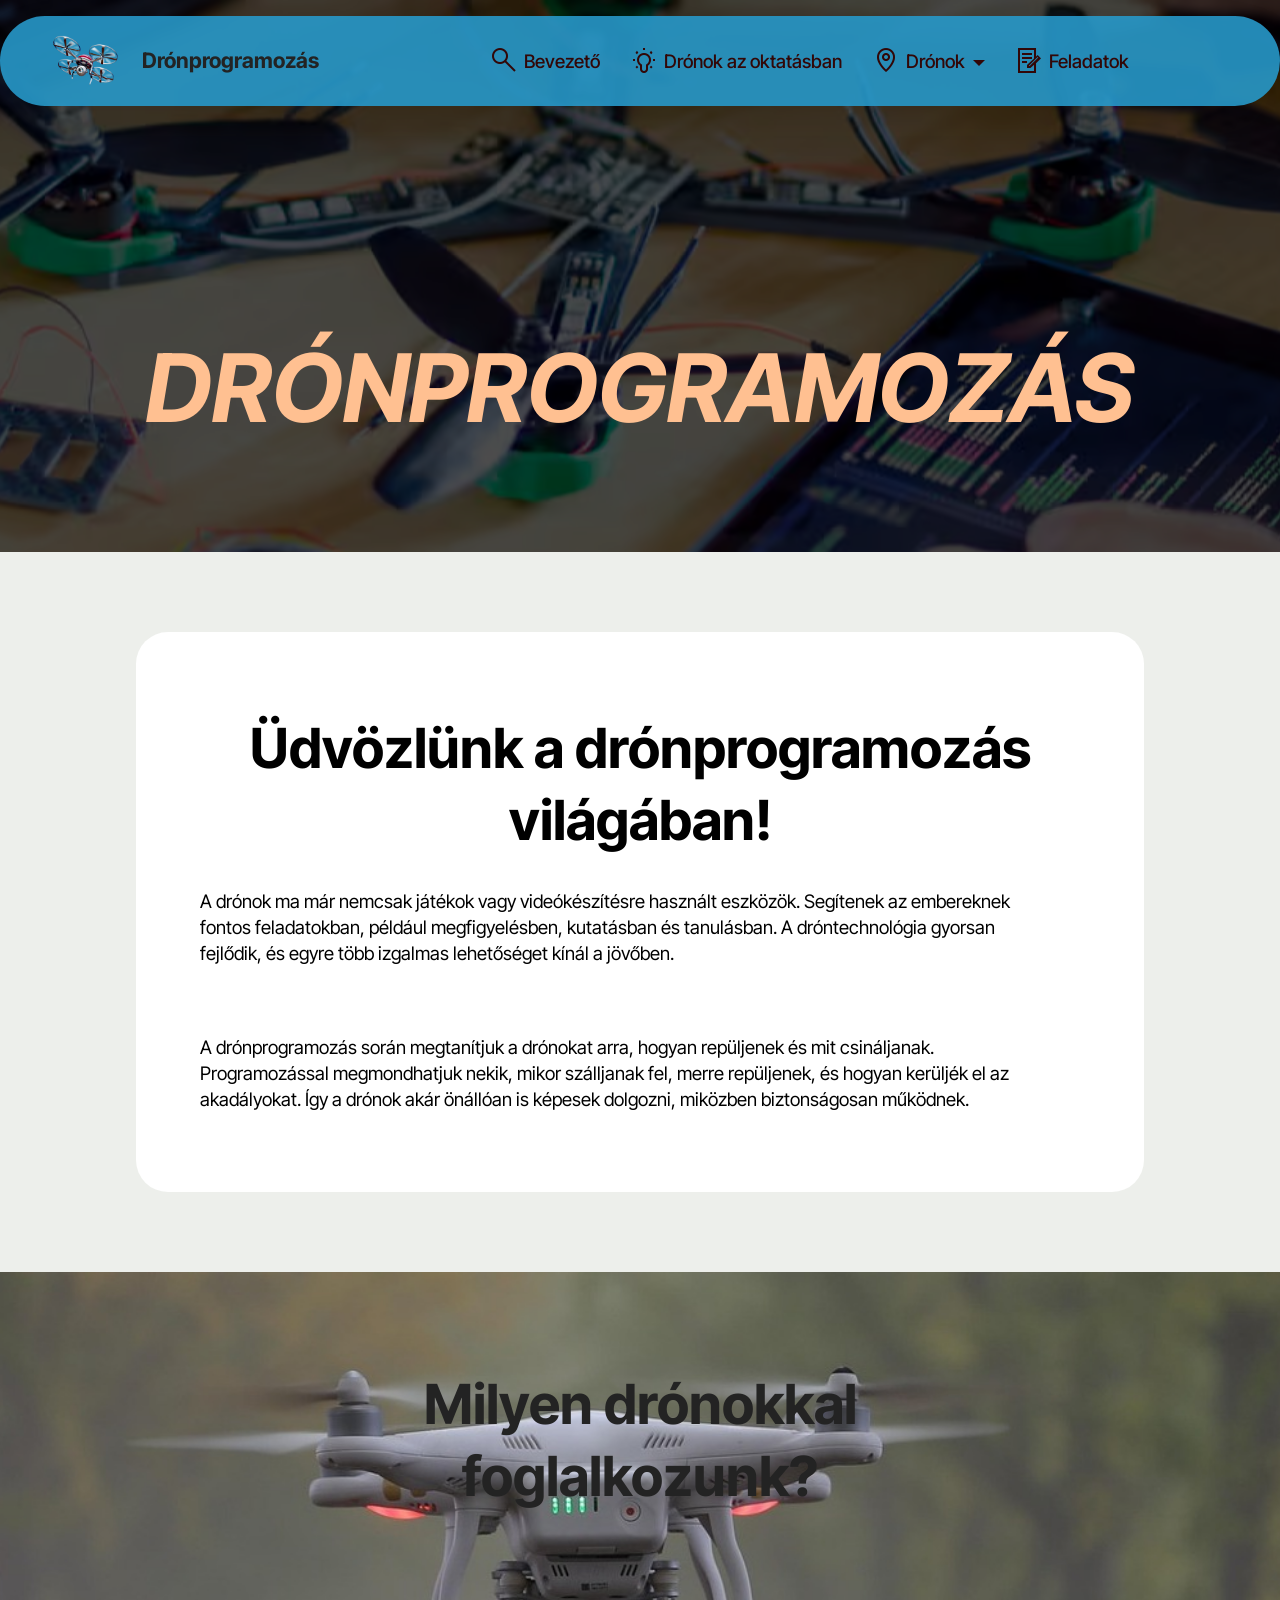
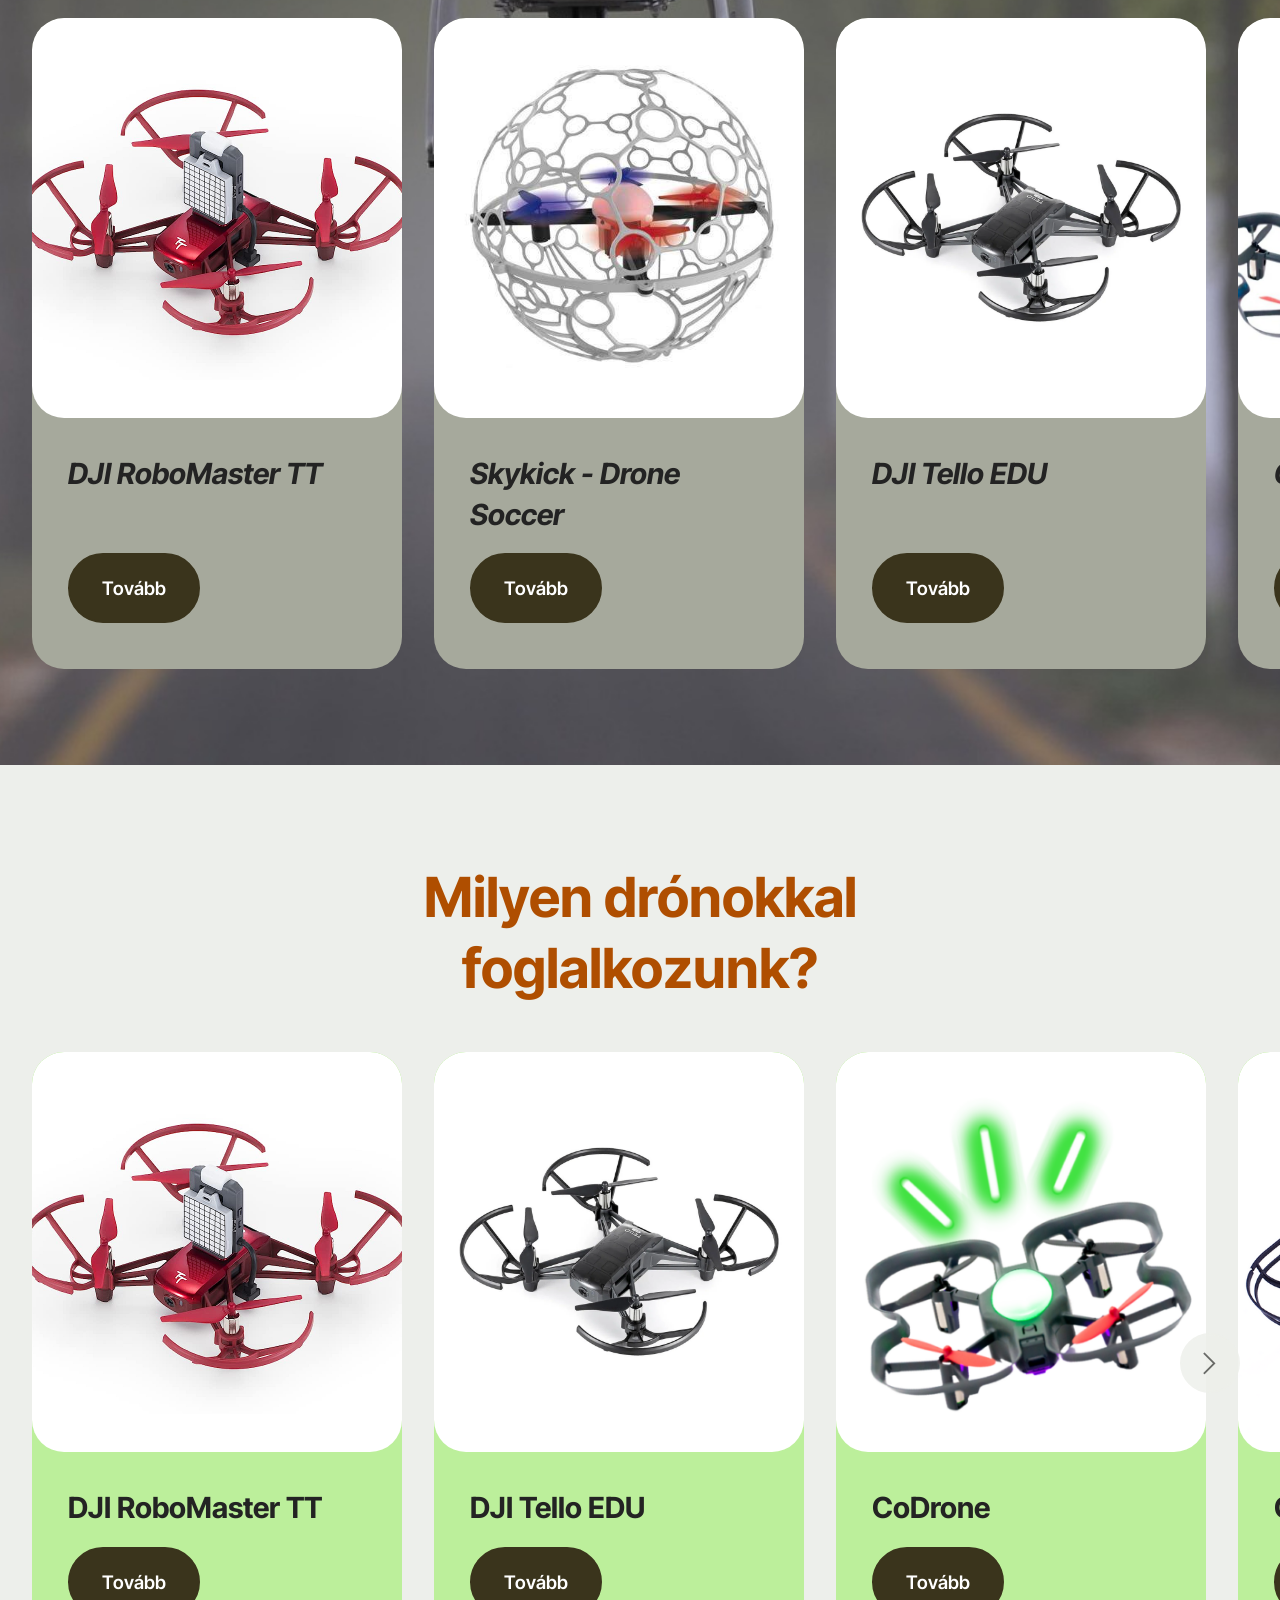
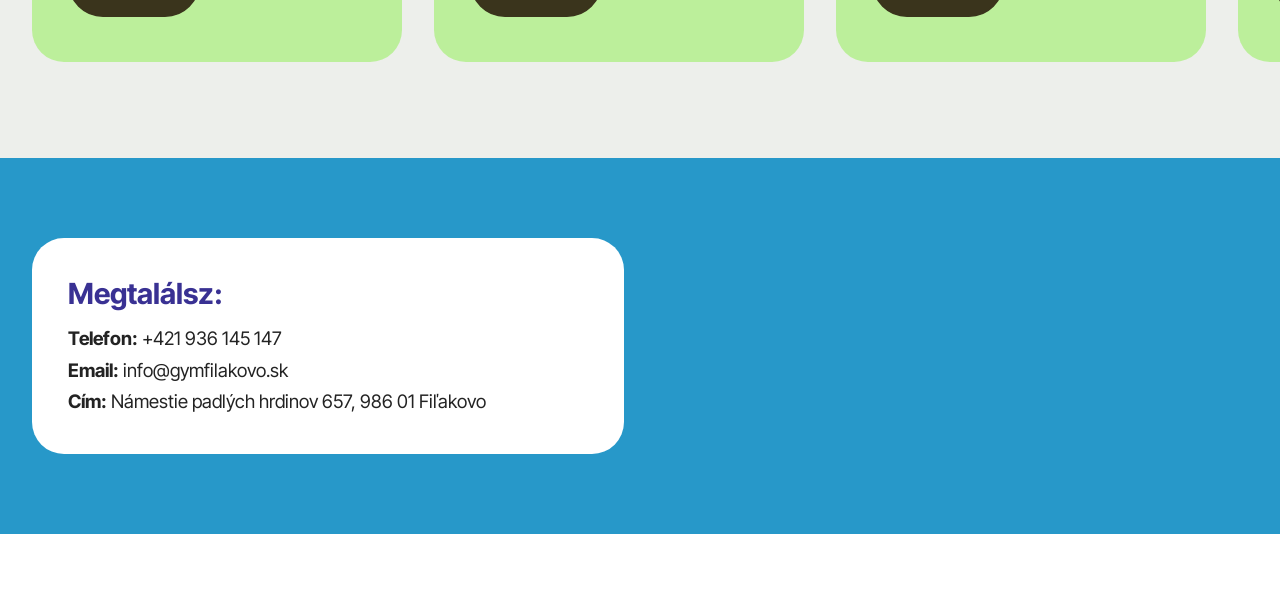
==== index.html @ 4a2bec6b "first commit" ====
<!DOCTYPE html>
<html  >
<head>
  <!-- Site made with Mobirise Website Builder v6.1.5, https://mobirise.com -->
  <meta charset="UTF-8">
  <meta http-equiv="X-UA-Compatible" content="IE=edge">
  <meta name="generator" content="Mobirise v6.1.5, mobirise.com">
  <meta name="viewport" content="width=device-width, initial-scale=1, minimum-scale=1">
  <link rel="shortcut icon" href="assets/images/mbr.png" type="image/x-icon">
  <meta name="description" content="">
  
  
  <title>Drónprogramozás</title>
  <link rel="stylesheet" href="assets/web/assets/mobirise-icons2/mobirise2.css">
  <link rel="stylesheet" href="assets/bootstrap/css/bootstrap.min.css">
  <link rel="stylesheet" href="assets/parallax/jarallax.css">
  <link rel="stylesheet" href="assets/animatecss/animate.css">
  <link rel="stylesheet" href="assets/dropdown/css/style.css">
  <link rel="stylesheet" href="assets/theme/css/style.css">
  <link rel="preload" href="https://fonts.googleapis.com/css?family=Inter+Tight:100,200,300,400,500,600,700,800,900,100i,200i,300i,400i,500i,600i,700i,800i,900i&display=swap" as="style" onload="this.onload=null;this.rel='stylesheet'">
  <noscript><link rel="stylesheet" href="https://fonts.googleapis.com/css?family=Inter+Tight:100,200,300,400,500,600,700,800,900,100i,200i,300i,400i,500i,600i,700i,800i,900i&display=swap"></noscript>
  <link rel="preload" as="style" href="assets/mobirise/css/mbr-additional.css?v=yejocl"><link rel="stylesheet" href="assets/mobirise/css/mbr-additional.css?v=yejocl" type="text/css">

  
  
  
</head>
<body>
  
  <section data-bs-version="5.1" class="menu menu1 cid-v7rs1GnA71" once="menu" id="menu01-1">
	

	<nav class="navbar navbar-dropdown navbar-fixed-top navbar-expand-lg">
		<div class="container">
			<div class="navbar-brand">
				<span class="navbar-logo">
					<a href="https://mobiri.se">
						<img src="assets/images/mbr.png" alt="Mobirise Website Builder" style="height: 3.5rem;">
					</a>
				</span>
				<span class="navbar-caption-wrap"><a class="navbar-caption text-black text-primary display-4" href="index.html">Drónprogramozás</a></span>
			</div>
			<button class="navbar-toggler" type="button" data-toggle="collapse" data-bs-toggle="collapse" data-target="#navbarSupportedContent" data-bs-target="#navbarSupportedContent" aria-controls="navbarNavAltMarkup" aria-expanded="false" aria-label="Toggle navigation">
				<div class="hamburger">
					<span></span>
					<span></span>
					<span></span>
					<span></span>
				</div>
			</button>
			<div class="collapse navbar-collapse" id="navbarSupportedContent">
				<ul class="navbar-nav nav-dropdown nav-right" data-app-modern-menu="true"><li class="nav-item">
						<a class="nav-link link text-info text-primary display-7" href="bevezeto.html"><span class="mobi-mbri mobi-mbri-search mbr-iconfont mbr-iconfont-btn"></span>Bevezető</a>
					</li>
					<li class="nav-item">
						<a class="nav-link link text-info text-primary display-7" href="dronok_oktatas.html" aria-expanded="false"><span class="mobi-mbri mobi-mbri-idea mbr-iconfont mbr-iconfont-btn"></span>Drónok az oktatásban</a>
					</li>
					<li class="nav-item dropdown">
						<a class="nav-link link dropdown-toggle text-info display-7" href="page3.html" data-toggle="dropdown-submenu" data-bs-toggle="dropdown" data-bs-auto-close="outside" aria-expanded="false"><span class="mobi-mbri mobi-mbri-map-pin mbr-iconfont mbr-iconfont-btn"></span>Drónok</a><div class="dropdown-menu" aria-labelledby="dropdown-530"><a class="dropdown-item text-info text-primary display-7" href="TT.html">DJI RoboMaster TT</a><a class="show dropdown-item text-info text-primary display-7" href="Tello.html">DJI Tello EDU</a><a class="show dropdown-item text-info text-primary display-7" href="CoDrone.html">CoDrone EDU</a><a class="show dropdown-item text-info text-primary display-7" href="Crazy.html">Crazyflie</a><a class="show dropdown-item text-info text-primary display-7" href="foci.html">Skykick - Drone Soccer</a></div>
					</li><li class="nav-item"><a class="nav-link link text-info show text-primary display-7" href="page8.html"><span class="mobi-mbri mobi-mbri-contact-form mbr-iconfont mbr-iconfont-btn"></span>Feladatok</a></li></ul>
				
				
			</div>
		</div>
	</nav>
</section>

<section data-bs-version="5.1" class="header18 cid-v7rvac6NsJ mbr-parallax-background" id="header18-8">
  

  <div class="mbr-overlay" style="opacity: 0.7; background-color: rgb(0, 0, 0);"></div>
  <div class="container-fluid">
    <div class="row">
      <div class="content-wrap col-12 col-md-12">
        <h1 class="mbr-section-title mbr-fonts-style mbr-white mb-4 display-1"><strong><em>DRÓNPROGRAMOZÁS</em></strong></h1>
        
        
        
      </div>
    </div>
  </div>
</section>

<section data-bs-version="5.1" class="article07 cid-v7rv192JnQ" id="article07-7">
  

  
  
  <div class="container-fluid">
    <div class="row justify-content-center">
      <div class="card col-md-12 col-lg-10">
        <div class="card-wrapper">
          <h3 class="card-title mbr-fonts-style mbr-white mt-3 mb-4 display-2"><strong>Üdvözlünk a drónprogramozás világában!</strong></h3>
          <div class="row card-box align-left">
            <div class="item features-without-image col-12">
              <div class="item-wrapper">
                
                <p class="mbr-text mbr-fonts-style display-7">A drónok ma már nemcsak játékok vagy videókészítésre használt eszközök. Segítenek az embereknek fontos feladatokban, például megfigyelésben, kutatásban és tanulásban. A dróntechnológia gyorsan fejlődik, és egyre több izgalmas lehetőséget kínál a jövőben.</p>
              </div>
            </div><div class="item features-without-image col-12">
              <div class="item-wrapper">
                
                <p class="mbr-text mbr-fonts-style display-7"><br><br>A drónprogramozás során megtanítjuk a drónokat arra, hogyan repüljenek és mit csináljanak. Programozással megmondhatjuk nekik, mikor szálljanak fel, merre repüljenek, és hogyan kerüljék el az akadályokat. Így a drónok akár önállóan is képesek dolgozni, miközben biztonságosan működnek.</p>
              </div>
            </div>
            
            
            
          </div>
          
        </div>
      </div>
    </div>
  </div>
</section>

<section data-bs-version="5.1" class="features017 mbr-embla cid-v7ruYON8RJ" id="features017-6">
	
	
	<div class="position-relative">
		<div class="container-fluid">
			<div class="row justify-content-center">
				<div class="col-12 content-head">
					<div class="mbr-section-head mb-5">
						<h4 class="mbr-section-title mbr-fonts-style align-center mb-0 display-2"><strong>Milyen drónokkal foglalkozunk?</strong></h4>
						<h5 class="mbr-section-subtitle mbr-fonts-style align-center mb-0 mt-4 display-7">&nbsp;</h5>
					</div>
				</div>
			</div>
		</div>

		<div class="embla" data-skip-snaps="true" data-align="center" data-contain-scroll="trimSnaps" data-auto-play-interval="5" data-draggable="true">
			<div class="embla__viewport container-fluid">
				<div class="embla__container">
					<div class="embla__slide slider-image item active" style="margin-left: 1rem; margin-right: 1rem;">
						<div class="slide-content">
							<div class="item-img">
								<div class="item-wrapper">
									<img src="assets/images/dji-robomaster-tt-standard-set1.png" alt="Mobirise Website Builder" title="" data-slide-to="1" data-bs-slide-to="1">
								</div>
							</div>
							<div class="item-content">
								<h5 class="item-title mbr-fonts-style display-5"><strong><em>DJI RoboMaster TT</em></strong></h5>
								
								
							</div>

							<div class="mbr-section-btn item-footer mt-2"><a href="https://datacomp.sk/dji-robomaster-tt_d448087.html" class="btn item-btn btn-success display-7" target="_blank">Tovább</a></div>
						</div>
					</div>
					<div class="embla__slide slider-image item" style="margin-left: 1rem; margin-right: 1rem;">
						<div class="slide-content">
							<div class="item-img">
								<div class="item-wrapper">
									<img src="assets/images/1001-skykick-1-720x540.jpg" alt="Mobirise Website Builder" title="" data-slide-to="1" data-bs-slide-to="1">
								</div>
							</div>
							<div class="item-content">
								<h5 class="item-title mbr-fonts-style display-5"><strong><em>Skykick - Drone Soccer</em></strong></h5>
								
								
							</div>
							<div class="mbr-section-btn item-footer mt-2"><a href="https://baroflydrone.com/products/skykick-2-youth-drone-soccer?srsltid=AfmBOoqxkopHwK5ZAzV2652dINzOSB9h4Guw-rEQ1xxIvnCbC_4pdQF-" class="btn item-btn btn-success display-7" target="_blank">Tovább</a></div>
						</div>
					</div><div class="embla__slide slider-image item" style="margin-left: 1rem; margin-right: 1rem;">
						<div class="slide-content">
							<div class="item-img">
								<div class="item-wrapper">
									<img src="assets/images/telloedu4.jpg" alt="Mobirise Website Builder" title="" data-slide-to="2" data-bs-slide-to="2">
								</div>
							</div>
							<div class="item-content">
								<h5 class="item-title mbr-fonts-style display-5"><strong><em>DJI Tello EDU</em></strong></h5>
								
								
							</div>
							<div class="mbr-section-btn item-footer mt-2"><a href="https://store.dji.com/sk/product/tello-edu" class="btn item-btn btn-success display-7" target="_blank">Tovább</a></div>
						</div>
					</div><div class="embla__slide slider-image item" style="margin-left: 1rem; margin-right: 1rem;">
						<div class="slide-content">
							<div class="item-img">
								<div class="item-wrapper">
									<img src="assets/images/codroneedu2-1200x1200.jpeg" alt="Mobirise Website Builder" title="" data-slide-to="3" data-bs-slide-to="3">
								</div>
							</div>
							<div class="item-content">
								<h5 class="item-title mbr-fonts-style display-5"><strong><em>CoDrone</em></strong></h5>
								
								
							</div>
							<div class="mbr-section-btn item-footer mt-2"><a href="https://www.robolink.com/products/codrone-edu?srsltid=AfmBOopTUqRTmFo0kmr1bRnfTEZkIa8jFKBHOxFEbFqCeZaH7HNUKegd" class="btn item-btn btn-success display-7" target="_blank">Tovább</a></div>
						</div>
					</div>
					
					<div class="embla__slide slider-image item" style="margin-left: 1rem; margin-right: 1rem;">
						<div class="slide-content">
							<div class="item-img">
								<div class="item-wrapper">
									<img src="assets/images/brushless-585px.jpg" alt="Mobirise Website Builder" title="" data-slide-to="4" data-bs-slide-to="4">
								</div>
							</div>
							<div class="item-content">
								<h5 class="item-title mbr-fonts-style display-5"><strong><em>Crazyflie</em></strong></h5>
								
								
							</div>
							<div class="mbr-section-btn item-footer mt-2"><a href="https://www.bitcraze.io/products/crazyflie-2-1-plus/" class="btn item-btn btn-success display-7" target="_blank">Tovább</a></div>
						</div>
					</div>
					
					
					
					
				</div>
			</div>
			<button class="embla__button embla__button--prev">
				<span class="mobi-mbri mobi-mbri-arrow-prev mbr-iconfont" aria-hidden="true"></span>
				<span class="sr-only visually-hidden visually-hidden visually-hidden">Previous</span>
			</button>
			<button class="embla__button embla__button--next">
				<span class="mobi-mbri mobi-mbri-arrow-next mbr-iconfont" aria-hidden="true"></span>
				<span class="sr-only visually-hidden visually-hidden visually-hidden">Next</span>
			</button>
		</div>
	</div>
</section>

<section data-bs-version="5.1" class="features017 mbr-embla cid-vm7pO6es0b" id="features017-2n">
	
	
	<div class="position-relative">
		<div class="container-fluid">
			<div class="row justify-content-center">
				<div class="col-12 content-head">
					<div class="mbr-section-head mb-5">
						<h4 class="mbr-section-title mbr-fonts-style align-center mb-0 display-2"><strong>Milyen drónokkal foglalkozunk?</strong></h4>
						
					</div>
				</div>
			</div>
		</div>

		<div class="embla" data-skip-snaps="true" data-align="center" data-contain-scroll="trimSnaps" data-auto-play-interval="5" data-draggable="true">
			<div class="embla__viewport container-fluid">
				<div class="embla__container">
					<div class="embla__slide slider-image item active" style="margin-left: 1rem; margin-right: 1rem;">
						<div class="slide-content">
							<div class="item-img">
								<div class="item-wrapper">
									<img src="assets/images/dji-robomaster-tt-standard-set1.png" alt="Mobirise Website Builder" title="" data-slide-to="1" data-bs-slide-to="1">
								</div>
							</div>
							<div class="item-content">
								<h5 class="item-title mbr-fonts-style display-5"><strong>DJI RoboMaster TT</strong></h5>
								
								
							</div>

							<div class="mbr-section-btn item-footer mt-2"><a href="https://datacomp.sk/dji-robomaster-tt_d448087.html" class="btn item-btn btn-success display-7" target="_blank">Tovább</a></div>
						</div>
					</div>
					<div class="embla__slide slider-image item" style="margin-left: 1rem; margin-right: 1rem;">
						<div class="slide-content">
							<div class="item-img">
								<div class="item-wrapper">
									<img src="assets/images/telloedu4.jpg" alt="Mobirise Website Builder" title="" data-slide-to="2" data-bs-slide-to="2">
								</div>
							</div>
							<div class="item-content">
								<h5 class="item-title mbr-fonts-style display-5"><strong>DJI Tello EDU</strong></h5>
								
								
							</div>
							<div class="mbr-section-btn item-footer mt-2"><a href="https://store.dji.com/sk/product/tello-edu" class="btn item-btn btn-success display-7" target="_blank">Tovább</a></div>
						</div>
					</div>
					
					<div class="embla__slide slider-image item" style="margin-left: 1rem; margin-right: 1rem;">
						<div class="slide-content">
							<div class="item-img">
								<div class="item-wrapper">
									<img src="assets/images/2-922x442.png" alt="Mobirise Website Builder" title="" data-slide-to="2" data-bs-slide-to="2">
								</div>
							</div>
							<div class="item-content">
								<h5 class="item-title mbr-fonts-style display-5">
									<strong>CoDrone</strong>
								</h5>
								
								
							</div>
							<div class="mbr-section-btn item-footer mt-2"><a href="https://www.robolink.com/products/codrone-edu?srsltid=AfmBOopTUqRTmFo0kmr1bRnfTEZkIa8jFKBHOxFEbFqCeZaH7HNUKegd" class="btn item-btn btn-success display-7" target="_blank">Tovább</a></div>
						</div>
					</div><div class="embla__slide slider-image item" style="margin-left: 1rem; margin-right: 1rem;">
						<div class="slide-content">
							<div class="item-img">
								<div class="item-wrapper">
									<img src="assets/images/brushless-585px.jpg" alt="Mobirise Website Builder" title="" data-slide-to="3" data-bs-slide-to="3">
								</div>
							</div>
							<div class="item-content">
								<h5 class="item-title mbr-fonts-style display-5">
									<strong>Crazyflie</strong>
								</h5>
								
								
							</div>
							<div class="mbr-section-btn item-footer mt-2"><a href="https://www.bitcraze.io/products/crazyflie-2-1-plus/" class="btn item-btn btn-success display-7" target="_blank">Tovább</a></div>
						</div>
					</div>
					<div class="embla__slide slider-image item" style="margin-left: 1rem; margin-right: 1rem;">
						<div class="slide-content">
							<div class="item-img">
								<div class="item-wrapper">
									<img src="assets/images/1001-skykick-1-720x540.jpg" alt="Mobirise Website Builder" title="" data-slide-to="5" data-bs-slide-to="5">
								</div>
							</div>
							<div class="item-content">
								<h5 class="item-title mbr-fonts-style display-5"><strong>Skykick</strong></h5>
								
								
							</div>
							<div class="mbr-section-btn item-footer mt-2"><a href="https://baroflydrone.com/products/skykick-2-youth-drone-soccer?srsltid=AfmBOoqxkopHwK5ZAzV2652dINzOSB9h4Guw-rEQ1xxIvnCbC_4pdQF-" class="btn item-btn btn-success display-7" target="_blank">Tovább</a></div>
						</div>
					</div>
					
					
					
				</div>
			</div>
			<button class="embla__button embla__button--prev">
				<span class="mobi-mbri mobi-mbri-arrow-prev mbr-iconfont" aria-hidden="true"></span>
				<span class="sr-only visually-hidden visually-hidden visually-hidden">Previous</span>
			</button>
			<button class="embla__button embla__button--next">
				<span class="mobi-mbri mobi-mbri-arrow-next mbr-iconfont" aria-hidden="true"></span>
				<span class="sr-only visually-hidden visually-hidden visually-hidden">Next</span>
			</button>
		</div>
	</div>
</section>

<section data-bs-version="5.1" class="contacts02 map1 cid-v7rtlpmSZN" id="contacts02-2">

    

    
    <div class="container">
        <div class="row justify-content-center">
            <div class="col-12 content-head">
                
            </div>
        </div>
        <div class="row justify-content-center">
            <div class="card col-12 col-md-12 col-lg-6">
                <div class="card-wrapper">
                    <div class="text-wrapper">
                        <h5 class="cardTitle mbr-fonts-style mb-2 display-5"><strong>Megtalálsz:</strong></h5>
                        <ul class="list mbr-fonts-style display-7">
                            <li class="mbr-text item-wrap"><strong>Telefon:</strong> +421 936 145 147</li>
                            <li class="mbr-text item-wrap"><strong>Email:</strong> info@gymfilakovo.sk</li>
                            <li class="mbr-text item-wrap"><strong>Cím:</strong> Námestie padlých hrdinov 657, 986 01 Fiľakovo</li>
                        </ul>
                    </div>
                </div>
            </div>
            <div class="map-wrapper col-md-12 col-lg-6">
                <div class="google-map"><iframe frameborder="0" style="border:0" src="https://www.google.com/maps/embed?pb=!1m18!1m12!1m3!1d663.9258931663413!2d19.825780569679907!3d48.270078790870095!2m3!1f0!2f0!3f0!3m2!1i1024!2i768!4f13.1!3m3!1m2!1s0x47400a176a9036b3%3A0x5ec708571b346030!2zR3ltbsOheml1bSBGacS-YWtvdm8gLyBGw7xsZWtpIEdpbW7DoXppdW0!5e0!3m2!1ssk!2ssk!4v1767628928725!5m2!1ssk!2ssk" allowfullscreen=""></iframe></div>
            </div>
        </div>
    </div>
</section><section class="display-7" style="padding: 0;align-items: center;justify-content: center;flex-wrap: wrap;    align-content: center;display: flex;position: relative;height: 4rem;"><a href="https://mobiri.se/" style="flex: 1 1;height: 4rem;position: absolute;width: 100%;z-index: 1;"><img alt="" style="height: 4rem;" src="[data-uri]"></a><p style="margin: 0;text-align: center;" class="display-7">&#8204;</p><a style="z-index:1" href="https://mobirise.com/builder/no-code-website-builder.html">No Code Website Builder</a></section><script src="assets/bootstrap/js/bootstrap.bundle.min.js"></script>  <script src="assets/parallax/jarallax.js"></script>  <script src="assets/smoothscroll/smooth-scroll.js"></script>  <script src="assets/ytplayer/index.js"></script>  <script src="assets/dropdown/js/navbar-dropdown.js"></script>  <script src="assets/embla/embla.min.js"></script>  <script src="assets/embla/script.js"></script>  <script src="assets/theme/js/script.js"></script>  
  
  
  <input name="animation" type="hidden">
  </body>
</html>
---- assets/web/assets/mobirise-icons2/mobirise2.css ----
@font-face {
  font-family: 'Moririse2';
  font-display: swap;
  src:  url('mobirise2.eot?f2bix4');
  src:  url('mobirise2.eot?f2bix4#iefix') format('embedded-opentype'),
    url('mobirise2.woff2?f2bix4') format('woff2'),
    url('mobirise2.woff?f2bix4') format('woff'),
    url('mobirise2.ttf?f2bix4') format('truetype'),
    url('mobirise2.svg?f2bix4#mobirise2') format('svg');
  font-weight: normal;
  font-style: normal;
}

[class^="mobi-"], [class*=" mobi-"] {
  /* use !important to prevent issues with browser extensions that change fonts */
  font-family: 'Moririse2' !important;
  speak: none;
  font-style: normal;
  font-weight: normal;
  font-variant: normal;
  text-transform: none;
  line-height: 1;

  /* Better Font Rendering =========== */
  -webkit-font-smoothing: antialiased;
  -moz-osx-font-smoothing: grayscale;
}

.mobi-mbri-add-submenu:before {
  content: "\e900";
}
.mobi-mbri-alert:before {
  content: "\e901";
}
.mobi-mbri-align-center:before {
  content: "\e902";
}
.mobi-mbri-align-justify:before {
  content: "\e903";
}
.mobi-mbri-align-left:before {
  content: "\e904";
}
.mobi-mbri-align-right:before {
  content: "\e905";
}
.mobi-mbri-android:before {
  content: "\e906";
}
.mobi-mbri-apple:before {
  content: "\e907";
}
.mobi-mbri-arrow-down:before {
  content: "\e908";
}
.mobi-mbri-arrow-next:before {
  content: "\e909";
}
.mobi-mbri-arrow-prev:before {
  content: "\e90a";
}
.mobi-mbri-arrow-up:before {
  content: "\e90b";
}
.mobi-mbri-bold:before {
  content: "\e90c";
}
.mobi-mbri-bookmark:before {
  content: "\e90d";
}
.mobi-mbri-bootstrap:before {
  content: "\e90e";
}
.mobi-mbri-briefcase:before {
  content: "\e90f";
}
.mobi-mbri-browse:before {
  content: "\e910";
}
.mobi-mbri-bulleted-list:before {
  content: "\e911";
}
.mobi-mbri-calendar:before {
  content: "\e912";
}
.mobi-mbri-camera:before {
  content: "\e913";
}
.mobi-mbri-cart-add:before {
  content: "\e914";
}
.mobi-mbri-cart-full:before {
  content: "\e915";
}
.mobi-mbri-cash:before {
  content: "\e916";
}
.mobi-mbri-change-style:before {
  content: "\e917";
}
.mobi-mbri-chat:before {
  content: "\e918";
}
.mobi-mbri-clock:before {
  content: "\e919";
}
.mobi-mbri-close:before {
  content: "\e91a";
}
.mobi-mbri-cloud:before {
  content: "\e91b";
}
.mobi-mbri-code:before {
  content: "\e91c";
}
.mobi-mbri-contact-form:before {
  content: "\e91d";
}
.mobi-mbri-credit-card:before {
  content: "\e91e";
}
.mobi-mbri-cursor-click:before {
  content: "\e91f";
}
.mobi-mbri-cust-feedback:before {
  content: "\e920";
}
.mobi-mbri-database:before {
  content: "\e921";
}
.mobi-mbri-delivery:before {
  content: "\e922";
}
.mobi-mbri-desktop:before {
  content: "\e923";
}
.mobi-mbri-devices:before {
  content: "\e924";
}
.mobi-mbri-down:before {
  content: "\e925";
}
.mobi-mbri-download-2:before {
  content: "\e926";
}
.mobi-mbri-download:before {
  content: "\e927";
}
.mobi-mbri-drag-n-drop-2:before {
  content: "\e928";
}
.mobi-mbri-drag-n-drop:before {
  content: "\e929";
}
.mobi-mbri-edit-2:before {
  content: "\e92a";
}
.mobi-mbri-edit:before {
  content: "\e92b";
}
.mobi-mbri-error:before {
  content: "\e92c";
}
.mobi-mbri-extension:before {
  content: "\e92d";
}
.mobi-mbri-features:before {
  content: "\e92e";
}
.mobi-mbri-file:before {
  content: "\e92f";
}
.mobi-mbri-flag:before {
  content: "\e930";
}
.mobi-mbri-folder:before {
  content: "\e931";
}
.mobi-mbri-gift:before {
  content: "\e932";
}
.mobi-mbri-github:before {
  content: "\e933";
}
.mobi-mbri-globe-2:before {
  content: "\e934";
}
.mobi-mbri-globe:before {
  content: "\e935";
}
.mobi-mbri-growing-chart:before {
  content: "\e936";
}
.mobi-mbri-hearth:before {
  content: "\e937";
}
.mobi-mbri-help:before {
  content: "\e938";
}
.mobi-mbri-home:before {
  content: "\e939";
}
.mobi-mbri-hot-cup:before {
  content: "\e93a";
}
.mobi-mbri-idea:before {
  content: "\e93b";
}
.mobi-mbri-image-gallery:before {
  content: "\e93c";
}
.mobi-mbri-image-slider:before {
  content: "\e93d";
}
.mobi-mbri-info:before {
  content: "\e93e";
}
.mobi-mbri-italic:before {
  content: "\e93f";
}
.mobi-mbri-key:before {
  content: "\e940";
}
.mobi-mbri-laptop:before {
  content: "\e941";
}
.mobi-mbri-layers:before {
  content: "\e942";
}
.mobi-mbri-left-right:before {
  content: "\e943";
}
.mobi-mbri-left:before {
  content: "\e944";
}
.mobi-mbri-letter:before {
  content: "\e945";
}
.mobi-mbri-like:before {
  content: "\e946";
}
.mobi-mbri-link:before {
  content: "\e947";
}
.mobi-mbri-lock:before {
  content: "\e948";
}
.mobi-mbri-login:before {
  content: "\e949";
}
.mobi-mbri-logout:before {
  content: "\e94a";
}
.mobi-mbri-magic-stick:before {
  content: "\e94b";
}
.mobi-mbri-map-pin:before {
  content: "\e94c";
}
.mobi-mbri-menu:before {
  content: "\e94d";
}
.mobi-mbri-mobile-2:before {
  content: "\e94e";
}
.mobi-mbri-mobile-horizontal:before {
  content: "\e94f";
}
.mobi-mbri-mobile:before {
  content: "\e950";
}
.mobi-mbri-mobirise:before {
  content: "\e951";
}
.mobi-mbri-more-horizontal:before {
  content: "\e952";
}
.mobi-mbri-more-vertical:before {
  content: "\e953";
}
.mobi-mbri-music:before {
  content: "\e954";
}
.mobi-mbri-new-file:before {
  content: "\e955";
}
.mobi-mbri-numbered-list:before {
  content: "\e956";
}
.mobi-mbri-opened-folder:before {
  content: "\e957";
}
.mobi-mbri-pages:before {
  content: "\e958";
}
.mobi-mbri-paper-plane:before {
  content: "\e959";
}
.mobi-mbri-paperclip:before {
  content: "\e95a";
}
.mobi-mbri-phone:before {
  content: "\e95b";
}
.mobi-mbri-photo:before {
  content: "\e95c";
}
.mobi-mbri-photos:before {
  content: "\e95d";
}
.mobi-mbri-pin:before {
  content: "\e95e";
}
.mobi-mbri-play:before {
  content: "\e95f";
}
.mobi-mbri-plus:before {
  content: "\e960";
}
.mobi-mbri-preview:before {
  content: "\e961";
}
.mobi-mbri-print:before {
  content: "\e962";
}
.mobi-mbri-protect:before {
  content: "\e963";
}
.mobi-mbri-question:before {
  content: "\e964";
}
.mobi-mbri-quote-left:before {
  content: "\e965";
}
.mobi-mbri-quote-right:before {
  content: "\e966";
}
.mobi-mbri-redo:before {
  content: "\e967";
}
.mobi-mbri-refresh:before {
  content: "\e968";
}
.mobi-mbri-responsive-2:before {
  content: "\e969";
}
.mobi-mbri-responsive:before {
  content: "\e96a";
}
.mobi-mbri-right:before {
  content: "\e96b";
}
.mobi-mbri-rocket:before {
  content: "\e96c";
}
.mobi-mbri-sad-face:before {
  content: "\e96d";
}
.mobi-mbri-sale:before {
  content: "\e96e";
}
.mobi-mbri-save:before {
  content: "\e96f";
}
.mobi-mbri-search:before {
  content: "\e970";
}
.mobi-mbri-setting-2:before {
  content: "\e971";
}
.mobi-mbri-setting-3:before {
  content: "\e972";
}
.mobi-mbri-setting:before {
  content: "\e973";
}
.mobi-mbri-share:before {
  content: "\e974";
}
.mobi-mbri-shopping-bag:before {
  content: "\e975";
}
.mobi-mbri-shopping-basket:before {
  content: "\e976";
}
.mobi-mbri-shopping-cart:before {
  content: "\e977";
}
.mobi-mbri-sites:before {
  content: "\e978";
}
.mobi-mbri-smile-face:before {
  content: "\e979";
}
.mobi-mbri-speed:before {
  content: "\e97a";
}
.mobi-mbri-star:before {
  content: "\e97b";
}
.mobi-mbri-success:before {
  content: "\e97c";
}
.mobi-mbri-sun:before {
  content: "\e97d";
}
.mobi-mbri-sun2:before {
  content: "\e97e";
}
.mobi-mbri-tablet-vertical:before {
  content: "\e97f";
}
.mobi-mbri-tablet:before {
  content: "\e980";
}
.mobi-mbri-target:before {
  content: "\e981";
}
.mobi-mbri-timer:before {
  content: "\e982";
}
.mobi-mbri-to-ftp:before {
  content: "\e983";
}
.mobi-mbri-to-local-drive:before {
  content: "\e984";
}
.mobi-mbri-touch-swipe:before {
  content: "\e985";
}
.mobi-mbri-touch:before {
  content: "\e986";
}
.mobi-mbri-trash:before {
  content: "\e987";
}
.mobi-mbri-underline:before {
  content: "\e988";
}
.mobi-mbri-undo:before {
  content: "\e989";
}
.mobi-mbri-unlink:before {
  content: "\e98a";
}
.mobi-mbri-unlock:before {
  content: "\e98b";
}
.mobi-mbri-up-down:before {
  content: "\e98c";
}
.mobi-mbri-up:before {
  content: "\e98d";
}
.mobi-mbri-update:before {
  content: "\e98e";
}
.mobi-mbri-upload-2:before {
  content: "\e98f";
}
.mobi-mbri-upload:before {
  content: "\e990";
}
.mobi-mbri-user-2:before {
  content: "\e991";
}
.mobi-mbri-user:before {
  content: "\e992";
}
.mobi-mbri-users:before {
  content: "\e993";
}
.mobi-mbri-video-play:before {
  content: "\e994";
}
.mobi-mbri-video:before {
  content: "\e995";
}
.mobi-mbri-watch:before {
  content: "\e996";
}
.mobi-mbri-website-theme-2:before {
  content: "\e997";
}
.mobi-mbri-website-theme:before {
  content: "\e998";
}
.mobi-mbri-wifi:before {
  content: "\e999";
}
.mobi-mbri-windows:before {
  content: "\e99a";
}
.mobi-mbri-zoom-in:before {
  content: "\e99b";
}
.mobi-mbri-zoom-out:before {
  content: "\e99c";
}
---- assets/parallax/jarallax.css ----
.jarallax {
    position: relative;
    z-index: 0;
}
.jarallax > .jarallax-img {
    position: absolute;
    object-fit: cover;
    /* support for plugin https://github.com/bfred-it/object-fit-images */
    font-family: 'object-fit: cover;';
    top: 0;
    left: 0;
    width: 100%;
    height: 100%;
    z-index: -1;
}
---- assets/dropdown/css/style.css ----
.navbar-dropdown {
  left: 0;
  padding: 0;
  position: absolute;
  right: 0;
  top: 0;
  transition: all 0.45s ease;
  z-index: 1030;
  background: #282828; }
  .navbar-dropdown .navbar-logo {
    margin-right: 0.8rem;
    transition: margin 0.3s ease-in-out;
    vertical-align: middle; }
    .navbar-dropdown .navbar-logo img {
      height: 3.125rem;
      transition: all 0.3s ease-in-out; }
    .navbar-dropdown .navbar-logo.mbr-iconfont {
      font-size: 3.125rem;
      line-height: 3.125rem; }
  .navbar-dropdown .navbar-caption {
    font-weight: 700;
    white-space: normal;
    vertical-align: -4px;
    line-height: 3.125rem !important; }
    .navbar-dropdown .navbar-caption, .navbar-dropdown .navbar-caption:hover {
      color: inherit;
      text-decoration: none; }
  .navbar-dropdown .mbr-iconfont + .navbar-caption {
    vertical-align: -1px; }
  .navbar-dropdown.navbar-fixed-top {
    position: fixed; }
  .navbar-dropdown .navbar-brand span {
    vertical-align: -4px; }
  .navbar-dropdown.bg-color.transparent {
    background: none; }
  .navbar-dropdown.navbar-short .navbar-brand {
    padding: 0.625rem 0; }
    .navbar-dropdown.navbar-short .navbar-brand span {
      vertical-align: -1px; }
  .navbar-dropdown.navbar-short .navbar-caption {
    line-height: 2.375rem !important;
    vertical-align: -2px; }
  .navbar-dropdown.navbar-short .navbar-logo {
    margin-right: 0.5rem; }
    .navbar-dropdown.navbar-short .navbar-logo img {
      height: 2.375rem; }
    .navbar-dropdown.navbar-short .navbar-logo.mbr-iconfont {
      font-size: 2.375rem;
      line-height: 2.375rem; }
  .navbar-dropdown.navbar-short .mbr-table-cell {
    height: 3.625rem; }
  .navbar-dropdown .navbar-close {
    left: 0.6875rem;
    position: fixed;
    top: 0.75rem;
    z-index: 1000; }
  .navbar-dropdown .hamburger-icon {
    content: "";
    display: inline-block;
    vertical-align: middle;
    width: 16px;
    -webkit-box-shadow: 0 -6px 0 1px #282828,0 0 0 1px #282828,0 6px 0 1px #282828;
    -moz-box-shadow: 0 -6px 0 1px #282828,0 0 0 1px #282828,0 6px 0 1px #282828;
    box-shadow: 0 -6px 0 1px #282828,0 0 0 1px #282828,0 6px 0 1px #282828; }

.dropdown-menu .dropdown-toggle[data-toggle="dropdown-submenu"]::after {
  border-bottom: 0.35em solid transparent;
  border-left: 0.35em solid;
  border-right: 0;
  border-top: 0.35em solid transparent;
  margin-left: 0.3rem; }

.dropdown-menu .dropdown-item:focus {
  outline: 0; }

.nav-dropdown {
  font-size: 0.75rem;
  font-weight: 500;
  height: auto !important; }
  .nav-dropdown .nav-btn {
    padding-left: 1rem; }
  .nav-dropdown .link {
    margin: .667em 1.667em;
    font-weight: 500;
    padding: 0;
    transition: color .2s ease-in-out; }
    .nav-dropdown .link.dropdown-toggle {
      margin-right: 2.583em; }
      .nav-dropdown .link.dropdown-toggle::after {
        margin-left: .25rem;
        border-top: 0.35em solid;
        border-right: 0.35em solid transparent;
        border-left: 0.35em solid transparent;
        border-bottom: 0; }
      .nav-dropdown .link.dropdown-toggle[aria-expanded="true"] {
        margin: 0;
        padding: 0.667em 3.263em  0.667em 1.667em; }
  .nav-dropdown .link::after,
  .nav-dropdown .dropdown-item::after {
    color: inherit; }
  .nav-dropdown .btn {
    font-size: 0.75rem;
    font-weight: 700;
    letter-spacing: 0;
    margin-bottom: 0;
    padding-left: 1.25rem;
    padding-right: 1.25rem; }
  .nav-dropdown .dropdown-menu {
    border-radius: 0;
    border: 0;
    left: 0;
    margin: 0;
    padding-bottom: 1.25rem;
    padding-top: 1.25rem;
    position: relative; }
  .nav-dropdown .dropdown-submenu {
    margin-left: 0.125rem;
    top: 0; }
  .nav-dropdown .dropdown-item {
    font-weight: 500;
    line-height: 2;
    padding: 0.3846em 4.615em 0.3846em 1.5385em;
    position: relative;
    transition: color .2s ease-in-out, background-color .2s ease-in-out; }
    .nav-dropdown .dropdown-item::after {
      margin-top: -0.3077em;
      position: absolute;
      right: 1.1538em;
      top: 50%; }
    .nav-dropdown .dropdown-item:focus, .nav-dropdown .dropdown-item:hover {
      background: none; }

@media (max-width: 767px) {
  .nav-dropdown.navbar-toggleable-sm {
    bottom: 0;
    display: none;
    left: 0;
    overflow-x: hidden;
    position: fixed;
    top: 0;
    transform: translateX(-100%);
    -ms-transform: translateX(-100%);
    -webkit-transform: translateX(-100%);
    width: 18.75rem;
    z-index: 999; } }
.nav-dropdown.navbar-toggleable-xl {
  bottom: 0;
  display: none;
  left: 0;
  overflow-x: hidden;
  position: fixed;
  top: 0;
  transform: translateX(-100%);
  -ms-transform: translateX(-100%);
  -webkit-transform: translateX(-100%);
  width: 18.75rem;
  z-index: 999; }

.nav-dropdown-sm {
  display: block !important;
  overflow-x: hidden;
  overflow: auto;
  padding-top: 3.875rem; }
  .nav-dropdown-sm::after {
    content: "";
    display: block;
    height: 3rem;
    width: 100%; }
  .nav-dropdown-sm.collapse.in ~ .navbar-close {
    display: block !important; }
  .nav-dropdown-sm.collapsing, .nav-dropdown-sm.collapse.in {
    transform: translateX(0);
    -ms-transform: translateX(0);
    -webkit-transform: translateX(0);
    transition: all 0.25s ease-out;
    -webkit-transition: all 0.25s ease-out;
    background: #282828; }
  .nav-dropdown-sm.collapsing[aria-expanded="false"] {
    transform: translateX(-100%);
    -ms-transform: translateX(-100%);
    -webkit-transform: translateX(-100%); }
  .nav-dropdown-sm .nav-item {
    display: block;
    margin-left: 0 !important;
    padding-left: 0; }
  .nav-dropdown-sm .link,
  .nav-dropdown-sm .dropdown-item {
    border-top: 1px dotted rgba(255, 255, 255, 0.1);
    font-size: 0.8125rem;
    line-height: 1.6;
    margin: 0 !important;
    padding: 0.875rem 2.4rem 0.875rem 1.5625rem !important;
    position: relative;
    white-space: normal; }
    .nav-dropdown-sm .link:focus, .nav-dropdown-sm .link:hover,
    .nav-dropdown-sm .dropdown-item:focus,
    .nav-dropdown-sm .dropdown-item:hover {
      background: rgba(0, 0, 0, 0.2) !important;
      color: #c0a375; }
  .nav-dropdown-sm .nav-btn {
    position: relative;
    padding: 1.5625rem 1.5625rem 0 1.5625rem; }
    .nav-dropdown-sm .nav-btn::before {
      border-top: 1px dotted rgba(255, 255, 255, 0.1);
      content: "";
      left: 0;
      position: absolute;
      top: 0;
      width: 100%; }
    .nav-dropdown-sm .nav-btn + .nav-btn {
      padding-top: 0.625rem; }
      .nav-dropdown-sm .nav-btn + .nav-btn::before {
        display: none; }
  .nav-dropdown-sm .btn {
    padding: 0.625rem 0; }
  .nav-dropdown-sm .dropdown-toggle[data-toggle="dropdown-submenu"]::after {
    margin-left: .25rem;
    border-top: 0.35em solid;
    border-right: 0.35em solid transparent;
    border-left: 0.35em solid transparent;
    border-bottom: 0; }
  .nav-dropdown-sm .dropdown-toggle[data-toggle="dropdown-submenu"][aria-expanded="true"]::after {
    border-top: 0;
    border-right: 0.35em solid transparent;
    border-left: 0.35em solid transparent;
    border-bottom: 0.35em solid; }
  .nav-dropdown-sm .dropdown-menu {
    margin: 0;
    padding: 0;
    position: relative;
    top: 0;
    left: 0;
    width: 100%;
    border: 0;
    float: none;
    border-radius: 0;
    background: none; }
  .nav-dropdown-sm .dropdown-submenu {
    left: 100%;
    margin-left: 0.125rem;
    margin-top: -1.25rem;
    top: 0; }

.navbar-toggleable-sm .nav-dropdown .dropdown-menu {
  position: absolute; }

.navbar-toggleable-sm .nav-dropdown .dropdown-submenu {
  left: 100%;
  margin-left: 0.125rem;
  margin-top: -1.25rem;
  top: 0; }

.navbar-toggleable-sm.opened .nav-dropdown .dropdown-menu {
  position: relative; }

.navbar-toggleable-sm.opened .nav-dropdown .dropdown-submenu {
  left: 0;
  margin-left: 00rem;
  margin-top: 0rem;
  top: 0; }

.is-builder .nav-dropdown.collapsing {
  transition: none !important; }
---- assets/theme/css/style.css ----
@charset "UTF-8";
section {
  background-color: #ffffff;
}

body {
  font-style: normal;
  line-height: 1.5;
  font-weight: 400;
  color: #232323;
  position: relative;
}

button {
  background-color: transparent;
  border-color: transparent;
}

.embla__button,
.carousel-control {
  background-color: #edefea !important;
  opacity: 0.8 !important;
  color: #464845 !important;
  border-color: #edefea !important;
}

.carousel .close,
.modalWindow .close {
  background-color: #edefea !important;
  color: #464845 !important;
  border-color: #edefea !important;
  opacity: 0.8 !important;
}

.carousel .close:hover,
.modalWindow .close:hover {
  opacity: 1 !important;
}

.carousel-indicators li {
  background-color: #edefea !important;
  border: 2px solid #464845 !important;
}

.carousel-indicators li:hover,
.carousel-indicators li:active {
  opacity: 0.8 !important;
}

.embla__button:hover,
.carousel-control:hover {
  background-color: #edefea !important;
  opacity: 1 !important;
}

.modalWindow-video-container {
  height: 80%;
}

section,
.container,
.container-fluid {
  position: relative;
  word-wrap: break-word;
}

a.mbr-iconfont:hover {
  text-decoration: none;
}

.article .lead p,
.article .lead ul,
.article .lead ol,
.article .lead pre,
.article .lead blockquote {
  margin-bottom: 0;
}

a {
  font-style: normal;
  font-weight: 400;
  cursor: pointer;
}
a, a:hover {
  text-decoration: none;
}

.mbr-section-title {
  font-style: normal;
  line-height: 1.3;
}

.mbr-section-subtitle {
  line-height: 1.3;
}

.mbr-text {
  font-style: normal;
  line-height: 1.7;
}

h1,
h2,
h3,
h4,
h5,
h6,
.display-1,
.display-2,
.display-4,
.display-5,
.display-7,
span,
p,
a {
  line-height: 1;
  word-break: break-word;
  word-wrap: break-word;
  font-weight: 400;
}

b,
strong {
  font-weight: bold;
}

input:-webkit-autofill, input:-webkit-autofill:hover, input:-webkit-autofill:focus, input:-webkit-autofill:active {
  transition-delay: 9999s;
  -webkit-transition-property: background-color, color;
  transition-property: background-color, color;
}

textarea[type=hidden] {
  display: none;
}

section {
  background-position: 50% 50%;
  background-repeat: no-repeat;
  background-size: cover;
}
section .mbr-background-video,
section .mbr-background-video-preview {
  position: absolute;
  bottom: 0;
  left: 0;
  right: 0;
  top: 0;
}

.hidden {
  visibility: hidden;
}

.mbr-z-index20 {
  z-index: 20;
}

/*! Base colors */
.mbr-white {
  color: #ffffff;
}

.mbr-black {
  color: #111111;
}

.mbr-bg-white {
  background-color: #ffffff;
}

.mbr-bg-black {
  background-color: #000000;
}

/*! Text-aligns */
.align-left {
  text-align: left;
}

.align-center {
  text-align: center;
}

.align-right {
  text-align: right;
}

/*! Font-weight  */
.mbr-light {
  font-weight: 300;
}

.mbr-regular {
  font-weight: 400;
}

.mbr-semibold {
  font-weight: 500;
}

.mbr-bold {
  font-weight: 700;
}

/*! Media  */
.media-content {
  flex-basis: 100%;
}

.media-container-row {
  display: flex;
  flex-direction: row;
  flex-wrap: wrap;
  justify-content: center;
  align-content: center;
  align-items: start;
}
.media-container-row .media-size-item {
  width: 400px;
}

.media-container-column {
  display: flex;
  flex-direction: column;
  flex-wrap: wrap;
  justify-content: center;
  align-content: center;
  align-items: stretch;
}
.media-container-column > * {
  width: 100%;
}

@media (min-width: 992px) {
  .media-container-row {
    flex-wrap: nowrap;
  }
}
figure {
  margin-bottom: 0;
  overflow: hidden;
}

figure[mbr-media-size] {
  transition: width 0.1s;
}

img,
iframe {
  display: block;
  width: 100%;
}

.card {
  background-color: transparent;
  border: none;
}

.card-box {
  width: 100%;
}

.card-img {
  text-align: center;
  flex-shrink: 0;
  -webkit-flex-shrink: 0;
}

.media {
  max-width: 100%;
  margin: 0 auto;
}

.mbr-figure {
  align-self: center;
}

.media-container > div {
  max-width: 100%;
}

.mbr-figure img,
.card-img img {
  width: 100%;
}

@media (max-width: 991px) {
  .media-size-item {
    width: auto !important;
  }
  .media {
    width: auto;
  }
  .mbr-figure {
    width: 100% !important;
  }
}
/*! Buttons */
.mbr-section-btn {
  margin-left: -0.6rem;
  margin-right: -0.6rem;
  font-size: 0;
}

.btn {
  font-weight: 600;
  border-width: 1px;
  font-style: normal;
  margin: 0.6rem 0.6rem;
  white-space: normal;
  transition: all 0.2s ease-in-out;
  display: inline-flex;
  align-items: center;
  justify-content: center;
  word-break: break-word;
}

.btn-sm {
  font-weight: 600;
  letter-spacing: 0px;
  transition: all 0.3s ease-in-out;
}

.btn-md {
  font-weight: 600;
  letter-spacing: 0px;
  transition: all 0.3s ease-in-out;
}

.btn-lg {
  font-weight: 600;
  letter-spacing: 0px;
  transition: all 0.3s ease-in-out;
}

.btn-form {
  margin: 0;
}
.btn-form:hover {
  cursor: pointer;
}

nav .mbr-section-btn {
  margin-left: 0rem;
  margin-right: 0rem;
}

/*! Btn icon margin */
.btn .mbr-iconfont,
.btn.btn-sm .mbr-iconfont {
  order: 1;
  cursor: pointer;
  margin-left: 0.5rem;
  vertical-align: sub;
}

.btn.btn-md .mbr-iconfont,
.btn.btn-md .mbr-iconfont {
  margin-left: 0.8rem;
}

.mbr-regular {
  font-weight: 400;
}

.mbr-semibold {
  font-weight: 500;
}

.mbr-bold {
  font-weight: 700;
}

[type=submit] {
  -webkit-appearance: none;
}

/*! Full-screen */
.mbr-fullscreen .mbr-overlay {
  min-height: 100vh;
}

.mbr-fullscreen {
  display: flex;
  display: -moz-flex;
  display: -ms-flex;
  display: -o-flex;
  align-items: center;
  min-height: 100vh;
  padding-top: 3rem;
  padding-bottom: 3rem;
}

/*! Map */
.map {
  height: 25rem;
  position: relative;
}
.map iframe {
  width: 100%;
  height: 100%;
}

/*! Scroll to top arrow */
.mbr-arrow-up {
  bottom: 25px;
  right: 90px;
  position: fixed;
  text-align: right;
  z-index: 5000;
  color: #ffffff;
  font-size: 22px;
}

.mbr-arrow-up a {
  background: rgba(0, 0, 0, 0.2);
  border-radius: 50%;
  color: #fff;
  display: inline-block;
  height: 60px;
  width: 60px;
  border: 2px solid #fff;
  outline-style: none !important;
  position: relative;
  text-decoration: none;
  transition: all 0.3s ease-in-out;
  cursor: pointer;
  text-align: center;
}
.mbr-arrow-up a:hover {
  background-color: rgba(0, 0, 0, 0.4);
}
.mbr-arrow-up a i {
  line-height: 60px;
}

.mbr-arrow-up-icon {
  display: block;
  color: #fff;
}

.mbr-arrow-up-icon::before {
  content: "›";
  display: inline-block;
  font-family: serif;
  font-size: 22px;
  line-height: 1;
  font-style: normal;
  position: relative;
  top: 6px;
  left: -4px;
  transform: rotate(-90deg);
}

/*! Arrow Down */
.mbr-arrow {
  position: absolute;
  bottom: 45px;
  left: 50%;
  width: 60px;
  height: 60px;
  cursor: pointer;
  background-color: rgba(80, 80, 80, 0.5);
  border-radius: 50%;
  transform: translateX(-50%);
}
@media (max-width: 767px) {
  .mbr-arrow {
    display: none;
  }
}
.mbr-arrow > a {
  display: inline-block;
  text-decoration: none;
  outline-style: none;
  animation: arrowdown 1.7s ease-in-out infinite;
  color: #ffffff;
}
.mbr-arrow > a > i {
  position: absolute;
  top: -2px;
  left: 15px;
  font-size: 2rem;
}

#scrollToTop a i::before {
  content: "";
  position: absolute;
  display: block;
  border-bottom: 2.5px solid #fff;
  border-left: 2.5px solid #fff;
  width: 27.8%;
  height: 27.8%;
  left: 50%;
  top: 51%;
  transform: translateY(-30%) translateX(-50%) rotate(135deg);
}

@keyframes arrowdown {
  0% {
    transform: translateY(0px);
  }
  50% {
    transform: translateY(-5px);
  }
  100% {
    transform: translateY(0px);
  }
}
@media (max-width: 500px) {
  .mbr-arrow-up {
    left: 0;
    right: 0;
    text-align: center;
  }
}
/*Gradients animation*/
@keyframes gradient-animation {
  from {
    background-position: 0% 100%;
    animation-timing-function: ease-in-out;
  }
  to {
    background-position: 100% 0%;
    animation-timing-function: ease-in-out;
  }
}
.bg-gradient {
  background-size: 200% 200%;
  animation: gradient-animation 5s infinite alternate;
  -webkit-animation: gradient-animation 5s infinite alternate;
}

.menu .navbar-brand {
  display: -webkit-flex;
}
.menu .navbar-brand span {
  display: flex;
  display: -webkit-flex;
}
.menu .navbar-brand .navbar-caption-wrap {
  display: -webkit-flex;
}
.menu .navbar-brand .navbar-logo img {
  display: -webkit-flex;
  width: auto;
}
@media (min-width: 768px) and (max-width: 991px) {
  .menu .navbar-toggleable-sm .navbar-nav {
    display: -ms-flexbox;
  }
}
@media (max-width: 991px) {
  .menu .navbar-collapse {
    max-height: 93.5vh;
  }
  .menu .navbar-collapse.show {
    overflow: auto;
  }
}
@media (min-width: 992px) {
  .menu .navbar-nav.nav-dropdown {
    display: -webkit-flex;
  }
  .menu .navbar-toggleable-sm .navbar-collapse {
    display: -webkit-flex !important;
  }
  .menu .collapsed .navbar-collapse {
    max-height: 93.5vh;
  }
  .menu .collapsed .navbar-collapse.show {
    overflow: auto;
  }
}
@media (max-width: 767px) {
  .menu .navbar-collapse {
    max-height: 80vh;
  }
}

.nav-link .mbr-iconfont {
  margin-right: 0.5rem;
}

.navbar {
  display: -webkit-flex;
  -webkit-flex-wrap: wrap;
  -webkit-align-items: center;
  -webkit-justify-content: space-between;
}

.navbar-collapse {
  -webkit-flex-basis: 100%;
  -webkit-flex-grow: 1;
  -webkit-align-items: center;
}

.nav-dropdown .link {
  padding: 0.667em 1.667em !important;
  margin: 0 !important;
}

.nav {
  display: -webkit-flex;
  -webkit-flex-wrap: wrap;
}

.row {
  display: -webkit-flex;
  -webkit-flex-wrap: wrap;
}

.justify-content-center {
  -webkit-justify-content: center;
}

.form-inline {
  display: -webkit-flex;
}

.card-wrapper {
  -webkit-flex: 1;
}

.carousel-control {
  z-index: 10;
  display: -webkit-flex;
}

.carousel-controls {
  display: -webkit-flex;
}

.media {
  display: -webkit-flex;
}

.form-group:focus {
  outline: none;
}

.jq-selectbox__select {
  padding: 7px 0;
  position: relative;
}

.jq-selectbox__dropdown {
  overflow: hidden;
  border-radius: 10px;
  position: absolute;
  top: 100%;
  left: 0 !important;
  width: 100% !important;
}

.jq-selectbox__trigger-arrow {
  right: 0;
  transform: translateY(-50%);
}

.jq-selectbox li {
  padding: 1.07em 0.5em;
}

input[type=range] {
  padding-left: 0 !important;
  padding-right: 0 !important;
}

.modal-dialog,
.modal-content {
  height: 100%;
}

.modal-dialog .carousel-inner {
  height: calc(100vh - 1.75rem);
}
@media (max-width: 575px) {
  .modal-dialog .carousel-inner {
    height: calc(100vh - 1rem);
  }
}

.carousel-item {
  text-align: center;
}

.carousel-item img {
  margin: auto;
}

.navbar-toggler {
  align-self: flex-start;
  padding: 0.25rem 0.75rem;
  font-size: 1.25rem;
  line-height: 1;
  background: transparent;
  border: 1px solid transparent;
  border-radius: 0.25rem;
}

.navbar-toggler:focus,
.navbar-toggler:hover {
  text-decoration: none;
  box-shadow: none;
}

.navbar-toggler-icon {
  display: inline-block;
  width: 1.5em;
  height: 1.5em;
  vertical-align: middle;
  content: "";
  background: no-repeat center center;
  background-size: 100% 100%;
}

.navbar-toggler-left {
  position: absolute;
  left: 1rem;
}

.navbar-toggler-right {
  position: absolute;
  right: 1rem;
}

.card-img {
  width: auto;
}

.menu .navbar.collapsed:not(.beta-menu) {
  flex-direction: column;
}

.carousel-item.active,
.carousel-item-next,
.carousel-item-prev {
  display: flex;
}

.note-air-layout .dropup .dropdown-menu,
.note-air-layout .navbar-fixed-bottom .dropdown .dropdown-menu {
  bottom: initial !important;
}

html,
body {
  height: auto;
  min-height: 100vh;
}

.dropup .dropdown-toggle::after {
  display: none;
}

.form-asterisk {
  font-family: initial;
  position: absolute;
  top: -2px;
  font-weight: normal;
}

.form-control-label {
  position: relative;
  cursor: pointer;
  margin-bottom: 0.357em;
  padding: 0;
}

.alert {
  color: #ffffff;
  border-radius: 0;
  border: 0;
  font-size: 1.1rem;
  line-height: 1.5;
  margin-bottom: 1.875rem;
  padding: 1.25rem;
  position: relative;
  text-align: center;
}
.alert.alert-form::after {
  background-color: inherit;
  bottom: -7px;
  content: "";
  display: block;
  height: 14px;
  left: 50%;
  margin-left: -7px;
  position: absolute;
  transform: rotate(45deg);
  width: 14px;
}

.form-control {
  background-color: #ffffff;
  background-clip: border-box;
  color: #232323;
  line-height: 1rem !important;
  height: auto;
  padding: 1.2rem 2rem;
  transition: border-color 0.25s ease 0s;
  border: 1px solid transparent !important;
  border-radius: 4px;
  box-shadow: rgba(0, 0, 0, 0.07) 0px 1px 1px 0px, rgba(0, 0, 0, 0.07) 0px 1px 3px 0px, rgba(0, 0, 0, 0.03) 0px 0px 0px 1px;
}
.form-active .form-control:invalid {
  border-color: red;
}

.row > * {
  padding-right: 1rem;
  padding-left: 1rem;
}

form .row {
  margin-left: -0.6rem;
  margin-right: -0.6rem;
}
form .row [class*=col] {
  padding-left: 0.6rem;
  padding-right: 0.6rem;
}

form .mbr-section-btn {
  padding-left: 0.6rem;
  padding-right: 0.6rem;
}

form .form-check-input {
  margin-top: 0.5;
}

textarea.form-control {
  line-height: 1.5rem !important;
}

.form-group {
  margin-bottom: 1.2rem;
}

.form-control,
form .btn {
  min-height: 48px;
}

.gdpr-block label span.textGDPR input[name=gdpr] {
  top: 7px;
}

.form-control:focus {
  box-shadow: none;
}

:focus {
  outline: none;
}

.mbr-overlay {
  background-color: #000;
  bottom: 0;
  left: 0;
  opacity: 0.5;
  position: absolute;
  right: 0;
  top: 0;
  z-index: 0;
  pointer-events: none;
}

blockquote {
  font-style: italic;
  padding: 3rem;
  font-size: 1.09rem;
  position: relative;
  border-left: 3px solid;
}

ul,
ol,
pre,
blockquote {
  margin-bottom: 2.3125rem;
}

.mt-4 {
  margin-top: 2rem !important;
}

.mb-4 {
  margin-bottom: 2rem !important;
}

.container,
.container-fluid {
  padding-left: 16px;
  padding-right: 16px;
}

.row {
  margin-left: -16px;
  margin-right: -16px;
}
.row > [class*=col] {
  padding-left: 16px;
  padding-right: 16px;
}

@media (min-width: 992px) {
  .container-fluid {
    padding-left: 32px;
    padding-right: 32px;
  }
}
@media (max-width: 991px) {
  .mbr-container {
    padding-left: 16px;
    padding-right: 16px;
  }
}
.app-video-wrapper > img {
  opacity: 1;
}

.app-video-wrapper {
  background: transparent;
}

.item {
  position: relative;
}

.dropdown-menu .dropdown-menu {
  left: 100%;
}

.dropdown-item + .dropdown-menu {
  display: none;
}

.dropdown-item:hover + .dropdown-menu,
.dropdown-menu:hover {
  display: block;
}

@media (min-aspect-ratio: 16/9) {
  .mbr-video-foreground {
    height: 300% !important;
    top: -100% !important;
  }
}
@media (max-aspect-ratio: 16/9) {
  .mbr-video-foreground {
    width: 300% !important;
    left: -100% !important;
  }
}.engine {
	position: absolute;
	text-indent: -2400px;
	text-align: center;
	padding: 0;
	top: 0;
	left: -2400px;
}
---- assets/mobirise/css/mbr-additional.css ----
.btn {
  border-width: 2px;
}
img,
.card-wrap,
.card-wrapper,
.video-wrapper,
.mbr-figure iframe,
.google-map iframe,
.slide-content,
.plan,
.card,
.item-wrapper {
  border-radius: 2rem !important;
}
.video-wrapper {
  overflow: hidden;
}
body {
  font-family: Inter Tight;
}
.display-1 {
  font-family: 'Inter Tight', sans-serif;
  font-size: 7rem;
  line-height: 1;
}
.display-1 > .mbr-iconfont {
  font-size: 8.75rem;
}
.display-2 {
  font-family: 'Inter Tight', sans-serif;
  font-size: 4rem;
  line-height: 1;
}
.display-2 > .mbr-iconfont {
  font-size: 5rem;
}
.display-4 {
  font-family: 'Inter Tight', sans-serif;
  font-size: 1.4rem;
  line-height: 1.5;
}
.display-4 > .mbr-iconfont {
  font-size: 1.75rem;
}
.display-5 {
  font-family: 'Inter Tight', sans-serif;
  font-size: 2rem;
  line-height: 1.5;
}
.display-5 > .mbr-iconfont {
  font-size: 2.5rem;
}
.display-7 {
  font-family: 'Inter Tight', sans-serif;
  font-size: 1.2rem;
  line-height: 1.3;
}
.display-7 > .mbr-iconfont {
  font-size: 1.5rem;
}
/* ---- Fluid typography for mobile devices ---- */
/* 1.4 - font scale ratio ( bootstrap == 1.42857 ) */
/* 100vw - current viewport width */
/* (48 - 20)  48 == 48rem == 768px, 20 == 20rem == 320px(minimal supported viewport) */
/* 0.65 - min scale variable, may vary */
@media (max-width: 992px) {
  .display-1 {
    font-size: 5.6rem;
  }
}
@media (max-width: 768px) {
  .display-1 {
    font-size: 4.9rem;
    font-size: calc( 3.0999999999999996rem + (7 - 3.0999999999999996) * ((100vw - 20rem) / (48 - 20)));
    line-height: calc( 1.1 * (3.0999999999999996rem + (7 - 3.0999999999999996) * ((100vw - 20rem) / (48 - 20))));
  }
  .display-2 {
    font-size: 3.2rem;
    font-size: calc( 2.05rem + (4 - 2.05) * ((100vw - 20rem) / (48 - 20)));
    line-height: calc( 1.3 * (2.05rem + (4 - 2.05) * ((100vw - 20rem) / (48 - 20))));
  }
  .display-4 {
    font-size: 1.12rem;
    font-size: calc( 1.14rem + (1.4 - 1.14) * ((100vw - 20rem) / (48 - 20)));
    line-height: calc( 1.4 * (1.14rem + (1.4 - 1.14) * ((100vw - 20rem) / (48 - 20))));
  }
  .display-5 {
    font-size: 1.6rem;
    font-size: calc( 1.35rem + (2 - 1.35) * ((100vw - 20rem) / (48 - 20)));
    line-height: calc( 1.4 * (1.35rem + (2 - 1.35) * ((100vw - 20rem) / (48 - 20))));
  }
  .display-7 {
    font-size: 0.96rem;
    font-size: calc( 1.07rem + (1.2 - 1.07) * ((100vw - 20rem) / (48 - 20)));
    line-height: calc( 1.4 * (1.07rem + (1.2 - 1.07) * ((100vw - 20rem) / (48 - 20))));
  }
}
@media (min-width: 992px) and (max-width: 1400px) {
  .display-1 {
    font-size: 4.9rem;
    font-size: calc( 3.0999999999999996rem + (7 - 3.0999999999999996) * ((100vw - 62rem) / (87 - 62)));
    line-height: calc( 1.1 * (3.0999999999999996rem + (7 - 3.0999999999999996) * ((100vw - 62rem) / (87 - 62))));
  }
  .display-2 {
    font-size: 3.2rem;
    font-size: calc( 2.05rem + (4 - 2.05) * ((100vw - 62rem) / (87 - 62)));
    line-height: calc( 1.3 * (2.05rem + (4 - 2.05) * ((100vw - 62rem) / (87 - 62))));
  }
  .display-4 {
    font-size: 1.12rem;
    font-size: calc( 1.14rem + (1.4 - 1.14) * ((100vw - 62rem) / (87 - 62)));
    line-height: calc( 1.4 * (1.14rem + (1.4 - 1.14) * ((100vw - 62rem) / (87 - 62))));
  }
  .display-5 {
    font-size: 1.6rem;
    font-size: calc( 1.35rem + (2 - 1.35) * ((100vw - 62rem) / (87 - 62)));
    line-height: calc( 1.4 * (1.35rem + (2 - 1.35) * ((100vw - 62rem) / (87 - 62))));
  }
  .display-7 {
    font-size: 0.96rem;
    font-size: calc( 1.07rem + (1.2 - 1.07) * ((100vw - 62rem) / (87 - 62)));
    line-height: calc( 1.4 * (1.07rem + (1.2 - 1.07) * ((100vw - 62rem) / (87 - 62))));
  }
}
/* Buttons */
.btn {
  padding: 1.25rem 2rem;
  border-radius: 4px;
}
@media (max-width: 767px) {
  .btn {
    padding: 0.75rem 1.5rem;
  }
}
.btn-sm {
  padding: 0.6rem 1.2rem;
  border-radius: 4px;
}
.btn-md {
  padding: 0.6rem 1.2rem;
  border-radius: 4px;
}
.btn-lg {
  padding: 1.25rem 2rem;
  border-radius: 4px;
}
.bg-primary {
  background-color: #ffa0a0 !important;
}
.bg-success {
  background-color: #3a341c !important;
}
.bg-info {
  background-color: #320707 !important;
}
.bg-warning {
  background-color: #ffd7ef !important;
}
.bg-danger {
  background-color: #9fe870 !important;
}
.btn-primary,
.btn-primary:active {
  background-color: #ffa0a0 !important;
  border-color: #ffa0a0 !important;
  color: #ffffff !important;
  box-shadow: none;
}
.btn-primary:hover,
.btn-primary:focus,
.btn-primary.focus,
.btn-primary.active {
  color: inherit;
  background-color: #ffd3d3 !important;
  border-color: #ffd3d3 !important;
  box-shadow: none;
}
.btn-primary.disabled,
.btn-primary:disabled {
  color: #ffffff !important;
  background-color: #ffd3d3 !important;
  border-color: #ffd3d3 !important;
}
.btn-secondary,
.btn-secondary:active {
  background-color: #ffa0a0 !important;
  border-color: #ffa0a0 !important;
  color: #ffffff !important;
  box-shadow: none;
}
.btn-secondary:hover,
.btn-secondary:focus,
.btn-secondary.focus,
.btn-secondary.active {
  color: inherit;
  background-color: #ffd3d3 !important;
  border-color: #ffd3d3 !important;
  box-shadow: none;
}
.btn-secondary.disabled,
.btn-secondary:disabled {
  color: #ffffff !important;
  background-color: #ffd3d3 !important;
  border-color: #ffd3d3 !important;
}
.btn-info,
.btn-info:active {
  background-color: #320707 !important;
  border-color: #320707 !important;
  color: #ffffff !important;
  box-shadow: none;
}
.btn-info:hover,
.btn-info:focus,
.btn-info.focus,
.btn-info.active {
  color: inherit;
  background-color: #5f0d0d !important;
  border-color: #5f0d0d !important;
  box-shadow: none;
}
.btn-info.disabled,
.btn-info:disabled {
  color: #ffffff !important;
  background-color: #5f0d0d !important;
  border-color: #5f0d0d !important;
}
.btn-success,
.btn-success:active {
  background-color: #3a341c !important;
  border-color: #3a341c !important;
  color: #ffffff !important;
  box-shadow: none;
}
.btn-success:hover,
.btn-success:focus,
.btn-success.focus,
.btn-success.active {
  color: inherit;
  background-color: #5c532d !important;
  border-color: #5c532d !important;
  box-shadow: none;
}
.btn-success.disabled,
.btn-success:disabled {
  color: #ffffff !important;
  background-color: #5c532d !important;
  border-color: #5c532d !important;
}
.btn-warning,
.btn-warning:active {
  background-color: #ffd7ef !important;
  border-color: #ffd7ef !important;
  color: #d70081 !important;
  box-shadow: none;
}
.btn-warning:hover,
.btn-warning:focus,
.btn-warning.focus,
.btn-warning.active {
  color: inherit;
  background-color: #ffffff !important;
  border-color: #ffffff !important;
  box-shadow: none;
}
.btn-warning.disabled,
.btn-warning:disabled {
  color: #d70081 !important;
  background-color: #ffffff !important;
  border-color: #ffffff !important;
}
.btn-danger,
.btn-danger:active {
  background-color: #9fe870 !important;
  border-color: #9fe870 !important;
  color: #264d0c !important;
  box-shadow: none;
}
.btn-danger:hover,
.btn-danger:focus,
.btn-danger.focus,
.btn-danger.active {
  color: inherit;
  background-color: #bcef9c !important;
  border-color: #bcef9c !important;
  box-shadow: none;
}
.btn-danger.disabled,
.btn-danger:disabled {
  color: #264d0c !important;
  background-color: #bcef9c !important;
  border-color: #bcef9c !important;
}
.btn-white,
.btn-white:active {
  background-color: #eff0ec !important;
  border-color: #eff0ec !important;
  color: #757b62 !important;
  box-shadow: none;
}
.btn-white:hover,
.btn-white:focus,
.btn-white.focus,
.btn-white.active {
  color: inherit;
  background-color: #ffffff !important;
  border-color: #ffffff !important;
  box-shadow: none;
}
.btn-white.disabled,
.btn-white:disabled {
  color: #757b62 !important;
  background-color: #ffffff !important;
  border-color: #ffffff !important;
}
.btn-black,
.btn-black:active {
  background-color: #232323 !important;
  border-color: #232323 !important;
  color: #ffffff !important;
  box-shadow: none;
}
.btn-black:hover,
.btn-black:focus,
.btn-black.focus,
.btn-black.active {
  color: inherit;
  background-color: #3d3d3d !important;
  border-color: #3d3d3d !important;
  box-shadow: none;
}
.btn-black.disabled,
.btn-black:disabled {
  color: #ffffff !important;
  background-color: #3d3d3d !important;
  border-color: #3d3d3d !important;
}
.btn-primary-outline,
.btn-primary-outline:active {
  background-color: transparent !important;
  border-color: #ffa0a0;
  color: #ffa0a0;
}
.btn-primary-outline:hover,
.btn-primary-outline:focus,
.btn-primary-outline.focus,
.btn-primary-outline.active {
  color: #ff4949 !important;
  background-color: transparent !important;
  border-color: #ff4949 !important;
  box-shadow: none !important;
}
.btn-primary-outline.disabled,
.btn-primary-outline:disabled {
  color: #ffffff !important;
  background-color: #ffa0a0 !important;
  border-color: #ffa0a0 !important;
}
.btn-secondary-outline,
.btn-secondary-outline:active {
  background-color: transparent !important;
  border-color: #ffa0a0;
  color: #ffa0a0;
}
.btn-secondary-outline:hover,
.btn-secondary-outline:focus,
.btn-secondary-outline.focus,
.btn-secondary-outline.active {
  color: #ff4949 !important;
  background-color: transparent !important;
  border-color: #ff4949 !important;
  box-shadow: none !important;
}
.btn-secondary-outline.disabled,
.btn-secondary-outline:disabled {
  color: #ffffff !important;
  background-color: #ffa0a0 !important;
  border-color: #ffa0a0 !important;
}
.btn-info-outline,
.btn-info-outline:active {
  background-color: transparent !important;
  border-color: #320707;
  color: #320707;
}
.btn-info-outline:hover,
.btn-info-outline:focus,
.btn-info-outline.focus,
.btn-info-outline.active {
  color: #000000 !important;
  background-color: transparent !important;
  border-color: #000000 !important;
  box-shadow: none !important;
}
.btn-info-outline.disabled,
.btn-info-outline:disabled {
  color: #ffffff !important;
  background-color: #320707 !important;
  border-color: #320707 !important;
}
.btn-success-outline,
.btn-success-outline:active {
  background-color: transparent !important;
  border-color: #3a341c;
  color: #3a341c;
}
.btn-success-outline:hover,
.btn-success-outline:focus,
.btn-success-outline.focus,
.btn-success-outline.active {
  color: #000000 !important;
  background-color: transparent !important;
  border-color: #000000 !important;
  box-shadow: none !important;
}
.btn-success-outline.disabled,
.btn-success-outline:disabled {
  color: #ffffff !important;
  background-color: #3a341c !important;
  border-color: #3a341c !important;
}
.btn-warning-outline,
.btn-warning-outline:active {
  background-color: transparent !important;
  border-color: #ffd7ef;
  color: #ffd7ef;
}
.btn-warning-outline:hover,
.btn-warning-outline:focus,
.btn-warning-outline.focus,
.btn-warning-outline.active {
  color: #ff80cc !important;
  background-color: transparent !important;
  border-color: #ff80cc !important;
  box-shadow: none !important;
}
.btn-warning-outline.disabled,
.btn-warning-outline:disabled {
  color: #d70081 !important;
  background-color: #ffd7ef !important;
  border-color: #ffd7ef !important;
}
.btn-danger-outline,
.btn-danger-outline:active {
  background-color: transparent !important;
  border-color: #9fe870;
  color: #9fe870;
}
.btn-danger-outline:hover,
.btn-danger-outline:focus,
.btn-danger-outline.focus,
.btn-danger-outline.active {
  color: #6ddc25 !important;
  background-color: transparent !important;
  border-color: #6ddc25 !important;
  box-shadow: none !important;
}
.btn-danger-outline.disabled,
.btn-danger-outline:disabled {
  color: #264d0c !important;
  background-color: #9fe870 !important;
  border-color: #9fe870 !important;
}
.btn-black-outline,
.btn-black-outline:active {
  background-color: transparent !important;
  border-color: #232323;
  color: #232323;
}
.btn-black-outline:hover,
.btn-black-outline:focus,
.btn-black-outline.focus,
.btn-black-outline.active {
  color: #000000 !important;
  background-color: transparent !important;
  border-color: #000000 !important;
  box-shadow: none !important;
}
.btn-black-outline.disabled,
.btn-black-outline:disabled {
  color: #ffffff !important;
  background-color: #232323 !important;
  border-color: #232323 !important;
}
.btn-white-outline,
.btn-white-outline:active {
  background-color: transparent !important;
  border-color: #fafafa;
  color: #fafafa;
}
.btn-white-outline:hover,
.btn-white-outline:focus,
.btn-white-outline.focus,
.btn-white-outline.active {
  color: #cfcfcf !important;
  background-color: transparent !important;
  border-color: #cfcfcf !important;
  box-shadow: none !important;
}
.btn-white-outline.disabled,
.btn-white-outline:disabled {
  color: #7a7a7a !important;
  background-color: #fafafa !important;
  border-color: #fafafa !important;
}
.text-primary {
  color: #ffa0a0 !important;
}
.text-secondary {
  color: #ffa0a0 !important;
}
.text-success {
  color: #3a341c !important;
}
.text-info {
  color: #320707 !important;
}
.text-warning {
  color: #ffd7ef !important;
}
.text-danger {
  color: #9fe870 !important;
}
.text-white {
  color: #fafafa !important;
}
.text-black {
  color: #232323 !important;
}
a.text-primary:hover,
a.text-primary:focus,
a.text-primary.active {
  color: #ff3a3a !important;
}
a.text-secondary:hover,
a.text-secondary:focus,
a.text-secondary.active {
  color: #ff3a3a !important;
}
a.text-success:hover,
a.text-success:focus,
a.text-success.active {
  color: #000000 !important;
}
a.text-info:hover,
a.text-info:focus,
a.text-info.active {
  color: #000000 !important;
}
a.text-warning:hover,
a.text-warning:focus,
a.text-warning.active {
  color: #ff71c6 !important;
}
a.text-danger:hover,
a.text-danger:focus,
a.text-danger.active {
  color: #66d022 !important;
}
a.text-white:hover,
a.text-white:focus,
a.text-white.active {
  color: #c7c7c7 !important;
}
a.text-black:hover,
a.text-black:focus,
a.text-black.active {
  color: #000000 !important;
}
a[class*="text-"]:not(.nav-link):not(.dropdown-item):not([role]):not(.navbar-caption) {
  position: relative;
  background-image: transparent;
  background-size: 10000px 2px;
  background-repeat: no-repeat;
  background-position: 0px 1.2em;
  background-position: -10000px 1.2em;
}
a[class*="text-"]:not(.nav-link):not(.dropdown-item):not([role]):not(.navbar-caption):hover {
  transition: background-position 2s ease-in-out;
  background-image: linear-gradient(currentColor 50%, currentColor 50%);
  background-position: 0px 1.2em;
}
.nav-tabs .nav-link.active {
  color: #ffa0a0;
}
.nav-tabs .nav-link:not(.active) {
  color: #232323;
}
.alert-success {
  background-color: #70c770;
}
.alert-info {
  background-color: #320707;
}
.alert-warning {
  background-color: #ffd7ef;
}
.alert-danger {
  background-color: #9fe870;
}
.mbr-section-btn .btn:not(.btn-form) {
  border-radius: 100px;
}
.mbr-gallery-filter li a {
  border-radius: 100px !important;
}
.mbr-gallery-filter li.active .btn {
  background-color: #ffa0a0;
  border-color: #ffa0a0;
  color: #ffffff;
}
.mbr-gallery-filter li.active .btn:focus {
  box-shadow: none;
}
.nav-tabs .nav-link {
  border-radius: 100px !important;
}
a,
a:hover {
  color: #ffa0a0;
}
.mbr-plan-header.bg-primary .mbr-plan-subtitle,
.mbr-plan-header.bg-primary .mbr-plan-price-desc {
  color: #ffffff;
}
.mbr-plan-header.bg-success .mbr-plan-subtitle,
.mbr-plan-header.bg-success .mbr-plan-price-desc {
  color: #c0b27c;
}
.mbr-plan-header.bg-info .mbr-plan-subtitle,
.mbr-plan-header.bg-info .mbr-plan-price-desc {
  color: #f3abab;
}
.mbr-plan-header.bg-warning .mbr-plan-subtitle,
.mbr-plan-header.bg-warning .mbr-plan-price-desc {
  color: #ffffff;
}
.mbr-plan-header.bg-danger .mbr-plan-subtitle,
.mbr-plan-header.bg-danger .mbr-plan-price-desc {
  color: #ffffff;
}
/* Scroll to top button*/
.scrollToTop_wraper {
  display: none;
}
.form-control {
  font-family: 'Inter Tight', sans-serif;
  font-size: 1.2rem;
  line-height: 1.3;
  font-weight: 400;
  border-radius: 40px !important;
}
.form-control > .mbr-iconfont {
  font-size: 1.5rem;
}
.form-control:hover,
.form-control:focus {
  box-shadow: rgba(0, 0, 0, 0.07) 0px 1px 1px 0px, rgba(0, 0, 0, 0.07) 0px 1px 3px 0px, rgba(0, 0, 0, 0.03) 0px 0px 0px 1px;
  border-color: #ffa0a0 !important;
}
.form-control:-webkit-input-placeholder {
  font-family: 'Inter Tight', sans-serif;
  font-size: 1.2rem;
  line-height: 1.3;
  font-weight: 400;
}
.form-control:-webkit-input-placeholder > .mbr-iconfont {
  font-size: 1.5rem;
}
blockquote {
  border-color: #ffa0a0;
}
/* Forms */
.mbr-form .input-group-btn .btn {
  border-radius: 100px !important;
}
.mbr-form .input-group-btn .btn:hover {
  box-shadow: 0 10px 40px 0 rgba(0, 0, 0, 0.2);
}
.mbr-form .input-group-btn button[type="submit"] {
  border-radius: 100px !important;
  padding: 1rem 3rem;
}
.mbr-form .input-group-btn button[type="submit"]:hover {
  box-shadow: 0 10px 40px 0 rgba(0, 0, 0, 0.2);
}
.jq-selectbox li:hover,
.jq-selectbox li.selected {
  background-color: #ffa0a0;
  color: #ffffff;
}
.jq-number__spin {
  transition: 0.25s ease;
}
.jq-number__spin:hover {
  border-color: #ffa0a0;
}
.jq-selectbox .jq-selectbox__trigger-arrow,
.jq-number__spin.minus:after,
.jq-number__spin.plus:after {
  transition: 0.4s;
  border-top-color: #232323;
  border-bottom-color: #232323;
}
.jq-selectbox:hover .jq-selectbox__trigger-arrow,
.jq-number__spin.minus:hover:after,
.jq-number__spin.plus:hover:after {
  border-top-color: #ffa0a0;
  border-bottom-color: #ffa0a0;
}
.xdsoft_datetimepicker .xdsoft_calendar td.xdsoft_default,
.xdsoft_datetimepicker .xdsoft_calendar td.xdsoft_current,
.xdsoft_datetimepicker .xdsoft_timepicker .xdsoft_time_box > div > div.xdsoft_current {
  color: #000000 !important;
  background-color: #ffa0a0 !important;
  box-shadow: none !important;
}
.xdsoft_datetimepicker .xdsoft_calendar td:hover,
.xdsoft_datetimepicker .xdsoft_timepicker .xdsoft_time_box > div > div:hover {
  color: #000000 !important;
  background: #ffa0a0 !important;
  box-shadow: none !important;
}
.lazy-bg {
  background-image: none !important;
}
.lazy-placeholder:not(section),
.lazy-none {
  display: block;
  position: relative;
  padding-bottom: 56.25%;
  width: 100%;
  height: auto;
}
iframe.lazy-placeholder,
.lazy-placeholder:after {
  content: '';
  position: absolute;
  width: 200px;
  height: 200px;
  background: transparent no-repeat center;
  background-size: contain;
  top: 50%;
  left: 50%;
  transform: translateX(-50%) translateY(-50%);
  background-image: url("data:image/svg+xml;charset=UTF-8,%3csvg width='32' height='32' viewBox='0 0 64 64' xmlns='http://www.w3.org/2000/svg' stroke='%23ffa0a0' %3e%3cg fill='none' fill-rule='evenodd'%3e%3cg transform='translate(16 16)' stroke-width='2'%3e%3ccircle stroke-opacity='.5' cx='16' cy='16' r='16'/%3e%3cpath d='M32 16c0-9.94-8.06-16-16-16'%3e%3canimateTransform attributeName='transform' type='rotate' from='0 16 16' to='360 16 16' dur='1s' repeatCount='indefinite'/%3e%3c/path%3e%3c/g%3e%3c/g%3e%3c/svg%3e");
}
section.lazy-placeholder:after {
  opacity: 0.5;
}
body {
  overflow-x: hidden;
}
a {
  transition: color 0.6s;
}
@media (max-width: 1400px) {
  .container {
    max-width: 100%;
  }
}
@media (max-width: 1400px) and (min-width: 768px) {
  .container {
    padding-left: 32px;
    padding-right: 32px;
  }
}
@media (max-width: 1400px) and (min-width: 768px) {
  .container-fluid {
    padding-left: 32px;
    padding-right: 32px;
  }
}
@media (max-width: 767px) {
  .container-fluid {
    padding-left: 16px;
    padding-right: 16px;
  }
}
*:focus-visible {
  outline: red solid 2px !important;
  outline-offset: 2px !important;
  transition: outline 0.2s ease-in-out;
}
.cid-v7rs1GnA71 {
  z-index: 1000;
  width: 100%;
  position: relative;
}
.cid-v7rs1GnA71 .dropdown-item:before {
  font-family: Moririse2 !important;
  content: "\e966";
  display: inline-block;
  width: 0;
  position: absolute;
  left: 1rem;
  top: 0.5rem;
  margin-right: 0.5rem;
  line-height: 1;
  font-size: inherit;
  vertical-align: middle;
  text-align: center;
  overflow: hidden;
  transform: scale(0, 1);
  transition: all 0.25s ease-in-out;
}
@media (max-width: 767px) {
  .cid-v7rs1GnA71 .navbar-toggler {
    transform: scale(0.8);
  }
}
.cid-v7rs1GnA71 .navbar-brand {
  flex-shrink: 0;
  align-items: center;
  margin-right: 0;
  padding: 10px 0;
  transition: all 0.3s;
  word-break: break-word;
  z-index: 1;
}
.cid-v7rs1GnA71 .navbar-brand img {
  max-width: 100%;
  max-height: 100%;
  border-radius: 0px !important;
}
.cid-v7rs1GnA71 .navbar-brand .navbar-caption {
  line-height: inherit !important;
}
.cid-v7rs1GnA71 .navbar-brand .navbar-logo a {
  outline: none;
}
.cid-v7rs1GnA71 .navbar-nav {
  margin: auto;
  margin-left: 0;
  margin-left: auto;
}
.cid-v7rs1GnA71 .navbar-nav .nav-item {
  padding: 0 !important;
  transition: .3s all !important;
}
.cid-v7rs1GnA71 .navbar-nav .nav-item .nav-link {
  padding: 16px !important;
  margin: 0 !important;
  border-radius: 1rem !important;
  transition: .3s all !important;
}
.cid-v7rs1GnA71 .navbar-nav .nav-item .nav-link:hover {
  background-color: rgba(27, 31, 10, 0.06);
}
.cid-v7rs1GnA71 .navbar-nav .open .nav-link::after {
  transform: rotate(180deg);
}
@media (min-width: 992px) {
  .cid-v7rs1GnA71 .navbar-nav .open .nav-link::before {
    content: "";
    width: 100%;
    height: 20px;
    top: 100%;
    background: transparent;
    position: absolute;
  }
}
.cid-v7rs1GnA71 .navbar-nav .dropdown-item {
  padding: 12px !important;
  border-radius: 0.5rem !important;
  margin: 0 8px !important;
  transition: .3s all !important;
}
.cid-v7rs1GnA71 .navbar-nav .dropdown-item:hover {
  background-color: rgba(27, 31, 10, 0.06);
}
@media (min-width: 992px) {
  .cid-v7rs1GnA71 .navbar-nav {
    padding-left: 1.5rem;
  }
}
.cid-v7rs1GnA71 .nav-link {
  width: fit-content;
  position: relative;
}
.cid-v7rs1GnA71 .navbar-logo {
  padding-left: 2rem;
  margin: 0 !important;
}
@media (max-width: 767px) {
  .cid-v7rs1GnA71 .navbar-logo {
    padding-left: 1rem;
  }
}
.cid-v7rs1GnA71 .navbar-caption {
  padding-left: 1rem;
  padding-right: .5rem;
}
@media (max-width: 767px) {
  .cid-v7rs1GnA71 .nav-dropdown {
    padding-bottom: 0.5rem;
  }
}
.cid-v7rs1GnA71 .nav-dropdown .link.dropdown-toggle::after {
  margin-left: 0.5rem;
  margin-top: 0.2rem;
  transition: .3s all;
}
.cid-v7rs1GnA71 .container {
  display: flex;
  height: 90px;
  padding: 0.5rem 0.6rem;
  flex-wrap: nowrap;
  background: rgba(39, 152, 201, 0.9) !important;
  left: 0;
  right: 0;
  -webkit-box-pack: justify;
  -ms-flex-pack: justify;
  justify-content: flex-end;
  -webkit-box-align: center;
  -webkit-align-items: center;
  -ms-flex-align: center;
  align-items: center;
  border-radius: 100vw;
  margin-top: 1rem;
  background-color: #2798c9;
  box-shadow: 0 30px 60px 0 rgba(27, 31, 10, 0.08);
}
@media (max-width: 992px) {
  .cid-v7rs1GnA71 .container {
    padding-right: 2rem;
  }
}
@media (max-width: 767px) {
  .cid-v7rs1GnA71 .container {
    width: 95%;
    height: 56px !important;
    padding-right: 1rem;
    margin-top: 0rem;
  }
}
.cid-v7rs1GnA71 .iconfont-wrapper {
  color: #000000 !important;
  font-size: 1.5rem;
  padding-right: 0.5rem;
}
.cid-v7rs1GnA71 .dropdown-menu {
  flex-wrap: wrap;
  flex-direction: column;
  max-width: 100%;
  padding: 12px 4px !important;
  border-radius: 1.5rem;
  transition: .3s all !important;
  min-width: auto;
  background: #2798c9;
  background: rgba(39, 152, 201, 0.9) !important;
}
.cid-v7rs1GnA71 .nav-item:focus,
.cid-v7rs1GnA71 .nav-link:focus {
  outline: none;
}
.cid-v7rs1GnA71 .dropdown .dropdown-menu .dropdown-item {
  width: auto;
  transition: all 0.25s ease-in-out;
}
.cid-v7rs1GnA71 .dropdown .dropdown-menu .dropdown-item::after {
  right: 0.5rem;
}
.cid-v7rs1GnA71 .dropdown .dropdown-menu .dropdown-item .mbr-iconfont {
  margin-right: 0.5rem;
  vertical-align: sub;
}
.cid-v7rs1GnA71 .dropdown .dropdown-menu .dropdown-item .mbr-iconfont:before {
  display: inline-block;
  transform: scale(1, 1);
  transition: all 0.25s ease-in-out;
}
.cid-v7rs1GnA71 .collapsed .dropdown-menu .dropdown-item:before {
  display: none;
}
.cid-v7rs1GnA71 .collapsed .dropdown .dropdown-menu .dropdown-item {
  padding: 0.235em 1.5em 0.235em 1.5em !important;
  transition: none;
  margin: 0 !important;
}
.cid-v7rs1GnA71 .navbar {
  min-height: 90px;
  transition: all 0.3s;
  border-bottom: 1px solid transparent;
  background: transparent !important;
  padding: 0 !important;
  border: none !important;
  box-shadow: none !important;
  border-radius: 0 !important;
}
.cid-v7rs1GnA71 .navbar.opened {
  transition: all 0.3s;
}
.cid-v7rs1GnA71 .navbar .dropdown-item {
  padding: 0.5rem 1.8rem;
}
.cid-v7rs1GnA71 .navbar .navbar-logo img {
  width: auto;
}
.cid-v7rs1GnA71 .navbar .navbar-collapse {
  z-index: 1;
  justify-content: flex-end;
}
.cid-v7rs1GnA71 .navbar.collapsed {
  justify-content: center;
}
.cid-v7rs1GnA71 .navbar.collapsed .nav-item .nav-link::before {
  display: none;
}
.cid-v7rs1GnA71 .navbar.collapsed.opened .dropdown-menu {
  top: 0;
}
@media (min-width: 992px) {
  .cid-v7rs1GnA71 .navbar.collapsed.opened:not(.navbar-short) .navbar-collapse {
    max-height: calc(98.5vh - 3.5rem);
  }
}
.cid-v7rs1GnA71 .navbar.collapsed .dropdown-menu .dropdown-submenu {
  left: 0 !important;
}
.cid-v7rs1GnA71 .navbar.collapsed .dropdown-menu .dropdown-item:after {
  right: auto;
}
.cid-v7rs1GnA71 .navbar.collapsed .dropdown-menu .dropdown-toggle[data-toggle="dropdown-submenu"]:after {
  margin-left: 0.5rem;
  margin-top: 0.2rem;
  border-top: 0.35em solid;
  border-right: 0.35em solid transparent;
  border-left: 0.35em solid transparent;
  border-bottom: 0;
  top: 41%;
}
.cid-v7rs1GnA71 .navbar.collapsed ul.navbar-nav li {
  margin: auto;
}
.cid-v7rs1GnA71 .navbar.collapsed .dropdown-menu .dropdown-item {
  padding: 0.25rem 1.5rem;
  text-align: center;
}
.cid-v7rs1GnA71 .navbar.collapsed .icons-menu {
  padding-left: 0;
  padding-right: 0;
  padding-top: 0.5rem;
  padding-bottom: 0.5rem;
}
@media (max-width: 767px) {
  .cid-v7rs1GnA71 .navbar {
    min-height: 72px;
  }
  .cid-v7rs1GnA71 .navbar .navbar-logo img {
    height: 2rem !important;
  }
}
@media (max-width: 991px) {
  .cid-v7rs1GnA71 .navbar .nav-item .nav-link::before {
    display: none;
  }
  .cid-v7rs1GnA71 .navbar.opened .dropdown-menu {
    top: 0;
  }
  .cid-v7rs1GnA71 .navbar .dropdown-menu .dropdown-submenu {
    left: 0 !important;
  }
  .cid-v7rs1GnA71 .navbar .dropdown-menu .dropdown-item:after {
    right: auto;
  }
  .cid-v7rs1GnA71 .navbar .dropdown-menu .dropdown-toggle[data-toggle="dropdown-submenu"]:after {
    margin-left: 0.5rem;
    margin-top: 0.2rem;
    border-top: 0.35em solid;
    border-right: 0.35em solid transparent;
    border-left: 0.35em solid transparent;
    border-bottom: 0;
    top: 40%;
  }
  .cid-v7rs1GnA71 .navbar .dropdown-menu .dropdown-item {
    padding: 0.25rem 1.5rem !important;
    text-align: center;
  }
  .cid-v7rs1GnA71 .navbar .navbar-brand {
    flex-shrink: initial;
    flex-basis: auto;
    word-break: break-word;
    padding-right: 10px;
  }
  .cid-v7rs1GnA71 .navbar .navbar-toggler {
    flex-basis: auto;
  }
  .cid-v7rs1GnA71 .navbar .icons-menu {
    padding-left: 0;
    padding-top: 0.5rem;
    padding-bottom: 0.5rem;
  }
}
.cid-v7rs1GnA71 .navbar.navbar-short .navbar-logo img {
  height: 2rem;
}
.cid-v7rs1GnA71 .dropdown-item.active,
.cid-v7rs1GnA71 .dropdown-item:active {
  background-color: transparent;
}
.cid-v7rs1GnA71 .navbar-expand-lg .navbar-nav .nav-link {
  padding: 0;
}
.cid-v7rs1GnA71 .nav-dropdown .link.dropdown-toggle {
  margin-right: 1.667em;
}
.cid-v7rs1GnA71 .nav-dropdown .link.dropdown-toggle[aria-expanded="true"] {
  margin-right: 0;
  padding: 0.667em 1.667em;
}
.cid-v7rs1GnA71 .navbar.navbar-expand-lg .dropdown .dropdown-menu {
  background: #2798c9;
}
.cid-v7rs1GnA71 .navbar.navbar-expand-lg .dropdown .dropdown-menu .dropdown-submenu {
  margin: 0;
  left: 105%;
  transform: none;
  top: -12px;
}
.cid-v7rs1GnA71 .navbar .dropdown.open > .dropdown-menu {
  display: flex;
}
.cid-v7rs1GnA71 ul.navbar-nav {
  flex-wrap: wrap;
}
.cid-v7rs1GnA71 .navbar-buttons {
  text-align: center;
  min-width: 140px;
}
@media (max-width: 992px) {
  .cid-v7rs1GnA71 .navbar-buttons {
    text-align: left;
  }
}
.cid-v7rs1GnA71 button.navbar-toggler {
  outline: none;
  width: 31px;
  height: 20px;
  cursor: pointer;
  transition: all 0.2s;
  position: relative;
  align-self: center;
}
.cid-v7rs1GnA71 button.navbar-toggler .hamburger span {
  position: absolute;
  right: 0;
  width: 30px;
  height: 2px;
  border-right: 5px;
  background-color: #000000;
}
.cid-v7rs1GnA71 button.navbar-toggler .hamburger span:nth-child(1) {
  top: 0;
  transition: all 0.2s;
}
.cid-v7rs1GnA71 button.navbar-toggler .hamburger span:nth-child(2) {
  top: 8px;
  transition: all 0.15s;
}
.cid-v7rs1GnA71 button.navbar-toggler .hamburger span:nth-child(3) {
  top: 8px;
  transition: all 0.15s;
}
.cid-v7rs1GnA71 button.navbar-toggler .hamburger span:nth-child(4) {
  top: 16px;
  transition: all 0.2s;
}
.cid-v7rs1GnA71 nav.opened .hamburger span:nth-child(1) {
  top: 8px;
  width: 0;
  opacity: 0;
  right: 50%;
  transition: all 0.2s;
}
.cid-v7rs1GnA71 nav.opened .hamburger span:nth-child(2) {
  transform: rotate(45deg);
  transition: all 0.25s;
}
.cid-v7rs1GnA71 nav.opened .hamburger span:nth-child(3) {
  transform: rotate(-45deg);
  transition: all 0.25s;
}
.cid-v7rs1GnA71 nav.opened .hamburger span:nth-child(4) {
  top: 8px;
  width: 0;
  opacity: 0;
  right: 50%;
  transition: all 0.2s;
}
.cid-v7rs1GnA71 .navbar-dropdown {
  padding: 0 1rem;
}
.cid-v7rs1GnA71 a.nav-link {
  display: flex;
  align-items: center;
  justify-content: center;
}
.cid-v7rs1GnA71 .icons-menu {
  flex-wrap: nowrap;
  display: flex;
  justify-content: center;
  padding-left: 1rem;
  padding-right: 1rem;
  padding-top: 0.3rem;
  text-align: center;
}
@media (max-width: 992px) {
  .cid-v7rs1GnA71 .icons-menu {
    justify-content: flex-start;
    margin-bottom: .5rem;
  }
}
@media screen and (-ms-high-contrast: active), (-ms-high-contrast: none) {
  .cid-v7rs1GnA71 .navbar {
    height: 70px;
  }
  .cid-v7rs1GnA71 .navbar.opened {
    height: auto;
  }
  .cid-v7rs1GnA71 .nav-item .nav-link:hover::before {
    width: 175%;
    max-width: calc(100% + 2rem);
    left: -1rem;
  }
}
.cid-v7rs1GnA71 .navbar .dropdown > .dropdown-menu {
  display: none;
  width: max-content;
  max-width: 500px !important;
  transform: translateX(-50%);
  top: calc(100% + 20px);
  left: 50%;
}
.cid-v7rs1GnA71 .navbar .dropdown > .dropdown-menu .dropdown-item {
  line-height: 1 !important;
}
.cid-v7rs1GnA71 .navbar .dropdown > .dropdown-menu .dropdown .dropdown-item {
  align-items: center;
  display: flex;
  height: max-content !important;
  min-height: max-content !important;
}
.cid-v7rs1GnA71 .navbar .dropdown > .dropdown-menu .dropdown .dropdown-item::after {
  display: inline-block;
  position: static;
  margin-left: 0.5rem;
  margin-top: 0;
  margin-right: 0;
  margin-bottom: 0;
  transition: .3s all;
  transform: rotate(-90deg);
}
.cid-v7rs1GnA71 .navbar .dropdown > .dropdown-menu .dropdown.open .dropdown-item::after {
  transform: rotate(0deg);
}
.cid-v7rs1GnA71 .mbr-section-btn {
  margin: -0.6rem -0.6rem;
}
.cid-v7rs1GnA71 .navbar-toggler {
  margin-left: 12px;
  margin-right: 8px;
  order: 1000;
}
@media (max-width: 991px) {
  .cid-v7rs1GnA71 .navbar-brand {
    margin-right: auto;
  }
  .cid-v7rs1GnA71 .navbar-collapse {
    z-index: -1 !important;
    position: absolute;
    top: 110%;
    left: 0;
    width: 100%;
    padding: 1rem;
    border-radius: 1.5rem;
    background: #2798c9;
    opacity: 1;
    border-color: rgba(39, 152, 201, 0.9) !important;
    background: rgba(39, 152, 201, 0.9) !important;
    backdrop-filter: blur(8px);
  }
  .cid-v7rs1GnA71 .navbar-nav .nav-item .nav-link::after {
    margin-left: 10px;
  }
  .cid-v7rs1GnA71 .navbar-nav .dropdown-item:hover {
    background-color: rgba(27, 31, 10, 0.06);
  }
  .cid-v7rs1GnA71 .navbar .dropdown > .dropdown-menu {
    max-width: 100% !important;
    transform: translateX(0);
    top: 10px;
    left: 0;
    padding: 8px !important;
    border-radius: 1rem;
    background-color: rgba(27, 31, 10, 0.04) !important;
  }
  .cid-v7rs1GnA71 .navbar .dropdown > .dropdown-menu .dropdown-item {
    padding: 8px !important;
    line-height: 1 !important;
    margin-bottom: 4px !important;
  }
  .cid-v7rs1GnA71 .navbar .dropdown > .dropdown-menu .dropdown .dropdown-item {
    align-items: center;
    display: flex;
    height: max-content !important;
    min-height: max-content !important;
  }
  .cid-v7rs1GnA71 .navbar .dropdown > .dropdown-menu .dropdown .dropdown-item::after {
    display: inline-block;
    position: static;
    margin-left: 0.5rem;
    margin-top: 0;
    margin-right: 0;
    margin-bottom: 0;
    transition: .3s all;
    transform: rotate(0deg);
  }
  .cid-v7rs1GnA71 .navbar .dropdown > .dropdown-menu .dropdown.open .dropdown-item::after {
    transform: rotate(180deg);
  }
  .cid-v7rs1GnA71 .navbar .dropdown > .dropdown-menu .dropdown-submenu {
    position: static;
    width: 100%;
    max-width: 100% !important;
    transform: translateX(0) !important;
    top: 0;
    left: 0;
    padding: 8px !important;
    border-radius: 1rem;
    background-color: rgba(27, 31, 10, 0.04) !important;
  }
  .cid-v7rs1GnA71 .navbar .dropdown.open > .dropdown-menu {
    display: flex !important;
    flex-direction: column;
    align-items: flex-start;
  }
}
@media (max-width: 575px) {
  .cid-v7rs1GnA71 .navbar-collapse {
    padding: 1rem;
  }
}
.cid-v7rvac6NsJ {
  display: flex;
  padding-top: 20rem;
  padding-bottom: 4rem;
  background-image: url("../../../assets/images/9470-stm32-drone-programming-a-to-z-sensor-i-f-to-flight-control.jpg");
}
.cid-v7rvac6NsJ .mbr-overlay {
  background-color: #000000;
  opacity: 0.7;
}
@media (min-width: 768px) {
  .cid-v7rvac6NsJ {
    align-items: flex-end;
  }
  .cid-v7rvac6NsJ .row {
    justify-content: flex-start;
  }
  .cid-v7rvac6NsJ .content-wrap {
    padding: 1rem 3rem;
  }
}
@media (max-width: 991px) and (min-width: 768px) {
  .cid-v7rvac6NsJ .content-wrap {
    min-width: 50%;
  }
}
@media (max-width: 767px) {
  .cid-v7rvac6NsJ {
    -webkit-align-items: center;
    align-items: flex-end;
  }
  .cid-v7rvac6NsJ .mbr-row {
    -webkit-justify-content: center;
    justify-content: center;
  }
  .cid-v7rvac6NsJ .content-wrap {
    width: 100%;
  }
}
.cid-v7rvac6NsJ .mbr-fallback-image.disabled {
  display: none;
}
.cid-v7rvac6NsJ .mbr-fallback-image {
  display: block;
  background-size: cover;
  background-position: center center;
  width: 100%;
  height: 100%;
  position: absolute;
  top: 0;
}
.cid-v7rvac6NsJ .mbr-section-title,
.cid-v7rvac6NsJ .mbr-section-subtitle {
  text-align: left;
  color: #ffc091;
}
.cid-v7rvac6NsJ .mbr-text,
.cid-v7rvac6NsJ .mbr-section-btn {
  text-align: left;
}
.cid-v7rvac6NsJ .mbr-section-title {
  text-align: center;
}
.cid-v7rv192JnQ {
  padding-top: 5rem;
  padding-bottom: 5rem;
  background-color: #edefeb;
}
.cid-v7rv192JnQ .mbr-fallback-image.disabled {
  display: none;
}
.cid-v7rv192JnQ .mbr-fallback-image {
  display: block;
  background-size: cover;
  background-position: center center;
  width: 100%;
  height: 100%;
  position: absolute;
  top: 0;
}
.cid-v7rv192JnQ .card-wrapper {
  background: #ffffff;
}
@media (max-width: 767px) {
  .cid-v7rv192JnQ .card-wrapper {
    padding: 2rem 1.5rem;
  }
}
@media (min-width: 768px) and (max-width: 991px) {
  .cid-v7rv192JnQ .card-wrapper {
    padding: 2.25rem;
  }
}
@media (min-width: 992px) {
  .cid-v7rv192JnQ .card-wrapper {
    padding: 4rem;
  }
}
.cid-v7rv192JnQ .mbr-text,
.cid-v7rv192JnQ .mbr-section-btn {
  color: #000000;
  text-align: left;
}
.cid-v7rv192JnQ .card-title,
.cid-v7rv192JnQ .card-box {
  text-align: center;
  color: #000000;
}
.cid-v7ruYON8RJ {
  padding-top: 6rem;
  padding-bottom: 6rem;
  background-image: url("../../../assets/images/mbr.jpeg");
}
.cid-v7ruYON8RJ img,
.cid-v7ruYON8RJ .item-img {
  width: 100%;
  height: 100%;
  height: 400px;
  object-fit: cover;
}
@media (max-width: 767px) {
  .cid-v7ruYON8RJ img,
  .cid-v7ruYON8RJ .item-img {
    max-height: 300px;
  }
}
.cid-v7ruYON8RJ .item:focus,
.cid-v7ruYON8RJ span:focus {
  outline: none;
}
.cid-v7ruYON8RJ .item-wrapper {
  position: relative;
}
.cid-v7ruYON8RJ .slide-content {
  position: relative;
  border-radius: 4px;
  background: #a6a99c;
  height: 100%;
  display: flex;
  overflow: hidden;
  flex-flow: column nowrap;
}
.cid-v7ruYON8RJ .slide-content .item-content {
  padding: 2.25rem 2.25rem 0;
}
.cid-v7ruYON8RJ .slide-content .item-footer {
  padding: 0 2.25rem 2.25rem;
}
@media (min-width: 992px) and (max-width: 1200px) {
  .cid-v7ruYON8RJ .slide-content .item-content {
    padding: 2rem 1.5rem 0;
  }
  .cid-v7ruYON8RJ .slide-content .item-footer {
    padding: 0 1.5rem 1.5rem;
  }
}
@media (max-width: 767px) {
  .cid-v7ruYON8RJ .slide-content .item-content {
    padding: 1.5rem 1.5rem 0;
  }
  .cid-v7ruYON8RJ .slide-content .item-footer {
    padding: 0 1.5rem 1.5rem;
  }
}
.cid-v7ruYON8RJ .mbr-section-btn {
  margin-top: auto !important;
}
.cid-v7ruYON8RJ .mbr-section-title {
  color: #232323;
  text-align: center;
}
.cid-v7ruYON8RJ .mbr-text,
.cid-v7ruYON8RJ .mbr-section-btn {
  text-align: left;
}
.cid-v7ruYON8RJ .item-title {
  text-align: left;
}
.cid-v7ruYON8RJ .item-subtitle {
  text-align: left;
  color: #bbbbbb;
}
.cid-v7ruYON8RJ .embla__slide {
  display: flex;
  justify-content: center;
  position: relative;
  min-width: 370px;
  max-width: 370px;
}
@media (max-width: 768px) {
  .cid-v7ruYON8RJ .embla__slide {
    min-width: 85%;
    max-width: initial;
  }
}
.cid-v7ruYON8RJ .embla__button--next,
.cid-v7ruYON8RJ .embla__button--prev {
  display: flex;
}
.cid-v7ruYON8RJ .embla__button {
  top: 50%;
  width: 60px;
  height: 60px;
  margin-top: -1.5rem;
  font-size: 22px;
  background-color: rgba(0, 0, 0, 0.5);
  color: #fff;
  border: 2px solid #fff;
  border-radius: 50%;
  transition: all 0.3s;
  position: absolute;
  display: flex;
  justify-content: center;
  align-items: center;
  display: none;
}
@media (max-width: 768px) {
  .cid-v7ruYON8RJ .embla__button {
    display: none;
  }
}
.cid-v7ruYON8RJ .embla__button:disabled {
  cursor: default;
  display: none;
}
.cid-v7ruYON8RJ .embla__button:hover {
  background: #000;
  color: rgba(255, 255, 255, 0.5);
}
.cid-v7ruYON8RJ .embla__button.embla__button--prev {
  left: 0;
  margin-left: 2.5rem;
}
.cid-v7ruYON8RJ .embla__button.embla__button--next {
  right: 0;
  margin-right: 2.5rem;
}
@media (max-width: 767px) {
  .cid-v7ruYON8RJ .embla__button {
    top: auto;
  }
}
.cid-v7ruYON8RJ .embla {
  position: relative;
  width: 100%;
}
.cid-v7ruYON8RJ .embla__viewport {
  overflow: hidden;
  width: 100%;
}
.cid-v7ruYON8RJ .embla__viewport.is-draggable {
  cursor: grab;
}
.cid-v7ruYON8RJ .embla__viewport.is-dragging {
  cursor: grabbing;
}
.cid-v7ruYON8RJ .embla__container {
  display: flex;
  user-select: none;
  -webkit-touch-callout: none;
  -khtml-user-select: none;
  -webkit-tap-highlight-color: transparent;
}
@media (max-width: 768px) {
  .cid-v7ruYON8RJ .embla__container .embla__slide:first-child {
    margin-left: 2rem !important;
  }
  .cid-v7ruYON8RJ .embla__container .embla__slide:last-child {
    margin-right: 2rem !important;
  }
}
.cid-v7ruYON8RJ .content-head {
  max-width: 800px;
}
.cid-vm7pO6es0b {
  padding-top: 6rem;
  padding-bottom: 6rem;
  background-color: #edefeb;
}
.cid-vm7pO6es0b img,
.cid-vm7pO6es0b .item-img {
  width: 100%;
  height: 100%;
  height: 400px;
  object-fit: cover;
}
@media (max-width: 767px) {
  .cid-vm7pO6es0b img,
  .cid-vm7pO6es0b .item-img {
    max-height: 300px;
  }
}
.cid-vm7pO6es0b .item:focus,
.cid-vm7pO6es0b span:focus {
  outline: none;
}
.cid-vm7pO6es0b .item-wrapper {
  position: relative;
}
.cid-vm7pO6es0b .slide-content {
  position: relative;
  border-radius: 4px;
  background: #bcef9b;
  height: 100%;
  display: flex;
  overflow: hidden;
  flex-flow: column nowrap;
}
.cid-vm7pO6es0b .slide-content .item-content {
  padding: 2.25rem 2.25rem 0;
}
.cid-vm7pO6es0b .slide-content .item-footer {
  padding: 0 2.25rem 2.25rem;
}
@media (min-width: 992px) and (max-width: 1200px) {
  .cid-vm7pO6es0b .slide-content .item-content {
    padding: 2rem 1.5rem 0;
  }
  .cid-vm7pO6es0b .slide-content .item-footer {
    padding: 0 1.5rem 1.5rem;
  }
}
@media (max-width: 767px) {
  .cid-vm7pO6es0b .slide-content .item-content {
    padding: 1.5rem 1.5rem 0;
  }
  .cid-vm7pO6es0b .slide-content .item-footer {
    padding: 0 1.5rem 1.5rem;
  }
}
.cid-vm7pO6es0b .mbr-section-btn {
  margin-top: auto !important;
}
.cid-vm7pO6es0b .mbr-section-title {
  color: #af4e00;
}
.cid-vm7pO6es0b .mbr-text,
.cid-vm7pO6es0b .mbr-section-btn {
  text-align: left;
}
.cid-vm7pO6es0b .item-title {
  text-align: left;
}
.cid-vm7pO6es0b .item-subtitle {
  text-align: left;
  color: #bbbbbb;
}
.cid-vm7pO6es0b .embla__slide {
  display: flex;
  justify-content: center;
  position: relative;
  min-width: 370px;
  max-width: 370px;
}
@media (max-width: 768px) {
  .cid-vm7pO6es0b .embla__slide {
    min-width: 85%;
    max-width: initial;
  }
}
.cid-vm7pO6es0b .embla__button--next,
.cid-vm7pO6es0b .embla__button--prev {
  display: flex;
}
.cid-vm7pO6es0b .embla__button {
  top: 50%;
  width: 60px;
  height: 60px;
  margin-top: -1.5rem;
  font-size: 22px;
  background-color: rgba(0, 0, 0, 0.5);
  color: #fff;
  border: 2px solid #fff;
  border-radius: 50%;
  transition: all 0.3s;
  position: absolute;
  display: flex;
  justify-content: center;
  align-items: center;
}
@media (max-width: 768px) {
  .cid-vm7pO6es0b .embla__button {
    display: none;
  }
}
.cid-vm7pO6es0b .embla__button:disabled {
  cursor: default;
  display: none;
}
.cid-vm7pO6es0b .embla__button:hover {
  background: #000;
  color: rgba(255, 255, 255, 0.5);
}
.cid-vm7pO6es0b .embla__button.embla__button--prev {
  left: 0;
  margin-left: 2.5rem;
}
.cid-vm7pO6es0b .embla__button.embla__button--next {
  right: 0;
  margin-right: 2.5rem;
}
@media (max-width: 767px) {
  .cid-vm7pO6es0b .embla__button {
    top: auto;
  }
}
.cid-vm7pO6es0b .embla {
  position: relative;
  width: 100%;
}
.cid-vm7pO6es0b .embla__viewport {
  overflow: hidden;
  width: 100%;
}
.cid-vm7pO6es0b .embla__viewport.is-draggable {
  cursor: grab;
}
.cid-vm7pO6es0b .embla__viewport.is-dragging {
  cursor: grabbing;
}
.cid-vm7pO6es0b .embla__container {
  display: flex;
  user-select: none;
  -webkit-touch-callout: none;
  -khtml-user-select: none;
  -webkit-tap-highlight-color: transparent;
}
@media (max-width: 768px) {
  .cid-vm7pO6es0b .embla__container .embla__slide:first-child {
    margin-left: 2rem !important;
  }
  .cid-vm7pO6es0b .embla__container .embla__slide:last-child {
    margin-right: 2rem !important;
  }
}
.cid-vm7pO6es0b .content-head {
  max-width: 800px;
}
.cid-v7rtlpmSZN {
  padding-top: 5rem;
  padding-bottom: 5rem;
  background: #2798c9;
}
.cid-v7rtlpmSZN .mbr-fallback-image.disabled {
  display: none;
}
.cid-v7rtlpmSZN .mbr-fallback-image {
  display: block;
  background-size: cover;
  background-position: center center;
  width: 100%;
  height: 100%;
  position: absolute;
  top: 0;
}
@media (max-width: 992px) {
  .cid-v7rtlpmSZN .row .map-wrapper {
    margin-top: 2rem;
  }
}
@media (max-width: 767px) {
  .cid-v7rtlpmSZN .row .map-wrapper {
    margin-top: 1rem;
  }
}
.cid-v7rtlpmSZN .google-map {
  height: 100%;
  position: relative;
}
.cid-v7rtlpmSZN .google-map iframe {
  height: 100%;
  width: 100%;
}
@media (max-width: 992px) {
  .cid-v7rtlpmSZN .google-map iframe {
    min-height: 350px;
  }
}
.cid-v7rtlpmSZN .google-map [data-state-details] {
  color: #6b6763;
  height: 1.5em;
  margin-top: -0.75em;
  padding-left: 1.25rem;
  padding-right: 1.25rem;
  position: absolute;
  text-align: center;
  top: 50%;
  width: 100%;
}
.cid-v7rtlpmSZN .google-map[data-state] {
  background: #e9e5dc;
}
.cid-v7rtlpmSZN .google-map[data-state="loading"] [data-state-details] {
  display: none;
}
.cid-v7rtlpmSZN .card-wrapper {
  padding: 2.25rem;
  background: #ffffff;
}
@media (min-width: 992px) and (max-width: 1200px) {
  .cid-v7rtlpmSZN .card-wrapper {
    padding: 1.5rem;
  }
}
@media (max-width: 767px) {
  .cid-v7rtlpmSZN .card-wrapper {
    padding: 2rem 1.5rem;
  }
}
.cid-v7rtlpmSZN ul {
  list-style-type: none;
  padding: 0;
  margin: 0;
}
.cid-v7rtlpmSZN .content-head {
  max-width: 800px;
}
.cid-v7rtlpmSZN .cardTitle {
  color: #393193;
}
.cid-v7rs1GnA71 {
  z-index: 1000;
  width: 100%;
  position: relative;
}
.cid-v7rs1GnA71 .dropdown-item:before {
  font-family: Moririse2 !important;
  content: "\e966";
  display: inline-block;
  width: 0;
  position: absolute;
  left: 1rem;
  top: 0.5rem;
  margin-right: 0.5rem;
  line-height: 1;
  font-size: inherit;
  vertical-align: middle;
  text-align: center;
  overflow: hidden;
  transform: scale(0, 1);
  transition: all 0.25s ease-in-out;
}
@media (max-width: 767px) {
  .cid-v7rs1GnA71 .navbar-toggler {
    transform: scale(0.8);
  }
}
.cid-v7rs1GnA71 .navbar-brand {
  flex-shrink: 0;
  align-items: center;
  margin-right: 0;
  padding: 10px 0;
  transition: all 0.3s;
  word-break: break-word;
  z-index: 1;
}
.cid-v7rs1GnA71 .navbar-brand img {
  max-width: 100%;
  max-height: 100%;
  border-radius: 0px !important;
}
.cid-v7rs1GnA71 .navbar-brand .navbar-caption {
  line-height: inherit !important;
}
.cid-v7rs1GnA71 .navbar-brand .navbar-logo a {
  outline: none;
}
.cid-v7rs1GnA71 .navbar-nav {
  margin: auto;
  margin-left: 0;
  margin-left: auto;
}
.cid-v7rs1GnA71 .navbar-nav .nav-item {
  padding: 0 !important;
  transition: .3s all !important;
}
.cid-v7rs1GnA71 .navbar-nav .nav-item .nav-link {
  padding: 16px !important;
  margin: 0 !important;
  border-radius: 1rem !important;
  transition: .3s all !important;
}
.cid-v7rs1GnA71 .navbar-nav .nav-item .nav-link:hover {
  background-color: rgba(27, 31, 10, 0.06);
}
.cid-v7rs1GnA71 .navbar-nav .open .nav-link::after {
  transform: rotate(180deg);
}
@media (min-width: 992px) {
  .cid-v7rs1GnA71 .navbar-nav .open .nav-link::before {
    content: "";
    width: 100%;
    height: 20px;
    top: 100%;
    background: transparent;
    position: absolute;
  }
}
.cid-v7rs1GnA71 .navbar-nav .dropdown-item {
  padding: 12px !important;
  border-radius: 0.5rem !important;
  margin: 0 8px !important;
  transition: .3s all !important;
}
.cid-v7rs1GnA71 .navbar-nav .dropdown-item:hover {
  background-color: rgba(27, 31, 10, 0.06);
}
@media (min-width: 992px) {
  .cid-v7rs1GnA71 .navbar-nav {
    padding-left: 1.5rem;
  }
}
.cid-v7rs1GnA71 .nav-link {
  width: fit-content;
  position: relative;
}
.cid-v7rs1GnA71 .navbar-logo {
  padding-left: 2rem;
  margin: 0 !important;
}
@media (max-width: 767px) {
  .cid-v7rs1GnA71 .navbar-logo {
    padding-left: 1rem;
  }
}
.cid-v7rs1GnA71 .navbar-caption {
  padding-left: 1rem;
  padding-right: .5rem;
}
@media (max-width: 767px) {
  .cid-v7rs1GnA71 .nav-dropdown {
    padding-bottom: 0.5rem;
  }
}
.cid-v7rs1GnA71 .nav-dropdown .link.dropdown-toggle::after {
  margin-left: 0.5rem;
  margin-top: 0.2rem;
  transition: .3s all;
}
.cid-v7rs1GnA71 .container {
  display: flex;
  height: 90px;
  padding: 0.5rem 0.6rem;
  flex-wrap: nowrap;
  background: rgba(39, 152, 201, 0.9) !important;
  left: 0;
  right: 0;
  -webkit-box-pack: justify;
  -ms-flex-pack: justify;
  justify-content: flex-end;
  -webkit-box-align: center;
  -webkit-align-items: center;
  -ms-flex-align: center;
  align-items: center;
  border-radius: 100vw;
  margin-top: 1rem;
  background-color: #2798c9;
  box-shadow: 0 30px 60px 0 rgba(27, 31, 10, 0.08);
}
@media (max-width: 992px) {
  .cid-v7rs1GnA71 .container {
    padding-right: 2rem;
  }
}
@media (max-width: 767px) {
  .cid-v7rs1GnA71 .container {
    width: 95%;
    height: 56px !important;
    padding-right: 1rem;
    margin-top: 0rem;
  }
}
.cid-v7rs1GnA71 .iconfont-wrapper {
  color: #000000 !important;
  font-size: 1.5rem;
  padding-right: 0.5rem;
}
.cid-v7rs1GnA71 .dropdown-menu {
  flex-wrap: wrap;
  flex-direction: column;
  max-width: 100%;
  padding: 12px 4px !important;
  border-radius: 1.5rem;
  transition: .3s all !important;
  min-width: auto;
  background: #2798c9;
  background: rgba(39, 152, 201, 0.9) !important;
}
.cid-v7rs1GnA71 .nav-item:focus,
.cid-v7rs1GnA71 .nav-link:focus {
  outline: none;
}
.cid-v7rs1GnA71 .dropdown .dropdown-menu .dropdown-item {
  width: auto;
  transition: all 0.25s ease-in-out;
}
.cid-v7rs1GnA71 .dropdown .dropdown-menu .dropdown-item::after {
  right: 0.5rem;
}
.cid-v7rs1GnA71 .dropdown .dropdown-menu .dropdown-item .mbr-iconfont {
  margin-right: 0.5rem;
  vertical-align: sub;
}
.cid-v7rs1GnA71 .dropdown .dropdown-menu .dropdown-item .mbr-iconfont:before {
  display: inline-block;
  transform: scale(1, 1);
  transition: all 0.25s ease-in-out;
}
.cid-v7rs1GnA71 .collapsed .dropdown-menu .dropdown-item:before {
  display: none;
}
.cid-v7rs1GnA71 .collapsed .dropdown .dropdown-menu .dropdown-item {
  padding: 0.235em 1.5em 0.235em 1.5em !important;
  transition: none;
  margin: 0 !important;
}
.cid-v7rs1GnA71 .navbar {
  min-height: 90px;
  transition: all 0.3s;
  border-bottom: 1px solid transparent;
  background: transparent !important;
  padding: 0 !important;
  border: none !important;
  box-shadow: none !important;
  border-radius: 0 !important;
}
.cid-v7rs1GnA71 .navbar.opened {
  transition: all 0.3s;
}
.cid-v7rs1GnA71 .navbar .dropdown-item {
  padding: 0.5rem 1.8rem;
}
.cid-v7rs1GnA71 .navbar .navbar-logo img {
  width: auto;
}
.cid-v7rs1GnA71 .navbar .navbar-collapse {
  z-index: 1;
  justify-content: flex-end;
}
.cid-v7rs1GnA71 .navbar.collapsed {
  justify-content: center;
}
.cid-v7rs1GnA71 .navbar.collapsed .nav-item .nav-link::before {
  display: none;
}
.cid-v7rs1GnA71 .navbar.collapsed.opened .dropdown-menu {
  top: 0;
}
@media (min-width: 992px) {
  .cid-v7rs1GnA71 .navbar.collapsed.opened:not(.navbar-short) .navbar-collapse {
    max-height: calc(98.5vh - 3.5rem);
  }
}
.cid-v7rs1GnA71 .navbar.collapsed .dropdown-menu .dropdown-submenu {
  left: 0 !important;
}
.cid-v7rs1GnA71 .navbar.collapsed .dropdown-menu .dropdown-item:after {
  right: auto;
}
.cid-v7rs1GnA71 .navbar.collapsed .dropdown-menu .dropdown-toggle[data-toggle="dropdown-submenu"]:after {
  margin-left: 0.5rem;
  margin-top: 0.2rem;
  border-top: 0.35em solid;
  border-right: 0.35em solid transparent;
  border-left: 0.35em solid transparent;
  border-bottom: 0;
  top: 41%;
}
.cid-v7rs1GnA71 .navbar.collapsed ul.navbar-nav li {
  margin: auto;
}
.cid-v7rs1GnA71 .navbar.collapsed .dropdown-menu .dropdown-item {
  padding: 0.25rem 1.5rem;
  text-align: center;
}
.cid-v7rs1GnA71 .navbar.collapsed .icons-menu {
  padding-left: 0;
  padding-right: 0;
  padding-top: 0.5rem;
  padding-bottom: 0.5rem;
}
@media (max-width: 767px) {
  .cid-v7rs1GnA71 .navbar {
    min-height: 72px;
  }
  .cid-v7rs1GnA71 .navbar .navbar-logo img {
    height: 2rem !important;
  }
}
@media (max-width: 991px) {
  .cid-v7rs1GnA71 .navbar .nav-item .nav-link::before {
    display: none;
  }
  .cid-v7rs1GnA71 .navbar.opened .dropdown-menu {
    top: 0;
  }
  .cid-v7rs1GnA71 .navbar .dropdown-menu .dropdown-submenu {
    left: 0 !important;
  }
  .cid-v7rs1GnA71 .navbar .dropdown-menu .dropdown-item:after {
    right: auto;
  }
  .cid-v7rs1GnA71 .navbar .dropdown-menu .dropdown-toggle[data-toggle="dropdown-submenu"]:after {
    margin-left: 0.5rem;
    margin-top: 0.2rem;
    border-top: 0.35em solid;
    border-right: 0.35em solid transparent;
    border-left: 0.35em solid transparent;
    border-bottom: 0;
    top: 40%;
  }
  .cid-v7rs1GnA71 .navbar .dropdown-menu .dropdown-item {
    padding: 0.25rem 1.5rem !important;
    text-align: center;
  }
  .cid-v7rs1GnA71 .navbar .navbar-brand {
    flex-shrink: initial;
    flex-basis: auto;
    word-break: break-word;
    padding-right: 10px;
  }
  .cid-v7rs1GnA71 .navbar .navbar-toggler {
    flex-basis: auto;
  }
  .cid-v7rs1GnA71 .navbar .icons-menu {
    padding-left: 0;
    padding-top: 0.5rem;
    padding-bottom: 0.5rem;
  }
}
.cid-v7rs1GnA71 .navbar.navbar-short .navbar-logo img {
  height: 2rem;
}
.cid-v7rs1GnA71 .dropdown-item.active,
.cid-v7rs1GnA71 .dropdown-item:active {
  background-color: transparent;
}
.cid-v7rs1GnA71 .navbar-expand-lg .navbar-nav .nav-link {
  padding: 0;
}
.cid-v7rs1GnA71 .nav-dropdown .link.dropdown-toggle {
  margin-right: 1.667em;
}
.cid-v7rs1GnA71 .nav-dropdown .link.dropdown-toggle[aria-expanded="true"] {
  margin-right: 0;
  padding: 0.667em 1.667em;
}
.cid-v7rs1GnA71 .navbar.navbar-expand-lg .dropdown .dropdown-menu {
  background: #2798c9;
}
.cid-v7rs1GnA71 .navbar.navbar-expand-lg .dropdown .dropdown-menu .dropdown-submenu {
  margin: 0;
  left: 105%;
  transform: none;
  top: -12px;
}
.cid-v7rs1GnA71 .navbar .dropdown.open > .dropdown-menu {
  display: flex;
}
.cid-v7rs1GnA71 ul.navbar-nav {
  flex-wrap: wrap;
}
.cid-v7rs1GnA71 .navbar-buttons {
  text-align: center;
  min-width: 140px;
}
@media (max-width: 992px) {
  .cid-v7rs1GnA71 .navbar-buttons {
    text-align: left;
  }
}
.cid-v7rs1GnA71 button.navbar-toggler {
  outline: none;
  width: 31px;
  height: 20px;
  cursor: pointer;
  transition: all 0.2s;
  position: relative;
  align-self: center;
}
.cid-v7rs1GnA71 button.navbar-toggler .hamburger span {
  position: absolute;
  right: 0;
  width: 30px;
  height: 2px;
  border-right: 5px;
  background-color: #000000;
}
.cid-v7rs1GnA71 button.navbar-toggler .hamburger span:nth-child(1) {
  top: 0;
  transition: all 0.2s;
}
.cid-v7rs1GnA71 button.navbar-toggler .hamburger span:nth-child(2) {
  top: 8px;
  transition: all 0.15s;
}
.cid-v7rs1GnA71 button.navbar-toggler .hamburger span:nth-child(3) {
  top: 8px;
  transition: all 0.15s;
}
.cid-v7rs1GnA71 button.navbar-toggler .hamburger span:nth-child(4) {
  top: 16px;
  transition: all 0.2s;
}
.cid-v7rs1GnA71 nav.opened .hamburger span:nth-child(1) {
  top: 8px;
  width: 0;
  opacity: 0;
  right: 50%;
  transition: all 0.2s;
}
.cid-v7rs1GnA71 nav.opened .hamburger span:nth-child(2) {
  transform: rotate(45deg);
  transition: all 0.25s;
}
.cid-v7rs1GnA71 nav.opened .hamburger span:nth-child(3) {
  transform: rotate(-45deg);
  transition: all 0.25s;
}
.cid-v7rs1GnA71 nav.opened .hamburger span:nth-child(4) {
  top: 8px;
  width: 0;
  opacity: 0;
  right: 50%;
  transition: all 0.2s;
}
.cid-v7rs1GnA71 .navbar-dropdown {
  padding: 0 1rem;
}
.cid-v7rs1GnA71 a.nav-link {
  display: flex;
  align-items: center;
  justify-content: center;
}
.cid-v7rs1GnA71 .icons-menu {
  flex-wrap: nowrap;
  display: flex;
  justify-content: center;
  padding-left: 1rem;
  padding-right: 1rem;
  padding-top: 0.3rem;
  text-align: center;
}
@media (max-width: 992px) {
  .cid-v7rs1GnA71 .icons-menu {
    justify-content: flex-start;
    margin-bottom: .5rem;
  }
}
@media screen and (-ms-high-contrast: active), (-ms-high-contrast: none) {
  .cid-v7rs1GnA71 .navbar {
    height: 70px;
  }
  .cid-v7rs1GnA71 .navbar.opened {
    height: auto;
  }
  .cid-v7rs1GnA71 .nav-item .nav-link:hover::before {
    width: 175%;
    max-width: calc(100% + 2rem);
    left: -1rem;
  }
}
.cid-v7rs1GnA71 .navbar .dropdown > .dropdown-menu {
  display: none;
  width: max-content;
  max-width: 500px !important;
  transform: translateX(-50%);
  top: calc(100% + 20px);
  left: 50%;
}
.cid-v7rs1GnA71 .navbar .dropdown > .dropdown-menu .dropdown-item {
  line-height: 1 !important;
}
.cid-v7rs1GnA71 .navbar .dropdown > .dropdown-menu .dropdown .dropdown-item {
  align-items: center;
  display: flex;
  height: max-content !important;
  min-height: max-content !important;
}
.cid-v7rs1GnA71 .navbar .dropdown > .dropdown-menu .dropdown .dropdown-item::after {
  display: inline-block;
  position: static;
  margin-left: 0.5rem;
  margin-top: 0;
  margin-right: 0;
  margin-bottom: 0;
  transition: .3s all;
  transform: rotate(-90deg);
}
.cid-v7rs1GnA71 .navbar .dropdown > .dropdown-menu .dropdown.open .dropdown-item::after {
  transform: rotate(0deg);
}
.cid-v7rs1GnA71 .mbr-section-btn {
  margin: -0.6rem -0.6rem;
}
.cid-v7rs1GnA71 .navbar-toggler {
  margin-left: 12px;
  margin-right: 8px;
  order: 1000;
}
@media (max-width: 991px) {
  .cid-v7rs1GnA71 .navbar-brand {
    margin-right: auto;
  }
  .cid-v7rs1GnA71 .navbar-collapse {
    z-index: -1 !important;
    position: absolute;
    top: 110%;
    left: 0;
    width: 100%;
    padding: 1rem;
    border-radius: 1.5rem;
    background: #2798c9;
    opacity: 1;
    border-color: rgba(39, 152, 201, 0.9) !important;
    background: rgba(39, 152, 201, 0.9) !important;
    backdrop-filter: blur(8px);
  }
  .cid-v7rs1GnA71 .navbar-nav .nav-item .nav-link::after {
    margin-left: 10px;
  }
  .cid-v7rs1GnA71 .navbar-nav .dropdown-item:hover {
    background-color: rgba(27, 31, 10, 0.06);
  }
  .cid-v7rs1GnA71 .navbar .dropdown > .dropdown-menu {
    max-width: 100% !important;
    transform: translateX(0);
    top: 10px;
    left: 0;
    padding: 8px !important;
    border-radius: 1rem;
    background-color: rgba(27, 31, 10, 0.04) !important;
  }
  .cid-v7rs1GnA71 .navbar .dropdown > .dropdown-menu .dropdown-item {
    padding: 8px !important;
    line-height: 1 !important;
    margin-bottom: 4px !important;
  }
  .cid-v7rs1GnA71 .navbar .dropdown > .dropdown-menu .dropdown .dropdown-item {
    align-items: center;
    display: flex;
    height: max-content !important;
    min-height: max-content !important;
  }
  .cid-v7rs1GnA71 .navbar .dropdown > .dropdown-menu .dropdown .dropdown-item::after {
    display: inline-block;
    position: static;
    margin-left: 0.5rem;
    margin-top: 0;
    margin-right: 0;
    margin-bottom: 0;
    transition: .3s all;
    transform: rotate(0deg);
  }
  .cid-v7rs1GnA71 .navbar .dropdown > .dropdown-menu .dropdown.open .dropdown-item::after {
    transform: rotate(180deg);
  }
  .cid-v7rs1GnA71 .navbar .dropdown > .dropdown-menu .dropdown-submenu {
    position: static;
    width: 100%;
    max-width: 100% !important;
    transform: translateX(0) !important;
    top: 0;
    left: 0;
    padding: 8px !important;
    border-radius: 1rem;
    background-color: rgba(27, 31, 10, 0.04) !important;
  }
  .cid-v7rs1GnA71 .navbar .dropdown.open > .dropdown-menu {
    display: flex !important;
    flex-direction: column;
    align-items: flex-start;
  }
}
@media (max-width: 575px) {
  .cid-v7rs1GnA71 .navbar-collapse {
    padding: 1rem;
  }
}
.cid-v7rEpOIx5U {
  display: flex;
  padding-top: 20rem;
  padding-bottom: 3rem;
  background-image: url("../../../assets/images/87996612.jpg");
}
.cid-v7rEpOIx5U .mbr-overlay {
  background-color: #000000;
  opacity: 0.5;
}
@media (min-width: 768px) {
  .cid-v7rEpOIx5U {
    align-items: flex-end;
  }
  .cid-v7rEpOIx5U .row {
    justify-content: center;
  }
  .cid-v7rEpOIx5U .content-wrap {
    padding: 1rem 3rem;
  }
}
@media (max-width: 991px) and (min-width: 768px) {
  .cid-v7rEpOIx5U .content-wrap {
    min-width: 50%;
  }
}
@media (max-width: 767px) {
  .cid-v7rEpOIx5U {
    -webkit-align-items: center;
    align-items: flex-end;
  }
  .cid-v7rEpOIx5U .mbr-row {
    -webkit-justify-content: center;
    justify-content: center;
  }
  .cid-v7rEpOIx5U .content-wrap {
    width: 100%;
  }
}
.cid-v7rEpOIx5U .mbr-section-title,
.cid-v7rEpOIx5U .mbr-section-subtitle {
  text-align: center;
}
.cid-v7rEpOIx5U .mbr-text,
.cid-v7rEpOIx5U .mbr-section-btn {
  text-align: center;
}
.cid-v7rEpOIx5U .mbr-section-title {
  text-align: right;
  color: #309bb6;
}
.cid-v7rH6pRvNF {
  padding-top: 3rem;
  padding-bottom: 3rem;
  background-image: url("../../../assets/images/he.jpg");
}
.cid-v7rH6pRvNF .mbr-fallback-image.disabled {
  display: none;
}
.cid-v7rH6pRvNF .mbr-fallback-image {
  display: block;
  background-size: cover;
  background-position: center center;
  width: 100%;
  height: 100%;
  position: absolute;
  top: 0;
}
.cid-v7rH6pRvNF .card-wrapper {
  background: #ffffff;
}
@media (max-width: 767px) {
  .cid-v7rH6pRvNF .card-wrapper {
    padding: 2rem 1.5rem;
  }
}
@media (min-width: 768px) and (max-width: 991px) {
  .cid-v7rH6pRvNF .card-wrapper {
    padding: 2.25rem;
  }
}
@media (min-width: 992px) {
  .cid-v7rH6pRvNF .card-wrapper {
    padding: 4rem;
  }
}
.cid-v7rH6pRvNF .mbr-text,
.cid-v7rH6pRvNF .mbr-section-btn {
  color: #000000;
  text-align: left;
}
.cid-v7rH6pRvNF .card-title,
.cid-v7rH6pRvNF .card-box {
  text-align: left;
  color: #0c2c68;
}
.cid-v7rZEI7aix {
  padding-top: 6rem;
  padding-bottom: 6rem;
  background-color: #c0ecff;
}
.cid-v7rZEI7aix .mbr-fallback-image.disabled {
  display: none;
}
.cid-v7rZEI7aix .mbr-fallback-image {
  display: block;
  background-size: cover;
  background-position: center center;
  width: 100%;
  height: 100%;
  position: absolute;
  top: 0;
}
.cid-v7rZEI7aix .item-mb {
  margin-bottom: 2rem;
}
@media (max-width: 767px) {
  .cid-v7rZEI7aix .item-mb {
    margin-bottom: 0;
  }
}
.cid-v7rZEI7aix .item-wrapper {
  background: #ffffff;
  padding: 2.25rem;
}
@media (min-width: 992px) and (max-width: 1200px) {
  .cid-v7rZEI7aix .item-wrapper {
    padding: 2rem 1.5rem;
    margin-bottom: 0rem;
  }
}
@media (max-width: 767px) {
  .cid-v7rZEI7aix .item-wrapper {
    padding: 2rem 1.5rem;
    margin-bottom: 1rem;
  }
}
.cid-v7rZEI7aix .mbr-iconfont {
  display: inline-flex;
  font-size: 3rem;
  color: #0c2c68;
  margin-bottom: 1rem;
  width: 80px;
  justify-content: center;
  align-items: center;
  background: #2798c9;
  height: 80px;
  border-radius: 50%;
}
.cid-v7rZEI7aix .mbr-section-title {
  color: #0c2c68;
}
.cid-v7rZEI7aix .mbr-section-subtitle {
  color: #232323;
  text-align: left;
}
.cid-v7rZEI7aix .card-box {
  display: flex;
  flex-direction: column;
  height: 100%;
}
.cid-v7rZEI7aix .card-box .item-footer {
  margin-top: auto;
}
.cid-v7rZEI7aix .content-head {
  max-width: 800px;
}
.cid-v7sc65AYX4 {
  background-image: url("../../../assets/images/mbr-1.jpeg");
}
.cid-v7sc65AYX4 .mbr-fallback-image.disabled {
  display: none;
}
.cid-v7sc65AYX4 .mbr-fallback-image {
  display: block;
  background-size: cover;
  background-position: center center;
  width: 100%;
  height: 100%;
  position: absolute;
  top: 0;
}
.cid-v7sc65AYX4 .card-wrapper {
  background: #edefeb;
}
@media (max-width: 767px) {
  .cid-v7sc65AYX4 .card-wrapper {
    padding: 2rem 1.5rem;
  }
}
@media (min-width: 768px) and (max-width: 991px) {
  .cid-v7sc65AYX4 .card-wrapper {
    padding: 2.25rem;
  }
}
@media (min-width: 992px) {
  .cid-v7sc65AYX4 .card-wrapper {
    padding: 4rem;
  }
}
.cid-v7sc65AYX4 .mbr-text,
.cid-v7sc65AYX4 .mbr-section-btn {
  color: #000000;
  text-align: left;
}
.cid-v7sc65AYX4 .card-title,
.cid-v7sc65AYX4 .card-box {
  text-align: center;
  color: #000000;
}
.cid-v7sc65AYX4 .counter-container ul {
  margin: 0;
  padding-left: 2.25rem;
  list-style: none;
}
.cid-v7sc65AYX4 .counter-container ul li {
  position: relative;
  list-style: none;
  margin-bottom: 2rem;
}
.cid-v7sc65AYX4 .counter-container ul li:before {
  position: absolute;
  left: -1.5em;
  content: "";
  display: flex;
  justify-content: center;
  align-items: center;
  color: #2798c9;
  background-color: #2798c9;
  width: 0.5em;
  height: 0.5em;
  top: 0.4em;
  border-radius: 50%;
}
.cid-v7sc65AYX4 .counter-container ol {
  margin-bottom: 0;
  padding-left: 2.25rem;
  counter-reset: myCounter;
}
.cid-v7sc65AYX4 .counter-container ol li {
  margin-bottom: 2rem;
  list-style: none;
  position: relative;
}
.cid-v7sc65AYX4 .counter-container ol li:before {
  font-weight: 700;
  position: absolute;
  left: -1.5em;
  counter-increment: myCounter;
  content: counter(myCounter);
  transition: all .2s;
  color: #2798c9;
  display: flex;
  align-items: center;
  justify-content: center;
}
.cid-v7sc65AYX4 .mbr-text UL {
  text-align: left;
}
.cid-v7sc65AYX4 .mbr-section-title {
  color: #2798c9;
}
.cid-v7sjffZN3R {
  padding-top: 5rem;
  padding-bottom: 5rem;
  background-color: #edefeb;
}
.cid-v7sjffZN3R .mbr-fallback-image.disabled {
  display: none;
}
.cid-v7sjffZN3R .mbr-fallback-image {
  display: block;
  background-size: cover;
  background-position: center center;
  width: 100%;
  height: 100%;
  position: absolute;
  top: 0;
}
.cid-v7sjffZN3R .row {
  flex-direction: row-reverse;
}
.cid-v7sjffZN3R .mbr-description {
  text-align: left;
}
.cid-v7sjffZN3R .item-wrapper {
  background: #ffffff;
  margin-bottom: 2rem;
  padding: 2.25rem;
}
@media (max-width: 767px) {
  .cid-v7sjffZN3R .item-wrapper {
    padding: 2rem 1.5rem;
    margin-bottom: 1rem;
  }
}
@media (min-width: 992px) and (max-width: 1200px) {
  .cid-v7sjffZN3R .item-wrapper {
    padding: 2rem 1.5rem;
    margin-bottom: 2rem;
  }
}
.cid-v7sjffZN3R .card-title,
.cid-v7sjffZN3R .iconfont-wrapper {
  color: #000000;
}
.cid-v7sjffZN3R .card-text {
  color: #000000;
}
.cid-v7sjffZN3R .mbr-section-title {
  color: #0c2c68;
  text-align: center;
}
.cid-v7sjffZN3R .mbr-number {
  color: #2798c9;
}
.cid-v7sjffZN3R .mbr-text,
.cid-v7sjffZN3R .mbr-section-btn {
  text-align: center;
}
.cid-v7sjffZN3R .card-text,
.cid-v7sjffZN3R .item .mbr-section-btn {
  text-align: left;
}
.cid-v7sjffZN3R .image-wrapper {
  margin-bottom: 2rem;
}
@media (max-width: 767px) {
  .cid-v7sjffZN3R .image-wrapper {
    margin-bottom: 1rem;
  }
}
.cid-v7skOukTLY {
  padding-top: 6rem;
  padding-bottom: 6rem;
  background-image: url("../../../assets/images/drone-vigilancia.jpg");
}
.cid-v7skOukTLY .mbr-fallback-image.disabled {
  display: none;
}
.cid-v7skOukTLY .item-wrapper img {
  width: 80px;
  height: 80px;
  object-fit: cover;
  border-radius: 50% !important;
}
.cid-v7skOukTLY .mbr-fallback-image {
  display: block;
  background-size: cover;
  background-position: center center;
  width: 100%;
  height: 100%;
  position: absolute;
  top: 0;
}
.cid-v7skOukTLY .item-wrapper {
  background: #ffffff;
  margin-bottom: 0.5rem;
  padding: 2.25rem;
  height: 100%;
}
@media (max-width: 767px) {
  .cid-v7skOukTLY .item-wrapper {
    padding: 2rem 1.5rem;
    margin-bottom: 1rem;
  }
}
@media (min-width: 992px) and (max-width: 1200px) {
  .cid-v7skOukTLY .item-wrapper {
    padding: 2rem 1.5rem;
  }
}
.cid-v7skOukTLY .card-title,
.cid-v7skOukTLY .iconfont-wrapper {
  color: #000000;
}
.cid-v7skOukTLY .card-text {
  color: #000000;
}
.cid-v7skOukTLY .content-head {
  max-width: 800px;
}
.cid-v7skOukTLY .mbr-section-title {
  color: #000000;
  text-align: center;
}
.cid-v7skOukTLY .item-mb {
  margin-bottom: 2rem;
}
@media (max-width: 767px) {
  .cid-v7skOukTLY .item-mb {
    margin-bottom: 1rem;
  }
}
.cid-v7rs1GnA71 {
  z-index: 1000;
  width: 100%;
  position: relative;
}
.cid-v7rs1GnA71 .dropdown-item:before {
  font-family: Moririse2 !important;
  content: "\e966";
  display: inline-block;
  width: 0;
  position: absolute;
  left: 1rem;
  top: 0.5rem;
  margin-right: 0.5rem;
  line-height: 1;
  font-size: inherit;
  vertical-align: middle;
  text-align: center;
  overflow: hidden;
  transform: scale(0, 1);
  transition: all 0.25s ease-in-out;
}
@media (max-width: 767px) {
  .cid-v7rs1GnA71 .navbar-toggler {
    transform: scale(0.8);
  }
}
.cid-v7rs1GnA71 .navbar-brand {
  flex-shrink: 0;
  align-items: center;
  margin-right: 0;
  padding: 10px 0;
  transition: all 0.3s;
  word-break: break-word;
  z-index: 1;
}
.cid-v7rs1GnA71 .navbar-brand img {
  max-width: 100%;
  max-height: 100%;
  border-radius: 0px !important;
}
.cid-v7rs1GnA71 .navbar-brand .navbar-caption {
  line-height: inherit !important;
}
.cid-v7rs1GnA71 .navbar-brand .navbar-logo a {
  outline: none;
}
.cid-v7rs1GnA71 .navbar-nav {
  margin: auto;
  margin-left: 0;
  margin-left: auto;
}
.cid-v7rs1GnA71 .navbar-nav .nav-item {
  padding: 0 !important;
  transition: .3s all !important;
}
.cid-v7rs1GnA71 .navbar-nav .nav-item .nav-link {
  padding: 16px !important;
  margin: 0 !important;
  border-radius: 1rem !important;
  transition: .3s all !important;
}
.cid-v7rs1GnA71 .navbar-nav .nav-item .nav-link:hover {
  background-color: rgba(27, 31, 10, 0.06);
}
.cid-v7rs1GnA71 .navbar-nav .open .nav-link::after {
  transform: rotate(180deg);
}
@media (min-width: 992px) {
  .cid-v7rs1GnA71 .navbar-nav .open .nav-link::before {
    content: "";
    width: 100%;
    height: 20px;
    top: 100%;
    background: transparent;
    position: absolute;
  }
}
.cid-v7rs1GnA71 .navbar-nav .dropdown-item {
  padding: 12px !important;
  border-radius: 0.5rem !important;
  margin: 0 8px !important;
  transition: .3s all !important;
}
.cid-v7rs1GnA71 .navbar-nav .dropdown-item:hover {
  background-color: rgba(27, 31, 10, 0.06);
}
@media (min-width: 992px) {
  .cid-v7rs1GnA71 .navbar-nav {
    padding-left: 1.5rem;
  }
}
.cid-v7rs1GnA71 .nav-link {
  width: fit-content;
  position: relative;
}
.cid-v7rs1GnA71 .navbar-logo {
  padding-left: 2rem;
  margin: 0 !important;
}
@media (max-width: 767px) {
  .cid-v7rs1GnA71 .navbar-logo {
    padding-left: 1rem;
  }
}
.cid-v7rs1GnA71 .navbar-caption {
  padding-left: 1rem;
  padding-right: .5rem;
}
@media (max-width: 767px) {
  .cid-v7rs1GnA71 .nav-dropdown {
    padding-bottom: 0.5rem;
  }
}
.cid-v7rs1GnA71 .nav-dropdown .link.dropdown-toggle::after {
  margin-left: 0.5rem;
  margin-top: 0.2rem;
  transition: .3s all;
}
.cid-v7rs1GnA71 .container {
  display: flex;
  height: 90px;
  padding: 0.5rem 0.6rem;
  flex-wrap: nowrap;
  background: rgba(39, 152, 201, 0.9) !important;
  left: 0;
  right: 0;
  -webkit-box-pack: justify;
  -ms-flex-pack: justify;
  justify-content: flex-end;
  -webkit-box-align: center;
  -webkit-align-items: center;
  -ms-flex-align: center;
  align-items: center;
  border-radius: 100vw;
  margin-top: 1rem;
  background-color: #2798c9;
  box-shadow: 0 30px 60px 0 rgba(27, 31, 10, 0.08);
}
@media (max-width: 992px) {
  .cid-v7rs1GnA71 .container {
    padding-right: 2rem;
  }
}
@media (max-width: 767px) {
  .cid-v7rs1GnA71 .container {
    width: 95%;
    height: 56px !important;
    padding-right: 1rem;
    margin-top: 0rem;
  }
}
.cid-v7rs1GnA71 .iconfont-wrapper {
  color: #000000 !important;
  font-size: 1.5rem;
  padding-right: 0.5rem;
}
.cid-v7rs1GnA71 .dropdown-menu {
  flex-wrap: wrap;
  flex-direction: column;
  max-width: 100%;
  padding: 12px 4px !important;
  border-radius: 1.5rem;
  transition: .3s all !important;
  min-width: auto;
  background: #2798c9;
  background: rgba(39, 152, 201, 0.9) !important;
}
.cid-v7rs1GnA71 .nav-item:focus,
.cid-v7rs1GnA71 .nav-link:focus {
  outline: none;
}
.cid-v7rs1GnA71 .dropdown .dropdown-menu .dropdown-item {
  width: auto;
  transition: all 0.25s ease-in-out;
}
.cid-v7rs1GnA71 .dropdown .dropdown-menu .dropdown-item::after {
  right: 0.5rem;
}
.cid-v7rs1GnA71 .dropdown .dropdown-menu .dropdown-item .mbr-iconfont {
  margin-right: 0.5rem;
  vertical-align: sub;
}
.cid-v7rs1GnA71 .dropdown .dropdown-menu .dropdown-item .mbr-iconfont:before {
  display: inline-block;
  transform: scale(1, 1);
  transition: all 0.25s ease-in-out;
}
.cid-v7rs1GnA71 .collapsed .dropdown-menu .dropdown-item:before {
  display: none;
}
.cid-v7rs1GnA71 .collapsed .dropdown .dropdown-menu .dropdown-item {
  padding: 0.235em 1.5em 0.235em 1.5em !important;
  transition: none;
  margin: 0 !important;
}
.cid-v7rs1GnA71 .navbar {
  min-height: 90px;
  transition: all 0.3s;
  border-bottom: 1px solid transparent;
  background: transparent !important;
  padding: 0 !important;
  border: none !important;
  box-shadow: none !important;
  border-radius: 0 !important;
}
.cid-v7rs1GnA71 .navbar.opened {
  transition: all 0.3s;
}
.cid-v7rs1GnA71 .navbar .dropdown-item {
  padding: 0.5rem 1.8rem;
}
.cid-v7rs1GnA71 .navbar .navbar-logo img {
  width: auto;
}
.cid-v7rs1GnA71 .navbar .navbar-collapse {
  z-index: 1;
  justify-content: flex-end;
}
.cid-v7rs1GnA71 .navbar.collapsed {
  justify-content: center;
}
.cid-v7rs1GnA71 .navbar.collapsed .nav-item .nav-link::before {
  display: none;
}
.cid-v7rs1GnA71 .navbar.collapsed.opened .dropdown-menu {
  top: 0;
}
@media (min-width: 992px) {
  .cid-v7rs1GnA71 .navbar.collapsed.opened:not(.navbar-short) .navbar-collapse {
    max-height: calc(98.5vh - 3.5rem);
  }
}
.cid-v7rs1GnA71 .navbar.collapsed .dropdown-menu .dropdown-submenu {
  left: 0 !important;
}
.cid-v7rs1GnA71 .navbar.collapsed .dropdown-menu .dropdown-item:after {
  right: auto;
}
.cid-v7rs1GnA71 .navbar.collapsed .dropdown-menu .dropdown-toggle[data-toggle="dropdown-submenu"]:after {
  margin-left: 0.5rem;
  margin-top: 0.2rem;
  border-top: 0.35em solid;
  border-right: 0.35em solid transparent;
  border-left: 0.35em solid transparent;
  border-bottom: 0;
  top: 41%;
}
.cid-v7rs1GnA71 .navbar.collapsed ul.navbar-nav li {
  margin: auto;
}
.cid-v7rs1GnA71 .navbar.collapsed .dropdown-menu .dropdown-item {
  padding: 0.25rem 1.5rem;
  text-align: center;
}
.cid-v7rs1GnA71 .navbar.collapsed .icons-menu {
  padding-left: 0;
  padding-right: 0;
  padding-top: 0.5rem;
  padding-bottom: 0.5rem;
}
@media (max-width: 767px) {
  .cid-v7rs1GnA71 .navbar {
    min-height: 72px;
  }
  .cid-v7rs1GnA71 .navbar .navbar-logo img {
    height: 2rem !important;
  }
}
@media (max-width: 991px) {
  .cid-v7rs1GnA71 .navbar .nav-item .nav-link::before {
    display: none;
  }
  .cid-v7rs1GnA71 .navbar.opened .dropdown-menu {
    top: 0;
  }
  .cid-v7rs1GnA71 .navbar .dropdown-menu .dropdown-submenu {
    left: 0 !important;
  }
  .cid-v7rs1GnA71 .navbar .dropdown-menu .dropdown-item:after {
    right: auto;
  }
  .cid-v7rs1GnA71 .navbar .dropdown-menu .dropdown-toggle[data-toggle="dropdown-submenu"]:after {
    margin-left: 0.5rem;
    margin-top: 0.2rem;
    border-top: 0.35em solid;
    border-right: 0.35em solid transparent;
    border-left: 0.35em solid transparent;
    border-bottom: 0;
    top: 40%;
  }
  .cid-v7rs1GnA71 .navbar .dropdown-menu .dropdown-item {
    padding: 0.25rem 1.5rem !important;
    text-align: center;
  }
  .cid-v7rs1GnA71 .navbar .navbar-brand {
    flex-shrink: initial;
    flex-basis: auto;
    word-break: break-word;
    padding-right: 10px;
  }
  .cid-v7rs1GnA71 .navbar .navbar-toggler {
    flex-basis: auto;
  }
  .cid-v7rs1GnA71 .navbar .icons-menu {
    padding-left: 0;
    padding-top: 0.5rem;
    padding-bottom: 0.5rem;
  }
}
.cid-v7rs1GnA71 .navbar.navbar-short .navbar-logo img {
  height: 2rem;
}
.cid-v7rs1GnA71 .dropdown-item.active,
.cid-v7rs1GnA71 .dropdown-item:active {
  background-color: transparent;
}
.cid-v7rs1GnA71 .navbar-expand-lg .navbar-nav .nav-link {
  padding: 0;
}
.cid-v7rs1GnA71 .nav-dropdown .link.dropdown-toggle {
  margin-right: 1.667em;
}
.cid-v7rs1GnA71 .nav-dropdown .link.dropdown-toggle[aria-expanded="true"] {
  margin-right: 0;
  padding: 0.667em 1.667em;
}
.cid-v7rs1GnA71 .navbar.navbar-expand-lg .dropdown .dropdown-menu {
  background: #2798c9;
}
.cid-v7rs1GnA71 .navbar.navbar-expand-lg .dropdown .dropdown-menu .dropdown-submenu {
  margin: 0;
  left: 105%;
  transform: none;
  top: -12px;
}
.cid-v7rs1GnA71 .navbar .dropdown.open > .dropdown-menu {
  display: flex;
}
.cid-v7rs1GnA71 ul.navbar-nav {
  flex-wrap: wrap;
}
.cid-v7rs1GnA71 .navbar-buttons {
  text-align: center;
  min-width: 140px;
}
@media (max-width: 992px) {
  .cid-v7rs1GnA71 .navbar-buttons {
    text-align: left;
  }
}
.cid-v7rs1GnA71 button.navbar-toggler {
  outline: none;
  width: 31px;
  height: 20px;
  cursor: pointer;
  transition: all 0.2s;
  position: relative;
  align-self: center;
}
.cid-v7rs1GnA71 button.navbar-toggler .hamburger span {
  position: absolute;
  right: 0;
  width: 30px;
  height: 2px;
  border-right: 5px;
  background-color: #000000;
}
.cid-v7rs1GnA71 button.navbar-toggler .hamburger span:nth-child(1) {
  top: 0;
  transition: all 0.2s;
}
.cid-v7rs1GnA71 button.navbar-toggler .hamburger span:nth-child(2) {
  top: 8px;
  transition: all 0.15s;
}
.cid-v7rs1GnA71 button.navbar-toggler .hamburger span:nth-child(3) {
  top: 8px;
  transition: all 0.15s;
}
.cid-v7rs1GnA71 button.navbar-toggler .hamburger span:nth-child(4) {
  top: 16px;
  transition: all 0.2s;
}
.cid-v7rs1GnA71 nav.opened .hamburger span:nth-child(1) {
  top: 8px;
  width: 0;
  opacity: 0;
  right: 50%;
  transition: all 0.2s;
}
.cid-v7rs1GnA71 nav.opened .hamburger span:nth-child(2) {
  transform: rotate(45deg);
  transition: all 0.25s;
}
.cid-v7rs1GnA71 nav.opened .hamburger span:nth-child(3) {
  transform: rotate(-45deg);
  transition: all 0.25s;
}
.cid-v7rs1GnA71 nav.opened .hamburger span:nth-child(4) {
  top: 8px;
  width: 0;
  opacity: 0;
  right: 50%;
  transition: all 0.2s;
}
.cid-v7rs1GnA71 .navbar-dropdown {
  padding: 0 1rem;
}
.cid-v7rs1GnA71 a.nav-link {
  display: flex;
  align-items: center;
  justify-content: center;
}
.cid-v7rs1GnA71 .icons-menu {
  flex-wrap: nowrap;
  display: flex;
  justify-content: center;
  padding-left: 1rem;
  padding-right: 1rem;
  padding-top: 0.3rem;
  text-align: center;
}
@media (max-width: 992px) {
  .cid-v7rs1GnA71 .icons-menu {
    justify-content: flex-start;
    margin-bottom: .5rem;
  }
}
@media screen and (-ms-high-contrast: active), (-ms-high-contrast: none) {
  .cid-v7rs1GnA71 .navbar {
    height: 70px;
  }
  .cid-v7rs1GnA71 .navbar.opened {
    height: auto;
  }
  .cid-v7rs1GnA71 .nav-item .nav-link:hover::before {
    width: 175%;
    max-width: calc(100% + 2rem);
    left: -1rem;
  }
}
.cid-v7rs1GnA71 .navbar .dropdown > .dropdown-menu {
  display: none;
  width: max-content;
  max-width: 500px !important;
  transform: translateX(-50%);
  top: calc(100% + 20px);
  left: 50%;
}
.cid-v7rs1GnA71 .navbar .dropdown > .dropdown-menu .dropdown-item {
  line-height: 1 !important;
}
.cid-v7rs1GnA71 .navbar .dropdown > .dropdown-menu .dropdown .dropdown-item {
  align-items: center;
  display: flex;
  height: max-content !important;
  min-height: max-content !important;
}
.cid-v7rs1GnA71 .navbar .dropdown > .dropdown-menu .dropdown .dropdown-item::after {
  display: inline-block;
  position: static;
  margin-left: 0.5rem;
  margin-top: 0;
  margin-right: 0;
  margin-bottom: 0;
  transition: .3s all;
  transform: rotate(-90deg);
}
.cid-v7rs1GnA71 .navbar .dropdown > .dropdown-menu .dropdown.open .dropdown-item::after {
  transform: rotate(0deg);
}
.cid-v7rs1GnA71 .mbr-section-btn {
  margin: -0.6rem -0.6rem;
}
.cid-v7rs1GnA71 .navbar-toggler {
  margin-left: 12px;
  margin-right: 8px;
  order: 1000;
}
@media (max-width: 991px) {
  .cid-v7rs1GnA71 .navbar-brand {
    margin-right: auto;
  }
  .cid-v7rs1GnA71 .navbar-collapse {
    z-index: -1 !important;
    position: absolute;
    top: 110%;
    left: 0;
    width: 100%;
    padding: 1rem;
    border-radius: 1.5rem;
    background: #2798c9;
    opacity: 1;
    border-color: rgba(39, 152, 201, 0.9) !important;
    background: rgba(39, 152, 201, 0.9) !important;
    backdrop-filter: blur(8px);
  }
  .cid-v7rs1GnA71 .navbar-nav .nav-item .nav-link::after {
    margin-left: 10px;
  }
  .cid-v7rs1GnA71 .navbar-nav .dropdown-item:hover {
    background-color: rgba(27, 31, 10, 0.06);
  }
  .cid-v7rs1GnA71 .navbar .dropdown > .dropdown-menu {
    max-width: 100% !important;
    transform: translateX(0);
    top: 10px;
    left: 0;
    padding: 8px !important;
    border-radius: 1rem;
    background-color: rgba(27, 31, 10, 0.04) !important;
  }
  .cid-v7rs1GnA71 .navbar .dropdown > .dropdown-menu .dropdown-item {
    padding: 8px !important;
    line-height: 1 !important;
    margin-bottom: 4px !important;
  }
  .cid-v7rs1GnA71 .navbar .dropdown > .dropdown-menu .dropdown .dropdown-item {
    align-items: center;
    display: flex;
    height: max-content !important;
    min-height: max-content !important;
  }
  .cid-v7rs1GnA71 .navbar .dropdown > .dropdown-menu .dropdown .dropdown-item::after {
    display: inline-block;
    position: static;
    margin-left: 0.5rem;
    margin-top: 0;
    margin-right: 0;
    margin-bottom: 0;
    transition: .3s all;
    transform: rotate(0deg);
  }
  .cid-v7rs1GnA71 .navbar .dropdown > .dropdown-menu .dropdown.open .dropdown-item::after {
    transform: rotate(180deg);
  }
  .cid-v7rs1GnA71 .navbar .dropdown > .dropdown-menu .dropdown-submenu {
    position: static;
    width: 100%;
    max-width: 100% !important;
    transform: translateX(0) !important;
    top: 0;
    left: 0;
    padding: 8px !important;
    border-radius: 1rem;
    background-color: rgba(27, 31, 10, 0.04) !important;
  }
  .cid-v7rs1GnA71 .navbar .dropdown.open > .dropdown-menu {
    display: flex !important;
    flex-direction: column;
    align-items: flex-start;
  }
}
@media (max-width: 575px) {
  .cid-v7rs1GnA71 .navbar-collapse {
    padding: 1rem;
  }
}
.cid-v7rIcsUNEg {
  display: flex;
  padding-top: 16rem;
  padding-bottom: 3rem;
  background-image: url("../../../assets/images/oroszorszagban-mar-iskolakban-kepzik-a-gyerekeket-harci-dronok-kezelesere-1.jpeg");
}
.cid-v7rIcsUNEg .mbr-overlay {
  background-color: #000000;
  opacity: 0.5;
}
@media (min-width: 768px) {
  .cid-v7rIcsUNEg {
    align-items: flex-start;
  }
  .cid-v7rIcsUNEg .row {
    justify-content: center;
  }
  .cid-v7rIcsUNEg .content-wrap {
    padding: 1rem 3rem;
  }
}
@media (max-width: 991px) and (min-width: 768px) {
  .cid-v7rIcsUNEg .content-wrap {
    min-width: 50%;
  }
}
@media (max-width: 767px) {
  .cid-v7rIcsUNEg {
    -webkit-align-items: center;
    align-items: flex-start;
  }
  .cid-v7rIcsUNEg .mbr-row {
    -webkit-justify-content: center;
    justify-content: center;
  }
  .cid-v7rIcsUNEg .content-wrap {
    width: 100%;
  }
}
.cid-v7rIcsUNEg .mbr-section-title,
.cid-v7rIcsUNEg .mbr-section-subtitle {
  text-align: center;
}
.cid-v7rIcsUNEg .mbr-text,
.cid-v7rIcsUNEg .mbr-section-btn {
  text-align: center;
}
.cid-v7rIcsUNEg .mbr-section-title {
  color: #000000;
}
.cid-v7rKDzXHMh {
  padding-top: 8rem;
  padding-bottom: 3rem;
  background-image: url("../../../assets/images/dji-98ac945d-5ff8-4bdc-8e67-964a61d52c5a.jpg");
}
.cid-v7rKDzXHMh .mbr-fallback-image.disabled {
  display: none;
}
.cid-v7rKDzXHMh .mbr-fallback-image {
  display: block;
  background-size: cover;
  background-position: center center;
  width: 100%;
  height: 100%;
  position: absolute;
  top: 0;
}
@media (max-width: 991px) {
  .cid-v7rKDzXHMh .image-wrapper {
    margin-bottom: 1rem;
  }
}
.cid-v7rKDzXHMh .row {
  align-items: center;
}
@media (max-width: 991px) {
  .cid-v7rKDzXHMh .image-wrapper {
    padding: 1rem;
  }
}
@media (min-width: 992px) {
  .cid-v7rKDzXHMh .text-wrapper {
    padding: 0 2rem;
  }
}
.cid-v7rKDzXHMh .mbr-section-title {
  color: #1f6463;
}
.cid-v7rKDzXHMh .mbr-text,
.cid-v7rKDzXHMh .mbr-section-btn {
  color: #000000;
  text-align: justify;
}
.cid-v7rKDLuar4 {
  padding-top: 8rem;
  padding-bottom: 2rem;
  background-image: url("../../../assets/images/24-017-sunset-drone-8.jpeg");
}
.cid-v7rKDLuar4 .mbr-fallback-image.disabled {
  display: none;
}
.cid-v7rKDLuar4 .mbr-fallback-image {
  display: block;
  background-size: cover;
  background-position: center center;
  width: 100%;
  height: 100%;
  position: absolute;
  top: 0;
}
@media (max-width: 991px) {
  .cid-v7rKDLuar4 .image-wrapper {
    margin-bottom: 1rem;
  }
}
.cid-v7rKDLuar4 .row {
  flex-direction: row-reverse;
}
.cid-v7rKDLuar4 .row {
  align-items: center;
}
@media (max-width: 991px) {
  .cid-v7rKDLuar4 .image-wrapper {
    padding: 1rem;
  }
}
@media (min-width: 992px) {
  .cid-v7rKDLuar4 .text-wrapper {
    padding: 0 2rem;
  }
}
.cid-v7rKDLuar4 .mbr-section-title {
  color: #af4e00;
}
.cid-v7rKDLuar4 .mbr-text,
.cid-v7rKDLuar4 .mbr-section-btn {
  color: #000000;
  text-align: justify;
}
.cid-v7rNJALT0j {
  padding-top: 5rem;
  padding-bottom: 5rem;
  background-image: url("../../../assets/images/what-are-military-drones-1024x768.jpg");
}
.cid-v7rNJALT0j .mbr-fallback-image.disabled {
  display: none;
}
.cid-v7rNJALT0j .mbr-fallback-image {
  display: block;
  background-size: cover;
  background-position: center center;
  width: 100%;
  height: 100%;
  position: absolute;
  top: 0;
}
@media (max-width: 767px) {
  .cid-v7rNJALT0j .card-content-text {
    padding: 0 1.5rem 1.5rem 1.5rem;
  }
}
@media (min-width: 768px) {
  .cid-v7rNJALT0j .card-content-text {
    padding: 0 2.25rem 2.25rem 2.25rem;
  }
}
@media (min-width: 992px) {
  .cid-v7rNJALT0j .card-content-text {
    padding: 1rem 4rem 4rem 4rem;
  }
}
.cid-v7rNJALT0j .card-wrapper {
  background: #ffffff;
}
.cid-v7rNJALT0j .mbr-text,
.cid-v7rNJALT0j .mbr-section-btn {
  color: #000000;
  text-align: left;
}
.cid-v7rNJALT0j .card-title,
.cid-v7rNJALT0j .card-box {
  text-align: center;
  color: #0c2c68;
}
.cid-v7rNJALT0j .image-wrapper img {
  width: 100%;
}
.cid-v7rNJALT0j .mbr-section-subtitle {
  text-align: center;
  color: #2d55a0;
}
.cid-v7rKDTzve4 {
  padding-top: 5rem;
  padding-bottom: 5rem;
  background-image: url("../../../assets/images/drone-flying-camera-remote-control.jpg");
}
.cid-v7rKDTzve4 .mbr-fallback-image.disabled {
  display: none;
}
.cid-v7rKDTzve4 .mbr-fallback-image {
  display: block;
  background-size: cover;
  background-position: center center;
  width: 100%;
  height: 100%;
  position: absolute;
  top: 0;
}
@media (max-width: 991px) {
  .cid-v7rKDTzve4 .image-wrapper {
    margin-bottom: 1rem;
  }
}
.cid-v7rKDTzve4 .row {
  align-items: center;
}
@media (max-width: 991px) {
  .cid-v7rKDTzve4 .image-wrapper {
    padding: 1rem;
  }
}
@media (min-width: 992px) {
  .cid-v7rKDTzve4 .text-wrapper {
    padding: 0 2rem;
  }
}
.cid-v7rKDTzve4 .mbr-section-title {
  color: #2e481a;
}
.cid-v7rKDTzve4 .mbr-text,
.cid-v7rKDTzve4 .mbr-section-btn {
  color: #000000;
}
.cid-v7rs1GnA71 {
  z-index: 1000;
  width: 100%;
  position: relative;
}
.cid-v7rs1GnA71 .dropdown-item:before {
  font-family: Moririse2 !important;
  content: "\e966";
  display: inline-block;
  width: 0;
  position: absolute;
  left: 1rem;
  top: 0.5rem;
  margin-right: 0.5rem;
  line-height: 1;
  font-size: inherit;
  vertical-align: middle;
  text-align: center;
  overflow: hidden;
  transform: scale(0, 1);
  transition: all 0.25s ease-in-out;
}
@media (max-width: 767px) {
  .cid-v7rs1GnA71 .navbar-toggler {
    transform: scale(0.8);
  }
}
.cid-v7rs1GnA71 .navbar-brand {
  flex-shrink: 0;
  align-items: center;
  margin-right: 0;
  padding: 10px 0;
  transition: all 0.3s;
  word-break: break-word;
  z-index: 1;
}
.cid-v7rs1GnA71 .navbar-brand img {
  max-width: 100%;
  max-height: 100%;
  border-radius: 0px !important;
}
.cid-v7rs1GnA71 .navbar-brand .navbar-caption {
  line-height: inherit !important;
}
.cid-v7rs1GnA71 .navbar-brand .navbar-logo a {
  outline: none;
}
.cid-v7rs1GnA71 .navbar-nav {
  margin: auto;
  margin-left: 0;
  margin-left: auto;
}
.cid-v7rs1GnA71 .navbar-nav .nav-item {
  padding: 0 !important;
  transition: .3s all !important;
}
.cid-v7rs1GnA71 .navbar-nav .nav-item .nav-link {
  padding: 16px !important;
  margin: 0 !important;
  border-radius: 1rem !important;
  transition: .3s all !important;
}
.cid-v7rs1GnA71 .navbar-nav .nav-item .nav-link:hover {
  background-color: rgba(27, 31, 10, 0.06);
}
.cid-v7rs1GnA71 .navbar-nav .open .nav-link::after {
  transform: rotate(180deg);
}
@media (min-width: 992px) {
  .cid-v7rs1GnA71 .navbar-nav .open .nav-link::before {
    content: "";
    width: 100%;
    height: 20px;
    top: 100%;
    background: transparent;
    position: absolute;
  }
}
.cid-v7rs1GnA71 .navbar-nav .dropdown-item {
  padding: 12px !important;
  border-radius: 0.5rem !important;
  margin: 0 8px !important;
  transition: .3s all !important;
}
.cid-v7rs1GnA71 .navbar-nav .dropdown-item:hover {
  background-color: rgba(27, 31, 10, 0.06);
}
@media (min-width: 992px) {
  .cid-v7rs1GnA71 .navbar-nav {
    padding-left: 1.5rem;
  }
}
.cid-v7rs1GnA71 .nav-link {
  width: fit-content;
  position: relative;
}
.cid-v7rs1GnA71 .navbar-logo {
  padding-left: 2rem;
  margin: 0 !important;
}
@media (max-width: 767px) {
  .cid-v7rs1GnA71 .navbar-logo {
    padding-left: 1rem;
  }
}
.cid-v7rs1GnA71 .navbar-caption {
  padding-left: 1rem;
  padding-right: .5rem;
}
@media (max-width: 767px) {
  .cid-v7rs1GnA71 .nav-dropdown {
    padding-bottom: 0.5rem;
  }
}
.cid-v7rs1GnA71 .nav-dropdown .link.dropdown-toggle::after {
  margin-left: 0.5rem;
  margin-top: 0.2rem;
  transition: .3s all;
}
.cid-v7rs1GnA71 .container {
  display: flex;
  height: 90px;
  padding: 0.5rem 0.6rem;
  flex-wrap: nowrap;
  background: rgba(39, 152, 201, 0.9) !important;
  left: 0;
  right: 0;
  -webkit-box-pack: justify;
  -ms-flex-pack: justify;
  justify-content: flex-end;
  -webkit-box-align: center;
  -webkit-align-items: center;
  -ms-flex-align: center;
  align-items: center;
  border-radius: 100vw;
  margin-top: 1rem;
  background-color: #2798c9;
  box-shadow: 0 30px 60px 0 rgba(27, 31, 10, 0.08);
}
@media (max-width: 992px) {
  .cid-v7rs1GnA71 .container {
    padding-right: 2rem;
  }
}
@media (max-width: 767px) {
  .cid-v7rs1GnA71 .container {
    width: 95%;
    height: 56px !important;
    padding-right: 1rem;
    margin-top: 0rem;
  }
}
.cid-v7rs1GnA71 .iconfont-wrapper {
  color: #000000 !important;
  font-size: 1.5rem;
  padding-right: 0.5rem;
}
.cid-v7rs1GnA71 .dropdown-menu {
  flex-wrap: wrap;
  flex-direction: column;
  max-width: 100%;
  padding: 12px 4px !important;
  border-radius: 1.5rem;
  transition: .3s all !important;
  min-width: auto;
  background: #2798c9;
  background: rgba(39, 152, 201, 0.9) !important;
}
.cid-v7rs1GnA71 .nav-item:focus,
.cid-v7rs1GnA71 .nav-link:focus {
  outline: none;
}
.cid-v7rs1GnA71 .dropdown .dropdown-menu .dropdown-item {
  width: auto;
  transition: all 0.25s ease-in-out;
}
.cid-v7rs1GnA71 .dropdown .dropdown-menu .dropdown-item::after {
  right: 0.5rem;
}
.cid-v7rs1GnA71 .dropdown .dropdown-menu .dropdown-item .mbr-iconfont {
  margin-right: 0.5rem;
  vertical-align: sub;
}
.cid-v7rs1GnA71 .dropdown .dropdown-menu .dropdown-item .mbr-iconfont:before {
  display: inline-block;
  transform: scale(1, 1);
  transition: all 0.25s ease-in-out;
}
.cid-v7rs1GnA71 .collapsed .dropdown-menu .dropdown-item:before {
  display: none;
}
.cid-v7rs1GnA71 .collapsed .dropdown .dropdown-menu .dropdown-item {
  padding: 0.235em 1.5em 0.235em 1.5em !important;
  transition: none;
  margin: 0 !important;
}
.cid-v7rs1GnA71 .navbar {
  min-height: 90px;
  transition: all 0.3s;
  border-bottom: 1px solid transparent;
  background: transparent !important;
  padding: 0 !important;
  border: none !important;
  box-shadow: none !important;
  border-radius: 0 !important;
}
.cid-v7rs1GnA71 .navbar.opened {
  transition: all 0.3s;
}
.cid-v7rs1GnA71 .navbar .dropdown-item {
  padding: 0.5rem 1.8rem;
}
.cid-v7rs1GnA71 .navbar .navbar-logo img {
  width: auto;
}
.cid-v7rs1GnA71 .navbar .navbar-collapse {
  z-index: 1;
  justify-content: flex-end;
}
.cid-v7rs1GnA71 .navbar.collapsed {
  justify-content: center;
}
.cid-v7rs1GnA71 .navbar.collapsed .nav-item .nav-link::before {
  display: none;
}
.cid-v7rs1GnA71 .navbar.collapsed.opened .dropdown-menu {
  top: 0;
}
@media (min-width: 992px) {
  .cid-v7rs1GnA71 .navbar.collapsed.opened:not(.navbar-short) .navbar-collapse {
    max-height: calc(98.5vh - 3.5rem);
  }
}
.cid-v7rs1GnA71 .navbar.collapsed .dropdown-menu .dropdown-submenu {
  left: 0 !important;
}
.cid-v7rs1GnA71 .navbar.collapsed .dropdown-menu .dropdown-item:after {
  right: auto;
}
.cid-v7rs1GnA71 .navbar.collapsed .dropdown-menu .dropdown-toggle[data-toggle="dropdown-submenu"]:after {
  margin-left: 0.5rem;
  margin-top: 0.2rem;
  border-top: 0.35em solid;
  border-right: 0.35em solid transparent;
  border-left: 0.35em solid transparent;
  border-bottom: 0;
  top: 41%;
}
.cid-v7rs1GnA71 .navbar.collapsed ul.navbar-nav li {
  margin: auto;
}
.cid-v7rs1GnA71 .navbar.collapsed .dropdown-menu .dropdown-item {
  padding: 0.25rem 1.5rem;
  text-align: center;
}
.cid-v7rs1GnA71 .navbar.collapsed .icons-menu {
  padding-left: 0;
  padding-right: 0;
  padding-top: 0.5rem;
  padding-bottom: 0.5rem;
}
@media (max-width: 767px) {
  .cid-v7rs1GnA71 .navbar {
    min-height: 72px;
  }
  .cid-v7rs1GnA71 .navbar .navbar-logo img {
    height: 2rem !important;
  }
}
@media (max-width: 991px) {
  .cid-v7rs1GnA71 .navbar .nav-item .nav-link::before {
    display: none;
  }
  .cid-v7rs1GnA71 .navbar.opened .dropdown-menu {
    top: 0;
  }
  .cid-v7rs1GnA71 .navbar .dropdown-menu .dropdown-submenu {
    left: 0 !important;
  }
  .cid-v7rs1GnA71 .navbar .dropdown-menu .dropdown-item:after {
    right: auto;
  }
  .cid-v7rs1GnA71 .navbar .dropdown-menu .dropdown-toggle[data-toggle="dropdown-submenu"]:after {
    margin-left: 0.5rem;
    margin-top: 0.2rem;
    border-top: 0.35em solid;
    border-right: 0.35em solid transparent;
    border-left: 0.35em solid transparent;
    border-bottom: 0;
    top: 40%;
  }
  .cid-v7rs1GnA71 .navbar .dropdown-menu .dropdown-item {
    padding: 0.25rem 1.5rem !important;
    text-align: center;
  }
  .cid-v7rs1GnA71 .navbar .navbar-brand {
    flex-shrink: initial;
    flex-basis: auto;
    word-break: break-word;
    padding-right: 10px;
  }
  .cid-v7rs1GnA71 .navbar .navbar-toggler {
    flex-basis: auto;
  }
  .cid-v7rs1GnA71 .navbar .icons-menu {
    padding-left: 0;
    padding-top: 0.5rem;
    padding-bottom: 0.5rem;
  }
}
.cid-v7rs1GnA71 .navbar.navbar-short .navbar-logo img {
  height: 2rem;
}
.cid-v7rs1GnA71 .dropdown-item.active,
.cid-v7rs1GnA71 .dropdown-item:active {
  background-color: transparent;
}
.cid-v7rs1GnA71 .navbar-expand-lg .navbar-nav .nav-link {
  padding: 0;
}
.cid-v7rs1GnA71 .nav-dropdown .link.dropdown-toggle {
  margin-right: 1.667em;
}
.cid-v7rs1GnA71 .nav-dropdown .link.dropdown-toggle[aria-expanded="true"] {
  margin-right: 0;
  padding: 0.667em 1.667em;
}
.cid-v7rs1GnA71 .navbar.navbar-expand-lg .dropdown .dropdown-menu {
  background: #2798c9;
}
.cid-v7rs1GnA71 .navbar.navbar-expand-lg .dropdown .dropdown-menu .dropdown-submenu {
  margin: 0;
  left: 105%;
  transform: none;
  top: -12px;
}
.cid-v7rs1GnA71 .navbar .dropdown.open > .dropdown-menu {
  display: flex;
}
.cid-v7rs1GnA71 ul.navbar-nav {
  flex-wrap: wrap;
}
.cid-v7rs1GnA71 .navbar-buttons {
  text-align: center;
  min-width: 140px;
}
@media (max-width: 992px) {
  .cid-v7rs1GnA71 .navbar-buttons {
    text-align: left;
  }
}
.cid-v7rs1GnA71 button.navbar-toggler {
  outline: none;
  width: 31px;
  height: 20px;
  cursor: pointer;
  transition: all 0.2s;
  position: relative;
  align-self: center;
}
.cid-v7rs1GnA71 button.navbar-toggler .hamburger span {
  position: absolute;
  right: 0;
  width: 30px;
  height: 2px;
  border-right: 5px;
  background-color: #000000;
}
.cid-v7rs1GnA71 button.navbar-toggler .hamburger span:nth-child(1) {
  top: 0;
  transition: all 0.2s;
}
.cid-v7rs1GnA71 button.navbar-toggler .hamburger span:nth-child(2) {
  top: 8px;
  transition: all 0.15s;
}
.cid-v7rs1GnA71 button.navbar-toggler .hamburger span:nth-child(3) {
  top: 8px;
  transition: all 0.15s;
}
.cid-v7rs1GnA71 button.navbar-toggler .hamburger span:nth-child(4) {
  top: 16px;
  transition: all 0.2s;
}
.cid-v7rs1GnA71 nav.opened .hamburger span:nth-child(1) {
  top: 8px;
  width: 0;
  opacity: 0;
  right: 50%;
  transition: all 0.2s;
}
.cid-v7rs1GnA71 nav.opened .hamburger span:nth-child(2) {
  transform: rotate(45deg);
  transition: all 0.25s;
}
.cid-v7rs1GnA71 nav.opened .hamburger span:nth-child(3) {
  transform: rotate(-45deg);
  transition: all 0.25s;
}
.cid-v7rs1GnA71 nav.opened .hamburger span:nth-child(4) {
  top: 8px;
  width: 0;
  opacity: 0;
  right: 50%;
  transition: all 0.2s;
}
.cid-v7rs1GnA71 .navbar-dropdown {
  padding: 0 1rem;
}
.cid-v7rs1GnA71 a.nav-link {
  display: flex;
  align-items: center;
  justify-content: center;
}
.cid-v7rs1GnA71 .icons-menu {
  flex-wrap: nowrap;
  display: flex;
  justify-content: center;
  padding-left: 1rem;
  padding-right: 1rem;
  padding-top: 0.3rem;
  text-align: center;
}
@media (max-width: 992px) {
  .cid-v7rs1GnA71 .icons-menu {
    justify-content: flex-start;
    margin-bottom: .5rem;
  }
}
@media screen and (-ms-high-contrast: active), (-ms-high-contrast: none) {
  .cid-v7rs1GnA71 .navbar {
    height: 70px;
  }
  .cid-v7rs1GnA71 .navbar.opened {
    height: auto;
  }
  .cid-v7rs1GnA71 .nav-item .nav-link:hover::before {
    width: 175%;
    max-width: calc(100% + 2rem);
    left: -1rem;
  }
}
.cid-v7rs1GnA71 .navbar .dropdown > .dropdown-menu {
  display: none;
  width: max-content;
  max-width: 500px !important;
  transform: translateX(-50%);
  top: calc(100% + 20px);
  left: 50%;
}
.cid-v7rs1GnA71 .navbar .dropdown > .dropdown-menu .dropdown-item {
  line-height: 1 !important;
}
.cid-v7rs1GnA71 .navbar .dropdown > .dropdown-menu .dropdown .dropdown-item {
  align-items: center;
  display: flex;
  height: max-content !important;
  min-height: max-content !important;
}
.cid-v7rs1GnA71 .navbar .dropdown > .dropdown-menu .dropdown .dropdown-item::after {
  display: inline-block;
  position: static;
  margin-left: 0.5rem;
  margin-top: 0;
  margin-right: 0;
  margin-bottom: 0;
  transition: .3s all;
  transform: rotate(-90deg);
}
.cid-v7rs1GnA71 .navbar .dropdown > .dropdown-menu .dropdown.open .dropdown-item::after {
  transform: rotate(0deg);
}
.cid-v7rs1GnA71 .mbr-section-btn {
  margin: -0.6rem -0.6rem;
}
.cid-v7rs1GnA71 .navbar-toggler {
  margin-left: 12px;
  margin-right: 8px;
  order: 1000;
}
@media (max-width: 991px) {
  .cid-v7rs1GnA71 .navbar-brand {
    margin-right: auto;
  }
  .cid-v7rs1GnA71 .navbar-collapse {
    z-index: -1 !important;
    position: absolute;
    top: 110%;
    left: 0;
    width: 100%;
    padding: 1rem;
    border-radius: 1.5rem;
    background: #2798c9;
    opacity: 1;
    border-color: rgba(39, 152, 201, 0.9) !important;
    background: rgba(39, 152, 201, 0.9) !important;
    backdrop-filter: blur(8px);
  }
  .cid-v7rs1GnA71 .navbar-nav .nav-item .nav-link::after {
    margin-left: 10px;
  }
  .cid-v7rs1GnA71 .navbar-nav .dropdown-item:hover {
    background-color: rgba(27, 31, 10, 0.06);
  }
  .cid-v7rs1GnA71 .navbar .dropdown > .dropdown-menu {
    max-width: 100% !important;
    transform: translateX(0);
    top: 10px;
    left: 0;
    padding: 8px !important;
    border-radius: 1rem;
    background-color: rgba(27, 31, 10, 0.04) !important;
  }
  .cid-v7rs1GnA71 .navbar .dropdown > .dropdown-menu .dropdown-item {
    padding: 8px !important;
    line-height: 1 !important;
    margin-bottom: 4px !important;
  }
  .cid-v7rs1GnA71 .navbar .dropdown > .dropdown-menu .dropdown .dropdown-item {
    align-items: center;
    display: flex;
    height: max-content !important;
    min-height: max-content !important;
  }
  .cid-v7rs1GnA71 .navbar .dropdown > .dropdown-menu .dropdown .dropdown-item::after {
    display: inline-block;
    position: static;
    margin-left: 0.5rem;
    margin-top: 0;
    margin-right: 0;
    margin-bottom: 0;
    transition: .3s all;
    transform: rotate(0deg);
  }
  .cid-v7rs1GnA71 .navbar .dropdown > .dropdown-menu .dropdown.open .dropdown-item::after {
    transform: rotate(180deg);
  }
  .cid-v7rs1GnA71 .navbar .dropdown > .dropdown-menu .dropdown-submenu {
    position: static;
    width: 100%;
    max-width: 100% !important;
    transform: translateX(0) !important;
    top: 0;
    left: 0;
    padding: 8px !important;
    border-radius: 1rem;
    background-color: rgba(27, 31, 10, 0.04) !important;
  }
  .cid-v7rs1GnA71 .navbar .dropdown.open > .dropdown-menu {
    display: flex !important;
    flex-direction: column;
    align-items: flex-start;
  }
}
@media (max-width: 575px) {
  .cid-v7rs1GnA71 .navbar-collapse {
    padding: 1rem;
  }
}
.cid-v7VBaUBAdc {
  display: flex;
  padding-top: 20rem;
  padding-bottom: 3rem;
  background-image: url("../../../assets/images/dji-robomaster-tello-talent-2.jpeg");
}
.cid-v7VBaUBAdc .mbr-overlay {
  background-color: #000000;
  opacity: 0.5;
}
@media (min-width: 768px) {
  .cid-v7VBaUBAdc {
    align-items: flex-end;
  }
  .cid-v7VBaUBAdc .row {
    justify-content: center;
  }
  .cid-v7VBaUBAdc .content-wrap {
    padding: 1rem 3rem;
  }
}
@media (max-width: 991px) and (min-width: 768px) {
  .cid-v7VBaUBAdc .content-wrap {
    min-width: 50%;
  }
}
@media (max-width: 767px) {
  .cid-v7VBaUBAdc {
    -webkit-align-items: center;
    align-items: flex-end;
  }
  .cid-v7VBaUBAdc .mbr-row {
    -webkit-justify-content: center;
    justify-content: center;
  }
  .cid-v7VBaUBAdc .content-wrap {
    width: 100%;
  }
}
.cid-v7VBaUBAdc .mbr-section-title,
.cid-v7VBaUBAdc .mbr-section-subtitle {
  text-align: center;
}
.cid-v7VBaUBAdc .mbr-text,
.cid-v7VBaUBAdc .mbr-section-btn {
  text-align: center;
}
.cid-v7VBaUBAdc .mbr-section-title {
  color: #ffeb69;
}
.cid-v7VBdEeWdA {
  padding-top: 6rem;
  padding-bottom: 6rem;
  background-color: #f7f7f7;
}
.cid-v7VBdEeWdA .mbr-fallback-image.disabled {
  display: none;
}
.cid-v7VBdEeWdA .mbr-fallback-image {
  display: block;
  background-size: cover;
  background-position: center center;
  width: 100%;
  height: 100%;
  position: absolute;
  top: 0;
}
.cid-v7VBdEeWdA .item-mb {
  margin-bottom: 2rem;
}
@media (max-width: 767px) {
  .cid-v7VBdEeWdA .item-mb {
    margin-bottom: 1rem;
  }
}
.cid-v7VBdEeWdA .item-wrapper {
  background: #ffffff;
  padding: 2.25rem;
  height: 100%;
  display: flex;
  flex-direction: column;
}
@media (min-width: 992px) and (max-width: 1200px) {
  .cid-v7VBdEeWdA .item-wrapper {
    padding: 2rem 1.5rem;
    margin-bottom: 0rem;
  }
}
@media (max-width: 767px) {
  .cid-v7VBdEeWdA .item-wrapper {
    padding: 2rem 1.5rem;
    margin-bottom: 1rem;
  }
}
.cid-v7VBdEeWdA .mbr-iconfont {
  display: inline-flex;
  font-size: 3rem;
  color: #edefeb;
  margin-bottom: 1rem;
  width: 80px;
  justify-content: center;
  align-items: center;
  background: #f92c50;
  height: 80px;
  border-radius: 50%;
}
.cid-v7VBdEeWdA .mbr-section-title {
  color: #9fe870;
  text-align: center;
}
.cid-v7VBdEeWdA .mbr-section-subtitle {
  color: #f92c50;
}
.cid-v7VBdEeWdA .card-box {
  display: flex;
  flex-direction: column;
  height: 100%;
}
.cid-v7VBdEeWdA .card-box .item-footer {
  margin-top: auto;
}
.cid-v7VBdEeWdA .content-head {
  max-width: 800px;
}
.cid-v7VESkW3HS {
  padding-top: 6rem;
  padding-bottom: 6rem;
  background-image: url("../../../assets/images/robomaster2.jpg");
}
.cid-v7VESkW3HS .mbr-fallback-image.disabled {
  display: none;
}
.cid-v7VESkW3HS .mbr-fallback-image {
  display: block;
  background-size: cover;
  background-position: center center;
  width: 100%;
  height: 100%;
  position: absolute;
  top: 0;
}
.cid-v7VESkW3HS .mbr-description {
  text-align: left;
}
.cid-v7VESkW3HS .item-wrapper {
  background: #ffffff;
  margin-bottom: 2rem;
  padding: 2.25rem 2.25rem 1rem 2.25rem;
}
@media (max-width: 767px) {
  .cid-v7VESkW3HS .item-wrapper {
    padding: 2rem 1.5rem 0.5rem 1.5rem;
    margin-bottom: 1rem;
  }
}
@media (min-width: 992px) and (max-width: 1200px) {
  .cid-v7VESkW3HS .item-wrapper {
    padding: 2rem 1.5rem 0.5rem 1.5rem;
    margin-bottom: 1rem;
  }
}
.cid-v7VESkW3HS .card-title,
.cid-v7VESkW3HS .iconfont-wrapper {
  color: #000000;
}
.cid-v7VESkW3HS .card-text {
  color: #000000;
}
.cid-v7VESkW3HS .mbr-section-title {
  color: #000000;
  text-align: center;
}
.cid-v7VESkW3HS .mbr-text,
.cid-v7VESkW3HS .mbr-section-btn {
  text-align: center;
}
.cid-v7VESkW3HS .card-text,
.cid-v7VESkW3HS .item .mbr-section-btn {
  text-align: left;
}
.cid-v7VESkW3HS .counter-container ul {
  margin: 0;
  padding-left: 2.25rem;
  list-style: none;
}
.cid-v7VESkW3HS .counter-container ul li {
  position: relative;
  list-style: none;
  margin-bottom: 2rem;
}
.cid-v7VESkW3HS .counter-container ul li:before {
  position: absolute;
  left: -1.5em;
  content: "";
  display: flex;
  justify-content: center;
  align-items: center;
  color: #f92c50;
  background-color: #f92c50;
  width: 0.5em;
  height: 0.5em;
  top: 0.4em;
  border-radius: 50%;
}
.cid-v7VESkW3HS .counter-container ol {
  margin-bottom: 0;
  padding-left: 2.25rem;
  counter-reset: myCounter;
}
.cid-v7VESkW3HS .counter-container ol li {
  margin-bottom: 2rem;
  list-style: none;
  position: relative;
}
.cid-v7VESkW3HS .counter-container ol li:before {
  font-weight: 700;
  position: absolute;
  left: -1.5em;
  counter-increment: myCounter;
  content: counter(myCounter);
  transition: all .2s;
  color: #f92c50;
  display: flex;
  align-items: center;
  justify-content: center;
}
.cid-v7VESkW3HS .mbr-text UL {
  text-align: left;
}
.cid-v7VESkW3HS .mbr-text {
  text-align: left;
}
.cid-v7VESkW3HS .mbr-subtitle {
  text-align: center;
}
.cid-v7VGfqH0cX {
  padding-top: 5rem;
  padding-bottom: 5rem;
  background-image: url("../../../assets/images/dji-robomaster-tt.jpeg");
}
.cid-v7VGfqH0cX .mbr-fallback-image.disabled {
  display: none;
}
.cid-v7VGfqH0cX .mbr-fallback-image {
  display: block;
  background-size: cover;
  background-position: center center;
  width: 100%;
  height: 100%;
  position: absolute;
  top: 0;
}
.cid-v7VGfqH0cX .card-wrapper {
  background: #ffffff;
}
@media (max-width: 767px) {
  .cid-v7VGfqH0cX .card-wrapper {
    padding: 2rem 1.5rem;
  }
}
@media (min-width: 768px) and (max-width: 991px) {
  .cid-v7VGfqH0cX .card-wrapper {
    padding: 2.25rem;
  }
}
@media (min-width: 992px) {
  .cid-v7VGfqH0cX .card-wrapper {
    padding: 4rem;
  }
}
.cid-v7VGfqH0cX .mbr-text,
.cid-v7VGfqH0cX .mbr-section-btn {
  color: #000000;
  text-align: left;
}
.cid-v7VGfqH0cX .card-title,
.cid-v7VGfqH0cX .card-box {
  text-align: center;
  color: #000000;
}
.cid-v7VGfqH0cX .counter-container ul {
  margin: 0;
  padding-left: 2.25rem;
  list-style: none;
}
.cid-v7VGfqH0cX .counter-container ul li {
  position: relative;
  list-style: none;
  margin-bottom: 2rem;
}
.cid-v7VGfqH0cX .counter-container ul li:before {
  position: absolute;
  left: -1.5em;
  content: "";
  display: flex;
  justify-content: center;
  align-items: center;
  color: #f92c50;
  background-color: #f92c50;
  width: 0.5em;
  height: 0.5em;
  top: 0.4em;
  border-radius: 50%;
}
.cid-v7VGfqH0cX .counter-container ol {
  margin-bottom: 0;
  padding-left: 2.25rem;
  counter-reset: myCounter;
}
.cid-v7VGfqH0cX .counter-container ol li {
  margin-bottom: 2rem;
  list-style: none;
  position: relative;
}
.cid-v7VGfqH0cX .counter-container ol li:before {
  font-weight: 700;
  position: absolute;
  left: -1.5em;
  counter-increment: myCounter;
  content: counter(myCounter);
  transition: all .2s;
  color: #f92c50;
  display: flex;
  align-items: center;
  justify-content: center;
}
.cid-v7VGfqH0cX .mbr-text UL {
  text-align: left;
}
.cid-v7VGfqH0cX .mbr-section-title {
  color: #f92c50;
}
.cid-v7VGfqH0cX .mbr-text {
  color: #000000;
}
.cid-v8AH4qSQiT {
  padding-top: 6rem;
  padding-bottom: 6rem;
  background-color: #f92c50;
}
.cid-v8AH4qSQiT img,
.cid-v8AH4qSQiT .item-img {
  width: 100%;
  height: 100%;
  height: 400px;
  object-fit: cover;
}
@media (max-width: 767px) {
  .cid-v8AH4qSQiT img,
  .cid-v8AH4qSQiT .item-img {
    max-height: 300px;
  }
}
.cid-v8AH4qSQiT .item:focus,
.cid-v8AH4qSQiT span:focus {
  outline: none;
}
.cid-v8AH4qSQiT .item-wrapper {
  position: relative;
}
.cid-v8AH4qSQiT .slide-content {
  position: relative;
  border-radius: 4px;
  background: #ffffff;
  height: 100%;
  display: flex;
  overflow: hidden;
  flex-flow: column nowrap;
}
.cid-v8AH4qSQiT .slide-content .item-content {
  padding: 2.25rem;
}
@media (min-width: 992px) and (max-width: 1200px) {
  .cid-v8AH4qSQiT .slide-content .item-content {
    padding: 1.5rem;
  }
}
@media (max-width: 767px) {
  .cid-v8AH4qSQiT .slide-content .item-content {
    padding: 1.5rem;
  }
}
.cid-v8AH4qSQiT .mbr-section-btn {
  margin-top: auto !important;
}
.cid-v8AH4qSQiT .mbr-section-title {
  color: #232323;
}
.cid-v8AH4qSQiT .mbr-text,
.cid-v8AH4qSQiT .mbr-section-btn {
  text-align: left;
}
.cid-v8AH4qSQiT .item-title {
  text-align: left;
  color: #f92c50;
}
.cid-v8AH4qSQiT .item-subtitle {
  text-align: left;
  color: #bbbbbb;
}
.cid-v8AH4qSQiT .embla__slide {
  display: flex;
  justify-content: center;
  position: relative;
  min-width: 370px;
  max-width: 370px;
}
@media (max-width: 768px) {
  .cid-v8AH4qSQiT .embla__slide {
    min-width: 85%;
    max-width: initial;
  }
}
.cid-v8AH4qSQiT .embla__button--next,
.cid-v8AH4qSQiT .embla__button--prev {
  display: flex;
}
.cid-v8AH4qSQiT .embla__button {
  top: 50%;
  width: 60px;
  height: 60px;
  margin-top: -1.5rem;
  font-size: 22px;
  background-color: rgba(0, 0, 0, 0.5);
  color: #fff;
  border: 2px solid #fff;
  border-radius: 50%;
  transition: all 0.3s;
  position: absolute;
  display: flex;
  justify-content: center;
  align-items: center;
}
@media (max-width: 768px) {
  .cid-v8AH4qSQiT .embla__button {
    display: none;
  }
}
.cid-v8AH4qSQiT .embla__button:disabled {
  cursor: default;
  display: none;
}
.cid-v8AH4qSQiT .embla__button:hover {
  background: #000;
  color: rgba(255, 255, 255, 0.5);
}
.cid-v8AH4qSQiT .embla__button.embla__button--prev {
  left: 0;
  margin-left: 2.5rem;
}
.cid-v8AH4qSQiT .embla__button.embla__button--next {
  right: 0;
  margin-right: 2.5rem;
}
@media (max-width: 767px) {
  .cid-v8AH4qSQiT .embla__button {
    top: auto;
  }
}
.cid-v8AH4qSQiT .embla {
  position: relative;
  width: 100%;
}
.cid-v8AH4qSQiT .embla__viewport {
  overflow: hidden;
  width: 100%;
}
.cid-v8AH4qSQiT .embla__viewport.is-draggable {
  cursor: grab;
}
.cid-v8AH4qSQiT .embla__viewport.is-dragging {
  cursor: grabbing;
}
.cid-v8AH4qSQiT .embla__container {
  display: flex;
  user-select: none;
  -webkit-touch-callout: none;
  -khtml-user-select: none;
  -webkit-tap-highlight-color: transparent;
}
@media (max-width: 768px) {
  .cid-v8AH4qSQiT .embla__container .embla__slide:first-child {
    margin-left: 2rem !important;
  }
  .cid-v8AH4qSQiT .embla__container .embla__slide:last-child {
    margin-right: 2rem !important;
  }
}
.cid-v8AH4qSQiT .content-head {
  max-width: 800px;
}
.cid-v7rs1GnA71 {
  z-index: 1000;
  width: 100%;
  position: relative;
}
.cid-v7rs1GnA71 .dropdown-item:before {
  font-family: Moririse2 !important;
  content: "\e966";
  display: inline-block;
  width: 0;
  position: absolute;
  left: 1rem;
  top: 0.5rem;
  margin-right: 0.5rem;
  line-height: 1;
  font-size: inherit;
  vertical-align: middle;
  text-align: center;
  overflow: hidden;
  transform: scale(0, 1);
  transition: all 0.25s ease-in-out;
}
@media (max-width: 767px) {
  .cid-v7rs1GnA71 .navbar-toggler {
    transform: scale(0.8);
  }
}
.cid-v7rs1GnA71 .navbar-brand {
  flex-shrink: 0;
  align-items: center;
  margin-right: 0;
  padding: 10px 0;
  transition: all 0.3s;
  word-break: break-word;
  z-index: 1;
}
.cid-v7rs1GnA71 .navbar-brand img {
  max-width: 100%;
  max-height: 100%;
  border-radius: 0px !important;
}
.cid-v7rs1GnA71 .navbar-brand .navbar-caption {
  line-height: inherit !important;
}
.cid-v7rs1GnA71 .navbar-brand .navbar-logo a {
  outline: none;
}
.cid-v7rs1GnA71 .navbar-nav {
  margin: auto;
  margin-left: 0;
  margin-left: auto;
}
.cid-v7rs1GnA71 .navbar-nav .nav-item {
  padding: 0 !important;
  transition: .3s all !important;
}
.cid-v7rs1GnA71 .navbar-nav .nav-item .nav-link {
  padding: 16px !important;
  margin: 0 !important;
  border-radius: 1rem !important;
  transition: .3s all !important;
}
.cid-v7rs1GnA71 .navbar-nav .nav-item .nav-link:hover {
  background-color: rgba(27, 31, 10, 0.06);
}
.cid-v7rs1GnA71 .navbar-nav .open .nav-link::after {
  transform: rotate(180deg);
}
@media (min-width: 992px) {
  .cid-v7rs1GnA71 .navbar-nav .open .nav-link::before {
    content: "";
    width: 100%;
    height: 20px;
    top: 100%;
    background: transparent;
    position: absolute;
  }
}
.cid-v7rs1GnA71 .navbar-nav .dropdown-item {
  padding: 12px !important;
  border-radius: 0.5rem !important;
  margin: 0 8px !important;
  transition: .3s all !important;
}
.cid-v7rs1GnA71 .navbar-nav .dropdown-item:hover {
  background-color: rgba(27, 31, 10, 0.06);
}
@media (min-width: 992px) {
  .cid-v7rs1GnA71 .navbar-nav {
    padding-left: 1.5rem;
  }
}
.cid-v7rs1GnA71 .nav-link {
  width: fit-content;
  position: relative;
}
.cid-v7rs1GnA71 .navbar-logo {
  padding-left: 2rem;
  margin: 0 !important;
}
@media (max-width: 767px) {
  .cid-v7rs1GnA71 .navbar-logo {
    padding-left: 1rem;
  }
}
.cid-v7rs1GnA71 .navbar-caption {
  padding-left: 1rem;
  padding-right: .5rem;
}
@media (max-width: 767px) {
  .cid-v7rs1GnA71 .nav-dropdown {
    padding-bottom: 0.5rem;
  }
}
.cid-v7rs1GnA71 .nav-dropdown .link.dropdown-toggle::after {
  margin-left: 0.5rem;
  margin-top: 0.2rem;
  transition: .3s all;
}
.cid-v7rs1GnA71 .container {
  display: flex;
  height: 90px;
  padding: 0.5rem 0.6rem;
  flex-wrap: nowrap;
  background: rgba(39, 152, 201, 0.9) !important;
  left: 0;
  right: 0;
  -webkit-box-pack: justify;
  -ms-flex-pack: justify;
  justify-content: flex-end;
  -webkit-box-align: center;
  -webkit-align-items: center;
  -ms-flex-align: center;
  align-items: center;
  border-radius: 100vw;
  margin-top: 1rem;
  background-color: #2798c9;
  box-shadow: 0 30px 60px 0 rgba(27, 31, 10, 0.08);
}
@media (max-width: 992px) {
  .cid-v7rs1GnA71 .container {
    padding-right: 2rem;
  }
}
@media (max-width: 767px) {
  .cid-v7rs1GnA71 .container {
    width: 95%;
    height: 56px !important;
    padding-right: 1rem;
    margin-top: 0rem;
  }
}
.cid-v7rs1GnA71 .iconfont-wrapper {
  color: #000000 !important;
  font-size: 1.5rem;
  padding-right: 0.5rem;
}
.cid-v7rs1GnA71 .dropdown-menu {
  flex-wrap: wrap;
  flex-direction: column;
  max-width: 100%;
  padding: 12px 4px !important;
  border-radius: 1.5rem;
  transition: .3s all !important;
  min-width: auto;
  background: #2798c9;
  background: rgba(39, 152, 201, 0.9) !important;
}
.cid-v7rs1GnA71 .nav-item:focus,
.cid-v7rs1GnA71 .nav-link:focus {
  outline: none;
}
.cid-v7rs1GnA71 .dropdown .dropdown-menu .dropdown-item {
  width: auto;
  transition: all 0.25s ease-in-out;
}
.cid-v7rs1GnA71 .dropdown .dropdown-menu .dropdown-item::after {
  right: 0.5rem;
}
.cid-v7rs1GnA71 .dropdown .dropdown-menu .dropdown-item .mbr-iconfont {
  margin-right: 0.5rem;
  vertical-align: sub;
}
.cid-v7rs1GnA71 .dropdown .dropdown-menu .dropdown-item .mbr-iconfont:before {
  display: inline-block;
  transform: scale(1, 1);
  transition: all 0.25s ease-in-out;
}
.cid-v7rs1GnA71 .collapsed .dropdown-menu .dropdown-item:before {
  display: none;
}
.cid-v7rs1GnA71 .collapsed .dropdown .dropdown-menu .dropdown-item {
  padding: 0.235em 1.5em 0.235em 1.5em !important;
  transition: none;
  margin: 0 !important;
}
.cid-v7rs1GnA71 .navbar {
  min-height: 90px;
  transition: all 0.3s;
  border-bottom: 1px solid transparent;
  background: transparent !important;
  padding: 0 !important;
  border: none !important;
  box-shadow: none !important;
  border-radius: 0 !important;
}
.cid-v7rs1GnA71 .navbar.opened {
  transition: all 0.3s;
}
.cid-v7rs1GnA71 .navbar .dropdown-item {
  padding: 0.5rem 1.8rem;
}
.cid-v7rs1GnA71 .navbar .navbar-logo img {
  width: auto;
}
.cid-v7rs1GnA71 .navbar .navbar-collapse {
  z-index: 1;
  justify-content: flex-end;
}
.cid-v7rs1GnA71 .navbar.collapsed {
  justify-content: center;
}
.cid-v7rs1GnA71 .navbar.collapsed .nav-item .nav-link::before {
  display: none;
}
.cid-v7rs1GnA71 .navbar.collapsed.opened .dropdown-menu {
  top: 0;
}
@media (min-width: 992px) {
  .cid-v7rs1GnA71 .navbar.collapsed.opened:not(.navbar-short) .navbar-collapse {
    max-height: calc(98.5vh - 3.5rem);
  }
}
.cid-v7rs1GnA71 .navbar.collapsed .dropdown-menu .dropdown-submenu {
  left: 0 !important;
}
.cid-v7rs1GnA71 .navbar.collapsed .dropdown-menu .dropdown-item:after {
  right: auto;
}
.cid-v7rs1GnA71 .navbar.collapsed .dropdown-menu .dropdown-toggle[data-toggle="dropdown-submenu"]:after {
  margin-left: 0.5rem;
  margin-top: 0.2rem;
  border-top: 0.35em solid;
  border-right: 0.35em solid transparent;
  border-left: 0.35em solid transparent;
  border-bottom: 0;
  top: 41%;
}
.cid-v7rs1GnA71 .navbar.collapsed ul.navbar-nav li {
  margin: auto;
}
.cid-v7rs1GnA71 .navbar.collapsed .dropdown-menu .dropdown-item {
  padding: 0.25rem 1.5rem;
  text-align: center;
}
.cid-v7rs1GnA71 .navbar.collapsed .icons-menu {
  padding-left: 0;
  padding-right: 0;
  padding-top: 0.5rem;
  padding-bottom: 0.5rem;
}
@media (max-width: 767px) {
  .cid-v7rs1GnA71 .navbar {
    min-height: 72px;
  }
  .cid-v7rs1GnA71 .navbar .navbar-logo img {
    height: 2rem !important;
  }
}
@media (max-width: 991px) {
  .cid-v7rs1GnA71 .navbar .nav-item .nav-link::before {
    display: none;
  }
  .cid-v7rs1GnA71 .navbar.opened .dropdown-menu {
    top: 0;
  }
  .cid-v7rs1GnA71 .navbar .dropdown-menu .dropdown-submenu {
    left: 0 !important;
  }
  .cid-v7rs1GnA71 .navbar .dropdown-menu .dropdown-item:after {
    right: auto;
  }
  .cid-v7rs1GnA71 .navbar .dropdown-menu .dropdown-toggle[data-toggle="dropdown-submenu"]:after {
    margin-left: 0.5rem;
    margin-top: 0.2rem;
    border-top: 0.35em solid;
    border-right: 0.35em solid transparent;
    border-left: 0.35em solid transparent;
    border-bottom: 0;
    top: 40%;
  }
  .cid-v7rs1GnA71 .navbar .dropdown-menu .dropdown-item {
    padding: 0.25rem 1.5rem !important;
    text-align: center;
  }
  .cid-v7rs1GnA71 .navbar .navbar-brand {
    flex-shrink: initial;
    flex-basis: auto;
    word-break: break-word;
    padding-right: 10px;
  }
  .cid-v7rs1GnA71 .navbar .navbar-toggler {
    flex-basis: auto;
  }
  .cid-v7rs1GnA71 .navbar .icons-menu {
    padding-left: 0;
    padding-top: 0.5rem;
    padding-bottom: 0.5rem;
  }
}
.cid-v7rs1GnA71 .navbar.navbar-short .navbar-logo img {
  height: 2rem;
}
.cid-v7rs1GnA71 .dropdown-item.active,
.cid-v7rs1GnA71 .dropdown-item:active {
  background-color: transparent;
}
.cid-v7rs1GnA71 .navbar-expand-lg .navbar-nav .nav-link {
  padding: 0;
}
.cid-v7rs1GnA71 .nav-dropdown .link.dropdown-toggle {
  margin-right: 1.667em;
}
.cid-v7rs1GnA71 .nav-dropdown .link.dropdown-toggle[aria-expanded="true"] {
  margin-right: 0;
  padding: 0.667em 1.667em;
}
.cid-v7rs1GnA71 .navbar.navbar-expand-lg .dropdown .dropdown-menu {
  background: #2798c9;
}
.cid-v7rs1GnA71 .navbar.navbar-expand-lg .dropdown .dropdown-menu .dropdown-submenu {
  margin: 0;
  left: 105%;
  transform: none;
  top: -12px;
}
.cid-v7rs1GnA71 .navbar .dropdown.open > .dropdown-menu {
  display: flex;
}
.cid-v7rs1GnA71 ul.navbar-nav {
  flex-wrap: wrap;
}
.cid-v7rs1GnA71 .navbar-buttons {
  text-align: center;
  min-width: 140px;
}
@media (max-width: 992px) {
  .cid-v7rs1GnA71 .navbar-buttons {
    text-align: left;
  }
}
.cid-v7rs1GnA71 button.navbar-toggler {
  outline: none;
  width: 31px;
  height: 20px;
  cursor: pointer;
  transition: all 0.2s;
  position: relative;
  align-self: center;
}
.cid-v7rs1GnA71 button.navbar-toggler .hamburger span {
  position: absolute;
  right: 0;
  width: 30px;
  height: 2px;
  border-right: 5px;
  background-color: #000000;
}
.cid-v7rs1GnA71 button.navbar-toggler .hamburger span:nth-child(1) {
  top: 0;
  transition: all 0.2s;
}
.cid-v7rs1GnA71 button.navbar-toggler .hamburger span:nth-child(2) {
  top: 8px;
  transition: all 0.15s;
}
.cid-v7rs1GnA71 button.navbar-toggler .hamburger span:nth-child(3) {
  top: 8px;
  transition: all 0.15s;
}
.cid-v7rs1GnA71 button.navbar-toggler .hamburger span:nth-child(4) {
  top: 16px;
  transition: all 0.2s;
}
.cid-v7rs1GnA71 nav.opened .hamburger span:nth-child(1) {
  top: 8px;
  width: 0;
  opacity: 0;
  right: 50%;
  transition: all 0.2s;
}
.cid-v7rs1GnA71 nav.opened .hamburger span:nth-child(2) {
  transform: rotate(45deg);
  transition: all 0.25s;
}
.cid-v7rs1GnA71 nav.opened .hamburger span:nth-child(3) {
  transform: rotate(-45deg);
  transition: all 0.25s;
}
.cid-v7rs1GnA71 nav.opened .hamburger span:nth-child(4) {
  top: 8px;
  width: 0;
  opacity: 0;
  right: 50%;
  transition: all 0.2s;
}
.cid-v7rs1GnA71 .navbar-dropdown {
  padding: 0 1rem;
}
.cid-v7rs1GnA71 a.nav-link {
  display: flex;
  align-items: center;
  justify-content: center;
}
.cid-v7rs1GnA71 .icons-menu {
  flex-wrap: nowrap;
  display: flex;
  justify-content: center;
  padding-left: 1rem;
  padding-right: 1rem;
  padding-top: 0.3rem;
  text-align: center;
}
@media (max-width: 992px) {
  .cid-v7rs1GnA71 .icons-menu {
    justify-content: flex-start;
    margin-bottom: .5rem;
  }
}
@media screen and (-ms-high-contrast: active), (-ms-high-contrast: none) {
  .cid-v7rs1GnA71 .navbar {
    height: 70px;
  }
  .cid-v7rs1GnA71 .navbar.opened {
    height: auto;
  }
  .cid-v7rs1GnA71 .nav-item .nav-link:hover::before {
    width: 175%;
    max-width: calc(100% + 2rem);
    left: -1rem;
  }
}
.cid-v7rs1GnA71 .navbar .dropdown > .dropdown-menu {
  display: none;
  width: max-content;
  max-width: 500px !important;
  transform: translateX(-50%);
  top: calc(100% + 20px);
  left: 50%;
}
.cid-v7rs1GnA71 .navbar .dropdown > .dropdown-menu .dropdown-item {
  line-height: 1 !important;
}
.cid-v7rs1GnA71 .navbar .dropdown > .dropdown-menu .dropdown .dropdown-item {
  align-items: center;
  display: flex;
  height: max-content !important;
  min-height: max-content !important;
}
.cid-v7rs1GnA71 .navbar .dropdown > .dropdown-menu .dropdown .dropdown-item::after {
  display: inline-block;
  position: static;
  margin-left: 0.5rem;
  margin-top: 0;
  margin-right: 0;
  margin-bottom: 0;
  transition: .3s all;
  transform: rotate(-90deg);
}
.cid-v7rs1GnA71 .navbar .dropdown > .dropdown-menu .dropdown.open .dropdown-item::after {
  transform: rotate(0deg);
}
.cid-v7rs1GnA71 .mbr-section-btn {
  margin: -0.6rem -0.6rem;
}
.cid-v7rs1GnA71 .navbar-toggler {
  margin-left: 12px;
  margin-right: 8px;
  order: 1000;
}
@media (max-width: 991px) {
  .cid-v7rs1GnA71 .navbar-brand {
    margin-right: auto;
  }
  .cid-v7rs1GnA71 .navbar-collapse {
    z-index: -1 !important;
    position: absolute;
    top: 110%;
    left: 0;
    width: 100%;
    padding: 1rem;
    border-radius: 1.5rem;
    background: #2798c9;
    opacity: 1;
    border-color: rgba(39, 152, 201, 0.9) !important;
    background: rgba(39, 152, 201, 0.9) !important;
    backdrop-filter: blur(8px);
  }
  .cid-v7rs1GnA71 .navbar-nav .nav-item .nav-link::after {
    margin-left: 10px;
  }
  .cid-v7rs1GnA71 .navbar-nav .dropdown-item:hover {
    background-color: rgba(27, 31, 10, 0.06);
  }
  .cid-v7rs1GnA71 .navbar .dropdown > .dropdown-menu {
    max-width: 100% !important;
    transform: translateX(0);
    top: 10px;
    left: 0;
    padding: 8px !important;
    border-radius: 1rem;
    background-color: rgba(27, 31, 10, 0.04) !important;
  }
  .cid-v7rs1GnA71 .navbar .dropdown > .dropdown-menu .dropdown-item {
    padding: 8px !important;
    line-height: 1 !important;
    margin-bottom: 4px !important;
  }
  .cid-v7rs1GnA71 .navbar .dropdown > .dropdown-menu .dropdown .dropdown-item {
    align-items: center;
    display: flex;
    height: max-content !important;
    min-height: max-content !important;
  }
  .cid-v7rs1GnA71 .navbar .dropdown > .dropdown-menu .dropdown .dropdown-item::after {
    display: inline-block;
    position: static;
    margin-left: 0.5rem;
    margin-top: 0;
    margin-right: 0;
    margin-bottom: 0;
    transition: .3s all;
    transform: rotate(0deg);
  }
  .cid-v7rs1GnA71 .navbar .dropdown > .dropdown-menu .dropdown.open .dropdown-item::after {
    transform: rotate(180deg);
  }
  .cid-v7rs1GnA71 .navbar .dropdown > .dropdown-menu .dropdown-submenu {
    position: static;
    width: 100%;
    max-width: 100% !important;
    transform: translateX(0) !important;
    top: 0;
    left: 0;
    padding: 8px !important;
    border-radius: 1rem;
    background-color: rgba(27, 31, 10, 0.04) !important;
  }
  .cid-v7rs1GnA71 .navbar .dropdown.open > .dropdown-menu {
    display: flex !important;
    flex-direction: column;
    align-items: flex-start;
  }
}
@media (max-width: 575px) {
  .cid-v7rs1GnA71 .navbar-collapse {
    padding: 1rem;
  }
}
.cid-v7VKroczel {
  display: flex;
  padding-top: 20rem;
  padding-bottom: 3rem;
  background-image: url("../../../assets/images/airbuzzone-drone-fp11.jpg");
}
.cid-v7VKroczel .mbr-overlay {
  background-color: #000000;
  opacity: 0.5;
}
@media (min-width: 768px) {
  .cid-v7VKroczel {
    align-items: flex-end;
  }
  .cid-v7VKroczel .row {
    justify-content: center;
  }
  .cid-v7VKroczel .content-wrap {
    padding: 1rem 3rem;
  }
}
@media (max-width: 991px) and (min-width: 768px) {
  .cid-v7VKroczel .content-wrap {
    min-width: 50%;
  }
}
@media (max-width: 767px) {
  .cid-v7VKroczel {
    -webkit-align-items: center;
    align-items: flex-end;
  }
  .cid-v7VKroczel .mbr-row {
    -webkit-justify-content: center;
    justify-content: center;
  }
  .cid-v7VKroczel .content-wrap {
    width: 100%;
  }
}
.cid-v7VKroczel .mbr-section-title,
.cid-v7VKroczel .mbr-section-subtitle {
  text-align: center;
}
.cid-v7VKroczel .mbr-text,
.cid-v7VKroczel .mbr-section-btn {
  text-align: center;
}
.cid-v7VKroczel .mbr-section-title {
  color: #2798c9;
}
.cid-v7VKrE0MsC {
  padding-top: 6rem;
  padding-bottom: 6rem;
  background-color: #f7f7f7;
}
.cid-v7VKrE0MsC .mbr-fallback-image.disabled {
  display: none;
}
.cid-v7VKrE0MsC .mbr-fallback-image {
  display: block;
  background-size: cover;
  background-position: center center;
  width: 100%;
  height: 100%;
  position: absolute;
  top: 0;
}
.cid-v7VKrE0MsC .item-mb {
  margin-bottom: 2rem;
}
@media (max-width: 767px) {
  .cid-v7VKrE0MsC .item-mb {
    margin-bottom: 1rem;
  }
}
.cid-v7VKrE0MsC .item-wrapper {
  background: #ffffff;
  padding: 2.25rem;
  height: 100%;
  display: flex;
  flex-direction: column;
}
@media (min-width: 992px) and (max-width: 1200px) {
  .cid-v7VKrE0MsC .item-wrapper {
    padding: 2rem 1.5rem;
    margin-bottom: 0rem;
  }
}
@media (max-width: 767px) {
  .cid-v7VKrE0MsC .item-wrapper {
    padding: 2rem 1.5rem;
    margin-bottom: 1rem;
  }
}
.cid-v7VKrE0MsC .mbr-iconfont {
  display: inline-flex;
  font-size: 3rem;
  color: #edefeb;
  margin-bottom: 1rem;
  width: 80px;
  justify-content: center;
  align-items: center;
  background: #2798c9;
  height: 80px;
  border-radius: 50%;
}
.cid-v7VKrE0MsC .mbr-section-title {
  color: #9fe870;
  text-align: center;
}
.cid-v7VKrE0MsC .mbr-section-subtitle {
  color: #2798c9;
}
.cid-v7VKrE0MsC .card-box {
  display: flex;
  flex-direction: column;
  height: 100%;
}
.cid-v7VKrE0MsC .card-box .item-footer {
  margin-top: auto;
}
.cid-v7VKrE0MsC .content-head {
  max-width: 800px;
}
.cid-v7VKrNL61U {
  padding-top: 6rem;
  padding-bottom: 6rem;
  background-image: url("../../../assets/images/hb7oyfa7mclxdfupvkfvhj-1.jpeg");
}
.cid-v7VKrNL61U .mbr-fallback-image.disabled {
  display: none;
}
.cid-v7VKrNL61U .mbr-fallback-image {
  display: block;
  background-size: cover;
  background-position: center center;
  width: 100%;
  height: 100%;
  position: absolute;
  top: 0;
}
.cid-v7VKrNL61U .mbr-description {
  text-align: left;
}
.cid-v7VKrNL61U .item-wrapper {
  background: #ffffff;
  margin-bottom: 2rem;
  padding: 2.25rem 2.25rem 1rem 2.25rem;
}
@media (max-width: 767px) {
  .cid-v7VKrNL61U .item-wrapper {
    padding: 2rem 1.5rem 0.5rem 1.5rem;
    margin-bottom: 1rem;
  }
}
@media (min-width: 992px) and (max-width: 1200px) {
  .cid-v7VKrNL61U .item-wrapper {
    padding: 2rem 1.5rem 0.5rem 1.5rem;
    margin-bottom: 1rem;
  }
}
.cid-v7VKrNL61U .card-title,
.cid-v7VKrNL61U .iconfont-wrapper {
  color: #000000;
}
.cid-v7VKrNL61U .card-text {
  color: #000000;
}
.cid-v7VKrNL61U .mbr-section-title {
  color: #0c2c68;
  text-align: center;
}
.cid-v7VKrNL61U .mbr-text,
.cid-v7VKrNL61U .mbr-section-btn {
  text-align: center;
}
.cid-v7VKrNL61U .card-text,
.cid-v7VKrNL61U .item .mbr-section-btn {
  text-align: left;
}
.cid-v7VKrNL61U .counter-container ul {
  margin: 0;
  padding-left: 2.25rem;
  list-style: none;
}
.cid-v7VKrNL61U .counter-container ul li {
  position: relative;
  list-style: none;
  margin-bottom: 2rem;
}
.cid-v7VKrNL61U .counter-container ul li:before {
  position: absolute;
  left: -1.5em;
  content: "";
  display: flex;
  justify-content: center;
  align-items: center;
  color: #2798c9;
  background-color: #2798c9;
  width: 0.5em;
  height: 0.5em;
  top: 0.4em;
  border-radius: 50%;
}
.cid-v7VKrNL61U .counter-container ol {
  margin-bottom: 0;
  padding-left: 2.25rem;
  counter-reset: myCounter;
}
.cid-v7VKrNL61U .counter-container ol li {
  margin-bottom: 2rem;
  list-style: none;
  position: relative;
}
.cid-v7VKrNL61U .counter-container ol li:before {
  font-weight: 700;
  position: absolute;
  left: -1.5em;
  counter-increment: myCounter;
  content: counter(myCounter);
  transition: all .2s;
  color: #2798c9;
  display: flex;
  align-items: center;
  justify-content: center;
}
.cid-v7VKrNL61U .mbr-text UL {
  text-align: left;
}
.cid-v7VKrNL61U .mbr-text {
  text-align: left;
}
.cid-v7VKrNL61U .mbr-subtitle {
  text-align: center;
}
.cid-v7VKs2iUow {
  padding-top: 5rem;
  padding-bottom: 5rem;
  background-image: url("../../../assets/images/sddefault.jpg");
}
.cid-v7VKs2iUow .mbr-fallback-image.disabled {
  display: none;
}
.cid-v7VKs2iUow .mbr-fallback-image {
  display: block;
  background-size: cover;
  background-position: center center;
  width: 100%;
  height: 100%;
  position: absolute;
  top: 0;
}
.cid-v7VKs2iUow .card-wrapper {
  background: #ffffff;
}
@media (max-width: 767px) {
  .cid-v7VKs2iUow .card-wrapper {
    padding: 2rem 1.5rem;
  }
}
@media (min-width: 768px) and (max-width: 991px) {
  .cid-v7VKs2iUow .card-wrapper {
    padding: 2.25rem;
  }
}
@media (min-width: 992px) {
  .cid-v7VKs2iUow .card-wrapper {
    padding: 4rem;
  }
}
.cid-v7VKs2iUow .mbr-text,
.cid-v7VKs2iUow .mbr-section-btn {
  color: #000000;
  text-align: left;
}
.cid-v7VKs2iUow .card-title,
.cid-v7VKs2iUow .card-box {
  text-align: center;
  color: #000000;
}
.cid-v7VKs2iUow .counter-container ul {
  margin: 0;
  padding-left: 2.25rem;
  list-style: none;
}
.cid-v7VKs2iUow .counter-container ul li {
  position: relative;
  list-style: none;
  margin-bottom: 2rem;
}
.cid-v7VKs2iUow .counter-container ul li:before {
  position: absolute;
  left: -1.5em;
  content: "";
  display: flex;
  justify-content: center;
  align-items: center;
  color: #2798c9;
  background-color: #2798c9;
  width: 0.5em;
  height: 0.5em;
  top: 0.4em;
  border-radius: 50%;
}
.cid-v7VKs2iUow .counter-container ol {
  margin-bottom: 0;
  padding-left: 2.25rem;
  counter-reset: myCounter;
}
.cid-v7VKs2iUow .counter-container ol li {
  margin-bottom: 2rem;
  list-style: none;
  position: relative;
}
.cid-v7VKs2iUow .counter-container ol li:before {
  font-weight: 700;
  position: absolute;
  left: -1.5em;
  counter-increment: myCounter;
  content: counter(myCounter);
  transition: all .2s;
  color: #2798c9;
  display: flex;
  align-items: center;
  justify-content: center;
}
.cid-v7VKs2iUow .mbr-text UL {
  text-align: left;
}
.cid-v7VKs2iUow .mbr-section-title {
  color: #2798c9;
}
.cid-v7VKs2iUow .mbr-text {
  color: #000000;
}
.cid-v8AJpJaBEf {
  padding-top: 6rem;
  padding-bottom: 6rem;
  background-color: #2798c9;
}
.cid-v8AJpJaBEf img,
.cid-v8AJpJaBEf .item-img {
  width: 100%;
  height: 100%;
  height: 400px;
  object-fit: cover;
}
@media (max-width: 767px) {
  .cid-v8AJpJaBEf img,
  .cid-v8AJpJaBEf .item-img {
    max-height: 300px;
  }
}
.cid-v8AJpJaBEf .item:focus,
.cid-v8AJpJaBEf span:focus {
  outline: none;
}
.cid-v8AJpJaBEf .item-wrapper {
  position: relative;
}
.cid-v8AJpJaBEf .slide-content {
  position: relative;
  border-radius: 4px;
  background: #ffffff;
  height: 100%;
  display: flex;
  overflow: hidden;
  flex-flow: column nowrap;
}
.cid-v8AJpJaBEf .slide-content .item-content {
  padding: 2.25rem;
}
@media (min-width: 992px) and (max-width: 1200px) {
  .cid-v8AJpJaBEf .slide-content .item-content {
    padding: 1.5rem;
  }
}
@media (max-width: 767px) {
  .cid-v8AJpJaBEf .slide-content .item-content {
    padding: 1.5rem;
  }
}
.cid-v8AJpJaBEf .mbr-section-btn {
  margin-top: auto !important;
}
.cid-v8AJpJaBEf .mbr-section-title {
  color: #232323;
}
.cid-v8AJpJaBEf .mbr-text,
.cid-v8AJpJaBEf .mbr-section-btn {
  text-align: left;
}
.cid-v8AJpJaBEf .item-title {
  text-align: left;
  color: #2798c9;
}
.cid-v8AJpJaBEf .item-subtitle {
  text-align: left;
  color: #bbbbbb;
}
.cid-v8AJpJaBEf .embla__slide {
  display: flex;
  justify-content: center;
  position: relative;
  min-width: 370px;
  max-width: 370px;
}
@media (max-width: 768px) {
  .cid-v8AJpJaBEf .embla__slide {
    min-width: 85%;
    max-width: initial;
  }
}
.cid-v8AJpJaBEf .embla__button--next,
.cid-v8AJpJaBEf .embla__button--prev {
  display: flex;
}
.cid-v8AJpJaBEf .embla__button {
  top: 50%;
  width: 60px;
  height: 60px;
  margin-top: -1.5rem;
  font-size: 22px;
  background-color: rgba(0, 0, 0, 0.5);
  color: #fff;
  border: 2px solid #fff;
  border-radius: 50%;
  transition: all 0.3s;
  position: absolute;
  display: flex;
  justify-content: center;
  align-items: center;
}
@media (max-width: 768px) {
  .cid-v8AJpJaBEf .embla__button {
    display: none;
  }
}
.cid-v8AJpJaBEf .embla__button:disabled {
  cursor: default;
  display: none;
}
.cid-v8AJpJaBEf .embla__button:hover {
  background: #000;
  color: rgba(255, 255, 255, 0.5);
}
.cid-v8AJpJaBEf .embla__button.embla__button--prev {
  left: 0;
  margin-left: 2.5rem;
}
.cid-v8AJpJaBEf .embla__button.embla__button--next {
  right: 0;
  margin-right: 2.5rem;
}
@media (max-width: 767px) {
  .cid-v8AJpJaBEf .embla__button {
    top: auto;
  }
}
.cid-v8AJpJaBEf .embla {
  position: relative;
  width: 100%;
}
.cid-v8AJpJaBEf .embla__viewport {
  overflow: hidden;
  width: 100%;
}
.cid-v8AJpJaBEf .embla__viewport.is-draggable {
  cursor: grab;
}
.cid-v8AJpJaBEf .embla__viewport.is-dragging {
  cursor: grabbing;
}
.cid-v8AJpJaBEf .embla__container {
  display: flex;
  user-select: none;
  -webkit-touch-callout: none;
  -khtml-user-select: none;
  -webkit-tap-highlight-color: transparent;
}
@media (max-width: 768px) {
  .cid-v8AJpJaBEf .embla__container .embla__slide:first-child {
    margin-left: 2rem !important;
  }
  .cid-v8AJpJaBEf .embla__container .embla__slide:last-child {
    margin-right: 2rem !important;
  }
}
.cid-v8AJpJaBEf .content-head {
  max-width: 800px;
}
.cid-v7rs1GnA71 {
  z-index: 1000;
  width: 100%;
  position: relative;
}
.cid-v7rs1GnA71 .dropdown-item:before {
  font-family: Moririse2 !important;
  content: "\e966";
  display: inline-block;
  width: 0;
  position: absolute;
  left: 1rem;
  top: 0.5rem;
  margin-right: 0.5rem;
  line-height: 1;
  font-size: inherit;
  vertical-align: middle;
  text-align: center;
  overflow: hidden;
  transform: scale(0, 1);
  transition: all 0.25s ease-in-out;
}
@media (max-width: 767px) {
  .cid-v7rs1GnA71 .navbar-toggler {
    transform: scale(0.8);
  }
}
.cid-v7rs1GnA71 .navbar-brand {
  flex-shrink: 0;
  align-items: center;
  margin-right: 0;
  padding: 10px 0;
  transition: all 0.3s;
  word-break: break-word;
  z-index: 1;
}
.cid-v7rs1GnA71 .navbar-brand img {
  max-width: 100%;
  max-height: 100%;
  border-radius: 0px !important;
}
.cid-v7rs1GnA71 .navbar-brand .navbar-caption {
  line-height: inherit !important;
}
.cid-v7rs1GnA71 .navbar-brand .navbar-logo a {
  outline: none;
}
.cid-v7rs1GnA71 .navbar-nav {
  margin: auto;
  margin-left: 0;
  margin-left: auto;
}
.cid-v7rs1GnA71 .navbar-nav .nav-item {
  padding: 0 !important;
  transition: .3s all !important;
}
.cid-v7rs1GnA71 .navbar-nav .nav-item .nav-link {
  padding: 16px !important;
  margin: 0 !important;
  border-radius: 1rem !important;
  transition: .3s all !important;
}
.cid-v7rs1GnA71 .navbar-nav .nav-item .nav-link:hover {
  background-color: rgba(27, 31, 10, 0.06);
}
.cid-v7rs1GnA71 .navbar-nav .open .nav-link::after {
  transform: rotate(180deg);
}
@media (min-width: 992px) {
  .cid-v7rs1GnA71 .navbar-nav .open .nav-link::before {
    content: "";
    width: 100%;
    height: 20px;
    top: 100%;
    background: transparent;
    position: absolute;
  }
}
.cid-v7rs1GnA71 .navbar-nav .dropdown-item {
  padding: 12px !important;
  border-radius: 0.5rem !important;
  margin: 0 8px !important;
  transition: .3s all !important;
}
.cid-v7rs1GnA71 .navbar-nav .dropdown-item:hover {
  background-color: rgba(27, 31, 10, 0.06);
}
@media (min-width: 992px) {
  .cid-v7rs1GnA71 .navbar-nav {
    padding-left: 1.5rem;
  }
}
.cid-v7rs1GnA71 .nav-link {
  width: fit-content;
  position: relative;
}
.cid-v7rs1GnA71 .navbar-logo {
  padding-left: 2rem;
  margin: 0 !important;
}
@media (max-width: 767px) {
  .cid-v7rs1GnA71 .navbar-logo {
    padding-left: 1rem;
  }
}
.cid-v7rs1GnA71 .navbar-caption {
  padding-left: 1rem;
  padding-right: .5rem;
}
@media (max-width: 767px) {
  .cid-v7rs1GnA71 .nav-dropdown {
    padding-bottom: 0.5rem;
  }
}
.cid-v7rs1GnA71 .nav-dropdown .link.dropdown-toggle::after {
  margin-left: 0.5rem;
  margin-top: 0.2rem;
  transition: .3s all;
}
.cid-v7rs1GnA71 .container {
  display: flex;
  height: 90px;
  padding: 0.5rem 0.6rem;
  flex-wrap: nowrap;
  background: rgba(39, 152, 201, 0.9) !important;
  left: 0;
  right: 0;
  -webkit-box-pack: justify;
  -ms-flex-pack: justify;
  justify-content: flex-end;
  -webkit-box-align: center;
  -webkit-align-items: center;
  -ms-flex-align: center;
  align-items: center;
  border-radius: 100vw;
  margin-top: 1rem;
  background-color: #2798c9;
  box-shadow: 0 30px 60px 0 rgba(27, 31, 10, 0.08);
}
@media (max-width: 992px) {
  .cid-v7rs1GnA71 .container {
    padding-right: 2rem;
  }
}
@media (max-width: 767px) {
  .cid-v7rs1GnA71 .container {
    width: 95%;
    height: 56px !important;
    padding-right: 1rem;
    margin-top: 0rem;
  }
}
.cid-v7rs1GnA71 .iconfont-wrapper {
  color: #000000 !important;
  font-size: 1.5rem;
  padding-right: 0.5rem;
}
.cid-v7rs1GnA71 .dropdown-menu {
  flex-wrap: wrap;
  flex-direction: column;
  max-width: 100%;
  padding: 12px 4px !important;
  border-radius: 1.5rem;
  transition: .3s all !important;
  min-width: auto;
  background: #2798c9;
  background: rgba(39, 152, 201, 0.9) !important;
}
.cid-v7rs1GnA71 .nav-item:focus,
.cid-v7rs1GnA71 .nav-link:focus {
  outline: none;
}
.cid-v7rs1GnA71 .dropdown .dropdown-menu .dropdown-item {
  width: auto;
  transition: all 0.25s ease-in-out;
}
.cid-v7rs1GnA71 .dropdown .dropdown-menu .dropdown-item::after {
  right: 0.5rem;
}
.cid-v7rs1GnA71 .dropdown .dropdown-menu .dropdown-item .mbr-iconfont {
  margin-right: 0.5rem;
  vertical-align: sub;
}
.cid-v7rs1GnA71 .dropdown .dropdown-menu .dropdown-item .mbr-iconfont:before {
  display: inline-block;
  transform: scale(1, 1);
  transition: all 0.25s ease-in-out;
}
.cid-v7rs1GnA71 .collapsed .dropdown-menu .dropdown-item:before {
  display: none;
}
.cid-v7rs1GnA71 .collapsed .dropdown .dropdown-menu .dropdown-item {
  padding: 0.235em 1.5em 0.235em 1.5em !important;
  transition: none;
  margin: 0 !important;
}
.cid-v7rs1GnA71 .navbar {
  min-height: 90px;
  transition: all 0.3s;
  border-bottom: 1px solid transparent;
  background: transparent !important;
  padding: 0 !important;
  border: none !important;
  box-shadow: none !important;
  border-radius: 0 !important;
}
.cid-v7rs1GnA71 .navbar.opened {
  transition: all 0.3s;
}
.cid-v7rs1GnA71 .navbar .dropdown-item {
  padding: 0.5rem 1.8rem;
}
.cid-v7rs1GnA71 .navbar .navbar-logo img {
  width: auto;
}
.cid-v7rs1GnA71 .navbar .navbar-collapse {
  z-index: 1;
  justify-content: flex-end;
}
.cid-v7rs1GnA71 .navbar.collapsed {
  justify-content: center;
}
.cid-v7rs1GnA71 .navbar.collapsed .nav-item .nav-link::before {
  display: none;
}
.cid-v7rs1GnA71 .navbar.collapsed.opened .dropdown-menu {
  top: 0;
}
@media (min-width: 992px) {
  .cid-v7rs1GnA71 .navbar.collapsed.opened:not(.navbar-short) .navbar-collapse {
    max-height: calc(98.5vh - 3.5rem);
  }
}
.cid-v7rs1GnA71 .navbar.collapsed .dropdown-menu .dropdown-submenu {
  left: 0 !important;
}
.cid-v7rs1GnA71 .navbar.collapsed .dropdown-menu .dropdown-item:after {
  right: auto;
}
.cid-v7rs1GnA71 .navbar.collapsed .dropdown-menu .dropdown-toggle[data-toggle="dropdown-submenu"]:after {
  margin-left: 0.5rem;
  margin-top: 0.2rem;
  border-top: 0.35em solid;
  border-right: 0.35em solid transparent;
  border-left: 0.35em solid transparent;
  border-bottom: 0;
  top: 41%;
}
.cid-v7rs1GnA71 .navbar.collapsed ul.navbar-nav li {
  margin: auto;
}
.cid-v7rs1GnA71 .navbar.collapsed .dropdown-menu .dropdown-item {
  padding: 0.25rem 1.5rem;
  text-align: center;
}
.cid-v7rs1GnA71 .navbar.collapsed .icons-menu {
  padding-left: 0;
  padding-right: 0;
  padding-top: 0.5rem;
  padding-bottom: 0.5rem;
}
@media (max-width: 767px) {
  .cid-v7rs1GnA71 .navbar {
    min-height: 72px;
  }
  .cid-v7rs1GnA71 .navbar .navbar-logo img {
    height: 2rem !important;
  }
}
@media (max-width: 991px) {
  .cid-v7rs1GnA71 .navbar .nav-item .nav-link::before {
    display: none;
  }
  .cid-v7rs1GnA71 .navbar.opened .dropdown-menu {
    top: 0;
  }
  .cid-v7rs1GnA71 .navbar .dropdown-menu .dropdown-submenu {
    left: 0 !important;
  }
  .cid-v7rs1GnA71 .navbar .dropdown-menu .dropdown-item:after {
    right: auto;
  }
  .cid-v7rs1GnA71 .navbar .dropdown-menu .dropdown-toggle[data-toggle="dropdown-submenu"]:after {
    margin-left: 0.5rem;
    margin-top: 0.2rem;
    border-top: 0.35em solid;
    border-right: 0.35em solid transparent;
    border-left: 0.35em solid transparent;
    border-bottom: 0;
    top: 40%;
  }
  .cid-v7rs1GnA71 .navbar .dropdown-menu .dropdown-item {
    padding: 0.25rem 1.5rem !important;
    text-align: center;
  }
  .cid-v7rs1GnA71 .navbar .navbar-brand {
    flex-shrink: initial;
    flex-basis: auto;
    word-break: break-word;
    padding-right: 10px;
  }
  .cid-v7rs1GnA71 .navbar .navbar-toggler {
    flex-basis: auto;
  }
  .cid-v7rs1GnA71 .navbar .icons-menu {
    padding-left: 0;
    padding-top: 0.5rem;
    padding-bottom: 0.5rem;
  }
}
.cid-v7rs1GnA71 .navbar.navbar-short .navbar-logo img {
  height: 2rem;
}
.cid-v7rs1GnA71 .dropdown-item.active,
.cid-v7rs1GnA71 .dropdown-item:active {
  background-color: transparent;
}
.cid-v7rs1GnA71 .navbar-expand-lg .navbar-nav .nav-link {
  padding: 0;
}
.cid-v7rs1GnA71 .nav-dropdown .link.dropdown-toggle {
  margin-right: 1.667em;
}
.cid-v7rs1GnA71 .nav-dropdown .link.dropdown-toggle[aria-expanded="true"] {
  margin-right: 0;
  padding: 0.667em 1.667em;
}
.cid-v7rs1GnA71 .navbar.navbar-expand-lg .dropdown .dropdown-menu {
  background: #2798c9;
}
.cid-v7rs1GnA71 .navbar.navbar-expand-lg .dropdown .dropdown-menu .dropdown-submenu {
  margin: 0;
  left: 105%;
  transform: none;
  top: -12px;
}
.cid-v7rs1GnA71 .navbar .dropdown.open > .dropdown-menu {
  display: flex;
}
.cid-v7rs1GnA71 ul.navbar-nav {
  flex-wrap: wrap;
}
.cid-v7rs1GnA71 .navbar-buttons {
  text-align: center;
  min-width: 140px;
}
@media (max-width: 992px) {
  .cid-v7rs1GnA71 .navbar-buttons {
    text-align: left;
  }
}
.cid-v7rs1GnA71 button.navbar-toggler {
  outline: none;
  width: 31px;
  height: 20px;
  cursor: pointer;
  transition: all 0.2s;
  position: relative;
  align-self: center;
}
.cid-v7rs1GnA71 button.navbar-toggler .hamburger span {
  position: absolute;
  right: 0;
  width: 30px;
  height: 2px;
  border-right: 5px;
  background-color: #000000;
}
.cid-v7rs1GnA71 button.navbar-toggler .hamburger span:nth-child(1) {
  top: 0;
  transition: all 0.2s;
}
.cid-v7rs1GnA71 button.navbar-toggler .hamburger span:nth-child(2) {
  top: 8px;
  transition: all 0.15s;
}
.cid-v7rs1GnA71 button.navbar-toggler .hamburger span:nth-child(3) {
  top: 8px;
  transition: all 0.15s;
}
.cid-v7rs1GnA71 button.navbar-toggler .hamburger span:nth-child(4) {
  top: 16px;
  transition: all 0.2s;
}
.cid-v7rs1GnA71 nav.opened .hamburger span:nth-child(1) {
  top: 8px;
  width: 0;
  opacity: 0;
  right: 50%;
  transition: all 0.2s;
}
.cid-v7rs1GnA71 nav.opened .hamburger span:nth-child(2) {
  transform: rotate(45deg);
  transition: all 0.25s;
}
.cid-v7rs1GnA71 nav.opened .hamburger span:nth-child(3) {
  transform: rotate(-45deg);
  transition: all 0.25s;
}
.cid-v7rs1GnA71 nav.opened .hamburger span:nth-child(4) {
  top: 8px;
  width: 0;
  opacity: 0;
  right: 50%;
  transition: all 0.2s;
}
.cid-v7rs1GnA71 .navbar-dropdown {
  padding: 0 1rem;
}
.cid-v7rs1GnA71 a.nav-link {
  display: flex;
  align-items: center;
  justify-content: center;
}
.cid-v7rs1GnA71 .icons-menu {
  flex-wrap: nowrap;
  display: flex;
  justify-content: center;
  padding-left: 1rem;
  padding-right: 1rem;
  padding-top: 0.3rem;
  text-align: center;
}
@media (max-width: 992px) {
  .cid-v7rs1GnA71 .icons-menu {
    justify-content: flex-start;
    margin-bottom: .5rem;
  }
}
@media screen and (-ms-high-contrast: active), (-ms-high-contrast: none) {
  .cid-v7rs1GnA71 .navbar {
    height: 70px;
  }
  .cid-v7rs1GnA71 .navbar.opened {
    height: auto;
  }
  .cid-v7rs1GnA71 .nav-item .nav-link:hover::before {
    width: 175%;
    max-width: calc(100% + 2rem);
    left: -1rem;
  }
}
.cid-v7rs1GnA71 .navbar .dropdown > .dropdown-menu {
  display: none;
  width: max-content;
  max-width: 500px !important;
  transform: translateX(-50%);
  top: calc(100% + 20px);
  left: 50%;
}
.cid-v7rs1GnA71 .navbar .dropdown > .dropdown-menu .dropdown-item {
  line-height: 1 !important;
}
.cid-v7rs1GnA71 .navbar .dropdown > .dropdown-menu .dropdown .dropdown-item {
  align-items: center;
  display: flex;
  height: max-content !important;
  min-height: max-content !important;
}
.cid-v7rs1GnA71 .navbar .dropdown > .dropdown-menu .dropdown .dropdown-item::after {
  display: inline-block;
  position: static;
  margin-left: 0.5rem;
  margin-top: 0;
  margin-right: 0;
  margin-bottom: 0;
  transition: .3s all;
  transform: rotate(-90deg);
}
.cid-v7rs1GnA71 .navbar .dropdown > .dropdown-menu .dropdown.open .dropdown-item::after {
  transform: rotate(0deg);
}
.cid-v7rs1GnA71 .mbr-section-btn {
  margin: -0.6rem -0.6rem;
}
.cid-v7rs1GnA71 .navbar-toggler {
  margin-left: 12px;
  margin-right: 8px;
  order: 1000;
}
@media (max-width: 991px) {
  .cid-v7rs1GnA71 .navbar-brand {
    margin-right: auto;
  }
  .cid-v7rs1GnA71 .navbar-collapse {
    z-index: -1 !important;
    position: absolute;
    top: 110%;
    left: 0;
    width: 100%;
    padding: 1rem;
    border-radius: 1.5rem;
    background: #2798c9;
    opacity: 1;
    border-color: rgba(39, 152, 201, 0.9) !important;
    background: rgba(39, 152, 201, 0.9) !important;
    backdrop-filter: blur(8px);
  }
  .cid-v7rs1GnA71 .navbar-nav .nav-item .nav-link::after {
    margin-left: 10px;
  }
  .cid-v7rs1GnA71 .navbar-nav .dropdown-item:hover {
    background-color: rgba(27, 31, 10, 0.06);
  }
  .cid-v7rs1GnA71 .navbar .dropdown > .dropdown-menu {
    max-width: 100% !important;
    transform: translateX(0);
    top: 10px;
    left: 0;
    padding: 8px !important;
    border-radius: 1rem;
    background-color: rgba(27, 31, 10, 0.04) !important;
  }
  .cid-v7rs1GnA71 .navbar .dropdown > .dropdown-menu .dropdown-item {
    padding: 8px !important;
    line-height: 1 !important;
    margin-bottom: 4px !important;
  }
  .cid-v7rs1GnA71 .navbar .dropdown > .dropdown-menu .dropdown .dropdown-item {
    align-items: center;
    display: flex;
    height: max-content !important;
    min-height: max-content !important;
  }
  .cid-v7rs1GnA71 .navbar .dropdown > .dropdown-menu .dropdown .dropdown-item::after {
    display: inline-block;
    position: static;
    margin-left: 0.5rem;
    margin-top: 0;
    margin-right: 0;
    margin-bottom: 0;
    transition: .3s all;
    transform: rotate(0deg);
  }
  .cid-v7rs1GnA71 .navbar .dropdown > .dropdown-menu .dropdown.open .dropdown-item::after {
    transform: rotate(180deg);
  }
  .cid-v7rs1GnA71 .navbar .dropdown > .dropdown-menu .dropdown-submenu {
    position: static;
    width: 100%;
    max-width: 100% !important;
    transform: translateX(0) !important;
    top: 0;
    left: 0;
    padding: 8px !important;
    border-radius: 1rem;
    background-color: rgba(27, 31, 10, 0.04) !important;
  }
  .cid-v7rs1GnA71 .navbar .dropdown.open > .dropdown-menu {
    display: flex !important;
    flex-direction: column;
    align-items: flex-start;
  }
}
@media (max-width: 575px) {
  .cid-v7rs1GnA71 .navbar-collapse {
    padding: 1rem;
  }
}
.cid-v7VPemBmTH {
  display: flex;
  padding-top: 20rem;
  padding-bottom: 3rem;
  background-image: url("../../../assets/images/hand-holding-a00e814b-4826-458b-adb8-14d672bb79e8-2048x.jpg");
}
.cid-v7VPemBmTH .mbr-overlay {
  background-color: #000000;
  opacity: 0.5;
}
@media (min-width: 768px) {
  .cid-v7VPemBmTH {
    align-items: flex-end;
  }
  .cid-v7VPemBmTH .row {
    justify-content: center;
  }
  .cid-v7VPemBmTH .content-wrap {
    padding: 1rem 3rem;
  }
}
@media (max-width: 991px) and (min-width: 768px) {
  .cid-v7VPemBmTH .content-wrap {
    min-width: 50%;
  }
}
@media (max-width: 767px) {
  .cid-v7VPemBmTH {
    -webkit-align-items: center;
    align-items: flex-end;
  }
  .cid-v7VPemBmTH .mbr-row {
    -webkit-justify-content: center;
    justify-content: center;
  }
  .cid-v7VPemBmTH .content-wrap {
    width: 100%;
  }
}
.cid-v7VPemBmTH .mbr-section-title,
.cid-v7VPemBmTH .mbr-section-subtitle {
  text-align: center;
}
.cid-v7VPemBmTH .mbr-text,
.cid-v7VPemBmTH .mbr-section-btn {
  text-align: center;
}
.cid-v7VPemBmTH .mbr-section-title {
  color: #cbc8e9;
}
.cid-v7VPevMSWG {
  padding-top: 6rem;
  padding-bottom: 6rem;
  background-color: #f7f7f7;
}
.cid-v7VPevMSWG .mbr-fallback-image.disabled {
  display: none;
}
.cid-v7VPevMSWG .mbr-fallback-image {
  display: block;
  background-size: cover;
  background-position: center center;
  width: 100%;
  height: 100%;
  position: absolute;
  top: 0;
}
.cid-v7VPevMSWG .item-mb {
  margin-bottom: 2rem;
}
@media (max-width: 767px) {
  .cid-v7VPevMSWG .item-mb {
    margin-bottom: 1rem;
  }
}
.cid-v7VPevMSWG .item-wrapper {
  background: #ffffff;
  padding: 2.25rem;
  height: 100%;
  display: flex;
  flex-direction: column;
}
@media (min-width: 992px) and (max-width: 1200px) {
  .cid-v7VPevMSWG .item-wrapper {
    padding: 2rem 1.5rem;
    margin-bottom: 0rem;
  }
}
@media (max-width: 767px) {
  .cid-v7VPevMSWG .item-wrapper {
    padding: 2rem 1.5rem;
    margin-bottom: 1rem;
  }
}
.cid-v7VPevMSWG .mbr-iconfont {
  display: inline-flex;
  font-size: 3rem;
  color: #edefeb;
  margin-bottom: 1rem;
  width: 80px;
  justify-content: center;
  align-items: center;
  background: #9c98cf;
  height: 80px;
  border-radius: 50%;
}
.cid-v7VPevMSWG .mbr-section-title {
  color: #9fe870;
  text-align: center;
}
.cid-v7VPevMSWG .mbr-section-subtitle {
  color: #564db3;
}
.cid-v7VPevMSWG .card-box {
  display: flex;
  flex-direction: column;
  height: 100%;
}
.cid-v7VPevMSWG .card-box .item-footer {
  margin-top: auto;
}
.cid-v7VPevMSWG .content-head {
  max-width: 800px;
}
.cid-v7VPeHN3FQ {
  padding-top: 6rem;
  padding-bottom: 6rem;
  background-image: url("../../../assets/images/cdej-lifestyle-01copy.jpg");
}
.cid-v7VPeHN3FQ .mbr-fallback-image.disabled {
  display: none;
}
.cid-v7VPeHN3FQ .mbr-fallback-image {
  display: block;
  background-size: cover;
  background-position: center center;
  width: 100%;
  height: 100%;
  position: absolute;
  top: 0;
}
.cid-v7VPeHN3FQ .mbr-description {
  text-align: left;
}
.cid-v7VPeHN3FQ .item-wrapper {
  background: #ffffff;
  margin-bottom: 2rem;
  padding: 2.25rem 2.25rem 1rem 2.25rem;
}
@media (max-width: 767px) {
  .cid-v7VPeHN3FQ .item-wrapper {
    padding: 2rem 1.5rem 0.5rem 1.5rem;
    margin-bottom: 1rem;
  }
}
@media (min-width: 992px) and (max-width: 1200px) {
  .cid-v7VPeHN3FQ .item-wrapper {
    padding: 2rem 1.5rem 0.5rem 1.5rem;
    margin-bottom: 1rem;
  }
}
.cid-v7VPeHN3FQ .card-title,
.cid-v7VPeHN3FQ .iconfont-wrapper {
  color: #000000;
}
.cid-v7VPeHN3FQ .card-text {
  color: #000000;
}
.cid-v7VPeHN3FQ .mbr-section-title {
  color: #0c2c68;
  text-align: center;
}
.cid-v7VPeHN3FQ .mbr-text,
.cid-v7VPeHN3FQ .mbr-section-btn {
  text-align: center;
}
.cid-v7VPeHN3FQ .card-text,
.cid-v7VPeHN3FQ .item .mbr-section-btn {
  text-align: left;
}
.cid-v7VPeHN3FQ .counter-container ul {
  margin: 0;
  padding-left: 2.25rem;
  list-style: none;
}
.cid-v7VPeHN3FQ .counter-container ul li {
  position: relative;
  list-style: none;
  margin-bottom: 2rem;
}
.cid-v7VPeHN3FQ .counter-container ul li:before {
  position: absolute;
  left: -1.5em;
  content: "";
  display: flex;
  justify-content: center;
  align-items: center;
  color: #564db3;
  background-color: #564db3;
  width: 0.5em;
  height: 0.5em;
  top: 0.4em;
  border-radius: 50%;
}
.cid-v7VPeHN3FQ .counter-container ol {
  margin-bottom: 0;
  padding-left: 2.25rem;
  counter-reset: myCounter;
}
.cid-v7VPeHN3FQ .counter-container ol li {
  margin-bottom: 2rem;
  list-style: none;
  position: relative;
}
.cid-v7VPeHN3FQ .counter-container ol li:before {
  font-weight: 700;
  position: absolute;
  left: -1.5em;
  counter-increment: myCounter;
  content: counter(myCounter);
  transition: all .2s;
  color: #564db3;
  display: flex;
  align-items: center;
  justify-content: center;
}
.cid-v7VPeHN3FQ .mbr-text UL {
  text-align: left;
}
.cid-v7VPeHN3FQ .mbr-text {
  text-align: left;
}
.cid-v7VPeHN3FQ .mbr-subtitle {
  text-align: center;
}
.cid-v7VPeRHHhj {
  padding-top: 5rem;
  padding-bottom: 5rem;
  background-image: url("../../../assets/images/cde-blog-header-1800-x-1000-px-1-1800x.jpeg");
}
.cid-v7VPeRHHhj .mbr-fallback-image.disabled {
  display: none;
}
.cid-v7VPeRHHhj .mbr-fallback-image {
  display: block;
  background-size: cover;
  background-position: center center;
  width: 100%;
  height: 100%;
  position: absolute;
  top: 0;
}
.cid-v7VPeRHHhj .card-wrapper {
  background: #ffffff;
}
@media (max-width: 767px) {
  .cid-v7VPeRHHhj .card-wrapper {
    padding: 2rem 1.5rem;
  }
}
@media (min-width: 768px) and (max-width: 991px) {
  .cid-v7VPeRHHhj .card-wrapper {
    padding: 2.25rem;
  }
}
@media (min-width: 992px) {
  .cid-v7VPeRHHhj .card-wrapper {
    padding: 4rem;
  }
}
.cid-v7VPeRHHhj .mbr-text,
.cid-v7VPeRHHhj .mbr-section-btn {
  color: #000000;
  text-align: left;
}
.cid-v7VPeRHHhj .card-title,
.cid-v7VPeRHHhj .card-box {
  text-align: center;
  color: #000000;
}
.cid-v7VPeRHHhj .counter-container ul {
  margin: 0;
  padding-left: 2.25rem;
  list-style: none;
}
.cid-v7VPeRHHhj .counter-container ul li {
  position: relative;
  list-style: none;
  margin-bottom: 2rem;
}
.cid-v7VPeRHHhj .counter-container ul li:before {
  position: absolute;
  left: -1.5em;
  content: "";
  display: flex;
  justify-content: center;
  align-items: center;
  color: #cbc8e9;
  background-color: #cbc8e9;
  width: 0.5em;
  height: 0.5em;
  top: 0.4em;
  border-radius: 50%;
}
.cid-v7VPeRHHhj .counter-container ol {
  margin-bottom: 0;
  padding-left: 2.25rem;
  counter-reset: myCounter;
}
.cid-v7VPeRHHhj .counter-container ol li {
  margin-bottom: 2rem;
  list-style: none;
  position: relative;
}
.cid-v7VPeRHHhj .counter-container ol li:before {
  font-weight: 700;
  position: absolute;
  left: -1.5em;
  counter-increment: myCounter;
  content: counter(myCounter);
  transition: all .2s;
  color: #cbc8e9;
  display: flex;
  align-items: center;
  justify-content: center;
}
.cid-v7VPeRHHhj .mbr-text UL {
  text-align: left;
}
.cid-v7VPeRHHhj .mbr-section-title {
  color: #cbc8e9;
}
.cid-v7VPeRHHhj .mbr-text {
  color: #000000;
}
.cid-v8AM8fdDEO {
  padding-top: 6rem;
  padding-bottom: 6rem;
  background-color: #cbc8e9;
}
.cid-v8AM8fdDEO img,
.cid-v8AM8fdDEO .item-img {
  width: 100%;
  height: 100%;
  height: 400px;
  object-fit: cover;
}
@media (max-width: 767px) {
  .cid-v8AM8fdDEO img,
  .cid-v8AM8fdDEO .item-img {
    max-height: 300px;
  }
}
.cid-v8AM8fdDEO .item:focus,
.cid-v8AM8fdDEO span:focus {
  outline: none;
}
.cid-v8AM8fdDEO .item-wrapper {
  position: relative;
}
.cid-v8AM8fdDEO .slide-content {
  position: relative;
  border-radius: 4px;
  background: #ffffff;
  height: 100%;
  display: flex;
  overflow: hidden;
  flex-flow: column nowrap;
}
.cid-v8AM8fdDEO .slide-content .item-content {
  padding: 2.25rem;
}
@media (min-width: 992px) and (max-width: 1200px) {
  .cid-v8AM8fdDEO .slide-content .item-content {
    padding: 1.5rem;
  }
}
@media (max-width: 767px) {
  .cid-v8AM8fdDEO .slide-content .item-content {
    padding: 1.5rem;
  }
}
.cid-v8AM8fdDEO .mbr-section-btn {
  margin-top: auto !important;
}
.cid-v8AM8fdDEO .mbr-section-title {
  color: #232323;
}
.cid-v8AM8fdDEO .mbr-text,
.cid-v8AM8fdDEO .mbr-section-btn {
  text-align: left;
}
.cid-v8AM8fdDEO .item-title {
  text-align: left;
  color: #cbc8e9;
}
.cid-v8AM8fdDEO .item-subtitle {
  text-align: left;
  color: #bbbbbb;
}
.cid-v8AM8fdDEO .embla__slide {
  display: flex;
  justify-content: center;
  position: relative;
  min-width: 370px;
  max-width: 370px;
}
@media (max-width: 768px) {
  .cid-v8AM8fdDEO .embla__slide {
    min-width: 85%;
    max-width: initial;
  }
}
.cid-v8AM8fdDEO .embla__button--next,
.cid-v8AM8fdDEO .embla__button--prev {
  display: flex;
}
.cid-v8AM8fdDEO .embla__button {
  top: 50%;
  width: 60px;
  height: 60px;
  margin-top: -1.5rem;
  font-size: 22px;
  background-color: rgba(0, 0, 0, 0.5);
  color: #fff;
  border: 2px solid #fff;
  border-radius: 50%;
  transition: all 0.3s;
  position: absolute;
  display: flex;
  justify-content: center;
  align-items: center;
}
@media (max-width: 768px) {
  .cid-v8AM8fdDEO .embla__button {
    display: none;
  }
}
.cid-v8AM8fdDEO .embla__button:disabled {
  cursor: default;
  display: none;
}
.cid-v8AM8fdDEO .embla__button:hover {
  background: #000;
  color: rgba(255, 255, 255, 0.5);
}
.cid-v8AM8fdDEO .embla__button.embla__button--prev {
  left: 0;
  margin-left: 2.5rem;
}
.cid-v8AM8fdDEO .embla__button.embla__button--next {
  right: 0;
  margin-right: 2.5rem;
}
@media (max-width: 767px) {
  .cid-v8AM8fdDEO .embla__button {
    top: auto;
  }
}
.cid-v8AM8fdDEO .embla {
  position: relative;
  width: 100%;
}
.cid-v8AM8fdDEO .embla__viewport {
  overflow: hidden;
  width: 100%;
}
.cid-v8AM8fdDEO .embla__viewport.is-draggable {
  cursor: grab;
}
.cid-v8AM8fdDEO .embla__viewport.is-dragging {
  cursor: grabbing;
}
.cid-v8AM8fdDEO .embla__container {
  display: flex;
  user-select: none;
  -webkit-touch-callout: none;
  -khtml-user-select: none;
  -webkit-tap-highlight-color: transparent;
}
@media (max-width: 768px) {
  .cid-v8AM8fdDEO .embla__container .embla__slide:first-child {
    margin-left: 2rem !important;
  }
  .cid-v8AM8fdDEO .embla__container .embla__slide:last-child {
    margin-right: 2rem !important;
  }
}
.cid-v8AM8fdDEO .content-head {
  max-width: 800px;
}
.cid-v7rs1GnA71 {
  z-index: 1000;
  width: 100%;
  position: relative;
}
.cid-v7rs1GnA71 .dropdown-item:before {
  font-family: Moririse2 !important;
  content: "\e966";
  display: inline-block;
  width: 0;
  position: absolute;
  left: 1rem;
  top: 0.5rem;
  margin-right: 0.5rem;
  line-height: 1;
  font-size: inherit;
  vertical-align: middle;
  text-align: center;
  overflow: hidden;
  transform: scale(0, 1);
  transition: all 0.25s ease-in-out;
}
@media (max-width: 767px) {
  .cid-v7rs1GnA71 .navbar-toggler {
    transform: scale(0.8);
  }
}
.cid-v7rs1GnA71 .navbar-brand {
  flex-shrink: 0;
  align-items: center;
  margin-right: 0;
  padding: 10px 0;
  transition: all 0.3s;
  word-break: break-word;
  z-index: 1;
}
.cid-v7rs1GnA71 .navbar-brand img {
  max-width: 100%;
  max-height: 100%;
  border-radius: 0px !important;
}
.cid-v7rs1GnA71 .navbar-brand .navbar-caption {
  line-height: inherit !important;
}
.cid-v7rs1GnA71 .navbar-brand .navbar-logo a {
  outline: none;
}
.cid-v7rs1GnA71 .navbar-nav {
  margin: auto;
  margin-left: 0;
  margin-left: auto;
}
.cid-v7rs1GnA71 .navbar-nav .nav-item {
  padding: 0 !important;
  transition: .3s all !important;
}
.cid-v7rs1GnA71 .navbar-nav .nav-item .nav-link {
  padding: 16px !important;
  margin: 0 !important;
  border-radius: 1rem !important;
  transition: .3s all !important;
}
.cid-v7rs1GnA71 .navbar-nav .nav-item .nav-link:hover {
  background-color: rgba(27, 31, 10, 0.06);
}
.cid-v7rs1GnA71 .navbar-nav .open .nav-link::after {
  transform: rotate(180deg);
}
@media (min-width: 992px) {
  .cid-v7rs1GnA71 .navbar-nav .open .nav-link::before {
    content: "";
    width: 100%;
    height: 20px;
    top: 100%;
    background: transparent;
    position: absolute;
  }
}
.cid-v7rs1GnA71 .navbar-nav .dropdown-item {
  padding: 12px !important;
  border-radius: 0.5rem !important;
  margin: 0 8px !important;
  transition: .3s all !important;
}
.cid-v7rs1GnA71 .navbar-nav .dropdown-item:hover {
  background-color: rgba(27, 31, 10, 0.06);
}
@media (min-width: 992px) {
  .cid-v7rs1GnA71 .navbar-nav {
    padding-left: 1.5rem;
  }
}
.cid-v7rs1GnA71 .nav-link {
  width: fit-content;
  position: relative;
}
.cid-v7rs1GnA71 .navbar-logo {
  padding-left: 2rem;
  margin: 0 !important;
}
@media (max-width: 767px) {
  .cid-v7rs1GnA71 .navbar-logo {
    padding-left: 1rem;
  }
}
.cid-v7rs1GnA71 .navbar-caption {
  padding-left: 1rem;
  padding-right: .5rem;
}
@media (max-width: 767px) {
  .cid-v7rs1GnA71 .nav-dropdown {
    padding-bottom: 0.5rem;
  }
}
.cid-v7rs1GnA71 .nav-dropdown .link.dropdown-toggle::after {
  margin-left: 0.5rem;
  margin-top: 0.2rem;
  transition: .3s all;
}
.cid-v7rs1GnA71 .container {
  display: flex;
  height: 90px;
  padding: 0.5rem 0.6rem;
  flex-wrap: nowrap;
  background: rgba(39, 152, 201, 0.9) !important;
  left: 0;
  right: 0;
  -webkit-box-pack: justify;
  -ms-flex-pack: justify;
  justify-content: flex-end;
  -webkit-box-align: center;
  -webkit-align-items: center;
  -ms-flex-align: center;
  align-items: center;
  border-radius: 100vw;
  margin-top: 1rem;
  background-color: #2798c9;
  box-shadow: 0 30px 60px 0 rgba(27, 31, 10, 0.08);
}
@media (max-width: 992px) {
  .cid-v7rs1GnA71 .container {
    padding-right: 2rem;
  }
}
@media (max-width: 767px) {
  .cid-v7rs1GnA71 .container {
    width: 95%;
    height: 56px !important;
    padding-right: 1rem;
    margin-top: 0rem;
  }
}
.cid-v7rs1GnA71 .iconfont-wrapper {
  color: #000000 !important;
  font-size: 1.5rem;
  padding-right: 0.5rem;
}
.cid-v7rs1GnA71 .dropdown-menu {
  flex-wrap: wrap;
  flex-direction: column;
  max-width: 100%;
  padding: 12px 4px !important;
  border-radius: 1.5rem;
  transition: .3s all !important;
  min-width: auto;
  background: #2798c9;
  background: rgba(39, 152, 201, 0.9) !important;
}
.cid-v7rs1GnA71 .nav-item:focus,
.cid-v7rs1GnA71 .nav-link:focus {
  outline: none;
}
.cid-v7rs1GnA71 .dropdown .dropdown-menu .dropdown-item {
  width: auto;
  transition: all 0.25s ease-in-out;
}
.cid-v7rs1GnA71 .dropdown .dropdown-menu .dropdown-item::after {
  right: 0.5rem;
}
.cid-v7rs1GnA71 .dropdown .dropdown-menu .dropdown-item .mbr-iconfont {
  margin-right: 0.5rem;
  vertical-align: sub;
}
.cid-v7rs1GnA71 .dropdown .dropdown-menu .dropdown-item .mbr-iconfont:before {
  display: inline-block;
  transform: scale(1, 1);
  transition: all 0.25s ease-in-out;
}
.cid-v7rs1GnA71 .collapsed .dropdown-menu .dropdown-item:before {
  display: none;
}
.cid-v7rs1GnA71 .collapsed .dropdown .dropdown-menu .dropdown-item {
  padding: 0.235em 1.5em 0.235em 1.5em !important;
  transition: none;
  margin: 0 !important;
}
.cid-v7rs1GnA71 .navbar {
  min-height: 90px;
  transition: all 0.3s;
  border-bottom: 1px solid transparent;
  background: transparent !important;
  padding: 0 !important;
  border: none !important;
  box-shadow: none !important;
  border-radius: 0 !important;
}
.cid-v7rs1GnA71 .navbar.opened {
  transition: all 0.3s;
}
.cid-v7rs1GnA71 .navbar .dropdown-item {
  padding: 0.5rem 1.8rem;
}
.cid-v7rs1GnA71 .navbar .navbar-logo img {
  width: auto;
}
.cid-v7rs1GnA71 .navbar .navbar-collapse {
  z-index: 1;
  justify-content: flex-end;
}
.cid-v7rs1GnA71 .navbar.collapsed {
  justify-content: center;
}
.cid-v7rs1GnA71 .navbar.collapsed .nav-item .nav-link::before {
  display: none;
}
.cid-v7rs1GnA71 .navbar.collapsed.opened .dropdown-menu {
  top: 0;
}
@media (min-width: 992px) {
  .cid-v7rs1GnA71 .navbar.collapsed.opened:not(.navbar-short) .navbar-collapse {
    max-height: calc(98.5vh - 3.5rem);
  }
}
.cid-v7rs1GnA71 .navbar.collapsed .dropdown-menu .dropdown-submenu {
  left: 0 !important;
}
.cid-v7rs1GnA71 .navbar.collapsed .dropdown-menu .dropdown-item:after {
  right: auto;
}
.cid-v7rs1GnA71 .navbar.collapsed .dropdown-menu .dropdown-toggle[data-toggle="dropdown-submenu"]:after {
  margin-left: 0.5rem;
  margin-top: 0.2rem;
  border-top: 0.35em solid;
  border-right: 0.35em solid transparent;
  border-left: 0.35em solid transparent;
  border-bottom: 0;
  top: 41%;
}
.cid-v7rs1GnA71 .navbar.collapsed ul.navbar-nav li {
  margin: auto;
}
.cid-v7rs1GnA71 .navbar.collapsed .dropdown-menu .dropdown-item {
  padding: 0.25rem 1.5rem;
  text-align: center;
}
.cid-v7rs1GnA71 .navbar.collapsed .icons-menu {
  padding-left: 0;
  padding-right: 0;
  padding-top: 0.5rem;
  padding-bottom: 0.5rem;
}
@media (max-width: 767px) {
  .cid-v7rs1GnA71 .navbar {
    min-height: 72px;
  }
  .cid-v7rs1GnA71 .navbar .navbar-logo img {
    height: 2rem !important;
  }
}
@media (max-width: 991px) {
  .cid-v7rs1GnA71 .navbar .nav-item .nav-link::before {
    display: none;
  }
  .cid-v7rs1GnA71 .navbar.opened .dropdown-menu {
    top: 0;
  }
  .cid-v7rs1GnA71 .navbar .dropdown-menu .dropdown-submenu {
    left: 0 !important;
  }
  .cid-v7rs1GnA71 .navbar .dropdown-menu .dropdown-item:after {
    right: auto;
  }
  .cid-v7rs1GnA71 .navbar .dropdown-menu .dropdown-toggle[data-toggle="dropdown-submenu"]:after {
    margin-left: 0.5rem;
    margin-top: 0.2rem;
    border-top: 0.35em solid;
    border-right: 0.35em solid transparent;
    border-left: 0.35em solid transparent;
    border-bottom: 0;
    top: 40%;
  }
  .cid-v7rs1GnA71 .navbar .dropdown-menu .dropdown-item {
    padding: 0.25rem 1.5rem !important;
    text-align: center;
  }
  .cid-v7rs1GnA71 .navbar .navbar-brand {
    flex-shrink: initial;
    flex-basis: auto;
    word-break: break-word;
    padding-right: 10px;
  }
  .cid-v7rs1GnA71 .navbar .navbar-toggler {
    flex-basis: auto;
  }
  .cid-v7rs1GnA71 .navbar .icons-menu {
    padding-left: 0;
    padding-top: 0.5rem;
    padding-bottom: 0.5rem;
  }
}
.cid-v7rs1GnA71 .navbar.navbar-short .navbar-logo img {
  height: 2rem;
}
.cid-v7rs1GnA71 .dropdown-item.active,
.cid-v7rs1GnA71 .dropdown-item:active {
  background-color: transparent;
}
.cid-v7rs1GnA71 .navbar-expand-lg .navbar-nav .nav-link {
  padding: 0;
}
.cid-v7rs1GnA71 .nav-dropdown .link.dropdown-toggle {
  margin-right: 1.667em;
}
.cid-v7rs1GnA71 .nav-dropdown .link.dropdown-toggle[aria-expanded="true"] {
  margin-right: 0;
  padding: 0.667em 1.667em;
}
.cid-v7rs1GnA71 .navbar.navbar-expand-lg .dropdown .dropdown-menu {
  background: #2798c9;
}
.cid-v7rs1GnA71 .navbar.navbar-expand-lg .dropdown .dropdown-menu .dropdown-submenu {
  margin: 0;
  left: 105%;
  transform: none;
  top: -12px;
}
.cid-v7rs1GnA71 .navbar .dropdown.open > .dropdown-menu {
  display: flex;
}
.cid-v7rs1GnA71 ul.navbar-nav {
  flex-wrap: wrap;
}
.cid-v7rs1GnA71 .navbar-buttons {
  text-align: center;
  min-width: 140px;
}
@media (max-width: 992px) {
  .cid-v7rs1GnA71 .navbar-buttons {
    text-align: left;
  }
}
.cid-v7rs1GnA71 button.navbar-toggler {
  outline: none;
  width: 31px;
  height: 20px;
  cursor: pointer;
  transition: all 0.2s;
  position: relative;
  align-self: center;
}
.cid-v7rs1GnA71 button.navbar-toggler .hamburger span {
  position: absolute;
  right: 0;
  width: 30px;
  height: 2px;
  border-right: 5px;
  background-color: #000000;
}
.cid-v7rs1GnA71 button.navbar-toggler .hamburger span:nth-child(1) {
  top: 0;
  transition: all 0.2s;
}
.cid-v7rs1GnA71 button.navbar-toggler .hamburger span:nth-child(2) {
  top: 8px;
  transition: all 0.15s;
}
.cid-v7rs1GnA71 button.navbar-toggler .hamburger span:nth-child(3) {
  top: 8px;
  transition: all 0.15s;
}
.cid-v7rs1GnA71 button.navbar-toggler .hamburger span:nth-child(4) {
  top: 16px;
  transition: all 0.2s;
}
.cid-v7rs1GnA71 nav.opened .hamburger span:nth-child(1) {
  top: 8px;
  width: 0;
  opacity: 0;
  right: 50%;
  transition: all 0.2s;
}
.cid-v7rs1GnA71 nav.opened .hamburger span:nth-child(2) {
  transform: rotate(45deg);
  transition: all 0.25s;
}
.cid-v7rs1GnA71 nav.opened .hamburger span:nth-child(3) {
  transform: rotate(-45deg);
  transition: all 0.25s;
}
.cid-v7rs1GnA71 nav.opened .hamburger span:nth-child(4) {
  top: 8px;
  width: 0;
  opacity: 0;
  right: 50%;
  transition: all 0.2s;
}
.cid-v7rs1GnA71 .navbar-dropdown {
  padding: 0 1rem;
}
.cid-v7rs1GnA71 a.nav-link {
  display: flex;
  align-items: center;
  justify-content: center;
}
.cid-v7rs1GnA71 .icons-menu {
  flex-wrap: nowrap;
  display: flex;
  justify-content: center;
  padding-left: 1rem;
  padding-right: 1rem;
  padding-top: 0.3rem;
  text-align: center;
}
@media (max-width: 992px) {
  .cid-v7rs1GnA71 .icons-menu {
    justify-content: flex-start;
    margin-bottom: .5rem;
  }
}
@media screen and (-ms-high-contrast: active), (-ms-high-contrast: none) {
  .cid-v7rs1GnA71 .navbar {
    height: 70px;
  }
  .cid-v7rs1GnA71 .navbar.opened {
    height: auto;
  }
  .cid-v7rs1GnA71 .nav-item .nav-link:hover::before {
    width: 175%;
    max-width: calc(100% + 2rem);
    left: -1rem;
  }
}
.cid-v7rs1GnA71 .navbar .dropdown > .dropdown-menu {
  display: none;
  width: max-content;
  max-width: 500px !important;
  transform: translateX(-50%);
  top: calc(100% + 20px);
  left: 50%;
}
.cid-v7rs1GnA71 .navbar .dropdown > .dropdown-menu .dropdown-item {
  line-height: 1 !important;
}
.cid-v7rs1GnA71 .navbar .dropdown > .dropdown-menu .dropdown .dropdown-item {
  align-items: center;
  display: flex;
  height: max-content !important;
  min-height: max-content !important;
}
.cid-v7rs1GnA71 .navbar .dropdown > .dropdown-menu .dropdown .dropdown-item::after {
  display: inline-block;
  position: static;
  margin-left: 0.5rem;
  margin-top: 0;
  margin-right: 0;
  margin-bottom: 0;
  transition: .3s all;
  transform: rotate(-90deg);
}
.cid-v7rs1GnA71 .navbar .dropdown > .dropdown-menu .dropdown.open .dropdown-item::after {
  transform: rotate(0deg);
}
.cid-v7rs1GnA71 .mbr-section-btn {
  margin: -0.6rem -0.6rem;
}
.cid-v7rs1GnA71 .navbar-toggler {
  margin-left: 12px;
  margin-right: 8px;
  order: 1000;
}
@media (max-width: 991px) {
  .cid-v7rs1GnA71 .navbar-brand {
    margin-right: auto;
  }
  .cid-v7rs1GnA71 .navbar-collapse {
    z-index: -1 !important;
    position: absolute;
    top: 110%;
    left: 0;
    width: 100%;
    padding: 1rem;
    border-radius: 1.5rem;
    background: #2798c9;
    opacity: 1;
    border-color: rgba(39, 152, 201, 0.9) !important;
    background: rgba(39, 152, 201, 0.9) !important;
    backdrop-filter: blur(8px);
  }
  .cid-v7rs1GnA71 .navbar-nav .nav-item .nav-link::after {
    margin-left: 10px;
  }
  .cid-v7rs1GnA71 .navbar-nav .dropdown-item:hover {
    background-color: rgba(27, 31, 10, 0.06);
  }
  .cid-v7rs1GnA71 .navbar .dropdown > .dropdown-menu {
    max-width: 100% !important;
    transform: translateX(0);
    top: 10px;
    left: 0;
    padding: 8px !important;
    border-radius: 1rem;
    background-color: rgba(27, 31, 10, 0.04) !important;
  }
  .cid-v7rs1GnA71 .navbar .dropdown > .dropdown-menu .dropdown-item {
    padding: 8px !important;
    line-height: 1 !important;
    margin-bottom: 4px !important;
  }
  .cid-v7rs1GnA71 .navbar .dropdown > .dropdown-menu .dropdown .dropdown-item {
    align-items: center;
    display: flex;
    height: max-content !important;
    min-height: max-content !important;
  }
  .cid-v7rs1GnA71 .navbar .dropdown > .dropdown-menu .dropdown .dropdown-item::after {
    display: inline-block;
    position: static;
    margin-left: 0.5rem;
    margin-top: 0;
    margin-right: 0;
    margin-bottom: 0;
    transition: .3s all;
    transform: rotate(0deg);
  }
  .cid-v7rs1GnA71 .navbar .dropdown > .dropdown-menu .dropdown.open .dropdown-item::after {
    transform: rotate(180deg);
  }
  .cid-v7rs1GnA71 .navbar .dropdown > .dropdown-menu .dropdown-submenu {
    position: static;
    width: 100%;
    max-width: 100% !important;
    transform: translateX(0) !important;
    top: 0;
    left: 0;
    padding: 8px !important;
    border-radius: 1rem;
    background-color: rgba(27, 31, 10, 0.04) !important;
  }
  .cid-v7rs1GnA71 .navbar .dropdown.open > .dropdown-menu {
    display: flex !important;
    flex-direction: column;
    align-items: flex-start;
  }
}
@media (max-width: 575px) {
  .cid-v7rs1GnA71 .navbar-collapse {
    padding: 1rem;
  }
}
.cid-v87xaVhcwP {
  display: flex;
  padding-top: 20rem;
  padding-bottom: 3rem;
  background-image: url("../../../assets/images/getting-started-with-stem-ranging-770px-2.jpeg");
}
.cid-v87xaVhcwP .mbr-overlay {
  background-color: #000000;
  opacity: 0.5;
}
@media (min-width: 768px) {
  .cid-v87xaVhcwP {
    align-items: flex-end;
  }
  .cid-v87xaVhcwP .row {
    justify-content: center;
  }
  .cid-v87xaVhcwP .content-wrap {
    padding: 1rem 3rem;
  }
}
@media (max-width: 991px) and (min-width: 768px) {
  .cid-v87xaVhcwP .content-wrap {
    min-width: 50%;
  }
}
@media (max-width: 767px) {
  .cid-v87xaVhcwP {
    -webkit-align-items: center;
    align-items: flex-end;
  }
  .cid-v87xaVhcwP .mbr-row {
    -webkit-justify-content: center;
    justify-content: center;
  }
  .cid-v87xaVhcwP .content-wrap {
    width: 100%;
  }
}
.cid-v87xaVhcwP .mbr-section-title,
.cid-v87xaVhcwP .mbr-section-subtitle {
  text-align: center;
}
.cid-v87xaVhcwP .mbr-text,
.cid-v87xaVhcwP .mbr-section-btn {
  text-align: center;
}
.cid-v87xaVhcwP .mbr-section-title {
  color: #ffa600;
}
.cid-v87xb8eTFb {
  padding-top: 6rem;
  padding-bottom: 6rem;
  background-color: #f7f7f7;
}
.cid-v87xb8eTFb .mbr-fallback-image.disabled {
  display: none;
}
.cid-v87xb8eTFb .mbr-fallback-image {
  display: block;
  background-size: cover;
  background-position: center center;
  width: 100%;
  height: 100%;
  position: absolute;
  top: 0;
}
.cid-v87xb8eTFb .item-mb {
  margin-bottom: 2rem;
}
@media (max-width: 767px) {
  .cid-v87xb8eTFb .item-mb {
    margin-bottom: 1rem;
  }
}
.cid-v87xb8eTFb .item-wrapper {
  background: #ffffff;
  padding: 2.25rem;
  height: 100%;
  display: flex;
  flex-direction: column;
}
@media (min-width: 992px) and (max-width: 1200px) {
  .cid-v87xb8eTFb .item-wrapper {
    padding: 2rem 1.5rem;
    margin-bottom: 0rem;
  }
}
@media (max-width: 767px) {
  .cid-v87xb8eTFb .item-wrapper {
    padding: 2rem 1.5rem;
    margin-bottom: 1rem;
  }
}
.cid-v87xb8eTFb .mbr-iconfont {
  display: inline-flex;
  font-size: 3rem;
  color: #edefeb;
  margin-bottom: 1rem;
  width: 80px;
  justify-content: center;
  align-items: center;
  background: #ffa600;
  height: 80px;
  border-radius: 50%;
}
.cid-v87xb8eTFb .mbr-section-title {
  color: #9fe870;
  text-align: center;
}
.cid-v87xb8eTFb .mbr-section-subtitle {
  color: #ffa600;
}
.cid-v87xb8eTFb .card-box {
  display: flex;
  flex-direction: column;
  height: 100%;
}
.cid-v87xb8eTFb .card-box .item-footer {
  margin-top: auto;
}
.cid-v87xb8eTFb .content-head {
  max-width: 800px;
}
.cid-v87xbkAIGh {
  padding-top: 6rem;
  padding-bottom: 6rem;
  background-image: url("../../../assets/images/crazyflie-cslam.jpg");
}
.cid-v87xbkAIGh .mbr-fallback-image.disabled {
  display: none;
}
.cid-v87xbkAIGh .mbr-fallback-image {
  display: block;
  background-size: cover;
  background-position: center center;
  width: 100%;
  height: 100%;
  position: absolute;
  top: 0;
}
.cid-v87xbkAIGh .mbr-description {
  text-align: left;
}
.cid-v87xbkAIGh .item-wrapper {
  background: #ffffff;
  margin-bottom: 2rem;
  padding: 2.25rem 2.25rem 1rem 2.25rem;
}
@media (max-width: 767px) {
  .cid-v87xbkAIGh .item-wrapper {
    padding: 2rem 1.5rem 0.5rem 1.5rem;
    margin-bottom: 1rem;
  }
}
@media (min-width: 992px) and (max-width: 1200px) {
  .cid-v87xbkAIGh .item-wrapper {
    padding: 2rem 1.5rem 0.5rem 1.5rem;
    margin-bottom: 1rem;
  }
}
.cid-v87xbkAIGh .card-title,
.cid-v87xbkAIGh .iconfont-wrapper {
  color: #000000;
}
.cid-v87xbkAIGh .card-text {
  color: #000000;
}
.cid-v87xbkAIGh .mbr-section-title {
  color: #000000;
  text-align: center;
}
.cid-v87xbkAIGh .mbr-text,
.cid-v87xbkAIGh .mbr-section-btn {
  text-align: center;
}
.cid-v87xbkAIGh .card-text,
.cid-v87xbkAIGh .item .mbr-section-btn {
  text-align: left;
}
.cid-v87xbkAIGh .counter-container ul {
  margin: 0;
  padding-left: 2.25rem;
  list-style: none;
}
.cid-v87xbkAIGh .counter-container ul li {
  position: relative;
  list-style: none;
  margin-bottom: 2rem;
}
.cid-v87xbkAIGh .counter-container ul li:before {
  position: absolute;
  left: -1.5em;
  content: "";
  display: flex;
  justify-content: center;
  align-items: center;
  color: #ffa600;
  background-color: #ffa600;
  width: 0.5em;
  height: 0.5em;
  top: 0.4em;
  border-radius: 50%;
}
.cid-v87xbkAIGh .counter-container ol {
  margin-bottom: 0;
  padding-left: 2.25rem;
  counter-reset: myCounter;
}
.cid-v87xbkAIGh .counter-container ol li {
  margin-bottom: 2rem;
  list-style: none;
  position: relative;
}
.cid-v87xbkAIGh .counter-container ol li:before {
  font-weight: 700;
  position: absolute;
  left: -1.5em;
  counter-increment: myCounter;
  content: counter(myCounter);
  transition: all .2s;
  color: #ffa600;
  display: flex;
  align-items: center;
  justify-content: center;
}
.cid-v87xbkAIGh .mbr-text UL {
  text-align: left;
}
.cid-v87xbkAIGh .mbr-text {
  text-align: left;
}
.cid-v87xbkAIGh .mbr-subtitle {
  text-align: center;
}
.cid-v87xbwuikQ {
  padding-top: 5rem;
  padding-bottom: 5rem;
  background-image: url("../../../assets/images/crazyflie-drone-micro-tu-delft.jpg");
}
.cid-v87xbwuikQ .mbr-fallback-image.disabled {
  display: none;
}
.cid-v87xbwuikQ .mbr-fallback-image {
  display: block;
  background-size: cover;
  background-position: center center;
  width: 100%;
  height: 100%;
  position: absolute;
  top: 0;
}
.cid-v87xbwuikQ .card-wrapper {
  background: #ffffff;
}
@media (max-width: 767px) {
  .cid-v87xbwuikQ .card-wrapper {
    padding: 2rem 1.5rem;
  }
}
@media (min-width: 768px) and (max-width: 991px) {
  .cid-v87xbwuikQ .card-wrapper {
    padding: 2.25rem;
  }
}
@media (min-width: 992px) {
  .cid-v87xbwuikQ .card-wrapper {
    padding: 4rem;
  }
}
.cid-v87xbwuikQ .mbr-text,
.cid-v87xbwuikQ .mbr-section-btn {
  color: #000000;
  text-align: left;
}
.cid-v87xbwuikQ .card-title,
.cid-v87xbwuikQ .card-box {
  text-align: center;
  color: #000000;
}
.cid-v87xbwuikQ .counter-container ul {
  margin: 0;
  padding-left: 2.25rem;
  list-style: none;
}
.cid-v87xbwuikQ .counter-container ul li {
  position: relative;
  list-style: none;
  margin-bottom: 2rem;
}
.cid-v87xbwuikQ .counter-container ul li:before {
  position: absolute;
  left: -1.5em;
  content: "";
  display: flex;
  justify-content: center;
  align-items: center;
  color: #ffa600;
  background-color: #ffa600;
  width: 0.5em;
  height: 0.5em;
  top: 0.4em;
  border-radius: 50%;
}
.cid-v87xbwuikQ .counter-container ol {
  margin-bottom: 0;
  padding-left: 2.25rem;
  counter-reset: myCounter;
}
.cid-v87xbwuikQ .counter-container ol li {
  margin-bottom: 2rem;
  list-style: none;
  position: relative;
}
.cid-v87xbwuikQ .counter-container ol li:before {
  font-weight: 700;
  position: absolute;
  left: -1.5em;
  counter-increment: myCounter;
  content: counter(myCounter);
  transition: all .2s;
  color: #ffa600;
  display: flex;
  align-items: center;
  justify-content: center;
}
.cid-v87xbwuikQ .mbr-text UL {
  text-align: left;
}
.cid-v87xbwuikQ .mbr-section-title {
  color: #ffa600;
}
.cid-v87xbwuikQ .mbr-text {
  color: #000000;
}
.cid-v8AP8b7rBM {
  padding-top: 6rem;
  padding-bottom: 6rem;
  background-color: #ffa600;
}
.cid-v8AP8b7rBM img,
.cid-v8AP8b7rBM .item-img {
  width: 100%;
  height: 100%;
  height: 400px;
  object-fit: cover;
}
@media (max-width: 767px) {
  .cid-v8AP8b7rBM img,
  .cid-v8AP8b7rBM .item-img {
    max-height: 300px;
  }
}
.cid-v8AP8b7rBM .item:focus,
.cid-v8AP8b7rBM span:focus {
  outline: none;
}
.cid-v8AP8b7rBM .item-wrapper {
  position: relative;
}
.cid-v8AP8b7rBM .slide-content {
  position: relative;
  border-radius: 4px;
  background: #ffffff;
  height: 100%;
  display: flex;
  overflow: hidden;
  flex-flow: column nowrap;
}
.cid-v8AP8b7rBM .slide-content .item-content {
  padding: 2.25rem;
}
@media (min-width: 992px) and (max-width: 1200px) {
  .cid-v8AP8b7rBM .slide-content .item-content {
    padding: 1.5rem;
  }
}
@media (max-width: 767px) {
  .cid-v8AP8b7rBM .slide-content .item-content {
    padding: 1.5rem;
  }
}
.cid-v8AP8b7rBM .mbr-section-btn {
  margin-top: auto !important;
}
.cid-v8AP8b7rBM .mbr-section-title {
  color: #232323;
}
.cid-v8AP8b7rBM .mbr-text,
.cid-v8AP8b7rBM .mbr-section-btn {
  text-align: left;
}
.cid-v8AP8b7rBM .item-title {
  text-align: left;
  color: #ffa600;
}
.cid-v8AP8b7rBM .item-subtitle {
  text-align: left;
  color: #bbbbbb;
}
.cid-v8AP8b7rBM .embla__slide {
  display: flex;
  justify-content: center;
  position: relative;
  min-width: 370px;
  max-width: 370px;
}
@media (max-width: 768px) {
  .cid-v8AP8b7rBM .embla__slide {
    min-width: 85%;
    max-width: initial;
  }
}
.cid-v8AP8b7rBM .embla__button--next,
.cid-v8AP8b7rBM .embla__button--prev {
  display: flex;
}
.cid-v8AP8b7rBM .embla__button {
  top: 50%;
  width: 60px;
  height: 60px;
  margin-top: -1.5rem;
  font-size: 22px;
  background-color: rgba(0, 0, 0, 0.5);
  color: #fff;
  border: 2px solid #fff;
  border-radius: 50%;
  transition: all 0.3s;
  position: absolute;
  display: flex;
  justify-content: center;
  align-items: center;
}
@media (max-width: 768px) {
  .cid-v8AP8b7rBM .embla__button {
    display: none;
  }
}
.cid-v8AP8b7rBM .embla__button:disabled {
  cursor: default;
  display: none;
}
.cid-v8AP8b7rBM .embla__button:hover {
  background: #000;
  color: rgba(255, 255, 255, 0.5);
}
.cid-v8AP8b7rBM .embla__button.embla__button--prev {
  left: 0;
  margin-left: 2.5rem;
}
.cid-v8AP8b7rBM .embla__button.embla__button--next {
  right: 0;
  margin-right: 2.5rem;
}
@media (max-width: 767px) {
  .cid-v8AP8b7rBM .embla__button {
    top: auto;
  }
}
.cid-v8AP8b7rBM .embla {
  position: relative;
  width: 100%;
}
.cid-v8AP8b7rBM .embla__viewport {
  overflow: hidden;
  width: 100%;
}
.cid-v8AP8b7rBM .embla__viewport.is-draggable {
  cursor: grab;
}
.cid-v8AP8b7rBM .embla__viewport.is-dragging {
  cursor: grabbing;
}
.cid-v8AP8b7rBM .embla__container {
  display: flex;
  user-select: none;
  -webkit-touch-callout: none;
  -khtml-user-select: none;
  -webkit-tap-highlight-color: transparent;
}
@media (max-width: 768px) {
  .cid-v8AP8b7rBM .embla__container .embla__slide:first-child {
    margin-left: 2rem !important;
  }
  .cid-v8AP8b7rBM .embla__container .embla__slide:last-child {
    margin-right: 2rem !important;
  }
}
.cid-v8AP8b7rBM .content-head {
  max-width: 800px;
}
.cid-v7rs1GnA71 {
  z-index: 1000;
  width: 100%;
  position: relative;
}
.cid-v7rs1GnA71 .dropdown-item:before {
  font-family: Moririse2 !important;
  content: "\e966";
  display: inline-block;
  width: 0;
  position: absolute;
  left: 1rem;
  top: 0.5rem;
  margin-right: 0.5rem;
  line-height: 1;
  font-size: inherit;
  vertical-align: middle;
  text-align: center;
  overflow: hidden;
  transform: scale(0, 1);
  transition: all 0.25s ease-in-out;
}
@media (max-width: 767px) {
  .cid-v7rs1GnA71 .navbar-toggler {
    transform: scale(0.8);
  }
}
.cid-v7rs1GnA71 .navbar-brand {
  flex-shrink: 0;
  align-items: center;
  margin-right: 0;
  padding: 10px 0;
  transition: all 0.3s;
  word-break: break-word;
  z-index: 1;
}
.cid-v7rs1GnA71 .navbar-brand img {
  max-width: 100%;
  max-height: 100%;
  border-radius: 0px !important;
}
.cid-v7rs1GnA71 .navbar-brand .navbar-caption {
  line-height: inherit !important;
}
.cid-v7rs1GnA71 .navbar-brand .navbar-logo a {
  outline: none;
}
.cid-v7rs1GnA71 .navbar-nav {
  margin: auto;
  margin-left: 0;
  margin-left: auto;
}
.cid-v7rs1GnA71 .navbar-nav .nav-item {
  padding: 0 !important;
  transition: .3s all !important;
}
.cid-v7rs1GnA71 .navbar-nav .nav-item .nav-link {
  padding: 16px !important;
  margin: 0 !important;
  border-radius: 1rem !important;
  transition: .3s all !important;
}
.cid-v7rs1GnA71 .navbar-nav .nav-item .nav-link:hover {
  background-color: rgba(27, 31, 10, 0.06);
}
.cid-v7rs1GnA71 .navbar-nav .open .nav-link::after {
  transform: rotate(180deg);
}
@media (min-width: 992px) {
  .cid-v7rs1GnA71 .navbar-nav .open .nav-link::before {
    content: "";
    width: 100%;
    height: 20px;
    top: 100%;
    background: transparent;
    position: absolute;
  }
}
.cid-v7rs1GnA71 .navbar-nav .dropdown-item {
  padding: 12px !important;
  border-radius: 0.5rem !important;
  margin: 0 8px !important;
  transition: .3s all !important;
}
.cid-v7rs1GnA71 .navbar-nav .dropdown-item:hover {
  background-color: rgba(27, 31, 10, 0.06);
}
@media (min-width: 992px) {
  .cid-v7rs1GnA71 .navbar-nav {
    padding-left: 1.5rem;
  }
}
.cid-v7rs1GnA71 .nav-link {
  width: fit-content;
  position: relative;
}
.cid-v7rs1GnA71 .navbar-logo {
  padding-left: 2rem;
  margin: 0 !important;
}
@media (max-width: 767px) {
  .cid-v7rs1GnA71 .navbar-logo {
    padding-left: 1rem;
  }
}
.cid-v7rs1GnA71 .navbar-caption {
  padding-left: 1rem;
  padding-right: .5rem;
}
@media (max-width: 767px) {
  .cid-v7rs1GnA71 .nav-dropdown {
    padding-bottom: 0.5rem;
  }
}
.cid-v7rs1GnA71 .nav-dropdown .link.dropdown-toggle::after {
  margin-left: 0.5rem;
  margin-top: 0.2rem;
  transition: .3s all;
}
.cid-v7rs1GnA71 .container {
  display: flex;
  height: 90px;
  padding: 0.5rem 0.6rem;
  flex-wrap: nowrap;
  background: rgba(39, 152, 201, 0.9) !important;
  left: 0;
  right: 0;
  -webkit-box-pack: justify;
  -ms-flex-pack: justify;
  justify-content: flex-end;
  -webkit-box-align: center;
  -webkit-align-items: center;
  -ms-flex-align: center;
  align-items: center;
  border-radius: 100vw;
  margin-top: 1rem;
  background-color: #2798c9;
  box-shadow: 0 30px 60px 0 rgba(27, 31, 10, 0.08);
}
@media (max-width: 992px) {
  .cid-v7rs1GnA71 .container {
    padding-right: 2rem;
  }
}
@media (max-width: 767px) {
  .cid-v7rs1GnA71 .container {
    width: 95%;
    height: 56px !important;
    padding-right: 1rem;
    margin-top: 0rem;
  }
}
.cid-v7rs1GnA71 .iconfont-wrapper {
  color: #000000 !important;
  font-size: 1.5rem;
  padding-right: 0.5rem;
}
.cid-v7rs1GnA71 .dropdown-menu {
  flex-wrap: wrap;
  flex-direction: column;
  max-width: 100%;
  padding: 12px 4px !important;
  border-radius: 1.5rem;
  transition: .3s all !important;
  min-width: auto;
  background: #2798c9;
  background: rgba(39, 152, 201, 0.9) !important;
}
.cid-v7rs1GnA71 .nav-item:focus,
.cid-v7rs1GnA71 .nav-link:focus {
  outline: none;
}
.cid-v7rs1GnA71 .dropdown .dropdown-menu .dropdown-item {
  width: auto;
  transition: all 0.25s ease-in-out;
}
.cid-v7rs1GnA71 .dropdown .dropdown-menu .dropdown-item::after {
  right: 0.5rem;
}
.cid-v7rs1GnA71 .dropdown .dropdown-menu .dropdown-item .mbr-iconfont {
  margin-right: 0.5rem;
  vertical-align: sub;
}
.cid-v7rs1GnA71 .dropdown .dropdown-menu .dropdown-item .mbr-iconfont:before {
  display: inline-block;
  transform: scale(1, 1);
  transition: all 0.25s ease-in-out;
}
.cid-v7rs1GnA71 .collapsed .dropdown-menu .dropdown-item:before {
  display: none;
}
.cid-v7rs1GnA71 .collapsed .dropdown .dropdown-menu .dropdown-item {
  padding: 0.235em 1.5em 0.235em 1.5em !important;
  transition: none;
  margin: 0 !important;
}
.cid-v7rs1GnA71 .navbar {
  min-height: 90px;
  transition: all 0.3s;
  border-bottom: 1px solid transparent;
  background: transparent !important;
  padding: 0 !important;
  border: none !important;
  box-shadow: none !important;
  border-radius: 0 !important;
}
.cid-v7rs1GnA71 .navbar.opened {
  transition: all 0.3s;
}
.cid-v7rs1GnA71 .navbar .dropdown-item {
  padding: 0.5rem 1.8rem;
}
.cid-v7rs1GnA71 .navbar .navbar-logo img {
  width: auto;
}
.cid-v7rs1GnA71 .navbar .navbar-collapse {
  z-index: 1;
  justify-content: flex-end;
}
.cid-v7rs1GnA71 .navbar.collapsed {
  justify-content: center;
}
.cid-v7rs1GnA71 .navbar.collapsed .nav-item .nav-link::before {
  display: none;
}
.cid-v7rs1GnA71 .navbar.collapsed.opened .dropdown-menu {
  top: 0;
}
@media (min-width: 992px) {
  .cid-v7rs1GnA71 .navbar.collapsed.opened:not(.navbar-short) .navbar-collapse {
    max-height: calc(98.5vh - 3.5rem);
  }
}
.cid-v7rs1GnA71 .navbar.collapsed .dropdown-menu .dropdown-submenu {
  left: 0 !important;
}
.cid-v7rs1GnA71 .navbar.collapsed .dropdown-menu .dropdown-item:after {
  right: auto;
}
.cid-v7rs1GnA71 .navbar.collapsed .dropdown-menu .dropdown-toggle[data-toggle="dropdown-submenu"]:after {
  margin-left: 0.5rem;
  margin-top: 0.2rem;
  border-top: 0.35em solid;
  border-right: 0.35em solid transparent;
  border-left: 0.35em solid transparent;
  border-bottom: 0;
  top: 41%;
}
.cid-v7rs1GnA71 .navbar.collapsed ul.navbar-nav li {
  margin: auto;
}
.cid-v7rs1GnA71 .navbar.collapsed .dropdown-menu .dropdown-item {
  padding: 0.25rem 1.5rem;
  text-align: center;
}
.cid-v7rs1GnA71 .navbar.collapsed .icons-menu {
  padding-left: 0;
  padding-right: 0;
  padding-top: 0.5rem;
  padding-bottom: 0.5rem;
}
@media (max-width: 767px) {
  .cid-v7rs1GnA71 .navbar {
    min-height: 72px;
  }
  .cid-v7rs1GnA71 .navbar .navbar-logo img {
    height: 2rem !important;
  }
}
@media (max-width: 991px) {
  .cid-v7rs1GnA71 .navbar .nav-item .nav-link::before {
    display: none;
  }
  .cid-v7rs1GnA71 .navbar.opened .dropdown-menu {
    top: 0;
  }
  .cid-v7rs1GnA71 .navbar .dropdown-menu .dropdown-submenu {
    left: 0 !important;
  }
  .cid-v7rs1GnA71 .navbar .dropdown-menu .dropdown-item:after {
    right: auto;
  }
  .cid-v7rs1GnA71 .navbar .dropdown-menu .dropdown-toggle[data-toggle="dropdown-submenu"]:after {
    margin-left: 0.5rem;
    margin-top: 0.2rem;
    border-top: 0.35em solid;
    border-right: 0.35em solid transparent;
    border-left: 0.35em solid transparent;
    border-bottom: 0;
    top: 40%;
  }
  .cid-v7rs1GnA71 .navbar .dropdown-menu .dropdown-item {
    padding: 0.25rem 1.5rem !important;
    text-align: center;
  }
  .cid-v7rs1GnA71 .navbar .navbar-brand {
    flex-shrink: initial;
    flex-basis: auto;
    word-break: break-word;
    padding-right: 10px;
  }
  .cid-v7rs1GnA71 .navbar .navbar-toggler {
    flex-basis: auto;
  }
  .cid-v7rs1GnA71 .navbar .icons-menu {
    padding-left: 0;
    padding-top: 0.5rem;
    padding-bottom: 0.5rem;
  }
}
.cid-v7rs1GnA71 .navbar.navbar-short .navbar-logo img {
  height: 2rem;
}
.cid-v7rs1GnA71 .dropdown-item.active,
.cid-v7rs1GnA71 .dropdown-item:active {
  background-color: transparent;
}
.cid-v7rs1GnA71 .navbar-expand-lg .navbar-nav .nav-link {
  padding: 0;
}
.cid-v7rs1GnA71 .nav-dropdown .link.dropdown-toggle {
  margin-right: 1.667em;
}
.cid-v7rs1GnA71 .nav-dropdown .link.dropdown-toggle[aria-expanded="true"] {
  margin-right: 0;
  padding: 0.667em 1.667em;
}
.cid-v7rs1GnA71 .navbar.navbar-expand-lg .dropdown .dropdown-menu {
  background: #2798c9;
}
.cid-v7rs1GnA71 .navbar.navbar-expand-lg .dropdown .dropdown-menu .dropdown-submenu {
  margin: 0;
  left: 105%;
  transform: none;
  top: -12px;
}
.cid-v7rs1GnA71 .navbar .dropdown.open > .dropdown-menu {
  display: flex;
}
.cid-v7rs1GnA71 ul.navbar-nav {
  flex-wrap: wrap;
}
.cid-v7rs1GnA71 .navbar-buttons {
  text-align: center;
  min-width: 140px;
}
@media (max-width: 992px) {
  .cid-v7rs1GnA71 .navbar-buttons {
    text-align: left;
  }
}
.cid-v7rs1GnA71 button.navbar-toggler {
  outline: none;
  width: 31px;
  height: 20px;
  cursor: pointer;
  transition: all 0.2s;
  position: relative;
  align-self: center;
}
.cid-v7rs1GnA71 button.navbar-toggler .hamburger span {
  position: absolute;
  right: 0;
  width: 30px;
  height: 2px;
  border-right: 5px;
  background-color: #000000;
}
.cid-v7rs1GnA71 button.navbar-toggler .hamburger span:nth-child(1) {
  top: 0;
  transition: all 0.2s;
}
.cid-v7rs1GnA71 button.navbar-toggler .hamburger span:nth-child(2) {
  top: 8px;
  transition: all 0.15s;
}
.cid-v7rs1GnA71 button.navbar-toggler .hamburger span:nth-child(3) {
  top: 8px;
  transition: all 0.15s;
}
.cid-v7rs1GnA71 button.navbar-toggler .hamburger span:nth-child(4) {
  top: 16px;
  transition: all 0.2s;
}
.cid-v7rs1GnA71 nav.opened .hamburger span:nth-child(1) {
  top: 8px;
  width: 0;
  opacity: 0;
  right: 50%;
  transition: all 0.2s;
}
.cid-v7rs1GnA71 nav.opened .hamburger span:nth-child(2) {
  transform: rotate(45deg);
  transition: all 0.25s;
}
.cid-v7rs1GnA71 nav.opened .hamburger span:nth-child(3) {
  transform: rotate(-45deg);
  transition: all 0.25s;
}
.cid-v7rs1GnA71 nav.opened .hamburger span:nth-child(4) {
  top: 8px;
  width: 0;
  opacity: 0;
  right: 50%;
  transition: all 0.2s;
}
.cid-v7rs1GnA71 .navbar-dropdown {
  padding: 0 1rem;
}
.cid-v7rs1GnA71 a.nav-link {
  display: flex;
  align-items: center;
  justify-content: center;
}
.cid-v7rs1GnA71 .icons-menu {
  flex-wrap: nowrap;
  display: flex;
  justify-content: center;
  padding-left: 1rem;
  padding-right: 1rem;
  padding-top: 0.3rem;
  text-align: center;
}
@media (max-width: 992px) {
  .cid-v7rs1GnA71 .icons-menu {
    justify-content: flex-start;
    margin-bottom: .5rem;
  }
}
@media screen and (-ms-high-contrast: active), (-ms-high-contrast: none) {
  .cid-v7rs1GnA71 .navbar {
    height: 70px;
  }
  .cid-v7rs1GnA71 .navbar.opened {
    height: auto;
  }
  .cid-v7rs1GnA71 .nav-item .nav-link:hover::before {
    width: 175%;
    max-width: calc(100% + 2rem);
    left: -1rem;
  }
}
.cid-v7rs1GnA71 .navbar .dropdown > .dropdown-menu {
  display: none;
  width: max-content;
  max-width: 500px !important;
  transform: translateX(-50%);
  top: calc(100% + 20px);
  left: 50%;
}
.cid-v7rs1GnA71 .navbar .dropdown > .dropdown-menu .dropdown-item {
  line-height: 1 !important;
}
.cid-v7rs1GnA71 .navbar .dropdown > .dropdown-menu .dropdown .dropdown-item {
  align-items: center;
  display: flex;
  height: max-content !important;
  min-height: max-content !important;
}
.cid-v7rs1GnA71 .navbar .dropdown > .dropdown-menu .dropdown .dropdown-item::after {
  display: inline-block;
  position: static;
  margin-left: 0.5rem;
  margin-top: 0;
  margin-right: 0;
  margin-bottom: 0;
  transition: .3s all;
  transform: rotate(-90deg);
}
.cid-v7rs1GnA71 .navbar .dropdown > .dropdown-menu .dropdown.open .dropdown-item::after {
  transform: rotate(0deg);
}
.cid-v7rs1GnA71 .mbr-section-btn {
  margin: -0.6rem -0.6rem;
}
.cid-v7rs1GnA71 .navbar-toggler {
  margin-left: 12px;
  margin-right: 8px;
  order: 1000;
}
@media (max-width: 991px) {
  .cid-v7rs1GnA71 .navbar-brand {
    margin-right: auto;
  }
  .cid-v7rs1GnA71 .navbar-collapse {
    z-index: -1 !important;
    position: absolute;
    top: 110%;
    left: 0;
    width: 100%;
    padding: 1rem;
    border-radius: 1.5rem;
    background: #2798c9;
    opacity: 1;
    border-color: rgba(39, 152, 201, 0.9) !important;
    background: rgba(39, 152, 201, 0.9) !important;
    backdrop-filter: blur(8px);
  }
  .cid-v7rs1GnA71 .navbar-nav .nav-item .nav-link::after {
    margin-left: 10px;
  }
  .cid-v7rs1GnA71 .navbar-nav .dropdown-item:hover {
    background-color: rgba(27, 31, 10, 0.06);
  }
  .cid-v7rs1GnA71 .navbar .dropdown > .dropdown-menu {
    max-width: 100% !important;
    transform: translateX(0);
    top: 10px;
    left: 0;
    padding: 8px !important;
    border-radius: 1rem;
    background-color: rgba(27, 31, 10, 0.04) !important;
  }
  .cid-v7rs1GnA71 .navbar .dropdown > .dropdown-menu .dropdown-item {
    padding: 8px !important;
    line-height: 1 !important;
    margin-bottom: 4px !important;
  }
  .cid-v7rs1GnA71 .navbar .dropdown > .dropdown-menu .dropdown .dropdown-item {
    align-items: center;
    display: flex;
    height: max-content !important;
    min-height: max-content !important;
  }
  .cid-v7rs1GnA71 .navbar .dropdown > .dropdown-menu .dropdown .dropdown-item::after {
    display: inline-block;
    position: static;
    margin-left: 0.5rem;
    margin-top: 0;
    margin-right: 0;
    margin-bottom: 0;
    transition: .3s all;
    transform: rotate(0deg);
  }
  .cid-v7rs1GnA71 .navbar .dropdown > .dropdown-menu .dropdown.open .dropdown-item::after {
    transform: rotate(180deg);
  }
  .cid-v7rs1GnA71 .navbar .dropdown > .dropdown-menu .dropdown-submenu {
    position: static;
    width: 100%;
    max-width: 100% !important;
    transform: translateX(0) !important;
    top: 0;
    left: 0;
    padding: 8px !important;
    border-radius: 1rem;
    background-color: rgba(27, 31, 10, 0.04) !important;
  }
  .cid-v7rs1GnA71 .navbar .dropdown.open > .dropdown-menu {
    display: flex !important;
    flex-direction: column;
    align-items: flex-start;
  }
}
@media (max-width: 575px) {
  .cid-v7rs1GnA71 .navbar-collapse {
    padding: 1rem;
  }
}
.cid-v87x4Ri7ol {
  display: flex;
  padding-top: 20rem;
  padding-bottom: 3rem;
  background-image: url("../../../assets/images/qw9a3144-1-1200x800.jpg");
}
.cid-v87x4Ri7ol .mbr-overlay {
  background-color: #000000;
  opacity: 0.5;
}
@media (min-width: 768px) {
  .cid-v87x4Ri7ol {
    align-items: flex-end;
  }
  .cid-v87x4Ri7ol .row {
    justify-content: center;
  }
  .cid-v87x4Ri7ol .content-wrap {
    padding: 1rem 3rem;
  }
}
@media (max-width: 991px) and (min-width: 768px) {
  .cid-v87x4Ri7ol .content-wrap {
    min-width: 50%;
  }
}
@media (max-width: 767px) {
  .cid-v87x4Ri7ol {
    -webkit-align-items: center;
    align-items: flex-end;
  }
  .cid-v87x4Ri7ol .mbr-row {
    -webkit-justify-content: center;
    justify-content: center;
  }
  .cid-v87x4Ri7ol .content-wrap {
    width: 100%;
  }
}
.cid-v87x4Ri7ol .mbr-section-title,
.cid-v87x4Ri7ol .mbr-section-subtitle {
  text-align: center;
}
.cid-v87x4Ri7ol .mbr-text,
.cid-v87x4Ri7ol .mbr-section-btn {
  text-align: center;
}
.cid-v87x4Ri7ol .mbr-section-title {
  color: #4e7133;
}
.cid-v87x5Jw4CN {
  padding-top: 6rem;
  padding-bottom: 6rem;
  background-color: #f7f7f7;
}
.cid-v87x5Jw4CN .mbr-fallback-image.disabled {
  display: none;
}
.cid-v87x5Jw4CN .mbr-fallback-image {
  display: block;
  background-size: cover;
  background-position: center center;
  width: 100%;
  height: 100%;
  position: absolute;
  top: 0;
}
.cid-v87x5Jw4CN .item-mb {
  margin-bottom: 2rem;
}
@media (max-width: 767px) {
  .cid-v87x5Jw4CN .item-mb {
    margin-bottom: 1rem;
  }
}
.cid-v87x5Jw4CN .item-wrapper {
  background: #ffffff;
  padding: 2.25rem;
  height: 100%;
  display: flex;
  flex-direction: column;
}
@media (min-width: 992px) and (max-width: 1200px) {
  .cid-v87x5Jw4CN .item-wrapper {
    padding: 2rem 1.5rem;
    margin-bottom: 0rem;
  }
}
@media (max-width: 767px) {
  .cid-v87x5Jw4CN .item-wrapper {
    padding: 2rem 1.5rem;
    margin-bottom: 1rem;
  }
}
.cid-v87x5Jw4CN .mbr-iconfont {
  display: inline-flex;
  font-size: 3rem;
  color: #edefeb;
  margin-bottom: 1rem;
  width: 80px;
  justify-content: center;
  align-items: center;
  background: #4e7133;
  height: 80px;
  border-radius: 50%;
}
.cid-v87x5Jw4CN .mbr-section-title {
  color: #9fe870;
  text-align: center;
}
.cid-v87x5Jw4CN .mbr-section-subtitle {
  color: #4e7133;
}
.cid-v87x5Jw4CN .card-box {
  display: flex;
  flex-direction: column;
  height: 100%;
}
.cid-v87x5Jw4CN .card-box .item-footer {
  margin-top: auto;
}
.cid-v87x5Jw4CN .content-head {
  max-width: 800px;
}
.cid-v87x5e0qKa {
  padding-top: 6rem;
  padding-bottom: 6rem;
  background-image: url("../../../assets/images/qw9a9533-1200x800.jpg");
}
.cid-v87x5e0qKa .mbr-fallback-image.disabled {
  display: none;
}
.cid-v87x5e0qKa .mbr-fallback-image {
  display: block;
  background-size: cover;
  background-position: center center;
  width: 100%;
  height: 100%;
  position: absolute;
  top: 0;
}
.cid-v87x5e0qKa .mbr-description {
  text-align: left;
}
.cid-v87x5e0qKa .item-wrapper {
  background: #ffffff;
  margin-bottom: 2rem;
  padding: 2.25rem 2.25rem 1rem 2.25rem;
}
@media (max-width: 767px) {
  .cid-v87x5e0qKa .item-wrapper {
    padding: 2rem 1.5rem 0.5rem 1.5rem;
    margin-bottom: 1rem;
  }
}
@media (min-width: 992px) and (max-width: 1200px) {
  .cid-v87x5e0qKa .item-wrapper {
    padding: 2rem 1.5rem 0.5rem 1.5rem;
    margin-bottom: 1rem;
  }
}
.cid-v87x5e0qKa .card-title,
.cid-v87x5e0qKa .iconfont-wrapper {
  color: #000000;
}
.cid-v87x5e0qKa .card-text {
  color: #000000;
}
.cid-v87x5e0qKa .mbr-section-title {
  color: #4e7133;
  text-align: center;
}
.cid-v87x5e0qKa .mbr-text,
.cid-v87x5e0qKa .mbr-section-btn {
  text-align: center;
}
.cid-v87x5e0qKa .card-text,
.cid-v87x5e0qKa .item .mbr-section-btn {
  text-align: left;
}
.cid-v87x5e0qKa .counter-container ul {
  margin: 0;
  padding-left: 2.25rem;
  list-style: none;
}
.cid-v87x5e0qKa .counter-container ul li {
  position: relative;
  list-style: none;
  margin-bottom: 2rem;
}
.cid-v87x5e0qKa .counter-container ul li:before {
  position: absolute;
  left: -1.5em;
  content: "";
  display: flex;
  justify-content: center;
  align-items: center;
  color: #4e7133;
  background-color: #4e7133;
  width: 0.5em;
  height: 0.5em;
  top: 0.4em;
  border-radius: 50%;
}
.cid-v87x5e0qKa .counter-container ol {
  margin-bottom: 0;
  padding-left: 2.25rem;
  counter-reset: myCounter;
}
.cid-v87x5e0qKa .counter-container ol li {
  margin-bottom: 2rem;
  list-style: none;
  position: relative;
}
.cid-v87x5e0qKa .counter-container ol li:before {
  font-weight: 700;
  position: absolute;
  left: -1.5em;
  counter-increment: myCounter;
  content: counter(myCounter);
  transition: all .2s;
  color: #4e7133;
  display: flex;
  align-items: center;
  justify-content: center;
}
.cid-v87x5e0qKa .mbr-text UL {
  text-align: left;
}
.cid-v87x5e0qKa .mbr-text {
  text-align: left;
}
.cid-v87x5e0qKa .mbr-subtitle {
  text-align: center;
}
.cid-v87x5xeTXI {
  padding-top: 5rem;
  padding-bottom: 5rem;
  background-image: url("../../../assets/images/sm-packrtfdroneballskykickevoetskysensor-front.png");
}
.cid-v87x5xeTXI .mbr-fallback-image.disabled {
  display: none;
}
.cid-v87x5xeTXI .mbr-fallback-image {
  display: block;
  background-size: cover;
  background-position: center center;
  width: 100%;
  height: 100%;
  position: absolute;
  top: 0;
}
.cid-v87x5xeTXI .card-wrapper {
  background: #edefeb;
}
@media (max-width: 767px) {
  .cid-v87x5xeTXI .card-wrapper {
    padding: 2rem 1.5rem;
  }
}
@media (min-width: 768px) and (max-width: 991px) {
  .cid-v87x5xeTXI .card-wrapper {
    padding: 2.25rem;
  }
}
@media (min-width: 992px) {
  .cid-v87x5xeTXI .card-wrapper {
    padding: 4rem;
  }
}
.cid-v87x5xeTXI .mbr-text,
.cid-v87x5xeTXI .mbr-section-btn {
  color: #000000;
  text-align: left;
}
.cid-v87x5xeTXI .card-title,
.cid-v87x5xeTXI .card-box {
  text-align: center;
  color: #000000;
}
.cid-v87x5xeTXI .counter-container ul {
  margin: 0;
  padding-left: 2.25rem;
  list-style: none;
}
.cid-v87x5xeTXI .counter-container ul li {
  position: relative;
  list-style: none;
  margin-bottom: 2rem;
}
.cid-v87x5xeTXI .counter-container ul li:before {
  position: absolute;
  left: -1.5em;
  content: "";
  display: flex;
  justify-content: center;
  align-items: center;
  color: #4e7133;
  background-color: #4e7133;
  width: 0.5em;
  height: 0.5em;
  top: 0.4em;
  border-radius: 50%;
}
.cid-v87x5xeTXI .counter-container ol {
  margin-bottom: 0;
  padding-left: 2.25rem;
  counter-reset: myCounter;
}
.cid-v87x5xeTXI .counter-container ol li {
  margin-bottom: 2rem;
  list-style: none;
  position: relative;
}
.cid-v87x5xeTXI .counter-container ol li:before {
  font-weight: 700;
  position: absolute;
  left: -1.5em;
  counter-increment: myCounter;
  content: counter(myCounter);
  transition: all .2s;
  color: #4e7133;
  display: flex;
  align-items: center;
  justify-content: center;
}
.cid-v87x5xeTXI .mbr-text UL {
  text-align: left;
}
.cid-v87x5xeTXI .mbr-section-title {
  color: #4e7133;
}
.cid-v87x5xeTXI .mbr-text {
  color: #000000;
}
.cid-v8Ay412a0o {
  padding-top: 6rem;
  padding-bottom: 6rem;
  background-color: #4e7133;
}
.cid-v8Ay412a0o img,
.cid-v8Ay412a0o .item-img {
  width: 100%;
  height: 100%;
  height: 400px;
  object-fit: cover;
}
@media (max-width: 767px) {
  .cid-v8Ay412a0o img,
  .cid-v8Ay412a0o .item-img {
    max-height: 300px;
  }
}
.cid-v8Ay412a0o .item:focus,
.cid-v8Ay412a0o span:focus {
  outline: none;
}
.cid-v8Ay412a0o .item-wrapper {
  position: relative;
}
.cid-v8Ay412a0o .slide-content {
  position: relative;
  border-radius: 4px;
  background: #ffffff;
  height: 100%;
  display: flex;
  overflow: hidden;
  flex-flow: column nowrap;
}
.cid-v8Ay412a0o .slide-content .item-content {
  padding: 2.25rem;
}
@media (min-width: 992px) and (max-width: 1200px) {
  .cid-v8Ay412a0o .slide-content .item-content {
    padding: 1.5rem;
  }
}
@media (max-width: 767px) {
  .cid-v8Ay412a0o .slide-content .item-content {
    padding: 1.5rem;
  }
}
.cid-v8Ay412a0o .mbr-section-btn {
  margin-top: auto !important;
}
.cid-v8Ay412a0o .mbr-section-title {
  color: #232323;
}
.cid-v8Ay412a0o .mbr-text,
.cid-v8Ay412a0o .mbr-section-btn {
  text-align: left;
}
.cid-v8Ay412a0o .item-title {
  text-align: left;
  color: #4e7133;
}
.cid-v8Ay412a0o .item-subtitle {
  text-align: left;
  color: #bbbbbb;
}
.cid-v8Ay412a0o .embla__slide {
  display: flex;
  justify-content: center;
  position: relative;
  min-width: 370px;
  max-width: 370px;
}
@media (max-width: 768px) {
  .cid-v8Ay412a0o .embla__slide {
    min-width: 85%;
    max-width: initial;
  }
}
.cid-v8Ay412a0o .embla__button--next,
.cid-v8Ay412a0o .embla__button--prev {
  display: flex;
}
.cid-v8Ay412a0o .embla__button {
  top: 50%;
  width: 60px;
  height: 60px;
  margin-top: -1.5rem;
  font-size: 22px;
  background-color: rgba(0, 0, 0, 0.5);
  color: #fff;
  border: 2px solid #fff;
  border-radius: 50%;
  transition: all 0.3s;
  position: absolute;
  display: flex;
  justify-content: center;
  align-items: center;
}
@media (max-width: 768px) {
  .cid-v8Ay412a0o .embla__button {
    display: none;
  }
}
.cid-v8Ay412a0o .embla__button:disabled {
  cursor: default;
  display: none;
}
.cid-v8Ay412a0o .embla__button:hover {
  background: #000;
  color: rgba(255, 255, 255, 0.5);
}
.cid-v8Ay412a0o .embla__button.embla__button--prev {
  left: 0;
  margin-left: 2.5rem;
}
.cid-v8Ay412a0o .embla__button.embla__button--next {
  right: 0;
  margin-right: 2.5rem;
}
@media (max-width: 767px) {
  .cid-v8Ay412a0o .embla__button {
    top: auto;
  }
}
.cid-v8Ay412a0o .embla {
  position: relative;
  width: 100%;
}
.cid-v8Ay412a0o .embla__viewport {
  overflow: hidden;
  width: 100%;
}
.cid-v8Ay412a0o .embla__viewport.is-draggable {
  cursor: grab;
}
.cid-v8Ay412a0o .embla__viewport.is-dragging {
  cursor: grabbing;
}
.cid-v8Ay412a0o .embla__container {
  display: flex;
  user-select: none;
  -webkit-touch-callout: none;
  -khtml-user-select: none;
  -webkit-tap-highlight-color: transparent;
}
@media (max-width: 768px) {
  .cid-v8Ay412a0o .embla__container .embla__slide:first-child {
    margin-left: 2rem !important;
  }
  .cid-v8Ay412a0o .embla__container .embla__slide:last-child {
    margin-right: 2rem !important;
  }
}
.cid-v8Ay412a0o .content-head {
  max-width: 800px;
}
.cid-v7rs1GnA71 {
  z-index: 1000;
  width: 100%;
  position: relative;
}
.cid-v7rs1GnA71 .dropdown-item:before {
  font-family: Moririse2 !important;
  content: "\e966";
  display: inline-block;
  width: 0;
  position: absolute;
  left: 1rem;
  top: 0.5rem;
  margin-right: 0.5rem;
  line-height: 1;
  font-size: inherit;
  vertical-align: middle;
  text-align: center;
  overflow: hidden;
  transform: scale(0, 1);
  transition: all 0.25s ease-in-out;
}
@media (max-width: 767px) {
  .cid-v7rs1GnA71 .navbar-toggler {
    transform: scale(0.8);
  }
}
.cid-v7rs1GnA71 .navbar-brand {
  flex-shrink: 0;
  align-items: center;
  margin-right: 0;
  padding: 10px 0;
  transition: all 0.3s;
  word-break: break-word;
  z-index: 1;
}
.cid-v7rs1GnA71 .navbar-brand img {
  max-width: 100%;
  max-height: 100%;
  border-radius: 0px !important;
}
.cid-v7rs1GnA71 .navbar-brand .navbar-caption {
  line-height: inherit !important;
}
.cid-v7rs1GnA71 .navbar-brand .navbar-logo a {
  outline: none;
}
.cid-v7rs1GnA71 .navbar-nav {
  margin: auto;
  margin-left: 0;
  margin-left: auto;
}
.cid-v7rs1GnA71 .navbar-nav .nav-item {
  padding: 0 !important;
  transition: .3s all !important;
}
.cid-v7rs1GnA71 .navbar-nav .nav-item .nav-link {
  padding: 16px !important;
  margin: 0 !important;
  border-radius: 1rem !important;
  transition: .3s all !important;
}
.cid-v7rs1GnA71 .navbar-nav .nav-item .nav-link:hover {
  background-color: rgba(27, 31, 10, 0.06);
}
.cid-v7rs1GnA71 .navbar-nav .open .nav-link::after {
  transform: rotate(180deg);
}
@media (min-width: 992px) {
  .cid-v7rs1GnA71 .navbar-nav .open .nav-link::before {
    content: "";
    width: 100%;
    height: 20px;
    top: 100%;
    background: transparent;
    position: absolute;
  }
}
.cid-v7rs1GnA71 .navbar-nav .dropdown-item {
  padding: 12px !important;
  border-radius: 0.5rem !important;
  margin: 0 8px !important;
  transition: .3s all !important;
}
.cid-v7rs1GnA71 .navbar-nav .dropdown-item:hover {
  background-color: rgba(27, 31, 10, 0.06);
}
@media (min-width: 992px) {
  .cid-v7rs1GnA71 .navbar-nav {
    padding-left: 1.5rem;
  }
}
.cid-v7rs1GnA71 .nav-link {
  width: fit-content;
  position: relative;
}
.cid-v7rs1GnA71 .navbar-logo {
  padding-left: 2rem;
  margin: 0 !important;
}
@media (max-width: 767px) {
  .cid-v7rs1GnA71 .navbar-logo {
    padding-left: 1rem;
  }
}
.cid-v7rs1GnA71 .navbar-caption {
  padding-left: 1rem;
  padding-right: .5rem;
}
@media (max-width: 767px) {
  .cid-v7rs1GnA71 .nav-dropdown {
    padding-bottom: 0.5rem;
  }
}
.cid-v7rs1GnA71 .nav-dropdown .link.dropdown-toggle::after {
  margin-left: 0.5rem;
  margin-top: 0.2rem;
  transition: .3s all;
}
.cid-v7rs1GnA71 .container {
  display: flex;
  height: 90px;
  padding: 0.5rem 0.6rem;
  flex-wrap: nowrap;
  background: rgba(39, 152, 201, 0.9) !important;
  left: 0;
  right: 0;
  -webkit-box-pack: justify;
  -ms-flex-pack: justify;
  justify-content: flex-end;
  -webkit-box-align: center;
  -webkit-align-items: center;
  -ms-flex-align: center;
  align-items: center;
  border-radius: 100vw;
  margin-top: 1rem;
  background-color: #2798c9;
  box-shadow: 0 30px 60px 0 rgba(27, 31, 10, 0.08);
}
@media (max-width: 992px) {
  .cid-v7rs1GnA71 .container {
    padding-right: 2rem;
  }
}
@media (max-width: 767px) {
  .cid-v7rs1GnA71 .container {
    width: 95%;
    height: 56px !important;
    padding-right: 1rem;
    margin-top: 0rem;
  }
}
.cid-v7rs1GnA71 .iconfont-wrapper {
  color: #000000 !important;
  font-size: 1.5rem;
  padding-right: 0.5rem;
}
.cid-v7rs1GnA71 .dropdown-menu {
  flex-wrap: wrap;
  flex-direction: column;
  max-width: 100%;
  padding: 12px 4px !important;
  border-radius: 1.5rem;
  transition: .3s all !important;
  min-width: auto;
  background: #2798c9;
  background: rgba(39, 152, 201, 0.9) !important;
}
.cid-v7rs1GnA71 .nav-item:focus,
.cid-v7rs1GnA71 .nav-link:focus {
  outline: none;
}
.cid-v7rs1GnA71 .dropdown .dropdown-menu .dropdown-item {
  width: auto;
  transition: all 0.25s ease-in-out;
}
.cid-v7rs1GnA71 .dropdown .dropdown-menu .dropdown-item::after {
  right: 0.5rem;
}
.cid-v7rs1GnA71 .dropdown .dropdown-menu .dropdown-item .mbr-iconfont {
  margin-right: 0.5rem;
  vertical-align: sub;
}
.cid-v7rs1GnA71 .dropdown .dropdown-menu .dropdown-item .mbr-iconfont:before {
  display: inline-block;
  transform: scale(1, 1);
  transition: all 0.25s ease-in-out;
}
.cid-v7rs1GnA71 .collapsed .dropdown-menu .dropdown-item:before {
  display: none;
}
.cid-v7rs1GnA71 .collapsed .dropdown .dropdown-menu .dropdown-item {
  padding: 0.235em 1.5em 0.235em 1.5em !important;
  transition: none;
  margin: 0 !important;
}
.cid-v7rs1GnA71 .navbar {
  min-height: 90px;
  transition: all 0.3s;
  border-bottom: 1px solid transparent;
  background: transparent !important;
  padding: 0 !important;
  border: none !important;
  box-shadow: none !important;
  border-radius: 0 !important;
}
.cid-v7rs1GnA71 .navbar.opened {
  transition: all 0.3s;
}
.cid-v7rs1GnA71 .navbar .dropdown-item {
  padding: 0.5rem 1.8rem;
}
.cid-v7rs1GnA71 .navbar .navbar-logo img {
  width: auto;
}
.cid-v7rs1GnA71 .navbar .navbar-collapse {
  z-index: 1;
  justify-content: flex-end;
}
.cid-v7rs1GnA71 .navbar.collapsed {
  justify-content: center;
}
.cid-v7rs1GnA71 .navbar.collapsed .nav-item .nav-link::before {
  display: none;
}
.cid-v7rs1GnA71 .navbar.collapsed.opened .dropdown-menu {
  top: 0;
}
@media (min-width: 992px) {
  .cid-v7rs1GnA71 .navbar.collapsed.opened:not(.navbar-short) .navbar-collapse {
    max-height: calc(98.5vh - 3.5rem);
  }
}
.cid-v7rs1GnA71 .navbar.collapsed .dropdown-menu .dropdown-submenu {
  left: 0 !important;
}
.cid-v7rs1GnA71 .navbar.collapsed .dropdown-menu .dropdown-item:after {
  right: auto;
}
.cid-v7rs1GnA71 .navbar.collapsed .dropdown-menu .dropdown-toggle[data-toggle="dropdown-submenu"]:after {
  margin-left: 0.5rem;
  margin-top: 0.2rem;
  border-top: 0.35em solid;
  border-right: 0.35em solid transparent;
  border-left: 0.35em solid transparent;
  border-bottom: 0;
  top: 41%;
}
.cid-v7rs1GnA71 .navbar.collapsed ul.navbar-nav li {
  margin: auto;
}
.cid-v7rs1GnA71 .navbar.collapsed .dropdown-menu .dropdown-item {
  padding: 0.25rem 1.5rem;
  text-align: center;
}
.cid-v7rs1GnA71 .navbar.collapsed .icons-menu {
  padding-left: 0;
  padding-right: 0;
  padding-top: 0.5rem;
  padding-bottom: 0.5rem;
}
@media (max-width: 767px) {
  .cid-v7rs1GnA71 .navbar {
    min-height: 72px;
  }
  .cid-v7rs1GnA71 .navbar .navbar-logo img {
    height: 2rem !important;
  }
}
@media (max-width: 991px) {
  .cid-v7rs1GnA71 .navbar .nav-item .nav-link::before {
    display: none;
  }
  .cid-v7rs1GnA71 .navbar.opened .dropdown-menu {
    top: 0;
  }
  .cid-v7rs1GnA71 .navbar .dropdown-menu .dropdown-submenu {
    left: 0 !important;
  }
  .cid-v7rs1GnA71 .navbar .dropdown-menu .dropdown-item:after {
    right: auto;
  }
  .cid-v7rs1GnA71 .navbar .dropdown-menu .dropdown-toggle[data-toggle="dropdown-submenu"]:after {
    margin-left: 0.5rem;
    margin-top: 0.2rem;
    border-top: 0.35em solid;
    border-right: 0.35em solid transparent;
    border-left: 0.35em solid transparent;
    border-bottom: 0;
    top: 40%;
  }
  .cid-v7rs1GnA71 .navbar .dropdown-menu .dropdown-item {
    padding: 0.25rem 1.5rem !important;
    text-align: center;
  }
  .cid-v7rs1GnA71 .navbar .navbar-brand {
    flex-shrink: initial;
    flex-basis: auto;
    word-break: break-word;
    padding-right: 10px;
  }
  .cid-v7rs1GnA71 .navbar .navbar-toggler {
    flex-basis: auto;
  }
  .cid-v7rs1GnA71 .navbar .icons-menu {
    padding-left: 0;
    padding-top: 0.5rem;
    padding-bottom: 0.5rem;
  }
}
.cid-v7rs1GnA71 .navbar.navbar-short .navbar-logo img {
  height: 2rem;
}
.cid-v7rs1GnA71 .dropdown-item.active,
.cid-v7rs1GnA71 .dropdown-item:active {
  background-color: transparent;
}
.cid-v7rs1GnA71 .navbar-expand-lg .navbar-nav .nav-link {
  padding: 0;
}
.cid-v7rs1GnA71 .nav-dropdown .link.dropdown-toggle {
  margin-right: 1.667em;
}
.cid-v7rs1GnA71 .nav-dropdown .link.dropdown-toggle[aria-expanded="true"] {
  margin-right: 0;
  padding: 0.667em 1.667em;
}
.cid-v7rs1GnA71 .navbar.navbar-expand-lg .dropdown .dropdown-menu {
  background: #2798c9;
}
.cid-v7rs1GnA71 .navbar.navbar-expand-lg .dropdown .dropdown-menu .dropdown-submenu {
  margin: 0;
  left: 105%;
  transform: none;
  top: -12px;
}
.cid-v7rs1GnA71 .navbar .dropdown.open > .dropdown-menu {
  display: flex;
}
.cid-v7rs1GnA71 ul.navbar-nav {
  flex-wrap: wrap;
}
.cid-v7rs1GnA71 .navbar-buttons {
  text-align: center;
  min-width: 140px;
}
@media (max-width: 992px) {
  .cid-v7rs1GnA71 .navbar-buttons {
    text-align: left;
  }
}
.cid-v7rs1GnA71 button.navbar-toggler {
  outline: none;
  width: 31px;
  height: 20px;
  cursor: pointer;
  transition: all 0.2s;
  position: relative;
  align-self: center;
}
.cid-v7rs1GnA71 button.navbar-toggler .hamburger span {
  position: absolute;
  right: 0;
  width: 30px;
  height: 2px;
  border-right: 5px;
  background-color: #000000;
}
.cid-v7rs1GnA71 button.navbar-toggler .hamburger span:nth-child(1) {
  top: 0;
  transition: all 0.2s;
}
.cid-v7rs1GnA71 button.navbar-toggler .hamburger span:nth-child(2) {
  top: 8px;
  transition: all 0.15s;
}
.cid-v7rs1GnA71 button.navbar-toggler .hamburger span:nth-child(3) {
  top: 8px;
  transition: all 0.15s;
}
.cid-v7rs1GnA71 button.navbar-toggler .hamburger span:nth-child(4) {
  top: 16px;
  transition: all 0.2s;
}
.cid-v7rs1GnA71 nav.opened .hamburger span:nth-child(1) {
  top: 8px;
  width: 0;
  opacity: 0;
  right: 50%;
  transition: all 0.2s;
}
.cid-v7rs1GnA71 nav.opened .hamburger span:nth-child(2) {
  transform: rotate(45deg);
  transition: all 0.25s;
}
.cid-v7rs1GnA71 nav.opened .hamburger span:nth-child(3) {
  transform: rotate(-45deg);
  transition: all 0.25s;
}
.cid-v7rs1GnA71 nav.opened .hamburger span:nth-child(4) {
  top: 8px;
  width: 0;
  opacity: 0;
  right: 50%;
  transition: all 0.2s;
}
.cid-v7rs1GnA71 .navbar-dropdown {
  padding: 0 1rem;
}
.cid-v7rs1GnA71 a.nav-link {
  display: flex;
  align-items: center;
  justify-content: center;
}
.cid-v7rs1GnA71 .icons-menu {
  flex-wrap: nowrap;
  display: flex;
  justify-content: center;
  padding-left: 1rem;
  padding-right: 1rem;
  padding-top: 0.3rem;
  text-align: center;
}
@media (max-width: 992px) {
  .cid-v7rs1GnA71 .icons-menu {
    justify-content: flex-start;
    margin-bottom: .5rem;
  }
}
@media screen and (-ms-high-contrast: active), (-ms-high-contrast: none) {
  .cid-v7rs1GnA71 .navbar {
    height: 70px;
  }
  .cid-v7rs1GnA71 .navbar.opened {
    height: auto;
  }
  .cid-v7rs1GnA71 .nav-item .nav-link:hover::before {
    width: 175%;
    max-width: calc(100% + 2rem);
    left: -1rem;
  }
}
.cid-v7rs1GnA71 .navbar .dropdown > .dropdown-menu {
  display: none;
  width: max-content;
  max-width: 500px !important;
  transform: translateX(-50%);
  top: calc(100% + 20px);
  left: 50%;
}
.cid-v7rs1GnA71 .navbar .dropdown > .dropdown-menu .dropdown-item {
  line-height: 1 !important;
}
.cid-v7rs1GnA71 .navbar .dropdown > .dropdown-menu .dropdown .dropdown-item {
  align-items: center;
  display: flex;
  height: max-content !important;
  min-height: max-content !important;
}
.cid-v7rs1GnA71 .navbar .dropdown > .dropdown-menu .dropdown .dropdown-item::after {
  display: inline-block;
  position: static;
  margin-left: 0.5rem;
  margin-top: 0;
  margin-right: 0;
  margin-bottom: 0;
  transition: .3s all;
  transform: rotate(-90deg);
}
.cid-v7rs1GnA71 .navbar .dropdown > .dropdown-menu .dropdown.open .dropdown-item::after {
  transform: rotate(0deg);
}
.cid-v7rs1GnA71 .mbr-section-btn {
  margin: -0.6rem -0.6rem;
}
.cid-v7rs1GnA71 .navbar-toggler {
  margin-left: 12px;
  margin-right: 8px;
  order: 1000;
}
@media (max-width: 991px) {
  .cid-v7rs1GnA71 .navbar-brand {
    margin-right: auto;
  }
  .cid-v7rs1GnA71 .navbar-collapse {
    z-index: -1 !important;
    position: absolute;
    top: 110%;
    left: 0;
    width: 100%;
    padding: 1rem;
    border-radius: 1.5rem;
    background: #2798c9;
    opacity: 1;
    border-color: rgba(39, 152, 201, 0.9) !important;
    background: rgba(39, 152, 201, 0.9) !important;
    backdrop-filter: blur(8px);
  }
  .cid-v7rs1GnA71 .navbar-nav .nav-item .nav-link::after {
    margin-left: 10px;
  }
  .cid-v7rs1GnA71 .navbar-nav .dropdown-item:hover {
    background-color: rgba(27, 31, 10, 0.06);
  }
  .cid-v7rs1GnA71 .navbar .dropdown > .dropdown-menu {
    max-width: 100% !important;
    transform: translateX(0);
    top: 10px;
    left: 0;
    padding: 8px !important;
    border-radius: 1rem;
    background-color: rgba(27, 31, 10, 0.04) !important;
  }
  .cid-v7rs1GnA71 .navbar .dropdown > .dropdown-menu .dropdown-item {
    padding: 8px !important;
    line-height: 1 !important;
    margin-bottom: 4px !important;
  }
  .cid-v7rs1GnA71 .navbar .dropdown > .dropdown-menu .dropdown .dropdown-item {
    align-items: center;
    display: flex;
    height: max-content !important;
    min-height: max-content !important;
  }
  .cid-v7rs1GnA71 .navbar .dropdown > .dropdown-menu .dropdown .dropdown-item::after {
    display: inline-block;
    position: static;
    margin-left: 0.5rem;
    margin-top: 0;
    margin-right: 0;
    margin-bottom: 0;
    transition: .3s all;
    transform: rotate(0deg);
  }
  .cid-v7rs1GnA71 .navbar .dropdown > .dropdown-menu .dropdown.open .dropdown-item::after {
    transform: rotate(180deg);
  }
  .cid-v7rs1GnA71 .navbar .dropdown > .dropdown-menu .dropdown-submenu {
    position: static;
    width: 100%;
    max-width: 100% !important;
    transform: translateX(0) !important;
    top: 0;
    left: 0;
    padding: 8px !important;
    border-radius: 1rem;
    background-color: rgba(27, 31, 10, 0.04) !important;
  }
  .cid-v7rs1GnA71 .navbar .dropdown.open > .dropdown-menu {
    display: flex !important;
    flex-direction: column;
    align-items: flex-start;
  }
}
@media (max-width: 575px) {
  .cid-v7rs1GnA71 .navbar-collapse {
    padding: 1rem;
  }
}
.cid-v8AVzd0vA5 {
  display: flex;
  padding-top: 20rem;
  padding-bottom: 3rem;
  background-image: url("../../../assets/images/dronesforphotovideo-2048px-dsc4837-2x1.jpg");
}
.cid-v8AVzd0vA5 .mbr-overlay {
  background-color: #000000;
  opacity: 0.5;
}
@media (min-width: 768px) {
  .cid-v8AVzd0vA5 {
    align-items: center;
  }
  .cid-v8AVzd0vA5 .row {
    justify-content: flex-start;
  }
  .cid-v8AVzd0vA5 .content-wrap {
    padding: 1rem 3rem;
  }
}
@media (max-width: 991px) and (min-width: 768px) {
  .cid-v8AVzd0vA5 .content-wrap {
    min-width: 50%;
  }
}
@media (max-width: 767px) {
  .cid-v8AVzd0vA5 {
    -webkit-align-items: center;
    align-items: center;
  }
  .cid-v8AVzd0vA5 .mbr-row {
    -webkit-justify-content: center;
    justify-content: center;
  }
  .cid-v8AVzd0vA5 .content-wrap {
    width: 100%;
  }
}
.cid-v8AVzd0vA5 .mbr-section-title,
.cid-v8AVzd0vA5 .mbr-section-subtitle {
  text-align: center;
}
.cid-v8AVzd0vA5 .mbr-text,
.cid-v8AVzd0vA5 .mbr-section-btn {
  text-align: center;
}
.cid-v8AVixWCSi {
  padding-top: 5rem;
  padding-bottom: 5rem;
  background-color: #edefeb;
}
.cid-v8AVixWCSi .mbr-fallback-image.disabled {
  display: none;
}
.cid-v8AVixWCSi .mbr-fallback-image {
  display: block;
  background-size: cover;
  background-position: center center;
  width: 100%;
  height: 100%;
  position: absolute;
  top: 0;
}
.cid-v8AVixWCSi .card-wrapper {
  background: #ffffff;
}
@media (max-width: 767px) {
  .cid-v8AVixWCSi .card-wrapper {
    padding: 2rem 1.5rem;
  }
}
@media (min-width: 768px) and (max-width: 991px) {
  .cid-v8AVixWCSi .card-wrapper {
    padding: 2.25rem;
  }
}
@media (min-width: 992px) {
  .cid-v8AVixWCSi .card-wrapper {
    padding: 4rem;
  }
}
.cid-v8AVixWCSi .mbr-text,
.cid-v8AVixWCSi .mbr-section-btn {
  color: #000000;
  text-align: left;
}
.cid-v8AVixWCSi .card-title,
.cid-v8AVixWCSi .card-box {
  text-align: center;
  color: #000000;
}
.cid-v8AZLsciZR {
  padding-top: 6rem;
  padding-bottom: 6rem;
  background-image: url("../../../assets/images/drones-1600x800.webp");
}
.cid-v8AZLsciZR .mbr-fallback-image.disabled {
  display: none;
}
.cid-v8AZLsciZR .mbr-fallback-image {
  display: block;
  background-size: cover;
  background-position: center center;
  width: 100%;
  height: 100%;
  position: absolute;
  top: 0;
}
.cid-v8AZLsciZR .item-wrapper {
  display: flex;
  margin-bottom: 2rem;
}
@media (max-width: 767px) {
  .cid-v8AZLsciZR .item-wrapper {
    margin-bottom: 1rem;
  }
}
.cid-v8AZLsciZR .mbr-iconfont {
  font-size: 3rem;
  color: #2e481a;
  padding-right: 1.5rem;
}
.cid-v8AZLsciZR img,
.cid-v8AZLsciZR .item-img {
  width: 100%;
}
.cid-v8AZLsciZR .content-head {
  max-width: 800px;
}
.cid-v8AZLsciZR .card-title {
  text-align: center;
}
.cid-v8B1l5yzvZ {
  padding-top: 6rem;
  padding-bottom: 6rem;
  background-image: url("../../../assets/images/drones-1600x800.jpg");
}
.cid-v8B1l5yzvZ .mbr-fallback-image.disabled {
  display: none;
}
.cid-v8B1l5yzvZ .mbr-fallback-image {
  display: block;
  background-size: cover;
  background-position: center center;
  width: 100%;
  height: 100%;
  position: absolute;
  top: 0;
}
.cid-v8B1l5yzvZ .item-wrapper {
  display: flex;
  margin-bottom: 2rem;
}
@media (max-width: 767px) {
  .cid-v8B1l5yzvZ .item-wrapper {
    margin-bottom: 1rem;
  }
}
.cid-v8B1l5yzvZ .mbr-iconfont {
  font-size: 3rem;
  color: #2e481a;
  padding-right: 1.5rem;
}
.cid-v8B1l5yzvZ img,
.cid-v8B1l5yzvZ .item-img {
  width: 100%;
}
.cid-v8B1l5yzvZ .content-head {
  max-width: 800px;
}
.cid-v8B1l5yzvZ .card-title {
  text-align: center;
}
.cid-v8B1muTK1n {
  padding-top: 6rem;
  padding-bottom: 6rem;
  background-image: url("../../../assets/images/drones-1600x800.jpg");
}
.cid-v8B1muTK1n .mbr-fallback-image.disabled {
  display: none;
}
.cid-v8B1muTK1n .mbr-fallback-image {
  display: block;
  background-size: cover;
  background-position: center center;
  width: 100%;
  height: 100%;
  position: absolute;
  top: 0;
}
.cid-v8B1muTK1n .item-wrapper {
  display: flex;
  margin-bottom: 2rem;
}
@media (max-width: 767px) {
  .cid-v8B1muTK1n .item-wrapper {
    margin-bottom: 1rem;
  }
}
.cid-v8B1muTK1n .mbr-iconfont {
  font-size: 3rem;
  color: #2e481a;
  padding-right: 1.5rem;
}
.cid-v8B1muTK1n img,
.cid-v8B1muTK1n .item-img {
  width: 100%;
}
.cid-v8B1muTK1n .content-head {
  max-width: 800px;
}
.cid-v8B1muTK1n .card-title {
  text-align: center;
}
.cid-v8B1nWqen3 {
  padding-top: 6rem;
  padding-bottom: 6rem;
  background-image: url("../../../assets/images/drones-1600x800.jpg");
}
.cid-v8B1nWqen3 .mbr-fallback-image.disabled {
  display: none;
}
.cid-v8B1nWqen3 .mbr-fallback-image {
  display: block;
  background-size: cover;
  background-position: center center;
  width: 100%;
  height: 100%;
  position: absolute;
  top: 0;
}
.cid-v8B1nWqen3 .item-wrapper {
  display: flex;
  margin-bottom: 2rem;
}
@media (max-width: 767px) {
  .cid-v8B1nWqen3 .item-wrapper {
    margin-bottom: 1rem;
  }
}
.cid-v8B1nWqen3 .mbr-iconfont {
  font-size: 3rem;
  color: #2e481a;
  padding-right: 1.5rem;
}
.cid-v8B1nWqen3 img,
.cid-v8B1nWqen3 .item-img {
  width: 100%;
}
.cid-v8B1nWqen3 .content-head {
  max-width: 800px;
}
.cid-v8B1nWqen3 .card-title {
  text-align: center;
}
.cid-v8B1ps7lKl {
  padding-top: 6rem;
  padding-bottom: 6rem;
  background-image: url("../../../assets/images/drones-1600x800.jpg");
}
.cid-v8B1ps7lKl .mbr-fallback-image.disabled {
  display: none;
}
.cid-v8B1ps7lKl .mbr-fallback-image {
  display: block;
  background-size: cover;
  background-position: center center;
  width: 100%;
  height: 100%;
  position: absolute;
  top: 0;
}
.cid-v8B1ps7lKl .item-wrapper {
  display: flex;
  margin-bottom: 2rem;
}
@media (max-width: 767px) {
  .cid-v8B1ps7lKl .item-wrapper {
    margin-bottom: 1rem;
  }
}
.cid-v8B1ps7lKl .mbr-iconfont {
  font-size: 3rem;
  color: #2e481a;
  padding-right: 1.5rem;
}
.cid-v8B1ps7lKl img,
.cid-v8B1ps7lKl .item-img {
  width: 100%;
}
.cid-v8B1ps7lKl .content-head {
  max-width: 800px;
}
.cid-v8B1ps7lKl .card-title {
  text-align: center;
}
.cid-v8B1qBysu8 {
  padding-top: 6rem;
  padding-bottom: 6rem;
  background-image: url("../../../assets/images/drones-1600x800.jpg");
}
.cid-v8B1qBysu8 .mbr-fallback-image.disabled {
  display: none;
}
.cid-v8B1qBysu8 .mbr-fallback-image {
  display: block;
  background-size: cover;
  background-position: center center;
  width: 100%;
  height: 100%;
  position: absolute;
  top: 0;
}
.cid-v8B1qBysu8 .item-wrapper {
  display: flex;
  margin-bottom: 2rem;
}
@media (max-width: 767px) {
  .cid-v8B1qBysu8 .item-wrapper {
    margin-bottom: 1rem;
  }
}
.cid-v8B1qBysu8 .mbr-iconfont {
  font-size: 3rem;
  color: #2e481a;
  padding-right: 1.5rem;
}
.cid-v8B1qBysu8 img,
.cid-v8B1qBysu8 .item-img {
  width: 100%;
}
.cid-v8B1qBysu8 .content-head {
  max-width: 800px;
}
.cid-v8B1qBysu8 .card-title {
  text-align: center;
}
.cid-v8B1tHeOUu {
  padding-top: 6rem;
  padding-bottom: 6rem;
  background-image: url("../../../assets/images/drones-1600x800.jpg");
}
.cid-v8B1tHeOUu .mbr-fallback-image.disabled {
  display: none;
}
.cid-v8B1tHeOUu .mbr-fallback-image {
  display: block;
  background-size: cover;
  background-position: center center;
  width: 100%;
  height: 100%;
  position: absolute;
  top: 0;
}
.cid-v8B1tHeOUu .item-wrapper {
  display: flex;
  margin-bottom: 2rem;
}
@media (max-width: 767px) {
  .cid-v8B1tHeOUu .item-wrapper {
    margin-bottom: 1rem;
  }
}
.cid-v8B1tHeOUu .mbr-iconfont {
  font-size: 3rem;
  color: #2e481a;
  padding-right: 1.5rem;
}
.cid-v8B1tHeOUu img,
.cid-v8B1tHeOUu .item-img {
  width: 100%;
}
.cid-v8B1tHeOUu .content-head {
  max-width: 800px;
}
.cid-v8B1tHeOUu .card-title {
  text-align: center;
}
.cid-v8B1uSEBUL {
  padding-top: 6rem;
  padding-bottom: 6rem;
  background-image: url("../../../assets/images/drones-1600x800.jpg");
}
.cid-v8B1uSEBUL .mbr-fallback-image.disabled {
  display: none;
}
.cid-v8B1uSEBUL .mbr-fallback-image {
  display: block;
  background-size: cover;
  background-position: center center;
  width: 100%;
  height: 100%;
  position: absolute;
  top: 0;
}
.cid-v8B1uSEBUL .item-wrapper {
  display: flex;
  margin-bottom: 2rem;
}
@media (max-width: 767px) {
  .cid-v8B1uSEBUL .item-wrapper {
    margin-bottom: 1rem;
  }
}
.cid-v8B1uSEBUL .mbr-iconfont {
  font-size: 3rem;
  color: #2e481a;
  padding-right: 1.5rem;
}
.cid-v8B1uSEBUL img,
.cid-v8B1uSEBUL .item-img {
  width: 100%;
}
.cid-v8B1uSEBUL .content-head {
  max-width: 800px;
}
.cid-v8B1uSEBUL .card-title {
  text-align: center;
}
.cid-v8B1vTOH0I {
  padding-top: 6rem;
  padding-bottom: 6rem;
  background-image: url("../../../assets/images/drones-1600x800.jpg");
}
.cid-v8B1vTOH0I .mbr-fallback-image.disabled {
  display: none;
}
.cid-v8B1vTOH0I .mbr-fallback-image {
  display: block;
  background-size: cover;
  background-position: center center;
  width: 100%;
  height: 100%;
  position: absolute;
  top: 0;
}
.cid-v8B1vTOH0I .item-wrapper {
  display: flex;
  margin-bottom: 2rem;
}
@media (max-width: 767px) {
  .cid-v8B1vTOH0I .item-wrapper {
    margin-bottom: 1rem;
  }
}
.cid-v8B1vTOH0I .mbr-iconfont {
  font-size: 3rem;
  color: #2e481a;
  padding-right: 1.5rem;
}
.cid-v8B1vTOH0I img,
.cid-v8B1vTOH0I .item-img {
  width: 100%;
}
.cid-v8B1vTOH0I .content-head {
  max-width: 800px;
}
.cid-v8B1vTOH0I .card-title {
  text-align: center;
}
.cid-v8B1wW1oyb {
  padding-top: 6rem;
  padding-bottom: 6rem;
  background-image: url("../../../assets/images/drones-1600x800.jpg");
}
.cid-v8B1wW1oyb .mbr-fallback-image.disabled {
  display: none;
}
.cid-v8B1wW1oyb .mbr-fallback-image {
  display: block;
  background-size: cover;
  background-position: center center;
  width: 100%;
  height: 100%;
  position: absolute;
  top: 0;
}
.cid-v8B1wW1oyb .item-wrapper {
  display: flex;
  margin-bottom: 2rem;
}
@media (max-width: 767px) {
  .cid-v8B1wW1oyb .item-wrapper {
    margin-bottom: 1rem;
  }
}
.cid-v8B1wW1oyb .mbr-iconfont {
  font-size: 3rem;
  color: #2e481a;
  padding-right: 1.5rem;
}
.cid-v8B1wW1oyb img,
.cid-v8B1wW1oyb .item-img {
  width: 100%;
}
.cid-v8B1wW1oyb .content-head {
  max-width: 800px;
}
.cid-v8B1wW1oyb .card-title {
  text-align: center;
}
.cid-v8B1Bsd7eM {
  padding-top: 6rem;
  padding-bottom: 6rem;
  background-image: url("../../../assets/images/image18-quadcopter-drone-caban-022819-hero-1000x715.jpg");
}
.cid-v8B1Bsd7eM .mbr-fallback-image.disabled {
  display: none;
}
.cid-v8B1Bsd7eM .mbr-fallback-image {
  display: block;
  background-size: cover;
  background-position: center center;
  width: 100%;
  height: 100%;
  position: absolute;
  top: 0;
}
.cid-v8B1Bsd7eM .mbr-description {
  text-align: left;
}
.cid-v8B1Bsd7eM .item-wrapper {
  background: #ffffff;
  padding: 2.25rem;
  height: 100%;
  display: flex;
  flex-direction: column;
}
@media (max-width: 767px) {
  .cid-v8B1Bsd7eM .item-wrapper {
    padding: 2rem 1.5rem;
  }
}
@media (min-width: 992px) and (max-width: 1200px) {
  .cid-v8B1Bsd7eM .item-wrapper {
    padding: 2rem 1.5rem;
  }
}
.cid-v8B1Bsd7eM .card-title,
.cid-v8B1Bsd7eM .iconfont-wrapper {
  color: #309bb6;
  text-align: center;
}
.cid-v8B1Bsd7eM .card-text {
  color: #000000;
}
.cid-v8B1Bsd7eM .mbr-section-title {
  color: #000000;
  text-align: center;
}
.cid-v8B1Bsd7eM .mbr-number {
  color: #9fe870;
}
.cid-v8B1Bsd7eM .mbr-text,
.cid-v8B1Bsd7eM .mbr-section-btn {
  text-align: center;
}
.cid-v8B1Bsd7eM .card-text,
.cid-v8B1Bsd7eM .item .mbr-section-btn {
  text-align: left;
}
.cid-v8B1Bsd7eM .mbr-section-btn {
  margin-top: 1rem;
}
.cid-v8B1Bsd7eM .image-wrapper {
  margin-bottom: 0rem;
  padding: 0rem;
}
@media (max-width: 767px) {
  .cid-v8B1Bsd7eM .image-wrapper {
    padding: 0rem 0rem;
    margin-bottom: 0rem;
  }
}
@media (min-width: 992px) and (max-width: 1200px) {
  .cid-v8B1Bsd7eM .image-wrapper {
    padding: 0rem 0rem;
    margin-bottom: 0rem;
  }
}
.cid-v8B1Bsd7eM .image-wrapper img {
  height: 100%;
  object-fit: cover;
}
.cid-v8B1Bsd7eM .item-mb {
  margin-bottom: 2rem;
}
@media (max-width: 767px) {
  .cid-v8B1Bsd7eM .item-mb {
    margin-bottom: 1rem;
  }
}
.cid-v8B1Bsd7eM .card-title {
  text-align: left;
}
.cid-v8B1Bsd7eM .item-content {
  display: flex;
  flex-direction: column;
  height: 100%;
}
.cid-v8B1Bsd7eM .item-content .item-footer {
  margin-top: auto;
}
.cid-v8AY6UtzA4 {
  padding-top: 5rem;
  padding-bottom: 8rem;
  background-image: url("../../../assets/images/5c9999c90783aff7253b3ac985fea25c.jpg");
}
.cid-v8AY6UtzA4 .mbr-fallback-image.disabled {
  display: none;
}
.cid-v8AY6UtzA4 .mbr-fallback-image {
  display: block;
  background-size: cover;
  background-position: center center;
  width: 100%;
  height: 100%;
  position: absolute;
  top: 0;
}
.cid-v8AY6UtzA4 .card-wrapper {
  overflow: hidden;
  background: #ffffff;
}
.cid-v8AY6UtzA4 .text-wrapper {
  padding: 4rem 3rem;
}
@media (min-width: 768px) and (max-width: 991px) {
  .cid-v8AY6UtzA4 .text-wrapper {
    padding: 2.25rem;
  }
}
@media (max-width: 767px) {
  .cid-v8AY6UtzA4 .text-wrapper {
    padding: 1.5rem;
  }
}
.cid-v8AY6UtzA4 .row {
  align-items: center;
  margin-right: -1rem;
  margin-left: -1rem;
}
.cid-v8AY6UtzA4 .image-wrapper {
  padding: 0 1rem;
}
.cid-v8AY6UtzA4 img,
.cid-v8AY6UtzA4 .image-wrapper {
  height: 600px;
  object-fit: cover;
}
@media (max-width: 767px) {
  .cid-v8AY6UtzA4 img,
  .cid-v8AY6UtzA4 .image-wrapper {
    max-height: 350px;
  }
}
.cid-v8AY6UtzA4 .mbr-section-title {
  color: #000000;
}
.cid-v8AY6UtzA4 .mbr-text {
  color: #000000;
}
.cid-v8AY6UtzA4 .mbr-text,
.cid-v8AY6UtzA4 .mbr-section-btn {
  text-align: left;
}
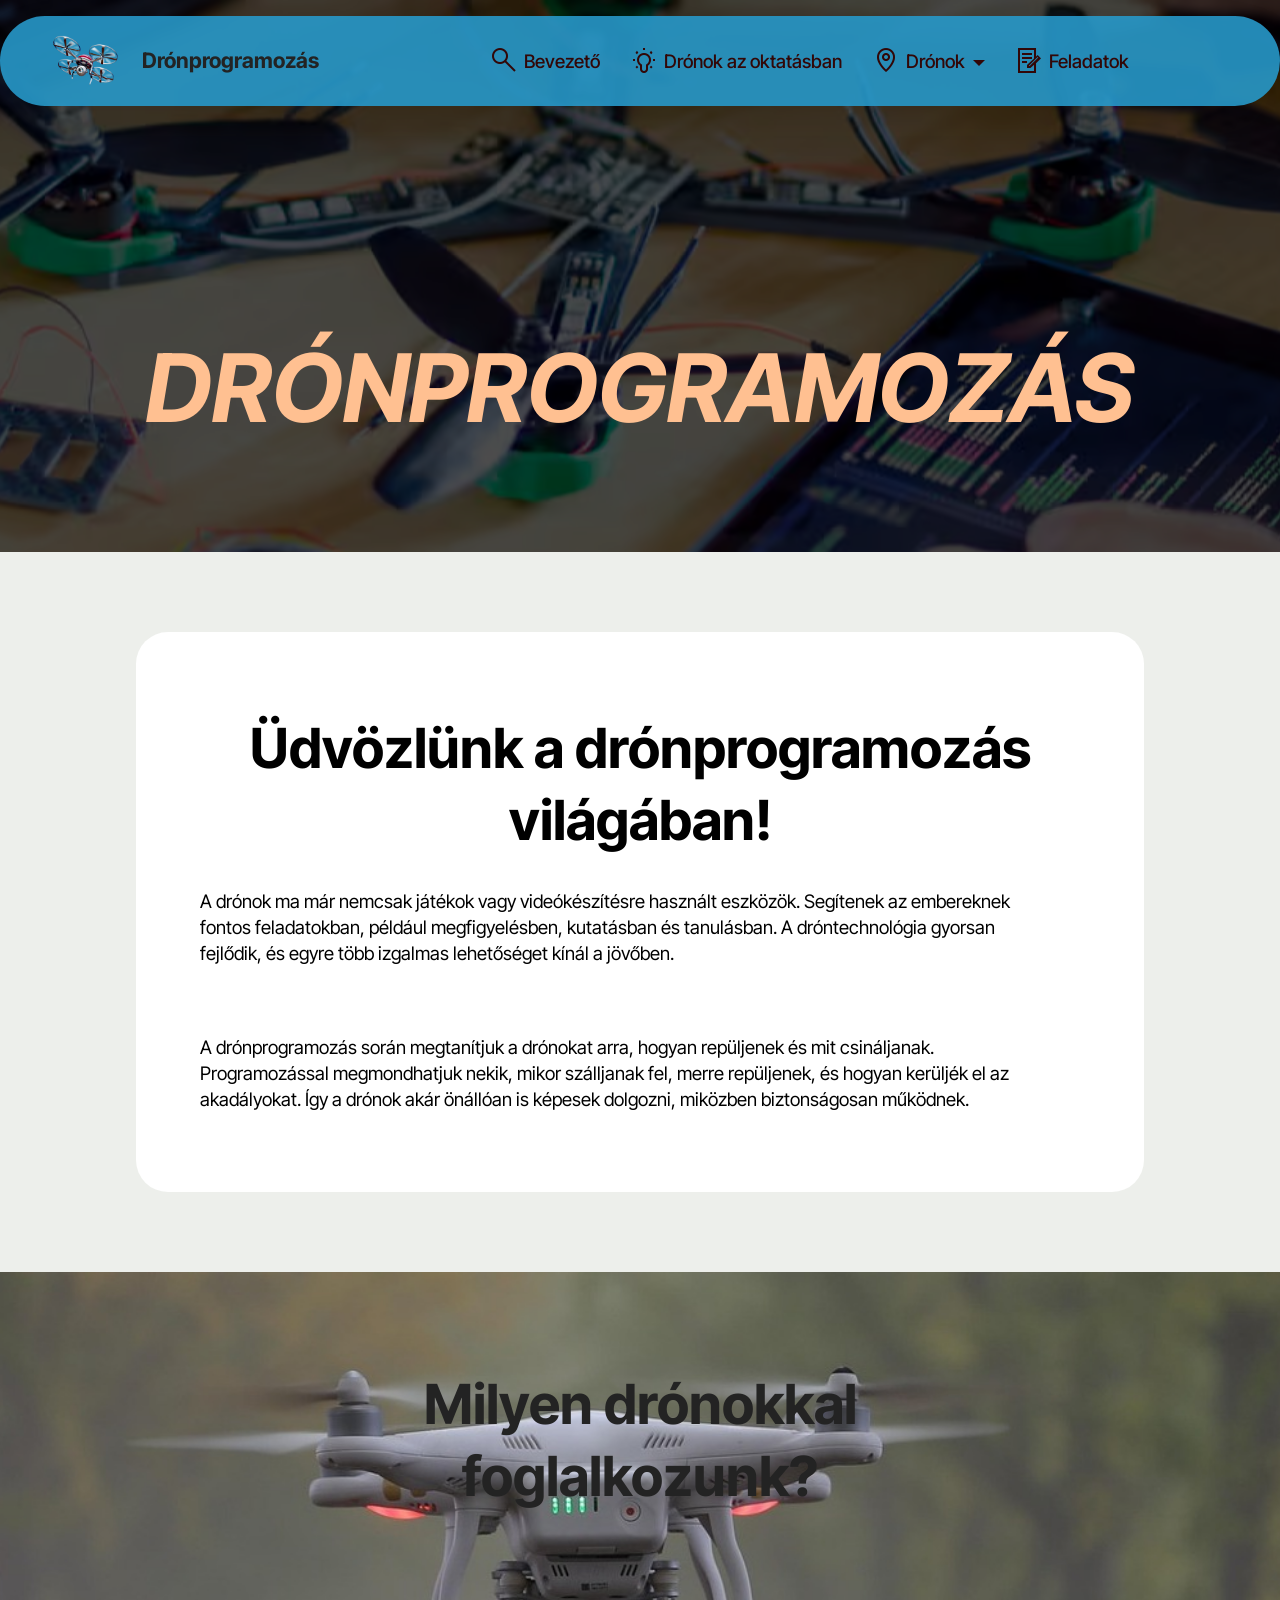
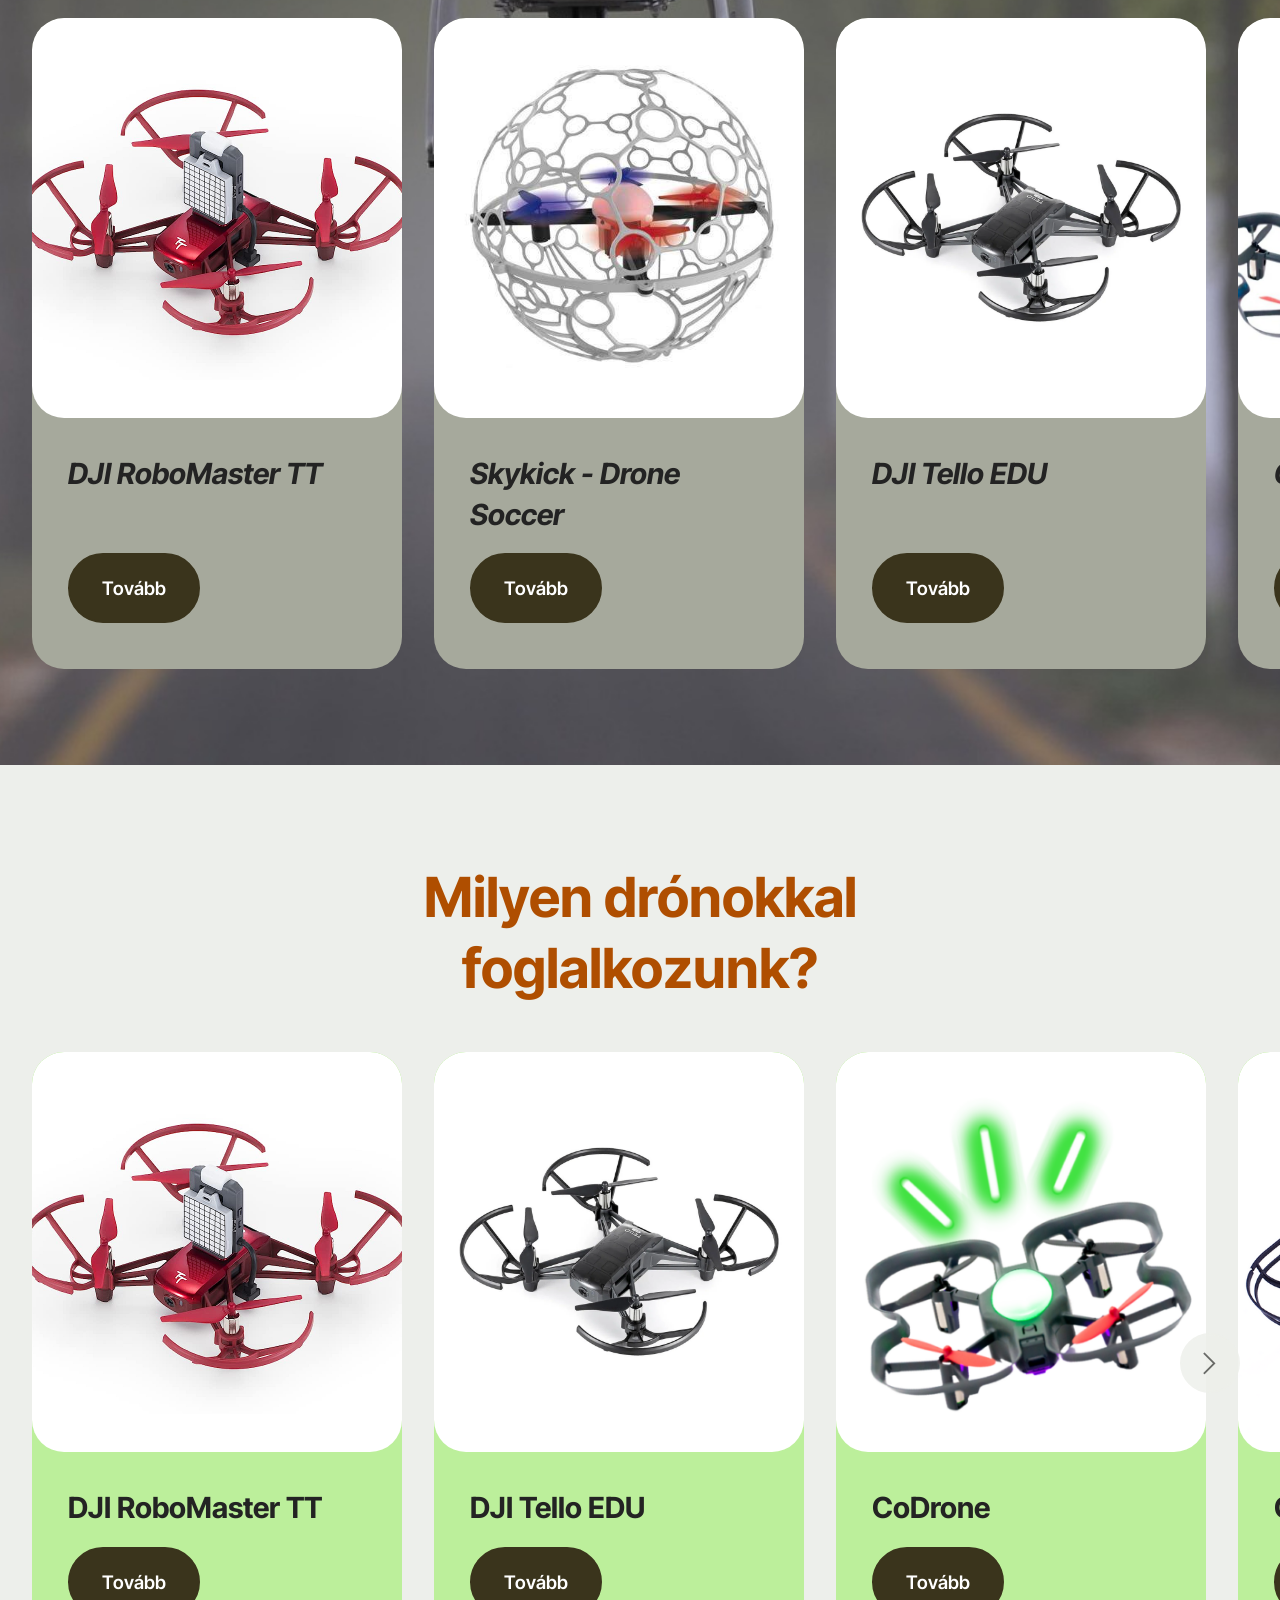
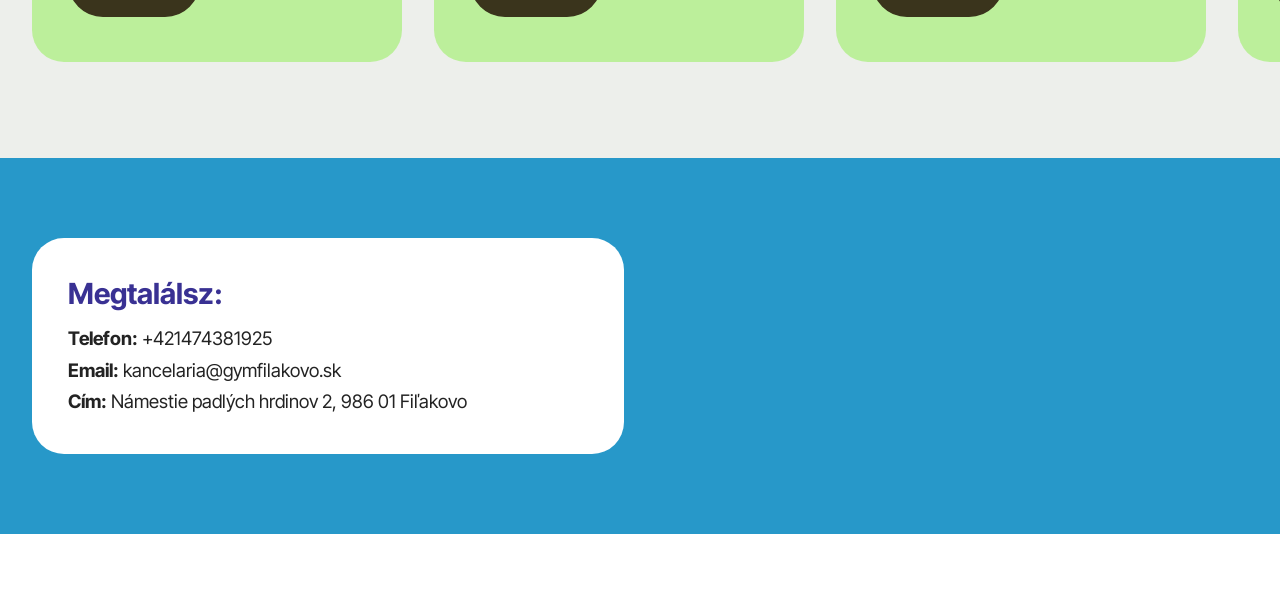
==== commit 429c6484: "Update index.html" ====
--- a/index.html
+++ b/index.html
@@ -57,7 +57,7 @@
 					</li>
 					<li class="nav-item dropdown">
 						<a class="nav-link link dropdown-toggle text-info display-7" href="page3.html" data-toggle="dropdown-submenu" data-bs-toggle="dropdown" data-bs-auto-close="outside" aria-expanded="false"><span class="mobi-mbri mobi-mbri-map-pin mbr-iconfont mbr-iconfont-btn"></span>Drónok</a><div class="dropdown-menu" aria-labelledby="dropdown-530"><a class="dropdown-item text-info text-primary display-7" href="TT.html">DJI RoboMaster TT</a><a class="show dropdown-item text-info text-primary display-7" href="Tello.html">DJI Tello EDU</a><a class="show dropdown-item text-info text-primary display-7" href="CoDrone.html">CoDrone EDU</a><a class="show dropdown-item text-info text-primary display-7" href="Crazy.html">Crazyflie</a><a class="show dropdown-item text-info text-primary display-7" href="foci.html">Skykick - Drone Soccer</a></div>
-					</li><li class="nav-item"><a class="nav-link link text-info show text-primary display-7" href="page8.html"><span class="mobi-mbri mobi-mbri-contact-form mbr-iconfont mbr-iconfont-btn"></span>Feladatok</a></li></ul>
+					</li><li class="nav-item"><a class="nav-link link text-info show text-primary display-7" href="feladatok.html"><span class="mobi-mbri mobi-mbri-contact-form mbr-iconfont mbr-iconfont-btn"></span>Feladatok</a></li></ul>
 				
 				
 			</div>
@@ -357,9 +357,9 @@
                     <div class="text-wrapper">
                         <h5 class="cardTitle mbr-fonts-style mb-2 display-5"><strong>Megtalálsz:</strong></h5>
                         <ul class="list mbr-fonts-style display-7">
-                            <li class="mbr-text item-wrap"><strong>Telefon:</strong> +421 936 145 147</li>
-                            <li class="mbr-text item-wrap"><strong>Email:</strong> info@gymfilakovo.sk</li>
-                            <li class="mbr-text item-wrap"><strong>Cím:</strong> Námestie padlých hrdinov 657, 986 01 Fiľakovo</li>
+                            <li class="mbr-text item-wrap"><strong>Telefon:</strong> +421474381925</li>
+                            <li class="mbr-text item-wrap"><strong>Email:</strong> kancelaria@gymfilakovo.sk</li>
+                            <li class="mbr-text item-wrap"><strong>Cím:</strong> Námestie padlých hrdinov 2, 986 01 Fiľakovo</li>
                         </ul>
                     </div>
                 </div>
@@ -374,4 +374,4 @@
   
   <input name="animation" type="hidden">
   </body>
-</html>+</html>
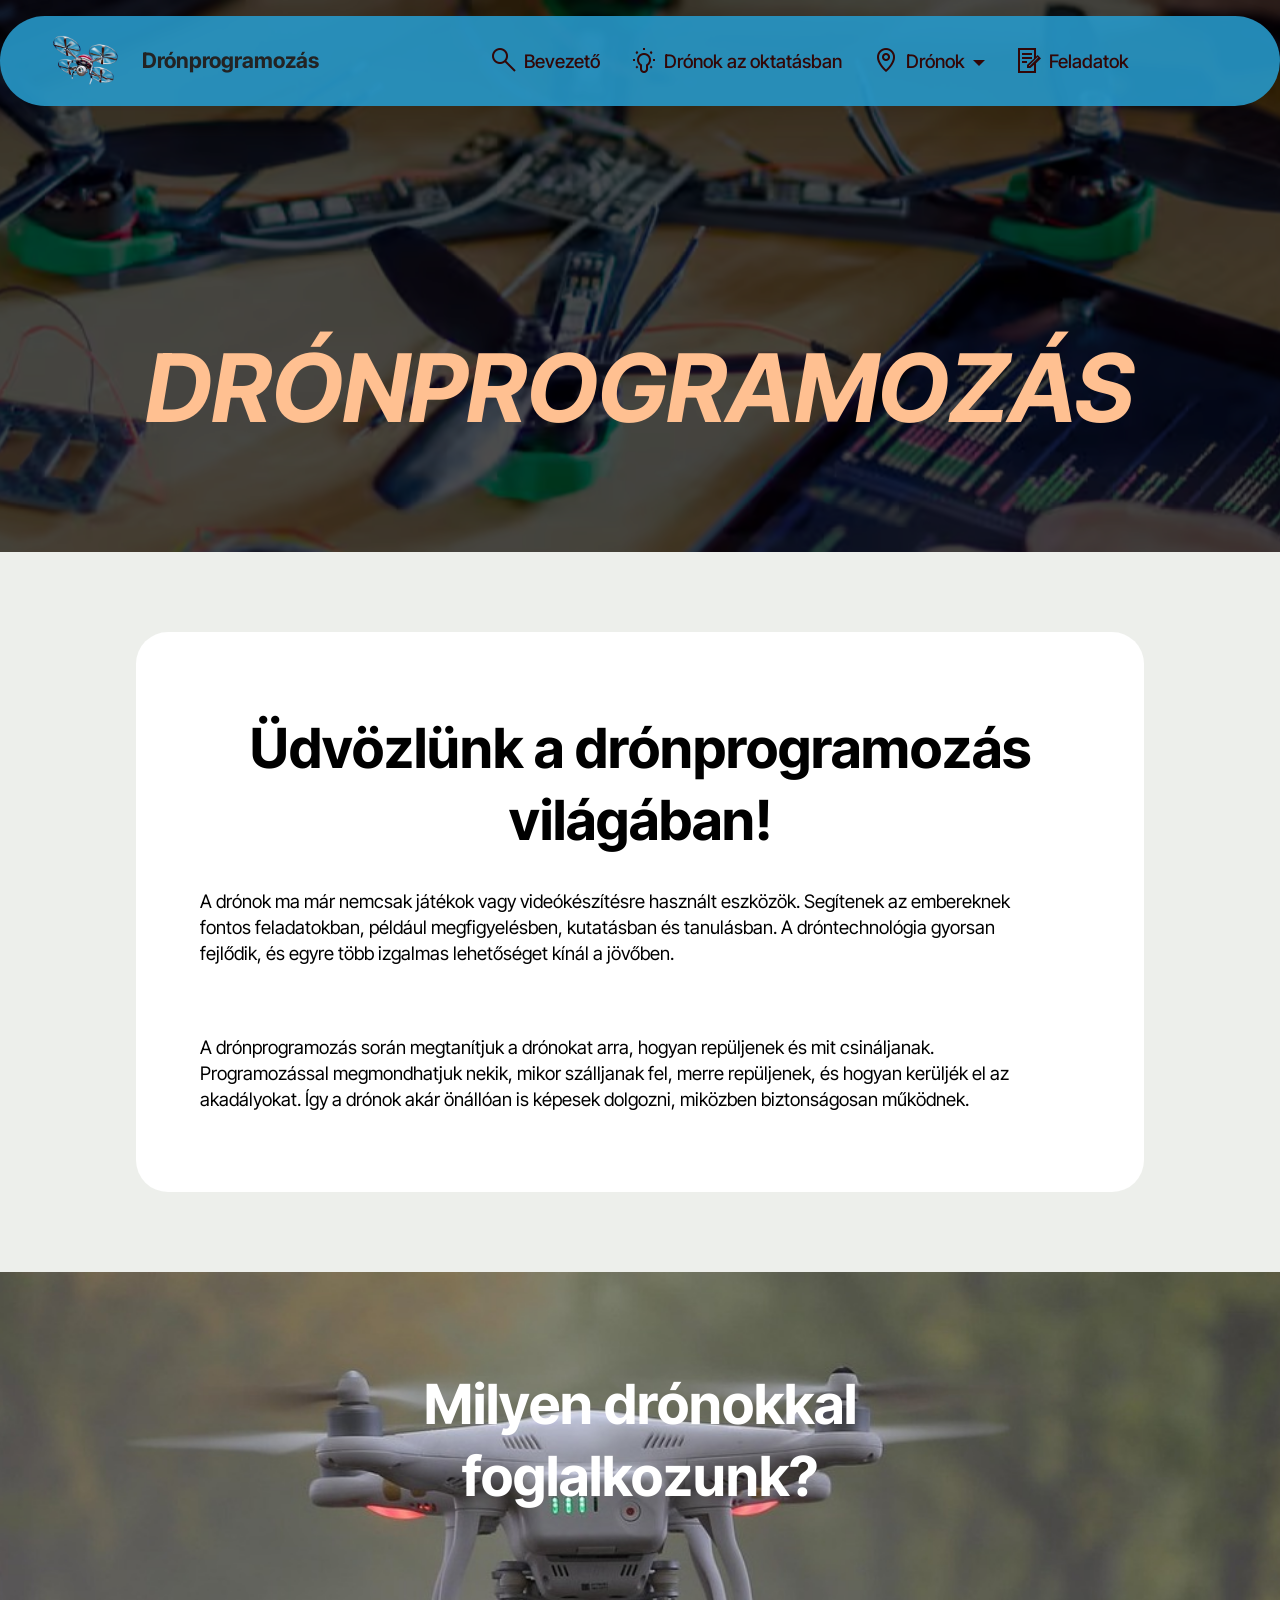
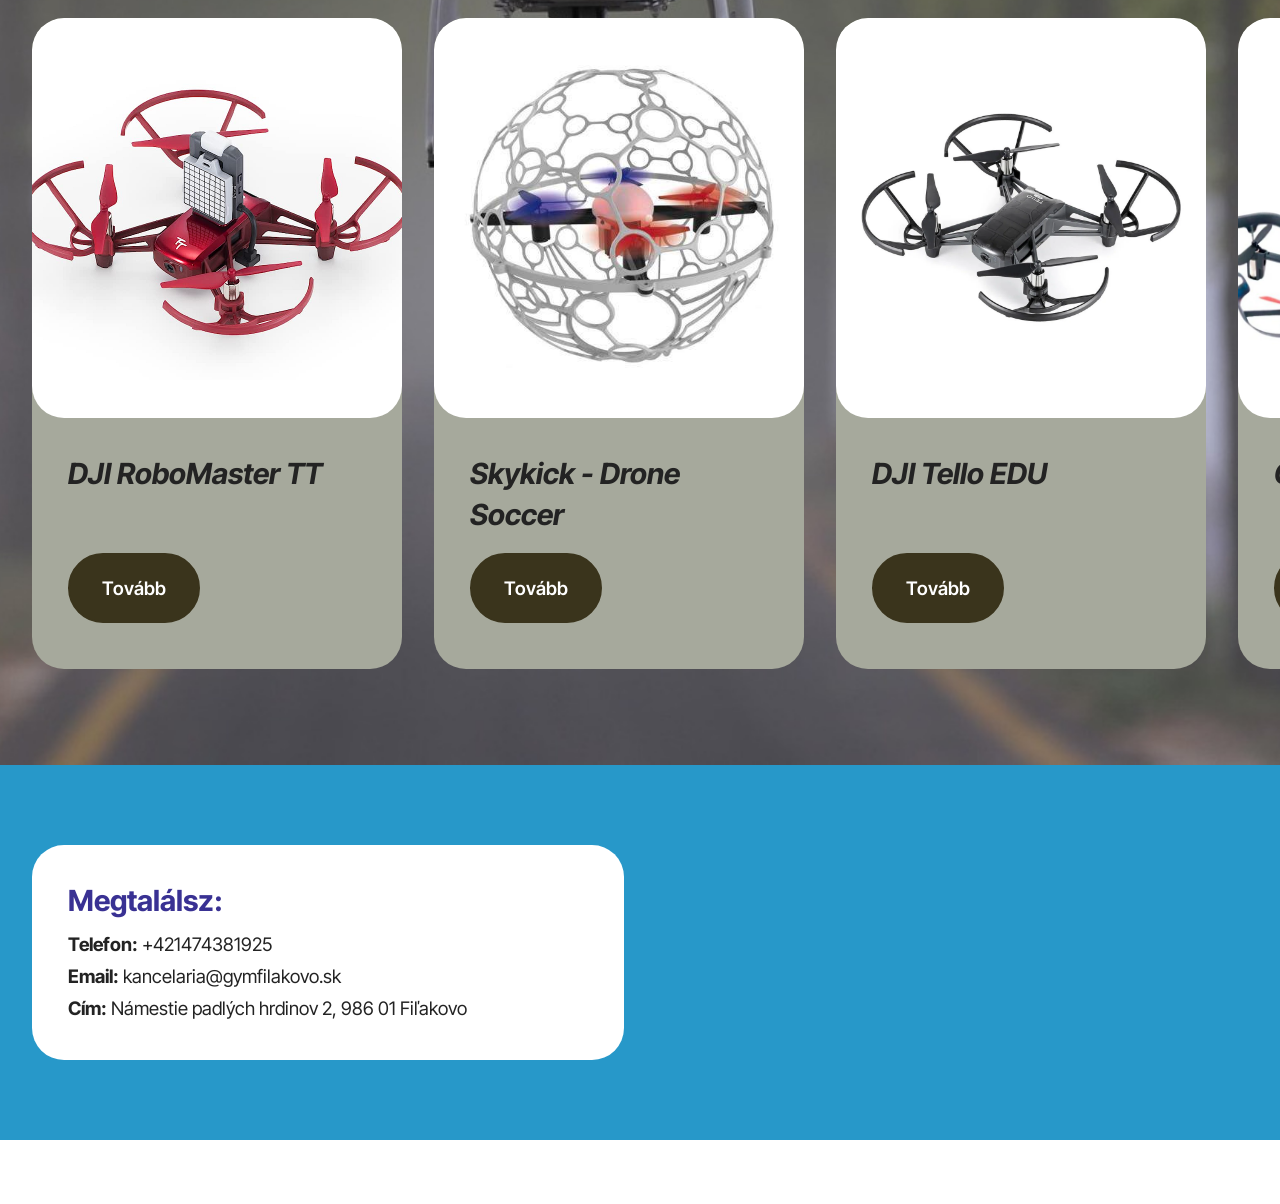
==== commit 715f5905: "Update index.html" ====
--- a/index.html
+++ b/index.html
@@ -225,120 +225,6 @@
 	</div>
 </section>
 
-<section data-bs-version="5.1" class="features017 mbr-embla cid-vm7pO6es0b" id="features017-2n">
-	
-	
-	<div class="position-relative">
-		<div class="container-fluid">
-			<div class="row justify-content-center">
-				<div class="col-12 content-head">
-					<div class="mbr-section-head mb-5">
-						<h4 class="mbr-section-title mbr-fonts-style align-center mb-0 display-2"><strong>Milyen drónokkal foglalkozunk?</strong></h4>
-						
-					</div>
-				</div>
-			</div>
-		</div>
-
-		<div class="embla" data-skip-snaps="true" data-align="center" data-contain-scroll="trimSnaps" data-auto-play-interval="5" data-draggable="true">
-			<div class="embla__viewport container-fluid">
-				<div class="embla__container">
-					<div class="embla__slide slider-image item active" style="margin-left: 1rem; margin-right: 1rem;">
-						<div class="slide-content">
-							<div class="item-img">
-								<div class="item-wrapper">
-									<img src="assets/images/dji-robomaster-tt-standard-set1.png" alt="Mobirise Website Builder" title="" data-slide-to="1" data-bs-slide-to="1">
-								</div>
-							</div>
-							<div class="item-content">
-								<h5 class="item-title mbr-fonts-style display-5"><strong>DJI RoboMaster TT</strong></h5>
-								
-								
-							</div>
-
-							<div class="mbr-section-btn item-footer mt-2"><a href="https://datacomp.sk/dji-robomaster-tt_d448087.html" class="btn item-btn btn-success display-7" target="_blank">Tovább</a></div>
-						</div>
-					</div>
-					<div class="embla__slide slider-image item" style="margin-left: 1rem; margin-right: 1rem;">
-						<div class="slide-content">
-							<div class="item-img">
-								<div class="item-wrapper">
-									<img src="assets/images/telloedu4.jpg" alt="Mobirise Website Builder" title="" data-slide-to="2" data-bs-slide-to="2">
-								</div>
-							</div>
-							<div class="item-content">
-								<h5 class="item-title mbr-fonts-style display-5"><strong>DJI Tello EDU</strong></h5>
-								
-								
-							</div>
-							<div class="mbr-section-btn item-footer mt-2"><a href="https://store.dji.com/sk/product/tello-edu" class="btn item-btn btn-success display-7" target="_blank">Tovább</a></div>
-						</div>
-					</div>
-					
-					<div class="embla__slide slider-image item" style="margin-left: 1rem; margin-right: 1rem;">
-						<div class="slide-content">
-							<div class="item-img">
-								<div class="item-wrapper">
-									<img src="assets/images/2-922x442.png" alt="Mobirise Website Builder" title="" data-slide-to="2" data-bs-slide-to="2">
-								</div>
-							</div>
-							<div class="item-content">
-								<h5 class="item-title mbr-fonts-style display-5">
-									<strong>CoDrone</strong>
-								</h5>
-								
-								
-							</div>
-							<div class="mbr-section-btn item-footer mt-2"><a href="https://www.robolink.com/products/codrone-edu?srsltid=AfmBOopTUqRTmFo0kmr1bRnfTEZkIa8jFKBHOxFEbFqCeZaH7HNUKegd" class="btn item-btn btn-success display-7" target="_blank">Tovább</a></div>
-						</div>
-					</div><div class="embla__slide slider-image item" style="margin-left: 1rem; margin-right: 1rem;">
-						<div class="slide-content">
-							<div class="item-img">
-								<div class="item-wrapper">
-									<img src="assets/images/brushless-585px.jpg" alt="Mobirise Website Builder" title="" data-slide-to="3" data-bs-slide-to="3">
-								</div>
-							</div>
-							<div class="item-content">
-								<h5 class="item-title mbr-fonts-style display-5">
-									<strong>Crazyflie</strong>
-								</h5>
-								
-								
-							</div>
-							<div class="mbr-section-btn item-footer mt-2"><a href="https://www.bitcraze.io/products/crazyflie-2-1-plus/" class="btn item-btn btn-success display-7" target="_blank">Tovább</a></div>
-						</div>
-					</div>
-					<div class="embla__slide slider-image item" style="margin-left: 1rem; margin-right: 1rem;">
-						<div class="slide-content">
-							<div class="item-img">
-								<div class="item-wrapper">
-									<img src="assets/images/1001-skykick-1-720x540.jpg" alt="Mobirise Website Builder" title="" data-slide-to="5" data-bs-slide-to="5">
-								</div>
-							</div>
-							<div class="item-content">
-								<h5 class="item-title mbr-fonts-style display-5"><strong>Skykick</strong></h5>
-								
-								
-							</div>
-							<div class="mbr-section-btn item-footer mt-2"><a href="https://baroflydrone.com/products/skykick-2-youth-drone-soccer?srsltid=AfmBOoqxkopHwK5ZAzV2652dINzOSB9h4Guw-rEQ1xxIvnCbC_4pdQF-" class="btn item-btn btn-success display-7" target="_blank">Tovább</a></div>
-						</div>
-					</div>
-					
-					
-					
-				</div>
-			</div>
-			<button class="embla__button embla__button--prev">
-				<span class="mobi-mbri mobi-mbri-arrow-prev mbr-iconfont" aria-hidden="true"></span>
-				<span class="sr-only visually-hidden visually-hidden visually-hidden">Previous</span>
-			</button>
-			<button class="embla__button embla__button--next">
-				<span class="mobi-mbri mobi-mbri-arrow-next mbr-iconfont" aria-hidden="true"></span>
-				<span class="sr-only visually-hidden visually-hidden visually-hidden">Next</span>
-			</button>
-		</div>
-	</div>
-</section>
 
 <section data-bs-version="5.1" class="contacts02 map1 cid-v7rtlpmSZN" id="contacts02-2">
 
--- a/assets/mobirise/css/mbr-additional.css
+++ b/assets/mobirise/css/mbr-additional.css
@@ -1510,7 +1510,7 @@
   margin-top: auto !important;
 }
 .cid-v7ruYON8RJ .mbr-section-title {
-  color: #232323;
+  color: #ffffff;
   text-align: center;
 }
 .cid-v7ruYON8RJ .mbr-text,
--- a/assets/mobirise/css/mbr-additional.css
+++ b/assets/mobirise/css/mbr-additional.css
@@ -1510,7 +1510,7 @@
   margin-top: auto !important;
 }
 .cid-v7ruYON8RJ .mbr-section-title {
-  color: #232323;
+  color: #ffffff;
   text-align: center;
 }
 .cid-v7ruYON8RJ .mbr-text,
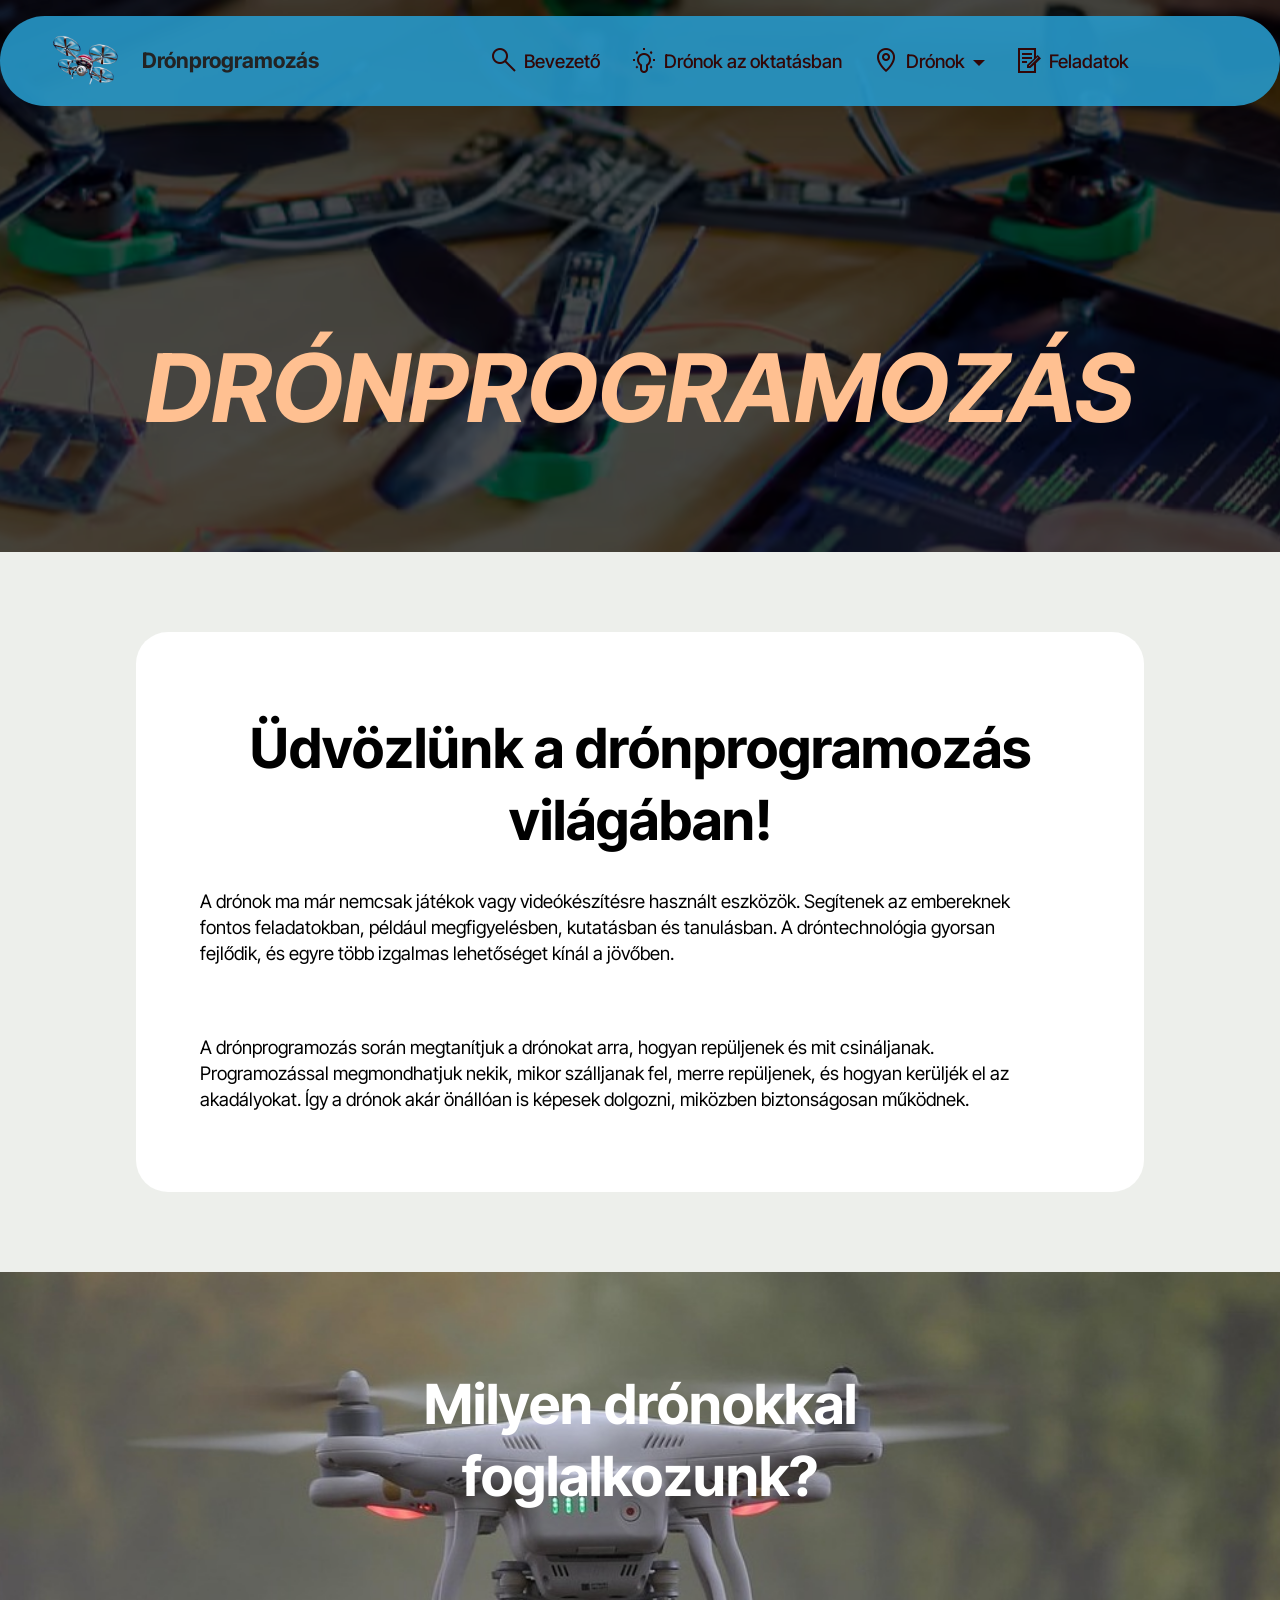
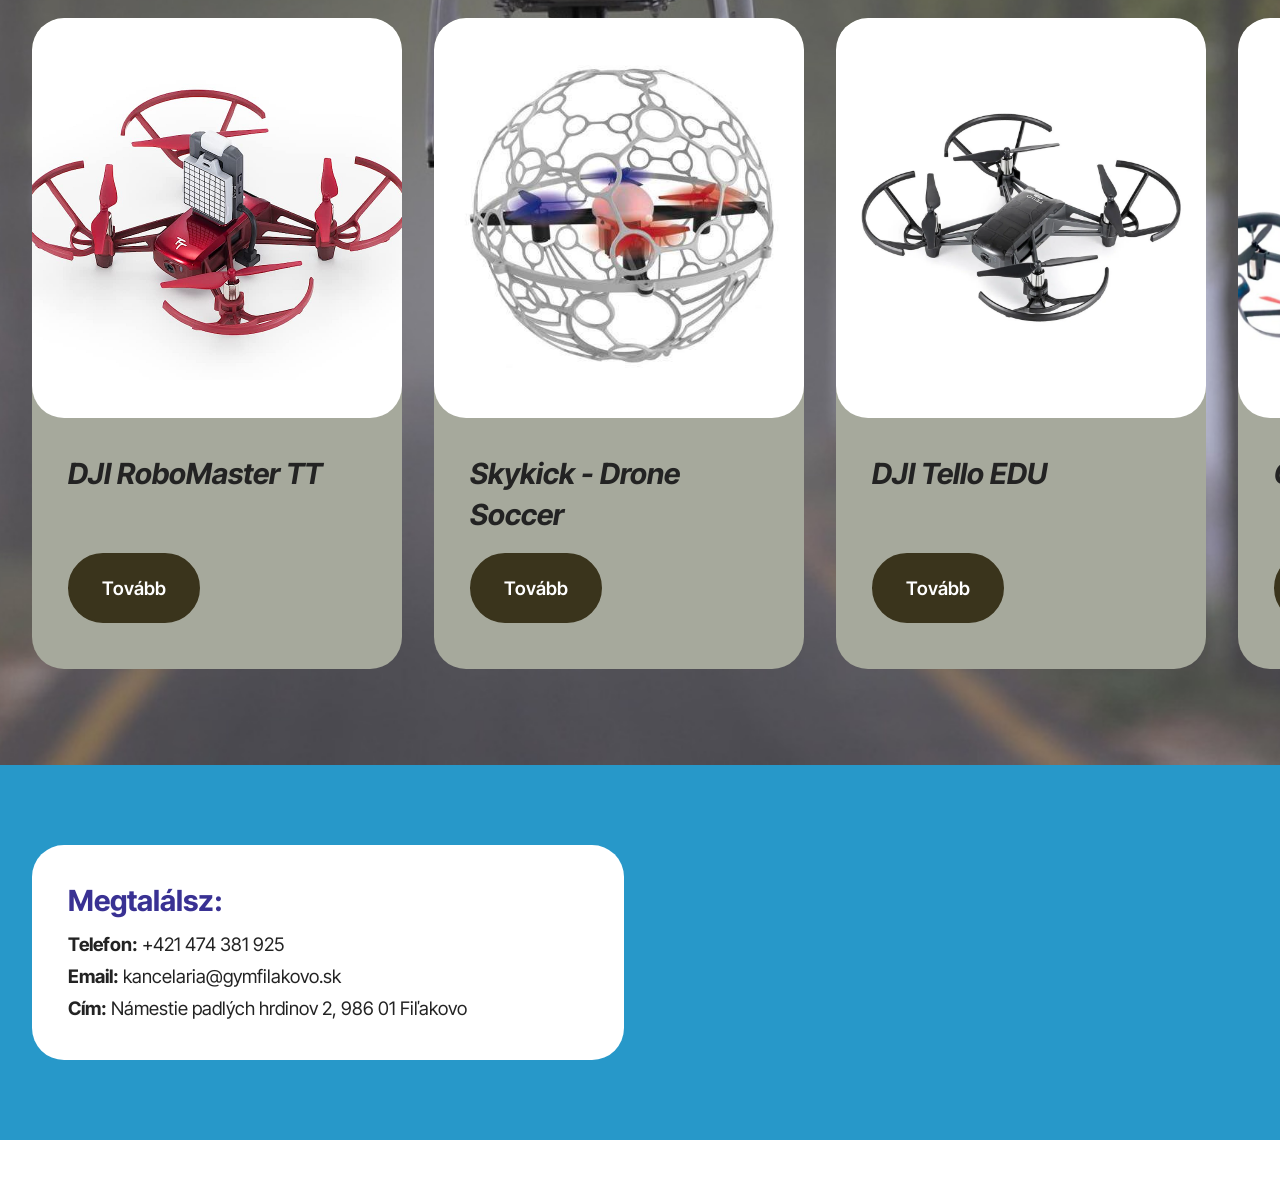
==== commit f3f0b829: "Update index.html" ====
--- a/index.html
+++ b/index.html
@@ -243,7 +243,7 @@
                     <div class="text-wrapper">
                         <h5 class="cardTitle mbr-fonts-style mb-2 display-5"><strong>Megtalálsz:</strong></h5>
                         <ul class="list mbr-fonts-style display-7">
-                            <li class="mbr-text item-wrap"><strong>Telefon:</strong> +421474381925</li>
+                            <li class="mbr-text item-wrap"><strong>Telefon:</strong> +421 474 381 925</li>
                             <li class="mbr-text item-wrap"><strong>Email:</strong> kancelaria@gymfilakovo.sk</li>
                             <li class="mbr-text item-wrap"><strong>Cím:</strong> Námestie padlých hrdinov 2, 986 01 Fiľakovo</li>
                         </ul>
